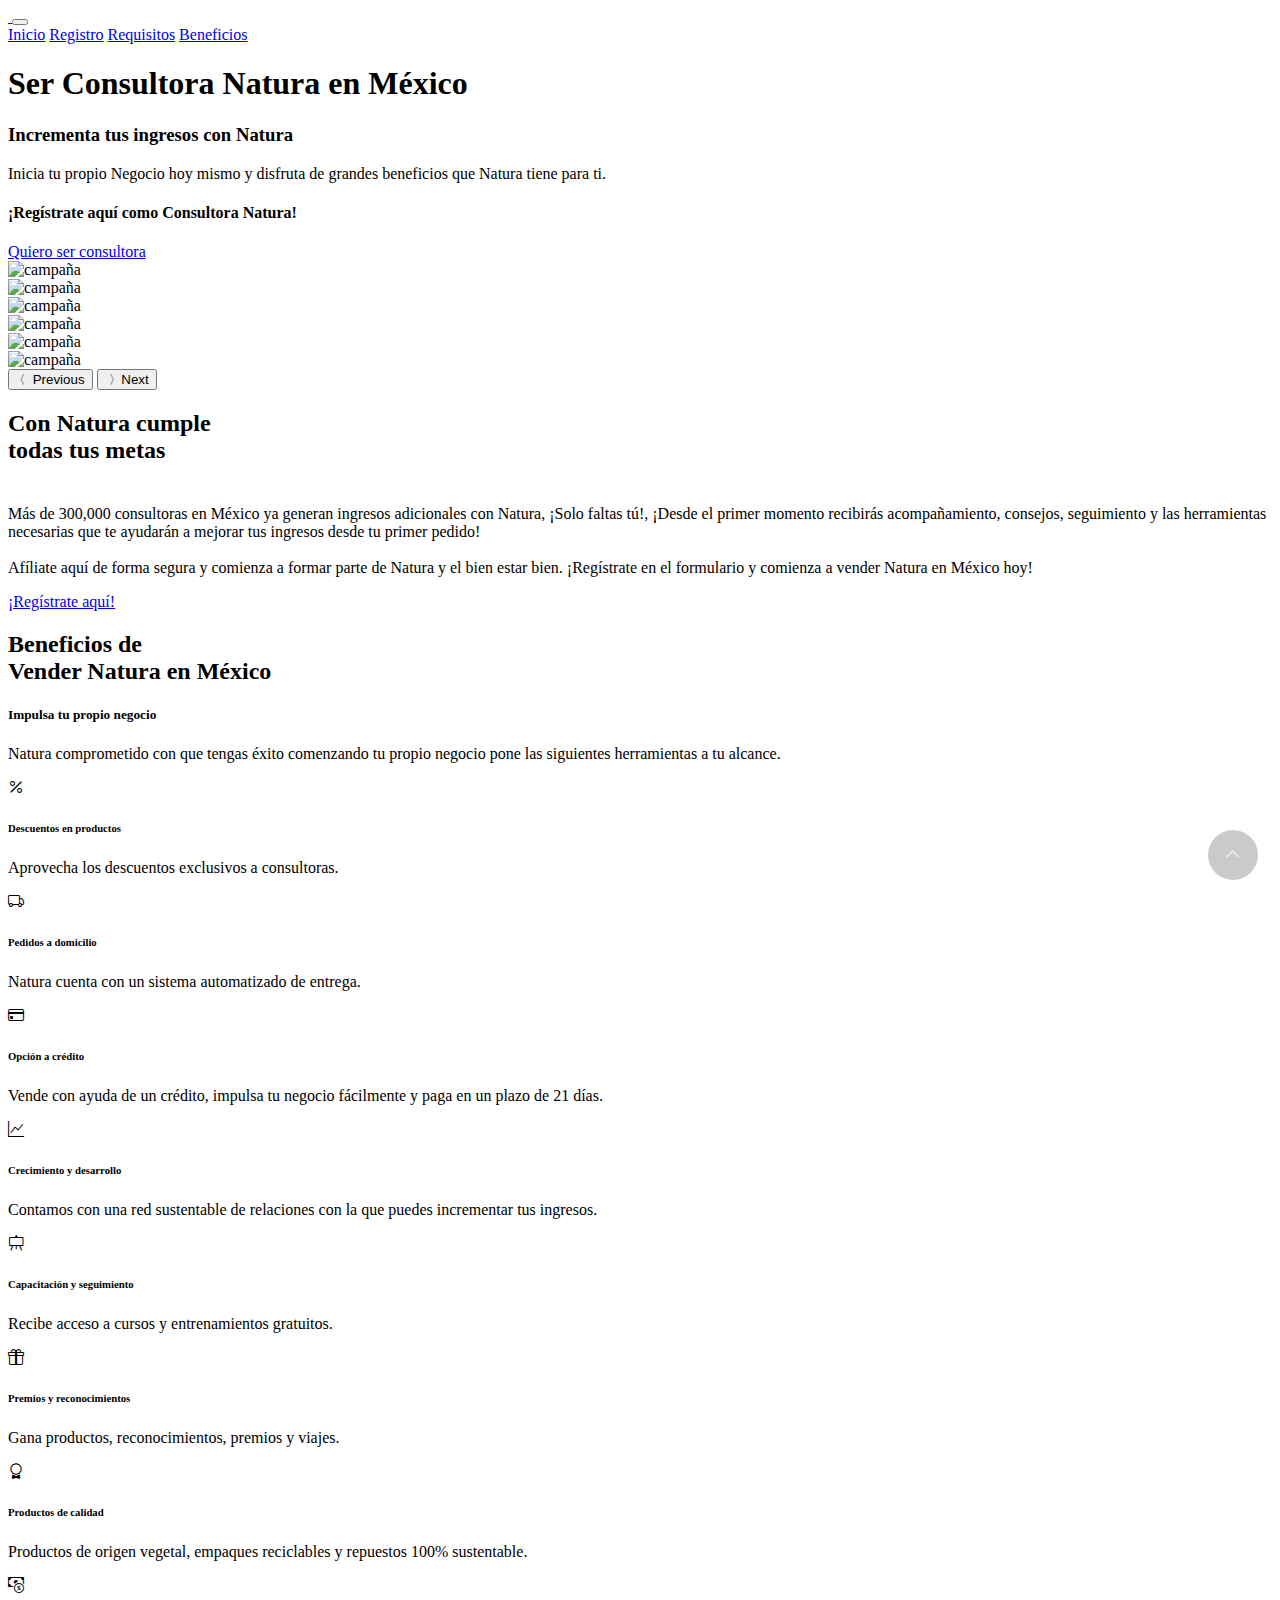
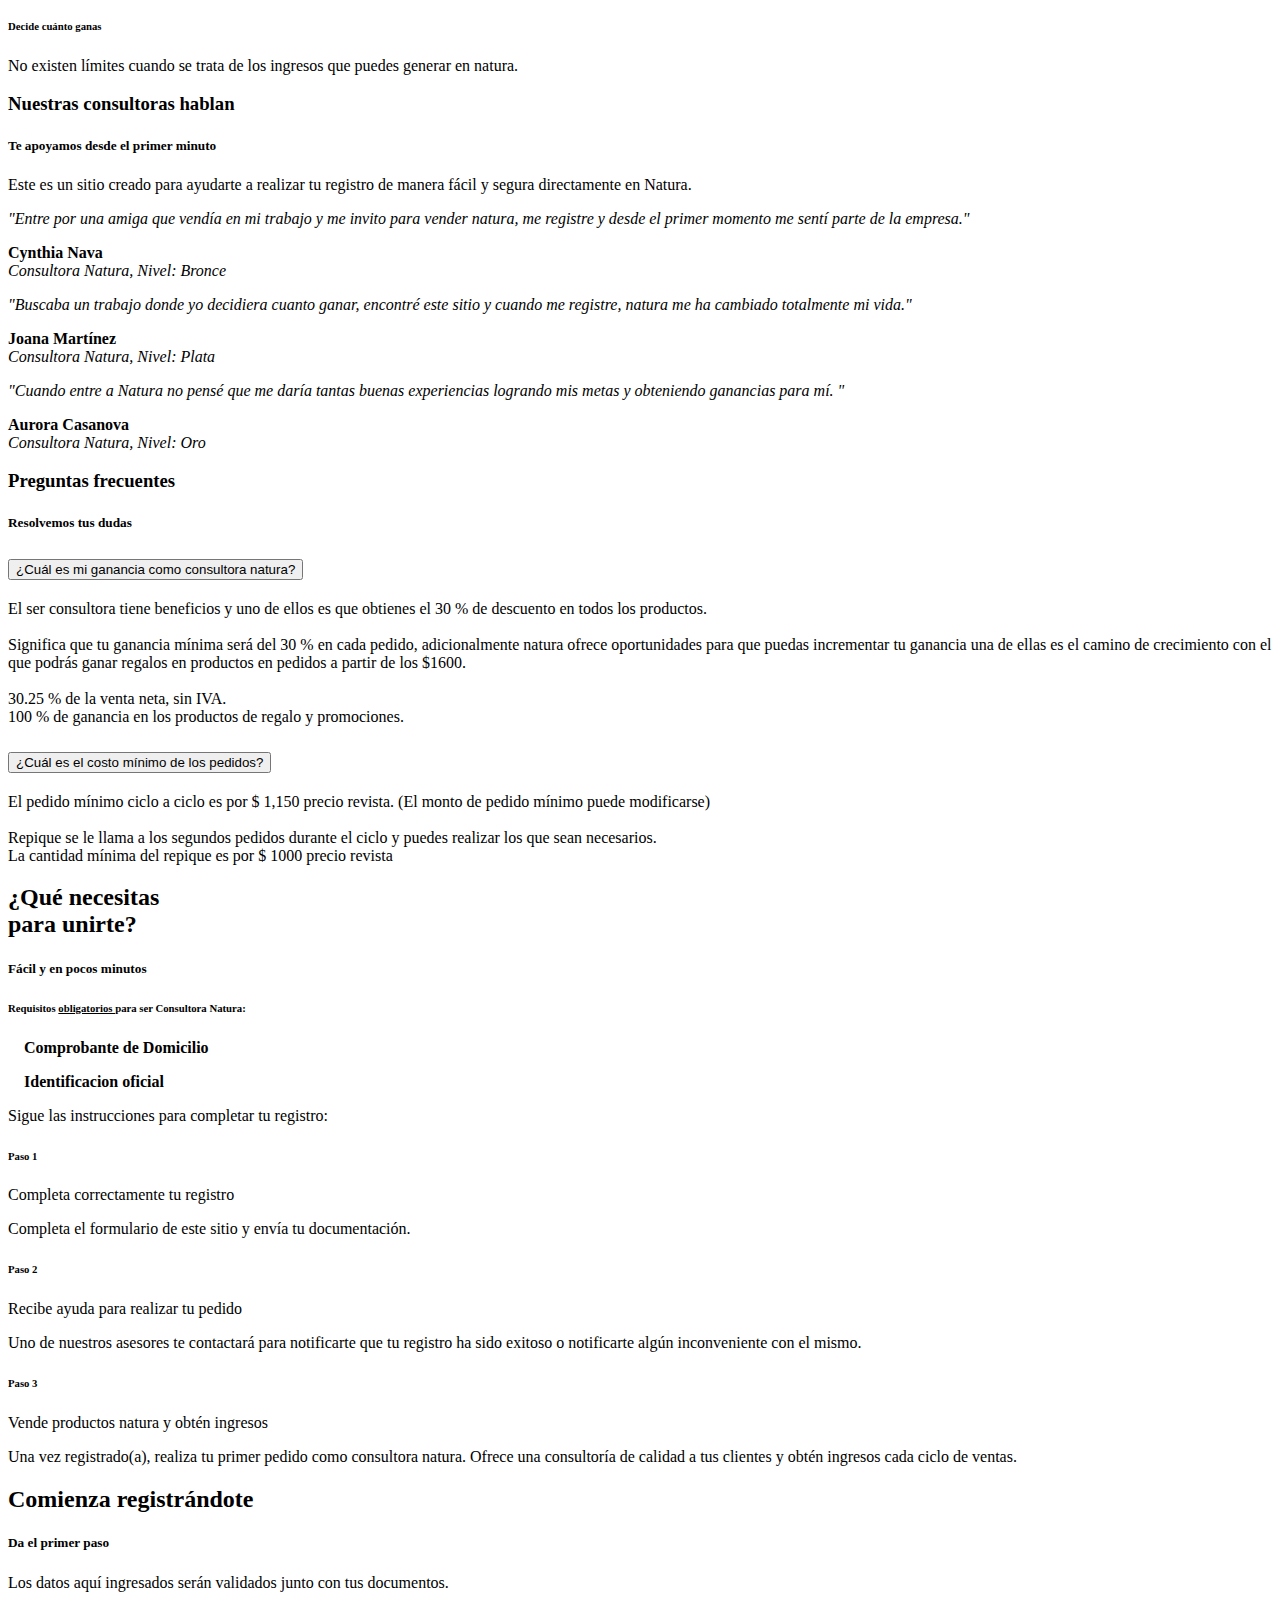
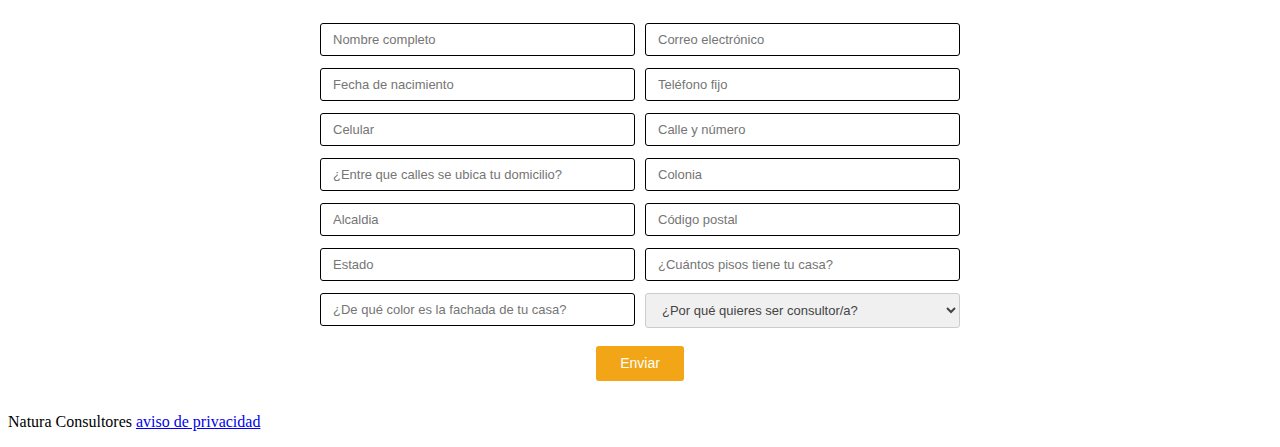
==== index.html @ effdd990 "02/06/22 18:02" ====
<!DOCTYPE html>
<html>

<head>
  
    <title> Vender Natura | Regístrate aquí para Vender Natura en México</title>
    <meta http-equiv="X-UA-Compatible" content="IE=edge">
    <meta name="viewport" content="width=device-width, initial-scale=1.0">
    <meta charset="utf-8">
    <meta name="description" content="Registrate aquí como consultora y comienza a vender natura en mexico, y comenzar a ganar dinero extra.">
    <meta name="keywords" content="vender natura, vender natura en mexico, ser consultora natura, consultora natura, registro natura, registrarse en natura, como ser consultora natura     ">
    <!--favicon-->
    <link rel="icon" type="image/ico" href="imagenes/favicon.ico">
    <link rel="apple-touch-icon" href="imagenes/apple-touch-icon.png">
    <link rel="apple-touch-icon" sizes="114x114" href="imagenes/apple-touch-icon-144.png">
    <link rel="apple-touch-icon" sizes="72x72" href="imagenes/apple-touch-icon-72.png">
    <link rel="apple-touch-icon" sizes="57x57" href="imagenes/apple-touch-icon-57.png">
    <!--estilos-->
    
    <link rel="preload" as="style" type="text/css" href="sass/custom.css"
        onload="this.onload=null;this.rel='stylesheet'">

    <link rel="preload" as="style" href="https://cdn.jsdelivr.net/npm/bootstrap-icons@1.5.0/font/bootstrap-icons.css"
        onload="this.onload=null;this.rel='stylesheet'">

    <link rel="preconnect" href="https://fonts.googleapis.com">
    <link rel="preconnect" href="https://fonts.gstatic.com" crossorigin>
    <link href="https://fonts.googleapis.com/css2?family=Mulish:ital,wght@0,200;0,300;0,400;0,500;0,600;0,700;0,800;0,900;1,200;1,300;1,400;1,500;1,600;1,700;1,800;1,900&display=swap" rel="stylesheet">

    <style>
        
        @media only screen and (min-width:900px) and (max-width:2000px) {
            
        }

        @media only screen and (min-width:100px) and (max-width:900px) {
            
        }

        .arriba {
            position: fixed;
            right: 22px;
            text-align: center;
            line-height: 50px;
            bottom: 20px;
            width: 50px;
            height: 50px;
            background-color: rgba(180, 180, 180, .7);
            border-radius: 25px;
            color: #fff;
            vertical-align: middle;
            z-index: 999;
        }
    </style>
</head>

<body>

    <nav class="navbar navbar-expand-lg bg-light ">
        <div class="container">
          <a class="navbar-brand" href="index.html">
             <img src="imagenes/bienestarbien.png" width="120px" alt=""> 
          </a>
          <button class="navbar-toggler" type="button" data-bs-toggle="collapse" data-bs-target="#navbarNavAltMarkup" aria-controls="navbarNavAltMarkup" aria-expanded="false" aria-label="Toggle navigation">
            <span class="navbar-toggler-icon"></span>
          </button>
          <div class="collapse navbar-collapse me-0" id="navbarNavAltMarkup">
            <div class="navbar-nav ms-auto">
              <a class="nav-link text-dark" aria-current="page" href="index.html">Inicio</a>
              <a class="nav-link text-dark" href="#registro">Registro</a>
              <a class="nav-link text-dark" href="#requisitos">Requisitos</a>
              <a class="nav-link text-dark" href="#beneficios">Beneficios</a>
            </div>
          </div>
        </div>
      </nav>
    
    <!-- seccion 1 portada-->
    <div class="jumbotron-fluid fondo py-5 ">
        <div class="container py-5">
            <div class="row">
                <div class=" text-center">
                    <h1 class=" text-white fw-bold mt-0 mt-lg-5 " style="font-weight:700 ;"> Ser Consultora Natura en México</h1>
                    <h3 class=" text-white mb-2">Incrementa tus ingresos con Natura </h3>
                    <p class="text-white mb-5">Inicia tu propio Negocio hoy mismo y disfruta de grandes beneficios que Natura tiene para ti.   </p>
                    <h4 class="text-white mb-4"> ¡Regístrate aquí como Consultora Natura! </h4>
                    <a class="btn btn-primary btn text-white  shadow mb-5" href="#registro"   > Quiero ser consultora </a>
                </div>
            </div>
        </div>
    </div>

    <!-- seccion 2 video-->
    <div class="container py-0 py-lg-5    otromasalto" >
        <div class="row pt-5 pb-5">
            <div class="col-md-5 col-sm-12 col-xs-12 ">
                <!-- carrusel  -->
                <div id="carousel2" class="carousel slide" data-bs-ride="carousel"
                    style="/*outline: solid 2px #000000;*/">
                    <div class="carousel-inner">
                        <div class="carousel-item active">
                            <img data-src="imagenes/kitpaso1.jpg" class="d-block w-100 lazyload" alt="campaña">
                        </div>
                        <div class="carousel-item">
                            <img data-src="imagenes/paso2.jpg" class="d-block w-100 lazyload" alt="campaña">
                        </div>
                        <div class="carousel-item">
                            <img data-src="imagenes/paso2-2.jpg" class="d-block w-100 lazyload" alt="campaña">
                        </div>
                        <div class="carousel-item">
                            <img data-src="imagenes/paso3.jpg" class="d-block w-100 lazyload" alt="campaña">
                        </div>
                        <div class="carousel-item">
                            <img data-src="imagenes/paso3-2.jpg" class="d-block w-100 lazyload" alt="campaña">
                        </div>
                        <div class="carousel-item">
                            <img data-src="imagenes/paso4-2.jpg" class="d-block w-100 lazyload" alt="campaña">
                        </div>
                    </div>
                    <button class="carousel-control-prev" type="button" data-bs-target="#carousel2"
                        data-bs-slide="prev">
                        <span class="carousel-control-prev-icon " aria-hidden="true"> <i
                                class="bi bi-chevron-compact-left fs-1" style="color:#797d7f ;"></i>
                        </span>
                        <span class="visually-hidden">Previous</span>
                    </button>
                    <button class="carousel-control-next" type="button" data-bs-target="#carousel2"
                        data-bs-slide="next">
                        <span class="carousel-control-next-icon" aria-hidden="true"><i
                                class="bi bi-chevron-compact-right fs-1" style="color:#797d7f ;"></i></span>
                        <span class="visually-hidden">Next</span>
                    </button>
                </div>
            </div>
            <div class="col-md-7 col-sm-12 col-xs-12">
                <h2 class="mb-3 fw-bold">Con Natura cumple <br> todas tus metas</h2>
                <div class="mb-4"> 
                    <div class="bg-primary"  style="width: 80px;  height: 5px;   " >   </div>
                </div>
                <p class="small mb-0 mb-lg-4">Más de 300,000 consultoras en México ya generan ingresos adicionales con Natura, ¡Solo faltas tú!, ¡Desde el primer momento recibirás acompañamiento, consejos, seguimiento y las herramientas necesarias que te ayudarán a mejorar tus ingresos desde tu primer pedido!
                <br><br> Afíliate aquí de forma segura y comienza a formar parte de Natura y el bien estar bien. ¡Regístrate en el formulario y comienza a vender Natura en México hoy! </p>
                <a class="btn btn-primary btn text-white  shadow mb-5" href="#registro"  > ¡Regístrate aquí! </a>
                
            </div>
            
        </div>
    </div>
    
    <!-- seccion 3 iconos-->

<div class="container-fluid py-0 py-lg-4 " >
    <div class="container ">
        <h2 class=" fw-bold" >Beneficios de<br /> Vender Natura en México</h2>
        <h5 class="text-primary "> Impulsa tu propio negocio </h5>
        <p class="small">Natura comprometido con que tengas &eacute;xito comenzando tu propio negocio pone las siguientes herramientas a tu alcance.</p>
        <div class="row mt-5">
            <div class="col-lg-3 col-md-6 col-sm-12 d-flex mb-4 p-3">
                <div class="row">
                    <div class="col-2">
                        <i class="bi bi-percent text-primary fs-3 "></i>
                    </div>
                    <div class="col-10">
                        <h6>Descuentos en productos</h6>
                        <p class="small">Aprovecha los descuentos exclusivos a consultoras.</p>
                    </div>
                </div>
            </div>
            <div class="col-lg-3 col-md-6 col-sm-12 d-flex  mb-4 p-3">
                <div class="row">
                    <div class="col-2">
                        <i class="bi bi-truck fs-3 text-primary"></i>
                    </div>
                    <div class="col-10">
                        <h6>Pedidos a domicilio</h6>
                        <p class="small">Natura cuenta con un sistema automatizado de entrega.</p>
                    </div>
                </div>
            </div>
            <div class="col-lg-3 col-md-6 col-sm-12 d-flex mb-4 p-3">
                <div class="row">
                    <div class="col-2">
                        <i class="bi bi-credit-card fs-3 text-primary"></i>
                    </div>
                    <div class="col-10">
                        <h6>Opci&oacute;n a cr&eacute;dito</h6>
                        <p class="small">Vende con ayuda de un cr&eacute;dito, impulsa tu negocio f&aacute;cilmente y paga
                            en un plazo de 21 d&iacute;as.</p>
                    </div>
                </div>
            </div>
            <div class="col-lg-3 col-md-6 col-sm-12 d-flex mb-4 p-3">
                <div class="row">
                    <div class="col-2">
                        <i class="bi bi-graph-up fs-3 text-primary"></i>
                    </div>
                    <div class="col-10">
                        <h6>Crecimiento y desarrollo</h6>
                        <p class="small">Contamos con una red sustentable de relaciones con la que puedes incrementar tus
                            ingresos.</p>
                    </div>
                </div>
            </div>

            <div class="col-lg-3 col-md-6 col-sm-12 d-flex mb-4 p-3">
                <div class="row">
                    <div class="col-2">
                        <i class="bi bi-easel fs-3 text-primary"></i>
                    </div>
                    <div class="col-10">
                        <h6 class="mb-0">Capacitaci&oacute;n y seguimiento</h6>
                        <p class="small">Recibe acceso a cursos y entrenamientos gratuitos.</p>
                    </div>
                </div>
            </div>
            <div class="col-lg-3 col-md-6 col-sm-12 d-flex  mb-4 p-3">
                <div class="row">
                    <div class="col-2">
                        <i class="bi bi-gift fs-3 text-primary"></i>
                    </div>
                    <div class="col-10">
                        <h6>Premios y reconocimientos</h6>
                        <p class="small">Gana productos, reconocimientos, premios y viajes.</p>
                    </div>
                </div>
            </div>
            <div class="col-lg-3 col-md-6 col-sm-12 d-flex mb-4 p-3">
                <div class="row">
                    <div class="col-2">
                        <i class="bi bi-award fs-3 text-primary"></i>
                    </div>
                    <div class="col-10">
                        <h6>Productos de calidad</h6>
                        <p class="small">Productos de origen vegetal, empaques reciclables y repuestos 100% sustentable.</p>
                    </div>
                </div>
            </div>
            <div class="col-lg-3 col-md-6 col-sm-12 d-flex  mb-4 p-3">
                <div class="row">
                    <div class="col-2">
                        <i class="bi bi-cash-coin fs-3 text-primary"></i>
                    </div>
                    <div class="col-10">
                        <h6>Decide cu&aacute;nto ganas</h6>
                        <p class="small">No existen l&iacute;mites cuando se trata de los ingresos que puedes generar en
                            natura.</p>
                    </div>
                </div>
            </div>
        </div>
    </div>
</div>
    <!-- seccion 4 testimonios  -->

    <div class="container-fluid  py-5 " >
        <div class="container py-5">
            <h3 class=" fw-bold ">Nuestras consultoras hablan</h3>
            <h5 class="text-primary ">Te apoyamos desde el primer minuto</h5>
            <p class="mb-5 small">Este es un sitio creado para ayudarte a realizar tu registro de manera f&aacute;cil y segura
                directamente en Natura.</p>
    
            <div class="row row-cols-1 row-cols-sm-1 row-cols-md-3 mb-4">
                <div class="col mb-3">
                    <div class="card h-100 shadow  border border-primary border-1 " style="">
                        <div class="card-body small">
                            <p class="card-text "><em>&quot;Entre por una amiga que vend&iacute;a en mi trabajo y me invito
                                    para vender natura, me registre y desde el primer momento me sent&iacute; parte de la
                                    empresa.&quot;</em></p>
                            <p class="mb-0 small"><strong>Cynthia Nava </strong><br />
                                        <em>Consultora Natura, Nivel: Bronce </em>
                                    </p>
    
                            
                        </div>
                    </div>
                </div>
    
                <div class="col mb-3">
                    <div class="card h-100 shadow border border-primary border-1">
                        <div class="card-body small">
                            <p class="card-text "><em>&quot;Buscaba un trabajo donde yo decidiera cuanto ganar,
                                    encontr&eacute; este sitio y cuando me registre, natura me ha cambiado totalmente mi
                                    vida.&quot; </em></p>
                            <p class="mb-0 small"><strong>Joana Mart&iacute;nez </strong><br />
                                        <em>Consultora Natura, Nivel: Plata </em>
                            </p>
                        </div>
                    </div>
                </div>
    
                <div class="col mb-3">
                    <div class="card h-100 shadow border border-primary border-1">
                        <div class="card-body small">
                            <p ><em>&quot;Cuando entre a Natura no pens&eacute; que me dar&iacute;a tantas buenas
                                    experiencias logrando mis metas y obteniendo ganancias para m&iacute;. &quot; </em></p>
                            <p class="mb-0 small"><strong>Aurora Casanova</strong><br />
                                        <em>Consultora Natura, Nivel: Oro </em>
                                    </p>
                        </div>
                    </div>
                </div>
            </div>

            <!--preguntas frecuentes-->
            <h3 class="fw-bold pt-5" >Preguntas frecuentes</h3>
            <h5 class="text-primary ">Resolvemos tus dudas</h5>
            <div class="accordion accordion-flush shadow" id="accordionFlushExample">
                <div class="accordion-item">
                    <h2 class="accordion-header" id="flush-headingOne"><button aria-controls="flush-collapseOne"
                            aria-expanded="false" class="accordion-button collapsed" data-bs-target="#flush-collapseOne"
                            data-bs-toggle="collapse" type="button">&iquest;Cu&aacute;l es mi ganancia como consultora
                            natura?</button></h2>
            
                    <div aria-labelledby="flush-headingOne" class="accordion-collapse collapse"
                        data-bs-parent="#accordionFlushExample" id="flush-collapseOne">
                        <div class="accordion-body">El ser consultora tiene beneficios y uno de ellos es que obtienes el 30 % de
                            descuento en todos los productos.<br />
                            <br />
                            Significa que tu ganancia m&iacute;nima ser&aacute; del 30 % en cada pedido, adicionalmente natura
                            ofrece oportunidades para que puedas incrementar tu ganancia una de ellas es el camino de crecimiento
                            con el que podr&aacute;s ganar regalos en productos en pedidos a partir de los $1600.<br />
                            <br />
                            30.25 % de la venta neta, sin IVA.<br />
                            100 % de ganancia en los productos de regalo y promociones.
                        </div>
                    </div>
                </div>
            
                <div class="accordion-item">
                    <h2 class="accordion-header" id="flush-headingTwo"><button aria-controls="flush-collapseTwo"
                            aria-expanded="false" class="accordion-button collapsed" data-bs-target="#flush-collapseTwo"
                            data-bs-toggle="collapse" type="button">&iquest;Cu&aacute;l es el costo m&iacute;nimo de los
                            pedidos?</button></h2>
            
                    <div aria-labelledby="flush-headingTwo" class="accordion-collapse collapse"
                        data-bs-parent="#accordionFlushExample" id="flush-collapseTwo">
                        <div class="accordion-body">El pedido m&iacute;nimo ciclo a ciclo es por $ 1,150 precio revista. (El monto
                            de pedido m&iacute;nimo puede modificarse)<br />
                            <br />
                            Repique se le llama a los segundos pedidos durante el ciclo y puedes realizar los que sean
                            necesarios.<br />
                            La cantidad m&iacute;nima del repique es por $ 1000 precio revista
                        </div>
                    </div>
                </div>
            </div>
            </div>
            </div>
            <!--registro-->
            
            <div class="container-fluid  " id="requisitos" >
                <div class="container  pb-4">
                    <div class="row">
                        <div class="col-12 col-lg-6">
                            <h2 class="  fw-bold" >&iquest;Qu&eacute; necesitas<br /> para unirte?</h2>
                                <h5 class=" text-primary mb-5">Fácil y en pocos minutos</h5>
                            <div class="mb-5 " style="max-width:550px ;">
                                <h6 class=" mb-3 ">Requisitos <u> obligatorios </u> para ser Consultora Natura:</h6>
                                <p class="card-text mb-0  fw-light">&nbsp; &nbsp; <strong>                                       Comprobante de Domicilio </strong></p>
                                <p class="card-text mnb-0   fw-light">&nbsp; &nbsp; <strong>                                        Identificacion oficial </strong></p>
                            </div>
                        </div>
            
                        <div class="col-12 col-lg-6">
                            <p class=" mb-4 ">Sigue las instrucciones para completar tu registro:</p>
                            <div class="col mb-3">
                                <h6 class="text-primary fs-5">Paso 1</h6>
                                <p class="card-title ">Completa correctamente tu registro</p>
                                <p class="card-text mb-0 small">Completa el formulario de este sitio y env&iacute;a tu
                                    documentaci&oacute;n.</p>
                            </div>
            
                            <div class="col mb-3">
                                <h6 class="text-primary fs-5">Paso 2</h6>
                                <p class="card-title ">Recibe ayuda para realizar tu pedido</p>
                                <p class="card-text mb-0 small">Uno de nuestros asesores te contactar&aacute; para notificarte que tu
                                    registro ha sido exitoso o notificarte alg&uacute;n inconveniente con el mismo.</p>
                            </div>
            
                            <div class="col mb-3">
                                <h6 class="text-primary fs-5">Paso 3</h6>
                                <p class="card-title">Vende productos natura y obt&eacute;n ingresos</p>
                                <p class="card-text small">Una vez registrado(a), realiza tu primer pedido como consultora natura. Ofrece
                                    una consultor&iacute;a de calidad a tus clientes y obt&eacute;n ingresos cada ciclo de ventas.
                                </p>
                            </div>
                        </div>
                    </div>
                </div>
            </div>

    <!-- seccion 5 requisitos-->
    

    <div class="container " id="registro"  >

        <!--parallax-->
        <div class="row">
            <!-- inicia formulario  -->
            <div class=" pt-5  "> <!--parallax-->
                <h2 class="fw-bold "> Comienza registrándote </h2>
                <h5 class="text-primary"> Da el primer paso   </h5>
                <p>Los datos aquí ingresados serán validados junto con tus documentos. </p>
                
                <!-- inicia formulario // insertar a continuacion el codigo del formulario--><!-- AWeber Web Form Generator 3.0.1 -->
<style type="text/css">#af-form-1806215707 .af-body .af-textWrap,
    #af-form-1806215707 .af-body .af-selectWrap {
        width: 100%;
        display: block;
        float: right;
    }

    #af-form-1806215707 .af-body .privacyPolicy {
        color: #000000;
        font-size: 11px;
        font-family: Verdana, sans-serif;
    }

    #af-form-1806215707 .af-body a {
        color: #000000;
        text-decoration: underline;
        font-style: normal;
        font-weight: normal;
    }

    #af-form-1806215707 .af-body input.text,
    #af-form-1806215707 .af-body textarea {
        background-color: #FFFFFF;
        border-color: #000000;
        border-width: 1px;
        border-style: solid;
        color: #000000;
        text-decoration: none;
        font-style: normal;
        font-weight: normal;
        font-size: 16px;
        font-family: Verdana, sans-serif;
    }

    #af-form-1806215707 .af-body input.text:focus,
    #af-form-1806215707 .af-body textarea:focus {
        background-color: #FFFAD6;
        border-color: #5E5E5E;
        border-width: 1px;
        border-style: solid;
    }

    #af-form-1806215707 .af-body label.previewLabel {
        display: block;
        float: left;
        width: 25%;
        text-align: left;
        color: #4D4D4D;
        text-decoration: none;
        font-style: normal;
        font-weight: normal;
        font-size: 12px;
        font-family: Verdana, sans-serif;
    }

    #af-form-1806215707 .af-body {
        padding-bottom: 0px;
        padding-top: 15px;
        background-repeat: no-repeat;
        background-position: inherit;
        background-image: none;
        color: #000000;
        font-size: 11px;
        font-family: Verdana, sans-serif;
    }

    #af-form-1806215707 .af-footer {
        padding-bottom: 0px;
        padding-top: 0px;
        padding-right: 15px;
        padding-left: 15px;
        background-color: #transparent;
        border-width: 1px;
        border-bottom-style: none;
        border-left-style: none;
        border-right-style: none;
        border-top-style: none;
        color: #000000;
        font-size: 12px;
        font-family: Verdana, sans-serif;
    }

    #af-form-1806215707 .af-header {
        padding-bottom: 9px;
        padding-top: 9px;
        padding-right: 10px;
        padding-left: 10px;
        background-image: url('https://forms.aweber.com/images/auto/body/888/888/222/222');
        background-position: top left;
        background-repeat: repeat-x;
        background-color: #222222;
        border-width: 1px;
        border-bottom-style: none;
        border-left-style: none;
        border-right-style: none;
        border-top-style: none;
        color: #FFFFFF;
        font-size: 16px;
        font-family: Verdana, sans-serif;
    }

    #af-form-1806215707 .af-quirksMode .bodyText {
        padding-top: 2px;
        padding-bottom: 2px;
    }

    #af-form-1806215707 .af-quirksMode {
        padding-right: 15px;
        padding-left: 15px;
    }

    #af-form-1806215707 .af-standards .af-element {
        padding-right: 5px;
        padding-left: 5px;
        width: 100%;
    }

    #af-form-1806215707 .bodyText p {
        margin: 1em 0;
    }

    #af-form-1806215707 .buttonContainer input.submit {
        background-image: none;
        background-color: #F2A516;
        color: #FFFFFF;
        text-decoration: none;
        font-style: normal;
        font-weight: normal;
        font-size: 14px;
        font-family: Verdana, sans-serif;
    }

    #af-form-1806215707 .buttonContainer input.submit {
        width: auto;
    }

    #af-form-1806215707 .buttonContainer {
        text-align: right;
    }

    #af-form-1806215707 body,
    #af-form-1806215707 dl,
    #af-form-1806215707 dt,
    #af-form-1806215707 dd,
    #af-form-1806215707 h1,
    #af-form-1806215707 h2,
    #af-form-1806215707 h3,
    #af-form-1806215707 h4,
    #af-form-1806215707 h5,
    #af-form-1806215707 h6,
    #af-form-1806215707 pre,
    #af-form-1806215707 code,
    #af-form-1806215707 fieldset,
    #af-form-1806215707 legend,
    #af-form-1806215707 blockquote,
    #af-form-1806215707 th,
    #af-form-1806215707 td {
        float: none;
        color: inherit;
        position: static;
        margin: 0;
        padding: 0;
    }

    #af-form-1806215707 button,
    #af-form-1806215707 input,
    #af-form-1806215707 submit,
    #af-form-1806215707 textarea,
    #af-form-1806215707 select,
    #af-form-1806215707 label,
    #af-form-1806215707 optgroup,
    #af-form-1806215707 option {
        float: none;
        position: static;
        margin: 0;
    }

    #af-form-1806215707 div {
        margin: 0;
    }

    #af-form-1806215707 fieldset {
        border: 0;
    }

    #af-form-1806215707 form,
    #af-form-1806215707 textarea,
    .af-form-wrapper,
    .af-form-close-button,
    #af-form-1806215707 img {
        float: none;
        color: inherit;
        position: static;
        background-color: none;
        border: none;
        margin: 0;
        padding: 0;
    }

    #af-form-1806215707 input,
    #af-form-1806215707 button,
    #af-form-1806215707 textarea,
    #af-form-1806215707 select {
        font-size: 100%;
    }

    #af-form-1806215707 p {
        color: inherit;
    }

    #af-form-1806215707 select,
    #af-form-1806215707 label,
    #af-form-1806215707 optgroup,
    #af-form-1806215707 option {
        padding: 0;
    }

    #af-form-1806215707 table {
        border-collapse: collapse;
        border-spacing: 0;
    }

    #af-form-1806215707 ul,
    #af-form-1806215707 ol {
        list-style-image: none;
        list-style-position: outside;
        list-style-type: disc;
        padding-left: 40px;
    }

    #af-form-1806215707,
    #af-form-1806215707 .quirksMode {
        width: 100%;
        max-width: 650px;
    }

    #af-form-1806215707.af-quirksMode {
        overflow-x: hidden;
    }

    /*#af-form-1806215707 {
        background-color: #FFFFFF;
        border-color: #8C8C8C;
        border-width: 1px;
        border-style: solid;
    }*/

    #af-form-1806215707 {
        display: block;
    }

    #af-form-1806215707 {
        overflow: hidden;
    }

    .af-body .af-textWrap {
        text-align: left;
    }

    .af-body input.image {
        border: none !important;
    }

    .af-body input.submit,
    .af-body input.image,
    .af-form .af-element input.button {
        float: none !important;
    }

    .af-body input.submit {
        white-space: inherit;
    }

    .af-body input.text {
        width: 100%;
        float: none;
        padding: 2px !important;
    }

    .af-body.af-standards input.submit {
        padding: 4px 12px;
    }

    .af-clear {
        clear: both;
    }

    .af-element label {
        text-align: left;
        display: block;
        float: left;
    }

    .af-element {
        padding-bottom: 5px;
        padding-top: 5px;
    }

    .af-form-wrapper {
        text-indent: 0;
    }

    .af-form {
        box-sizing: border-box;
        text-align: left;
        margin: auto;
    }

    .af-header,
    .af-footer {
        margin-bottom: 0;
        margin-top: 0;
        padding: 10px;
    }

    .af-quirksMode .af-element {
        padding-left: 0 !important;
        padding-right: 0 !important;
    }

    .lbl-right .af-element label {
        text-align: right;
    }

    body {}

    #af-form-1806215707 .bodyText p {
        margin: 0 0 1em !important;
    }

    #af-form-1806215707 .af-body {
        padding-top:
    }

    #af-form-1806215707 .af-body .af-textWrap {
        width: 100% !important;
    }

    #af-form-1806215707 .af-body .af-element {
        padding-top: 0px !important;
        padding-bottom: 0px !important;
    }

    #af-form-1806215707 .af-body .af-element:first-child {
        margin-top: 0 !important;
    }

    #af-form-1806215707 .af-body label.previewLabel {
        font-weight: 700 !important;
        margin-top: 0.25rem !important;
        margin-bottom: .25rem !important;
    }

    #af-form-1806215707 .af-body input.text,
    #af-form-1806215707 .af-body textarea {
        border-radius: 3px !important;
        box-sizing: border-box !important;
        color: #444444;
        font-size: 13px;
        margin-bottom: 0.75rem !important;
        padding: 8px 12px !important;
        -webkit-transition-duration: 0.3s;
        transition-duration: 0.3s;
    }

    #af-form-1806215707 .af-body select {
        width: 100%;
        padding: 8px 12px;
        border-radius: 3px;
        font-size: 13px;
        color: #444;
        background-color: #f0f0f0;
        border-color: #CCCCCC;
    }

    #af-form-1806215707 .af-body .af-dateWrap select {
        width: 33%;
    }

    #af-form-1806215707 .choiceList-radio-stacked {
        margin-bottom: 1rem !important;
        width: 100% !important;
    }

    #af-form-1806215707 .af-element-radio {
        margin: 0 !important;
    }

    #af-form-1806215707 .af-element-radio input.radio {
        display: inline;
        height: 0;
        opacity: 0;
        overflow: hidden;
        width: 0;
    }

    #af-form-1806215707 .af-element-radio input.radio:checked~label {
        font-weight: 700 !important;
    }

    #af-form-1806215707 .af-element-radio input.radio:focus~label {
        box-shadow: inset 0 0 0 2px rgba(25, 35, 70, .25);
    }

    #af-form-1806215707 .af-element-radio input.radio:checked~label:before {
        background-color: #777777;
        border-color: #d6dee3;
    }

    #af-form-1806215707 .af-element-radio label.choice {
        border: 1px solid #d6dee3;
        border-radius: 3px !important;
        display: block !important;
        font-weight: 300 !important;
        margin: 0.5rem 0 !important;
        padding: 1rem 1rem 1rem 2rem !important;
        position: relative;
        -webkit-transition-duration: 0.3s;
        transition-duration: 0.3s;
    }

    #af-form-1806215707 .af-element-radio label.choice:before {
        background-color: #FFF;
        border: 1px solid #d6dee3;
        border-radius: 50%;
        content: '';
        height: 0.75rem;
        margin-left: -1.3rem;
        position: absolute;
        -webkit-transition-duration: 0.3s;
        transition-duration: 0.3s;
        width: 0.75rem;
    }

    #af-form-1806215707 .buttonContainer {
        box-sizing: border-box !important;
    }

    #af-form-1806215707 .af-footer {
        box-sizing: border-box !important;
    }

    #af-form-1806215707 .af-footer p {
        margin: 0 !important;
    }

    #af-form-1806215707 input.submit,
    #af-form-1806215707 #webFormSubmitButton {
        border: none;
        border-radius: 3px !important;
        font-weight: bold;
        margin-top: 0.5rem !important;
        margin-bottom: 1rem !Important;
        padding: 0.6rem 1.5rem !important;
        -webkit-transition-duration: 0.3s;
        transition-duration: 0.3s;
    }

    #af-form-1806215707 input.submit:hover,
    #af-form-1806215707 #webFormSubmitButton:hover {
        cursor: pointer;
        opacity: 0.8;
    }

    #af-form-1806215707 input.text:hover {
        cursor: pointer;
        opacity: 0.8;
    }

    .poweredBy a,
    .privacyPolicy p {
        color: #000000 !important;
        font-size: 0.65rem !important;
    }

    .caja {
					display: flex;
					flex-direction: row;
					justify-content: space-between;
				}
				

				@media only screen and (min-width:300px) and (max-width:900px) {
					.caja {
						flex-direction: column;
					}

					/*#af-form-16108172844,
					#af-form-1610817284 .quirksMode {
						width: 100%;
						max-width: 490px;
					}
					#af-form-1610817284 .af-standards .af-element{
						width: 100%;
					}*/

					/*590*/
					.af-element {
						width: 100%;
					}
				}



</style>
<form accept-charset="UTF-8" action="https://www.aweber.com/scripts/addlead.pl" class="af-form-wrapper" method="post">
<div style="display: none;"><input name="meta_web_form_id" type="hidden" value="1806215707" /> <input name="meta_split_id" type="hidden" value="" /> <input name="listname" type="hidden" value="awlist6245043" /> <input id="redirect_5793e79843df48a723a3ac17bcb45df3" name="redirect" type="hidden" value="https://naturaconsultores.com/confirmacion.html" /> <input name="meta_adtracking" type="hidden" value="Natura" /> <input name="meta_message" type="hidden" value="1" /> <input name="meta_required" type="hidden" value="name,email,custom Fecha de nacimiento,custom Telefono fijo,custom Celular,custom Calle y numero,custom Entre las calles,custom Colonia,custom Alcaldia,custom Codigo postal,custom Estado,custom Pisos casa,custom Color de fachada,custom Porque ser consultora" /> <input name="meta_tooltip" type="hidden" value="" /></div>

<div class="af-form" id="af-form-1806215707">
<div class="af-body af-standards " id="af-body-1806215707">
    <div class="caja">
        <div class="af-element ">
        <div class="af-textWrap "><input class="text shadow " id="awf_field-113863169" name="name" onblur="if (this.value == '') { this.value='';} " onfocus=" if (this.value == '') { this.value = ''; }" placeholder="Nombre completo" tabindex="500" type="text" value="" /></div>

        <div class="af-clear"></div>
        </div>

        <div class="af-element">
        <div class="af-textWrap"><input class="text shadow" id="awf_field-113863170" name="email" onblur="if (this.value == '') { this.value='';} " onfocus=" if (this.value == '') { this.value = ''; }" placeholder="Correo electrónico" tabindex="501" type="text" value="" /></div>

        <div class="af-clear"></div>
        </div>
    </div>

    <div class="caja">
        <div class="af-element">
        <div class="af-textWrap"><input class="text shadow" id="awf_field-113863171" name="custom Fecha de nacimiento" onblur="if (this.value == '') { this.value='';} " onfocus=" if (this.value == '') { this.value = ''; }" placeholder="Fecha de nacimiento" tabindex="502" type="text" value="" /></div>

        <div class="af-clear"></div>
        </div>

        <div class="af-element">
        <div class="af-textWrap"><input class="text shadow" id="awf_field-113863172" name="custom Telefono fijo" onblur="if (this.value == '') { this.value='';} " onfocus=" if (this.value == '') { this.value = ''; }" placeholder="Teléfono fijo" tabindex="503" type="text" value="" /></div>

        <div class="af-clear"></div>
        </div>
    </div>

    <div class="caja">
        <div class="af-element">
        <div class="af-textWrap"><input class="text shadow" id="awf_field-113863173" name="custom Celular" onblur="if (this.value == '') { this.value='';} " onfocus=" if (this.value == '') { this.value = ''; }" placeholder="Celular" tabindex="504" type="text" value="" /></div>

        <div class="af-clear"></div>
        </div>

        <div class="af-element">
        <div class="af-textWrap"><input class="text shadow" id="awf_field-113863174" name="custom Calle y numero" onblur="if (this.value == '') { this.value='';} " onfocus=" if (this.value == '') { this.value = ''; }" placeholder="Calle y número" tabindex="505" type="text" value="" /></div>

        <div class="af-clear"></div>
        </div>
    </div>

    <div class="caja">
        <div class="af-element">
        <div class="af-textWrap"><input class="text shadow" id="awf_field-113863175" name="custom Entre las calles" onblur="if (this.value == '') { this.value='';} " onfocus=" if (this.value == '') { this.value = ''; }" placeholder="¿Entre que calles se ubica tu domicilio?" tabindex="506" type="text" value="" /></div>

        <div class="af-clear"></div>
        </div>

        <div class="af-element">
        <div class="af-textWrap"><input class="text shadow" id="awf_field-113863176" name="custom Colonia" onblur="if (this.value == '') { this.value='';} " onfocus=" if (this.value == '') { this.value = ''; }" placeholder="Colonia" tabindex="507" type="text" value="" /></div>

        <div class="af-clear"></div>
        </div>
    </div>

    <div class="caja">
        <div class="af-element">
        <div class="af-textWrap"><input class="text shadow" id="awf_field-113863177" name="custom Alcaldia" onblur="if (this.value == '') { this.value='';} " onfocus=" if (this.value == '') { this.value = ''; }" placeholder="Alcaldia" tabindex="508" type="text" value="" /></div>

        <div class="af-clear"></div>
        </div>

        <div class="af-element">
        <div class="af-textWrap"><input class="text shadow" id="awf_field-113863178" name="custom Codigo postal" onblur="if (this.value == '') { this.value='';} " onfocus=" if (this.value == '') { this.value = ''; }" placeholder="Código postal" tabindex="509" type="text" value="" /></div>

        <div class="af-clear"></div>
        </div>
    </div>
    
    <div class="caja">
        <div class="af-element">
        <div class="af-textWrap"><input class="text shadow" id="awf_field-113863179" name="custom Estado" onblur="if (this.value == '') { this.value='';} " onfocus=" if (this.value == '') { this.value = ''; }" placeholder="Estado" tabindex="510" type="text" value="" /></div>

        <div class="af-clear"></div>
        </div>

        <div class="af-element">
        <div class="af-textWrap"><input class="text shadow" id="awf_field-113863180" name="custom Pisos casa" onblur="if (this.value == '') { this.value='';} " onfocus=" if (this.value == '') { this.value = ''; }" placeholder="¿Cuántos pisos tiene tu casa?" tabindex="511" type="text" value="" /></div>

        <div class="af-clear"></div>
        </div>
    </div>
    <div class="caja">
        <div class="af-element">
        <div class="af-textWrap"><input class="text shadow" id="awf_field-113863181" name="custom Color de fachada" onblur="if (this.value == '') { this.value='';} " onfocus=" if (this.value == '') { this.value = ''; }" placeholder="¿De qué color es la fachada de tu casa?" tabindex="512" type="text" value="" /></div>

        <div class="af-clear"></div>
        </div>

        <div class="af-element">
        <div class="af-selectWrap"><select class="shadow" id="awf_field-113863182" name="custom Porque ser consultora" tabindex="513">
            <option class="multiChoice " value="">&iquest;Por qu&eacute; quieres ser consultor/a?</option>
            <option class="multiChoice" value="Uso personal">Uso personal</option><option class="multiChoice" value="Generar ganancias">Generar ganancias</option>
            <option class="multiChoice" value="Franja de crecimiento">Franja de crecimiento</option> </select></div>
        <input name="meta_preselected_awf_field-113863182" type="hidden" value="" />
        <div class="af-clear"></div>
        </div>
    </div>
<div class="af-element buttonContainer" style="display: flex ;justify-content: center;"><input class="submit" name="submit" tabindex="514" type="submit" value="Enviar" />
<div class="af-clear"></div>
</div>
</div>

<div class="af-footer" id="af-footer-1806215707">
<div class="bodyText">
<p></p>
</div>
</div>
</div>

<div style="display: none;"><img alt="" src="https://forms.aweber.com/form/displays.htm?id=jBwMbEyMrOwM7A==" /></div>
</form>
<script type="text/javascript">
    // Special handling for in-app browsers that don't always support new windows
    (function () {
        function browserSupportsNewWindows(userAgent) {
            var rules = [
                'FBIOS',
                'Twitter for iPhone',
                'WebView',
                '(iPhone|iPod|iPad)(?!.*Safari\/)',
                'Android.*(wv|\.0\.0\.0)'
            ];
            var pattern = new RegExp('(' + rules.join('|') + ')', 'ig');
            return !pattern.test(userAgent);
        }

        if (!browserSupportsNewWindows(navigator.userAgent || navigator.vendor || window.opera)) {
            document.getElementById('af-form-1806215707').parentElement.removeAttribute('target');
        }
    })();
</script><script type="text/javascript">
< !--
        (function () {
            var IE = /*@cc_on!@*/false;
            if (!IE) { return; }
            if (document.compatMode && document.compatMode == 'BackCompat') {
                if (document.getElementById("af-form-1806215707")) {
                    document.getElementById("af-form-1806215707").className = 'af-form af-quirksMode';
                }
                if (document.getElementById("af-body-1806215707")) {
                    document.getElementById("af-body-1806215707").className = "af-body inline af-quirksMode";
                }
                if (document.getElementById("af-header-1806215707")) {
                    document.getElementById("af-header-1806215707").className = "af-header af-quirksMode";
                }
                if (document.getElementById("af-footer-1806215707")) {
                    document.getElementById("af-footer-1806215707").className = "af-footer af-quirksMode";
                }
            }
        })();
    -->
</script><!-- /AWeber Web Form Generator 3.0.1 --><!--finaliza aqui el formulario -->



            </div>
        </div>
    </div>
    <div class="container-fluid pt-2 pb-2 bg-white">
        <footer class="py-2">
            <p class="text-center text-muted mb-0 small">Natura Consultores
                <a class="text-decoration-none text-decoration-underline text-muted" href="privacidad.html"> aviso de
                    privacidad</a>
            </p>
        </footer>
    </div>
    <!-- icono arriba-->
    <a class="arriba" href="#top">
        <i class="bi bi-chevron-up text-white "></i>
    </a>

    <!-- scripts   -->
    <script src="https://cdn.jsdelivr.net/npm/bootstrap@5.0.1/dist/js/bootstrap.bundle.min.js"
        integrity="sha384-gtEjrD/SeCtmISkJkNUaaKMoLD0//ElJ19smozuHV6z3Iehds+3Ulb9Bn9Plx0x4"
        crossorigin="anonymous"></script>
    <script src="js/lazysizes.min.js" async=""></script>
    <!-- carrusel  -->
    <script src="https://code.jquery.com/jquery-3.3.1.slim.min.js"
        integrity="sha384-q8i/X+965DzO0rT7abK41JStQIAqVgRVzpbzo5smXKp4YfRvH+8abtTE1Pi6jizo"
        crossorigin="anonymous"></script>
    <script src="https://cdnjs.cloudflare.com/ajax/libs/popper.js/1.14.3/umd/popper.min.js"
        integrity="sha384-ZMP7rVo3mIykV+2+9J3UJ46jBk0WLaUAdn689aCwoqbBJiSnjAK/l8WvCWPIPm49"
        crossorigin="anonymous"></script>
    <script src="https://stackpath.bootstrapcdn.com/bootstrap/4.1.3/js/bootstrap.min.js"
        integrity="sha384-ChfqqxuZUCnJSK3+MXmPNIyE6ZbWh2IMqE241rYiqJxyMiZ6OW/JmZQ5stwEULTy"
        crossorigin="anonymous"></script>

</body>

</html>
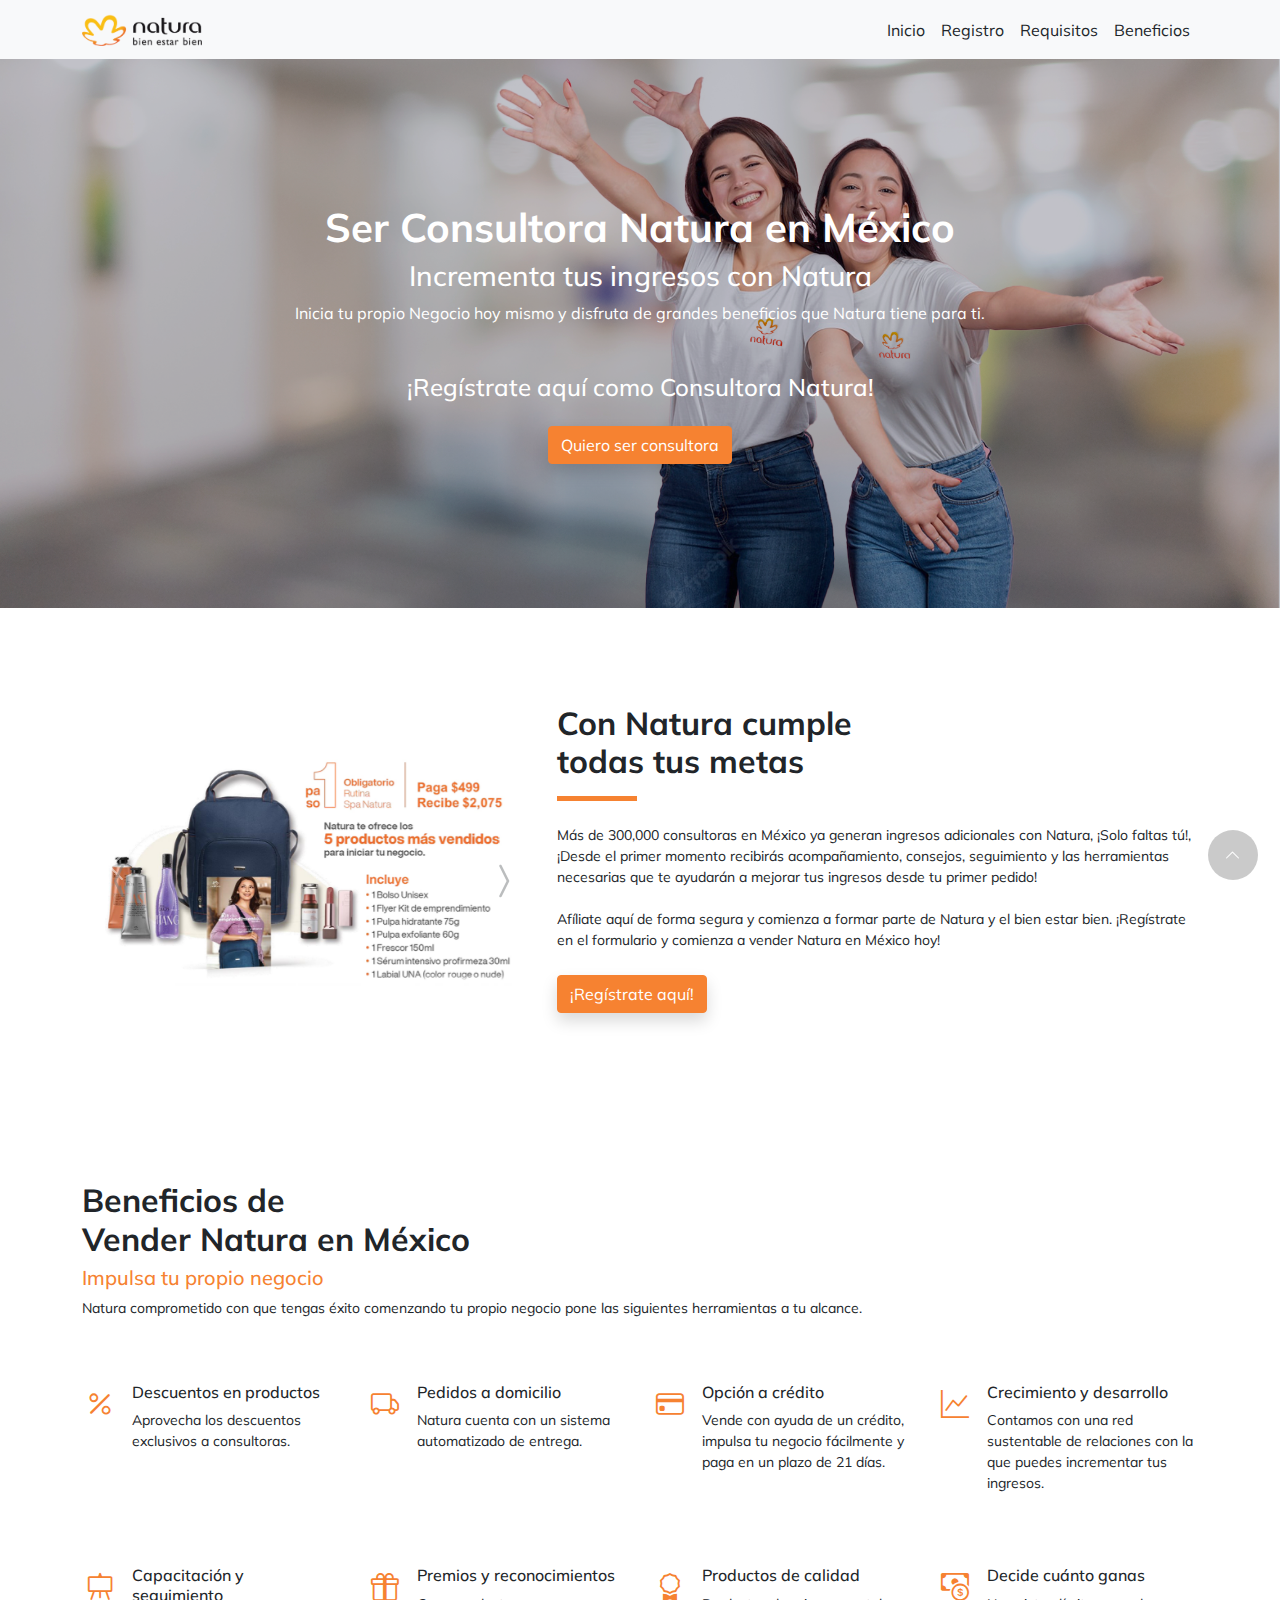
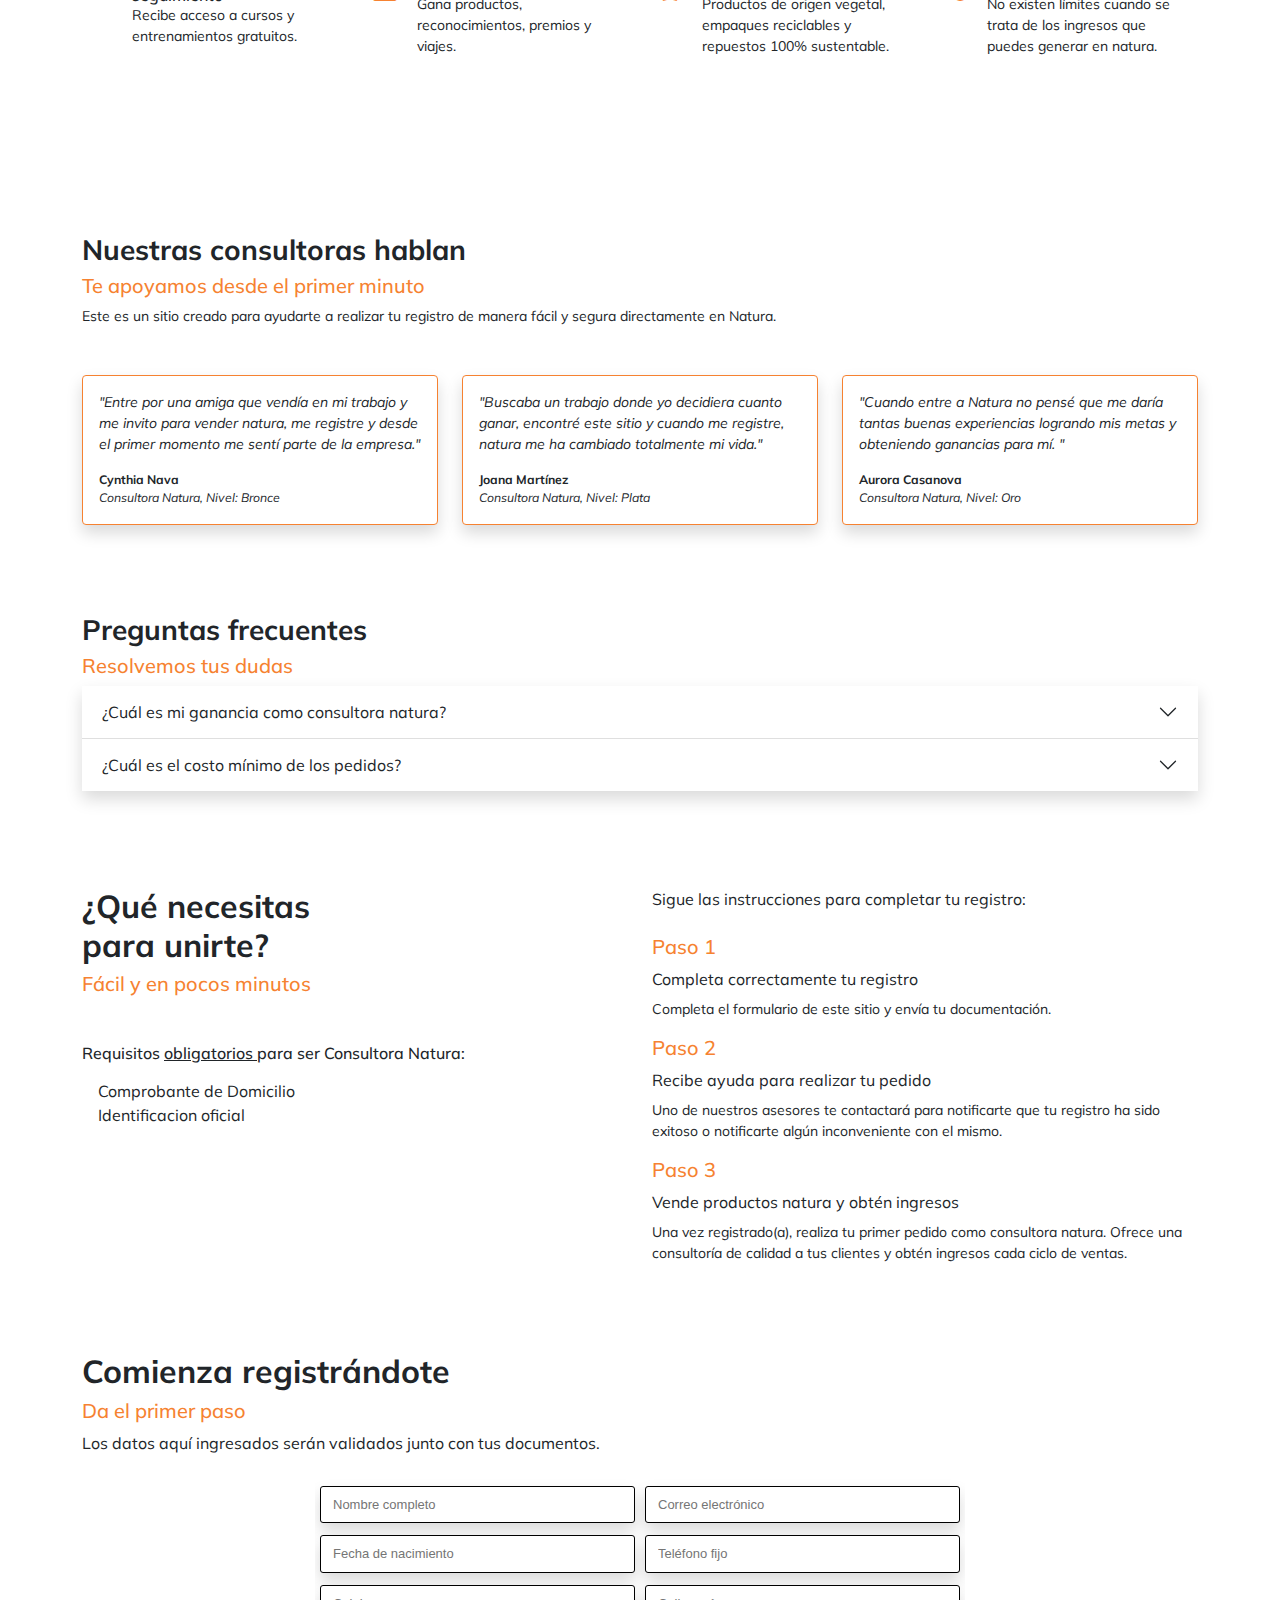
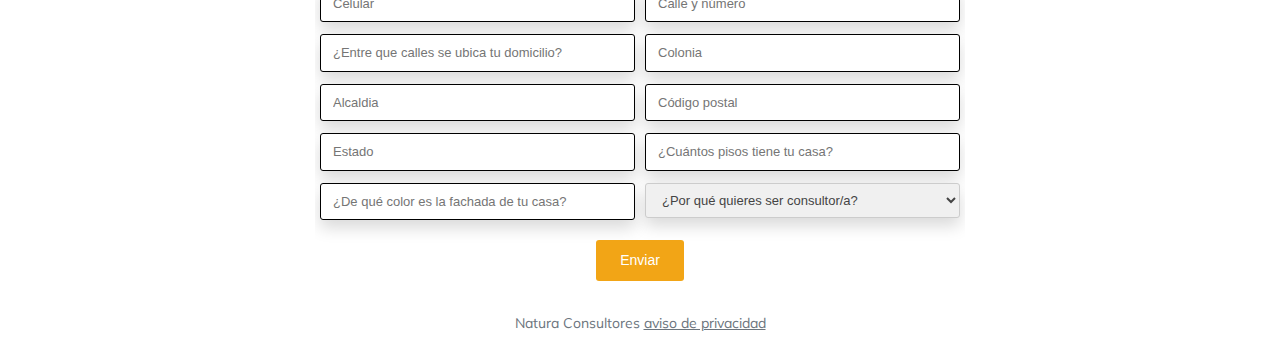
==== commit fdbe76e2: "03/06/22 10:26" ====
--- a/index.html
+++ b/index.html
@@ -1,4 +1,3 @@
-
 <!DOCTYPE html>
 <html>
 
@@ -1104,4 +1103,4 @@
 
 </body>
 
-</html>
+</html>--- a/sass/custom.css
+++ b/sass/custom.css
@@ -0,0 +1,11581 @@
+/* nuevos */
+.otroalto {
+  height: auto;
+}
+
+.fondo {
+  background-image: url("../imagenes/fondo.png");
+  background-size: cover;
+  background-repeat: no-repeat;
+}
+
+.fondito {
+  background-color: rgba(255, 255, 255, 0.7);
+}
+
+.alto {
+  height: auto;
+}
+
+.appwhatsapp {
+  position: fixed;
+  right: 30px;
+  bottom: 50px;
+  width: 60px;
+  z-index: 1000;
+}
+
+.parallax {
+  background-image: url("../imagenes/vender_natura_banner_2.webp");
+  background-size: cover;
+  background-repeat: no-repeat;
+  background-attachment: fixed;
+  background-position: center;
+}
+
+.parallax2 {
+  background-image: url("../imagenes/fondo2.png");
+  background-size: cover;
+  background-repeat: no-repeat;
+  background-attachment: fixed;
+  background-position: center;
+}
+
+/* menu   */
+.arribamenu {
+  display: -webkit-box;
+  display: -ms-flexbox;
+  display: flex;
+  -webkit-box-pack: justify;
+  -ms-flex-pack: justify;
+  justify-content: space-between;
+  padding-left: 0px;
+  padding-right: 50px;
+  height: 45px;
+  padding-top: 12px;
+}
+
+.arribamenu li {
+  list-style: none;
+  /*text-align: center;*/
+  /*background-color: #ff4949;*/
+  width: 100%;
+}
+
+.arribamenu a {
+  text-align: center;
+  text-decoration: none;
+  color: #7f7f7f;
+}
+
+.arribamenu a:hover, a:active {
+  color: rgba(0, 0, 0, 0.9);
+}
+
+.redes {
+  /*display: flex;*/
+  -webkit-box-pack: justify;
+  -ms-flex-pack: justify;
+  justify-content: space-between;
+}
+
+.revista {
+  position: absolute;
+  left: 70%;
+  top: 15px;
+}
+
+.otromasalto {
+  height: auto;
+}
+
+@media only screen and (min-width: 900px) and (max-width: 2000px) {
+  .desaparecedor {
+    display: none;
+  }
+  .menusss {
+    display: none;
+  }
+}
+
+@media only screen and (min-width: 100px) and (max-width: 900px) {
+  .desaparesidos {
+    display: none;
+  }
+  .fondo {
+    background-image: url(../imagenes/fondo-movil.png);
+  }
+  .arribamenu {
+    display: none;
+  }
+  .otroalto {
+    height: auto;
+  }
+  .alto {
+    height: auto;
+  }
+  .otromasalto {
+    height: auto;
+  }
+}
+
+/*!
+ * Bootstrap v5.0.0-beta3 (https://getbootstrap.com/)
+ * Copyright 2011-2021 The Bootstrap Authors
+ * Copyright 2011-2021 Twitter, Inc.
+ * Licensed under MIT (https://github.com/twbs/bootstrap/blob/main/LICENSE)
+ */
+:root {
+  --bs-blue: #0d6efd;
+  --bs-indigo: #6610f2;
+  --bs-purple: #6f42c1;
+  --bs-pink: #d63384;
+  --bs-red: #dc3545;
+  --bs-orange: #fd7e14;
+  --bs-yellow: #ffc107;
+  --bs-green: #198754;
+  --bs-teal: #20c997;
+  --bs-cyan: #0dcaf0;
+  --bs-white: #fff;
+  --bs-gray: #6c757d;
+  --bs-gray-dark: #343a40;
+  --bs-primary: #F68231;
+  --bs-secondary: #F7F1E7;
+  --bs-success: #202E59;
+  --bs-info: #0dcaf0;
+  --bs-warning: #ffc107;
+  --bs-danger: #dc3545;
+  --bs-light: #f8f9fa;
+  --bs-dark: #212529;
+  --bs-font-sans-serif: "Mulish", sans-serif;
+  --bs-font-monospace: SFMono-Regular, Menlo, Monaco, Consolas, "Liberation Mono", "Courier New", monospace;
+  --bs-gradient: linear-gradient(180deg, rgba(255, 255, 255, 0.15), rgba(255, 255, 255, 0));
+}
+
+*,
+*::before,
+*::after {
+  -webkit-box-sizing: border-box;
+          box-sizing: border-box;
+}
+
+@media (prefers-reduced-motion: no-preference) {
+  :root {
+    scroll-behavior: smooth;
+  }
+}
+
+body {
+  margin: 0;
+  font-family: var(--bs-font-sans-serif);
+  font-size: 1rem;
+  font-weight: 400;
+  line-height: 1.5;
+  color: #212529;
+  background-color: #fff;
+  -webkit-text-size-adjust: 100%;
+  -webkit-tap-highlight-color: rgba(0, 0, 0, 0);
+}
+
+hr {
+  margin: 1rem 0;
+  color: inherit;
+  background-color: currentColor;
+  border: 0;
+  opacity: 0.25;
+}
+
+hr:not([size]) {
+  height: 1px;
+}
+
+h1, .h1, h2, .h2, h3, .h3, h4, .h4, h5, .h5, h6, .h6 {
+  margin-top: 0;
+  margin-bottom: 0.5rem;
+  font-weight: 500;
+  line-height: 1.2;
+}
+
+h1, .h1 {
+  font-size: calc(1.375rem + 1.5vw);
+}
+
+@media (min-width: 1200px) {
+  h1, .h1 {
+    font-size: 2.5rem;
+  }
+}
+
+h2, .h2 {
+  font-size: calc(1.325rem + 0.9vw);
+}
+
+@media (min-width: 1200px) {
+  h2, .h2 {
+    font-size: 2rem;
+  }
+}
+
+h3, .h3 {
+  font-size: calc(1.3rem + 0.6vw);
+}
+
+@media (min-width: 1200px) {
+  h3, .h3 {
+    font-size: 1.75rem;
+  }
+}
+
+h4, .h4 {
+  font-size: calc(1.275rem + 0.3vw);
+}
+
+@media (min-width: 1200px) {
+  h4, .h4 {
+    font-size: 1.5rem;
+  }
+}
+
+h5, .h5 {
+  font-size: 1.25rem;
+}
+
+h6, .h6 {
+  font-size: 1rem;
+}
+
+p {
+  margin-top: 0;
+  margin-bottom: 1rem;
+}
+
+abbr[title],
+abbr[data-bs-original-title] {
+  -webkit-text-decoration: underline dotted;
+          text-decoration: underline dotted;
+  cursor: help;
+  text-decoration-skip-ink: none;
+}
+
+address {
+  margin-bottom: 1rem;
+  font-style: normal;
+  line-height: inherit;
+}
+
+ol,
+ul {
+  padding-left: 2rem;
+}
+
+ol,
+ul,
+dl {
+  margin-top: 0;
+  margin-bottom: 1rem;
+}
+
+ol ol,
+ul ul,
+ol ul,
+ul ol {
+  margin-bottom: 0;
+}
+
+dt {
+  font-weight: 700;
+}
+
+dd {
+  margin-bottom: .5rem;
+  margin-left: 0;
+}
+
+blockquote {
+  margin: 0 0 1rem;
+}
+
+b,
+strong {
+  font-weight: bolder;
+}
+
+small, .small {
+  font-size: 0.875em;
+}
+
+mark, .mark {
+  padding: 0.2em;
+  background-color: #fcf8e3;
+}
+
+sub,
+sup {
+  position: relative;
+  font-size: 0.75em;
+  line-height: 0;
+  vertical-align: baseline;
+}
+
+sub {
+  bottom: -.25em;
+}
+
+sup {
+  top: -.5em;
+}
+
+a {
+  color: #F68231;
+  text-decoration: underline;
+}
+
+a:hover {
+  color: #c56827;
+}
+
+a:not([href]):not([class]), a:not([href]):not([class]):hover {
+  color: inherit;
+  text-decoration: none;
+}
+
+pre,
+code,
+kbd,
+samp {
+  font-family: var(--bs-font-monospace);
+  font-size: 1em;
+  direction: ltr /* rtl:ignore */;
+  unicode-bidi: bidi-override;
+}
+
+pre {
+  display: block;
+  margin-top: 0;
+  margin-bottom: 1rem;
+  overflow: auto;
+  font-size: 0.875em;
+}
+
+pre code {
+  font-size: inherit;
+  color: inherit;
+  word-break: normal;
+}
+
+code {
+  font-size: 0.875em;
+  color: #d63384;
+  word-wrap: break-word;
+}
+
+a > code {
+  color: inherit;
+}
+
+kbd {
+  padding: 0.2rem 0.4rem;
+  font-size: 0.875em;
+  color: #fff;
+  background-color: #212529;
+  border-radius: 0.2rem;
+}
+
+kbd kbd {
+  padding: 0;
+  font-size: 1em;
+  font-weight: 700;
+}
+
+figure {
+  margin: 0 0 1rem;
+}
+
+img,
+svg {
+  vertical-align: middle;
+}
+
+table {
+  caption-side: bottom;
+  border-collapse: collapse;
+}
+
+caption {
+  padding-top: 0.5rem;
+  padding-bottom: 0.5rem;
+  color: #6c757d;
+  text-align: left;
+}
+
+th {
+  text-align: inherit;
+  text-align: -webkit-match-parent;
+}
+
+thead,
+tbody,
+tfoot,
+tr,
+td,
+th {
+  border-color: inherit;
+  border-style: solid;
+  border-width: 0;
+}
+
+label {
+  display: inline-block;
+}
+
+button {
+  border-radius: 0;
+}
+
+button:focus:not(:focus-visible) {
+  outline: 0;
+}
+
+input,
+button,
+select,
+optgroup,
+textarea {
+  margin: 0;
+  font-family: inherit;
+  font-size: inherit;
+  line-height: inherit;
+}
+
+button,
+select {
+  text-transform: none;
+}
+
+[role="button"] {
+  cursor: pointer;
+}
+
+select {
+  word-wrap: normal;
+}
+
+select:disabled {
+  opacity: 1;
+}
+
+[list]::-webkit-calendar-picker-indicator {
+  display: none;
+}
+
+button,
+[type="button"],
+[type="reset"],
+[type="submit"] {
+  -webkit-appearance: button;
+}
+
+button:not(:disabled),
+[type="button"]:not(:disabled),
+[type="reset"]:not(:disabled),
+[type="submit"]:not(:disabled) {
+  cursor: pointer;
+}
+
+::-moz-focus-inner {
+  padding: 0;
+  border-style: none;
+}
+
+textarea {
+  resize: vertical;
+}
+
+fieldset {
+  min-width: 0;
+  padding: 0;
+  margin: 0;
+  border: 0;
+}
+
+legend {
+  float: left;
+  width: 100%;
+  padding: 0;
+  margin-bottom: 0.5rem;
+  font-size: calc(1.275rem + 0.3vw);
+  line-height: inherit;
+}
+
+@media (min-width: 1200px) {
+  legend {
+    font-size: 1.5rem;
+  }
+}
+
+legend + * {
+  clear: left;
+}
+
+::-webkit-datetime-edit-fields-wrapper,
+::-webkit-datetime-edit-text,
+::-webkit-datetime-edit-minute,
+::-webkit-datetime-edit-hour-field,
+::-webkit-datetime-edit-day-field,
+::-webkit-datetime-edit-month-field,
+::-webkit-datetime-edit-year-field {
+  padding: 0;
+}
+
+::-webkit-inner-spin-button {
+  height: auto;
+}
+
+[type="search"] {
+  outline-offset: -2px;
+  -webkit-appearance: textfield;
+}
+
+/* rtl:raw:
+[type="tel"],
+[type="url"],
+[type="email"],
+[type="number"] {
+  direction: ltr;
+}
+*/
+::-webkit-search-decoration {
+  -webkit-appearance: none;
+}
+
+::-webkit-color-swatch-wrapper {
+  padding: 0;
+}
+
+::file-selector-button {
+  font: inherit;
+}
+
+::-webkit-file-upload-button {
+  font: inherit;
+  -webkit-appearance: button;
+}
+
+output {
+  display: inline-block;
+}
+
+iframe {
+  border: 0;
+}
+
+summary {
+  display: list-item;
+  cursor: pointer;
+}
+
+progress {
+  vertical-align: baseline;
+}
+
+[hidden] {
+  display: none !important;
+}
+
+.lead {
+  font-size: 1.25rem;
+  font-weight: 300;
+}
+
+.display-1 {
+  font-size: calc(1.625rem + 4.5vw);
+  font-weight: 300;
+  line-height: 1.2;
+}
+
+@media (min-width: 1200px) {
+  .display-1 {
+    font-size: 5rem;
+  }
+}
+
+.display-2 {
+  font-size: calc(1.575rem + 3.9vw);
+  font-weight: 300;
+  line-height: 1.2;
+}
+
+@media (min-width: 1200px) {
+  .display-2 {
+    font-size: 4.5rem;
+  }
+}
+
+.display-3 {
+  font-size: calc(1.525rem + 3.3vw);
+  font-weight: 300;
+  line-height: 1.2;
+}
+
+@media (min-width: 1200px) {
+  .display-3 {
+    font-size: 4rem;
+  }
+}
+
+.display-4 {
+  font-size: calc(1.475rem + 2.7vw);
+  font-weight: 300;
+  line-height: 1.2;
+}
+
+@media (min-width: 1200px) {
+  .display-4 {
+    font-size: 3.5rem;
+  }
+}
+
+.display-5 {
+  font-size: calc(1.425rem + 2.1vw);
+  font-weight: 300;
+  line-height: 1.2;
+}
+
+@media (min-width: 1200px) {
+  .display-5 {
+    font-size: 3rem;
+  }
+}
+
+.display-6 {
+  font-size: calc(1.375rem + 1.5vw);
+  font-weight: 300;
+  line-height: 1.2;
+}
+
+@media (min-width: 1200px) {
+  .display-6 {
+    font-size: 2.5rem;
+  }
+}
+
+.list-unstyled {
+  padding-left: 0;
+  list-style: none;
+}
+
+.list-inline {
+  padding-left: 0;
+  list-style: none;
+}
+
+.list-inline-item {
+  display: inline-block;
+}
+
+.list-inline-item:not(:last-child) {
+  margin-right: 0.5rem;
+}
+
+.initialism {
+  font-size: 0.875em;
+  text-transform: uppercase;
+}
+
+.blockquote {
+  margin-bottom: 1rem;
+  font-size: 1.25rem;
+}
+
+.blockquote > :last-child {
+  margin-bottom: 0;
+}
+
+.blockquote-footer {
+  margin-top: -1rem;
+  margin-bottom: 1rem;
+  font-size: 0.875em;
+  color: #6c757d;
+}
+
+.blockquote-footer::before {
+  content: "\2014\00A0";
+}
+
+.img-fluid {
+  max-width: 100%;
+  height: auto;
+}
+
+.img-thumbnail {
+  padding: 0.25rem;
+  background-color: #fff;
+  border: 1px solid #dee2e6;
+  border-radius: 0.25rem;
+  max-width: 100%;
+  height: auto;
+}
+
+.figure {
+  display: inline-block;
+}
+
+.figure-img {
+  margin-bottom: 0.5rem;
+  line-height: 1;
+}
+
+.figure-caption {
+  font-size: 0.875em;
+  color: #6c757d;
+}
+
+.container,
+.container-fluid,
+.container-sm,
+.container-md,
+.container-lg,
+.container-xl,
+.container-xxl {
+  width: 100%;
+  padding-right: var(--bs-gutter-x, 0.75rem);
+  padding-left: var(--bs-gutter-x, 0.75rem);
+  margin-right: auto;
+  margin-left: auto;
+}
+
+@media (min-width: 576px) {
+  .container, .container-sm {
+    max-width: 540px;
+  }
+}
+
+@media (min-width: 768px) {
+  .container, .container-sm, .container-md {
+    max-width: 720px;
+  }
+}
+
+@media (min-width: 992px) {
+  .container, .container-sm, .container-md, .container-lg {
+    max-width: 960px;
+  }
+}
+
+@media (min-width: 1200px) {
+  .container, .container-sm, .container-md, .container-lg, .container-xl {
+    max-width: 1140px;
+  }
+}
+
+@media (min-width: 1400px) {
+  .container, .container-sm, .container-md, .container-lg, .container-xl, .container-xxl {
+    max-width: 1320px;
+  }
+}
+
+.row {
+  --bs-gutter-x: 1.5rem;
+  --bs-gutter-y: 0;
+  display: -webkit-box;
+  display: -ms-flexbox;
+  display: flex;
+  -ms-flex-wrap: wrap;
+      flex-wrap: wrap;
+  margin-top: calc(var(--bs-gutter-y) * -1);
+  margin-right: calc(var(--bs-gutter-x) / -2);
+  margin-left: calc(var(--bs-gutter-x) / -2);
+}
+
+.row > * {
+  -ms-flex-negative: 0;
+      flex-shrink: 0;
+  width: 100%;
+  max-width: 100%;
+  padding-right: calc(var(--bs-gutter-x) / 2);
+  padding-left: calc(var(--bs-gutter-x) / 2);
+  margin-top: var(--bs-gutter-y);
+}
+
+.col {
+  -webkit-box-flex: 1;
+      -ms-flex: 1 0 0%;
+          flex: 1 0 0%;
+}
+
+.row-cols-auto > * {
+  -webkit-box-flex: 0;
+      -ms-flex: 0 0 auto;
+          flex: 0 0 auto;
+  width: auto;
+}
+
+.row-cols-1 > * {
+  -webkit-box-flex: 0;
+      -ms-flex: 0 0 auto;
+          flex: 0 0 auto;
+  width: 100%;
+}
+
+.row-cols-2 > * {
+  -webkit-box-flex: 0;
+      -ms-flex: 0 0 auto;
+          flex: 0 0 auto;
+  width: 50%;
+}
+
+.row-cols-3 > * {
+  -webkit-box-flex: 0;
+      -ms-flex: 0 0 auto;
+          flex: 0 0 auto;
+  width: 33.33333%;
+}
+
+.row-cols-4 > * {
+  -webkit-box-flex: 0;
+      -ms-flex: 0 0 auto;
+          flex: 0 0 auto;
+  width: 25%;
+}
+
+.row-cols-5 > * {
+  -webkit-box-flex: 0;
+      -ms-flex: 0 0 auto;
+          flex: 0 0 auto;
+  width: 20%;
+}
+
+.row-cols-6 > * {
+  -webkit-box-flex: 0;
+      -ms-flex: 0 0 auto;
+          flex: 0 0 auto;
+  width: 16.66667%;
+}
+
+.col-auto {
+  -webkit-box-flex: 0;
+      -ms-flex: 0 0 auto;
+          flex: 0 0 auto;
+  width: auto;
+}
+
+.col-1 {
+  -webkit-box-flex: 0;
+      -ms-flex: 0 0 auto;
+          flex: 0 0 auto;
+  width: 8.33333%;
+}
+
+.col-2 {
+  -webkit-box-flex: 0;
+      -ms-flex: 0 0 auto;
+          flex: 0 0 auto;
+  width: 16.66667%;
+}
+
+.col-3 {
+  -webkit-box-flex: 0;
+      -ms-flex: 0 0 auto;
+          flex: 0 0 auto;
+  width: 25%;
+}
+
+.col-4 {
+  -webkit-box-flex: 0;
+      -ms-flex: 0 0 auto;
+          flex: 0 0 auto;
+  width: 33.33333%;
+}
+
+.col-5 {
+  -webkit-box-flex: 0;
+      -ms-flex: 0 0 auto;
+          flex: 0 0 auto;
+  width: 41.66667%;
+}
+
+.col-6 {
+  -webkit-box-flex: 0;
+      -ms-flex: 0 0 auto;
+          flex: 0 0 auto;
+  width: 50%;
+}
+
+.col-7 {
+  -webkit-box-flex: 0;
+      -ms-flex: 0 0 auto;
+          flex: 0 0 auto;
+  width: 58.33333%;
+}
+
+.col-8 {
+  -webkit-box-flex: 0;
+      -ms-flex: 0 0 auto;
+          flex: 0 0 auto;
+  width: 66.66667%;
+}
+
+.col-9 {
+  -webkit-box-flex: 0;
+      -ms-flex: 0 0 auto;
+          flex: 0 0 auto;
+  width: 75%;
+}
+
+.col-10 {
+  -webkit-box-flex: 0;
+      -ms-flex: 0 0 auto;
+          flex: 0 0 auto;
+  width: 83.33333%;
+}
+
+.col-11 {
+  -webkit-box-flex: 0;
+      -ms-flex: 0 0 auto;
+          flex: 0 0 auto;
+  width: 91.66667%;
+}
+
+.col-12 {
+  -webkit-box-flex: 0;
+      -ms-flex: 0 0 auto;
+          flex: 0 0 auto;
+  width: 100%;
+}
+
+.offset-1 {
+  margin-left: 8.33333%;
+}
+
+.offset-2 {
+  margin-left: 16.66667%;
+}
+
+.offset-3 {
+  margin-left: 25%;
+}
+
+.offset-4 {
+  margin-left: 33.33333%;
+}
+
+.offset-5 {
+  margin-left: 41.66667%;
+}
+
+.offset-6 {
+  margin-left: 50%;
+}
+
+.offset-7 {
+  margin-left: 58.33333%;
+}
+
+.offset-8 {
+  margin-left: 66.66667%;
+}
+
+.offset-9 {
+  margin-left: 75%;
+}
+
+.offset-10 {
+  margin-left: 83.33333%;
+}
+
+.offset-11 {
+  margin-left: 91.66667%;
+}
+
+.g-0,
+.gx-0 {
+  --bs-gutter-x: 0;
+}
+
+.g-0,
+.gy-0 {
+  --bs-gutter-y: 0;
+}
+
+.g-1,
+.gx-1 {
+  --bs-gutter-x: 0.25rem;
+}
+
+.g-1,
+.gy-1 {
+  --bs-gutter-y: 0.25rem;
+}
+
+.g-2,
+.gx-2 {
+  --bs-gutter-x: 0.5rem;
+}
+
+.g-2,
+.gy-2 {
+  --bs-gutter-y: 0.5rem;
+}
+
+.g-3,
+.gx-3 {
+  --bs-gutter-x: 1rem;
+}
+
+.g-3,
+.gy-3 {
+  --bs-gutter-y: 1rem;
+}
+
+.g-4,
+.gx-4 {
+  --bs-gutter-x: 1.5rem;
+}
+
+.g-4,
+.gy-4 {
+  --bs-gutter-y: 1.5rem;
+}
+
+.g-5,
+.gx-5 {
+  --bs-gutter-x: 3rem;
+}
+
+.g-5,
+.gy-5 {
+  --bs-gutter-y: 3rem;
+}
+
+@media (min-width: 576px) {
+  .col-sm {
+    -webkit-box-flex: 1;
+        -ms-flex: 1 0 0%;
+            flex: 1 0 0%;
+  }
+  .row-cols-sm-auto > * {
+    -webkit-box-flex: 0;
+        -ms-flex: 0 0 auto;
+            flex: 0 0 auto;
+    width: auto;
+  }
+  .row-cols-sm-1 > * {
+    -webkit-box-flex: 0;
+        -ms-flex: 0 0 auto;
+            flex: 0 0 auto;
+    width: 100%;
+  }
+  .row-cols-sm-2 > * {
+    -webkit-box-flex: 0;
+        -ms-flex: 0 0 auto;
+            flex: 0 0 auto;
+    width: 50%;
+  }
+  .row-cols-sm-3 > * {
+    -webkit-box-flex: 0;
+        -ms-flex: 0 0 auto;
+            flex: 0 0 auto;
+    width: 33.33333%;
+  }
+  .row-cols-sm-4 > * {
+    -webkit-box-flex: 0;
+        -ms-flex: 0 0 auto;
+            flex: 0 0 auto;
+    width: 25%;
+  }
+  .row-cols-sm-5 > * {
+    -webkit-box-flex: 0;
+        -ms-flex: 0 0 auto;
+            flex: 0 0 auto;
+    width: 20%;
+  }
+  .row-cols-sm-6 > * {
+    -webkit-box-flex: 0;
+        -ms-flex: 0 0 auto;
+            flex: 0 0 auto;
+    width: 16.66667%;
+  }
+  .col-sm-auto {
+    -webkit-box-flex: 0;
+        -ms-flex: 0 0 auto;
+            flex: 0 0 auto;
+    width: auto;
+  }
+  .col-sm-1 {
+    -webkit-box-flex: 0;
+        -ms-flex: 0 0 auto;
+            flex: 0 0 auto;
+    width: 8.33333%;
+  }
+  .col-sm-2 {
+    -webkit-box-flex: 0;
+        -ms-flex: 0 0 auto;
+            flex: 0 0 auto;
+    width: 16.66667%;
+  }
+  .col-sm-3 {
+    -webkit-box-flex: 0;
+        -ms-flex: 0 0 auto;
+            flex: 0 0 auto;
+    width: 25%;
+  }
+  .col-sm-4 {
+    -webkit-box-flex: 0;
+        -ms-flex: 0 0 auto;
+            flex: 0 0 auto;
+    width: 33.33333%;
+  }
+  .col-sm-5 {
+    -webkit-box-flex: 0;
+        -ms-flex: 0 0 auto;
+            flex: 0 0 auto;
+    width: 41.66667%;
+  }
+  .col-sm-6 {
+    -webkit-box-flex: 0;
+        -ms-flex: 0 0 auto;
+            flex: 0 0 auto;
+    width: 50%;
+  }
+  .col-sm-7 {
+    -webkit-box-flex: 0;
+        -ms-flex: 0 0 auto;
+            flex: 0 0 auto;
+    width: 58.33333%;
+  }
+  .col-sm-8 {
+    -webkit-box-flex: 0;
+        -ms-flex: 0 0 auto;
+            flex: 0 0 auto;
+    width: 66.66667%;
+  }
+  .col-sm-9 {
+    -webkit-box-flex: 0;
+        -ms-flex: 0 0 auto;
+            flex: 0 0 auto;
+    width: 75%;
+  }
+  .col-sm-10 {
+    -webkit-box-flex: 0;
+        -ms-flex: 0 0 auto;
+            flex: 0 0 auto;
+    width: 83.33333%;
+  }
+  .col-sm-11 {
+    -webkit-box-flex: 0;
+        -ms-flex: 0 0 auto;
+            flex: 0 0 auto;
+    width: 91.66667%;
+  }
+  .col-sm-12 {
+    -webkit-box-flex: 0;
+        -ms-flex: 0 0 auto;
+            flex: 0 0 auto;
+    width: 100%;
+  }
+  .offset-sm-0 {
+    margin-left: 0;
+  }
+  .offset-sm-1 {
+    margin-left: 8.33333%;
+  }
+  .offset-sm-2 {
+    margin-left: 16.66667%;
+  }
+  .offset-sm-3 {
+    margin-left: 25%;
+  }
+  .offset-sm-4 {
+    margin-left: 33.33333%;
+  }
+  .offset-sm-5 {
+    margin-left: 41.66667%;
+  }
+  .offset-sm-6 {
+    margin-left: 50%;
+  }
+  .offset-sm-7 {
+    margin-left: 58.33333%;
+  }
+  .offset-sm-8 {
+    margin-left: 66.66667%;
+  }
+  .offset-sm-9 {
+    margin-left: 75%;
+  }
+  .offset-sm-10 {
+    margin-left: 83.33333%;
+  }
+  .offset-sm-11 {
+    margin-left: 91.66667%;
+  }
+  .g-sm-0,
+  .gx-sm-0 {
+    --bs-gutter-x: 0;
+  }
+  .g-sm-0,
+  .gy-sm-0 {
+    --bs-gutter-y: 0;
+  }
+  .g-sm-1,
+  .gx-sm-1 {
+    --bs-gutter-x: 0.25rem;
+  }
+  .g-sm-1,
+  .gy-sm-1 {
+    --bs-gutter-y: 0.25rem;
+  }
+  .g-sm-2,
+  .gx-sm-2 {
+    --bs-gutter-x: 0.5rem;
+  }
+  .g-sm-2,
+  .gy-sm-2 {
+    --bs-gutter-y: 0.5rem;
+  }
+  .g-sm-3,
+  .gx-sm-3 {
+    --bs-gutter-x: 1rem;
+  }
+  .g-sm-3,
+  .gy-sm-3 {
+    --bs-gutter-y: 1rem;
+  }
+  .g-sm-4,
+  .gx-sm-4 {
+    --bs-gutter-x: 1.5rem;
+  }
+  .g-sm-4,
+  .gy-sm-4 {
+    --bs-gutter-y: 1.5rem;
+  }
+  .g-sm-5,
+  .gx-sm-5 {
+    --bs-gutter-x: 3rem;
+  }
+  .g-sm-5,
+  .gy-sm-5 {
+    --bs-gutter-y: 3rem;
+  }
+}
+
+@media (min-width: 768px) {
+  .col-md {
+    -webkit-box-flex: 1;
+        -ms-flex: 1 0 0%;
+            flex: 1 0 0%;
+  }
+  .row-cols-md-auto > * {
+    -webkit-box-flex: 0;
+        -ms-flex: 0 0 auto;
+            flex: 0 0 auto;
+    width: auto;
+  }
+  .row-cols-md-1 > * {
+    -webkit-box-flex: 0;
+        -ms-flex: 0 0 auto;
+            flex: 0 0 auto;
+    width: 100%;
+  }
+  .row-cols-md-2 > * {
+    -webkit-box-flex: 0;
+        -ms-flex: 0 0 auto;
+            flex: 0 0 auto;
+    width: 50%;
+  }
+  .row-cols-md-3 > * {
+    -webkit-box-flex: 0;
+        -ms-flex: 0 0 auto;
+            flex: 0 0 auto;
+    width: 33.33333%;
+  }
+  .row-cols-md-4 > * {
+    -webkit-box-flex: 0;
+        -ms-flex: 0 0 auto;
+            flex: 0 0 auto;
+    width: 25%;
+  }
+  .row-cols-md-5 > * {
+    -webkit-box-flex: 0;
+        -ms-flex: 0 0 auto;
+            flex: 0 0 auto;
+    width: 20%;
+  }
+  .row-cols-md-6 > * {
+    -webkit-box-flex: 0;
+        -ms-flex: 0 0 auto;
+            flex: 0 0 auto;
+    width: 16.66667%;
+  }
+  .col-md-auto {
+    -webkit-box-flex: 0;
+        -ms-flex: 0 0 auto;
+            flex: 0 0 auto;
+    width: auto;
+  }
+  .col-md-1 {
+    -webkit-box-flex: 0;
+        -ms-flex: 0 0 auto;
+            flex: 0 0 auto;
+    width: 8.33333%;
+  }
+  .col-md-2 {
+    -webkit-box-flex: 0;
+        -ms-flex: 0 0 auto;
+            flex: 0 0 auto;
+    width: 16.66667%;
+  }
+  .col-md-3 {
+    -webkit-box-flex: 0;
+        -ms-flex: 0 0 auto;
+            flex: 0 0 auto;
+    width: 25%;
+  }
+  .col-md-4 {
+    -webkit-box-flex: 0;
+        -ms-flex: 0 0 auto;
+            flex: 0 0 auto;
+    width: 33.33333%;
+  }
+  .col-md-5 {
+    -webkit-box-flex: 0;
+        -ms-flex: 0 0 auto;
+            flex: 0 0 auto;
+    width: 41.66667%;
+  }
+  .col-md-6 {
+    -webkit-box-flex: 0;
+        -ms-flex: 0 0 auto;
+            flex: 0 0 auto;
+    width: 50%;
+  }
+  .col-md-7 {
+    -webkit-box-flex: 0;
+        -ms-flex: 0 0 auto;
+            flex: 0 0 auto;
+    width: 58.33333%;
+  }
+  .col-md-8 {
+    -webkit-box-flex: 0;
+        -ms-flex: 0 0 auto;
+            flex: 0 0 auto;
+    width: 66.66667%;
+  }
+  .col-md-9 {
+    -webkit-box-flex: 0;
+        -ms-flex: 0 0 auto;
+            flex: 0 0 auto;
+    width: 75%;
+  }
+  .col-md-10 {
+    -webkit-box-flex: 0;
+        -ms-flex: 0 0 auto;
+            flex: 0 0 auto;
+    width: 83.33333%;
+  }
+  .col-md-11 {
+    -webkit-box-flex: 0;
+        -ms-flex: 0 0 auto;
+            flex: 0 0 auto;
+    width: 91.66667%;
+  }
+  .col-md-12 {
+    -webkit-box-flex: 0;
+        -ms-flex: 0 0 auto;
+            flex: 0 0 auto;
+    width: 100%;
+  }
+  .offset-md-0 {
+    margin-left: 0;
+  }
+  .offset-md-1 {
+    margin-left: 8.33333%;
+  }
+  .offset-md-2 {
+    margin-left: 16.66667%;
+  }
+  .offset-md-3 {
+    margin-left: 25%;
+  }
+  .offset-md-4 {
+    margin-left: 33.33333%;
+  }
+  .offset-md-5 {
+    margin-left: 41.66667%;
+  }
+  .offset-md-6 {
+    margin-left: 50%;
+  }
+  .offset-md-7 {
+    margin-left: 58.33333%;
+  }
+  .offset-md-8 {
+    margin-left: 66.66667%;
+  }
+  .offset-md-9 {
+    margin-left: 75%;
+  }
+  .offset-md-10 {
+    margin-left: 83.33333%;
+  }
+  .offset-md-11 {
+    margin-left: 91.66667%;
+  }
+  .g-md-0,
+  .gx-md-0 {
+    --bs-gutter-x: 0;
+  }
+  .g-md-0,
+  .gy-md-0 {
+    --bs-gutter-y: 0;
+  }
+  .g-md-1,
+  .gx-md-1 {
+    --bs-gutter-x: 0.25rem;
+  }
+  .g-md-1,
+  .gy-md-1 {
+    --bs-gutter-y: 0.25rem;
+  }
+  .g-md-2,
+  .gx-md-2 {
+    --bs-gutter-x: 0.5rem;
+  }
+  .g-md-2,
+  .gy-md-2 {
+    --bs-gutter-y: 0.5rem;
+  }
+  .g-md-3,
+  .gx-md-3 {
+    --bs-gutter-x: 1rem;
+  }
+  .g-md-3,
+  .gy-md-3 {
+    --bs-gutter-y: 1rem;
+  }
+  .g-md-4,
+  .gx-md-4 {
+    --bs-gutter-x: 1.5rem;
+  }
+  .g-md-4,
+  .gy-md-4 {
+    --bs-gutter-y: 1.5rem;
+  }
+  .g-md-5,
+  .gx-md-5 {
+    --bs-gutter-x: 3rem;
+  }
+  .g-md-5,
+  .gy-md-5 {
+    --bs-gutter-y: 3rem;
+  }
+}
+
+@media (min-width: 992px) {
+  .col-lg {
+    -webkit-box-flex: 1;
+        -ms-flex: 1 0 0%;
+            flex: 1 0 0%;
+  }
+  .row-cols-lg-auto > * {
+    -webkit-box-flex: 0;
+        -ms-flex: 0 0 auto;
+            flex: 0 0 auto;
+    width: auto;
+  }
+  .row-cols-lg-1 > * {
+    -webkit-box-flex: 0;
+        -ms-flex: 0 0 auto;
+            flex: 0 0 auto;
+    width: 100%;
+  }
+  .row-cols-lg-2 > * {
+    -webkit-box-flex: 0;
+        -ms-flex: 0 0 auto;
+            flex: 0 0 auto;
+    width: 50%;
+  }
+  .row-cols-lg-3 > * {
+    -webkit-box-flex: 0;
+        -ms-flex: 0 0 auto;
+            flex: 0 0 auto;
+    width: 33.33333%;
+  }
+  .row-cols-lg-4 > * {
+    -webkit-box-flex: 0;
+        -ms-flex: 0 0 auto;
+            flex: 0 0 auto;
+    width: 25%;
+  }
+  .row-cols-lg-5 > * {
+    -webkit-box-flex: 0;
+        -ms-flex: 0 0 auto;
+            flex: 0 0 auto;
+    width: 20%;
+  }
+  .row-cols-lg-6 > * {
+    -webkit-box-flex: 0;
+        -ms-flex: 0 0 auto;
+            flex: 0 0 auto;
+    width: 16.66667%;
+  }
+  .col-lg-auto {
+    -webkit-box-flex: 0;
+        -ms-flex: 0 0 auto;
+            flex: 0 0 auto;
+    width: auto;
+  }
+  .col-lg-1 {
+    -webkit-box-flex: 0;
+        -ms-flex: 0 0 auto;
+            flex: 0 0 auto;
+    width: 8.33333%;
+  }
+  .col-lg-2 {
+    -webkit-box-flex: 0;
+        -ms-flex: 0 0 auto;
+            flex: 0 0 auto;
+    width: 16.66667%;
+  }
+  .col-lg-3 {
+    -webkit-box-flex: 0;
+        -ms-flex: 0 0 auto;
+            flex: 0 0 auto;
+    width: 25%;
+  }
+  .col-lg-4 {
+    -webkit-box-flex: 0;
+        -ms-flex: 0 0 auto;
+            flex: 0 0 auto;
+    width: 33.33333%;
+  }
+  .col-lg-5 {
+    -webkit-box-flex: 0;
+        -ms-flex: 0 0 auto;
+            flex: 0 0 auto;
+    width: 41.66667%;
+  }
+  .col-lg-6 {
+    -webkit-box-flex: 0;
+        -ms-flex: 0 0 auto;
+            flex: 0 0 auto;
+    width: 50%;
+  }
+  .col-lg-7 {
+    -webkit-box-flex: 0;
+        -ms-flex: 0 0 auto;
+            flex: 0 0 auto;
+    width: 58.33333%;
+  }
+  .col-lg-8 {
+    -webkit-box-flex: 0;
+        -ms-flex: 0 0 auto;
+            flex: 0 0 auto;
+    width: 66.66667%;
+  }
+  .col-lg-9 {
+    -webkit-box-flex: 0;
+        -ms-flex: 0 0 auto;
+            flex: 0 0 auto;
+    width: 75%;
+  }
+  .col-lg-10 {
+    -webkit-box-flex: 0;
+        -ms-flex: 0 0 auto;
+            flex: 0 0 auto;
+    width: 83.33333%;
+  }
+  .col-lg-11 {
+    -webkit-box-flex: 0;
+        -ms-flex: 0 0 auto;
+            flex: 0 0 auto;
+    width: 91.66667%;
+  }
+  .col-lg-12 {
+    -webkit-box-flex: 0;
+        -ms-flex: 0 0 auto;
+            flex: 0 0 auto;
+    width: 100%;
+  }
+  .offset-lg-0 {
+    margin-left: 0;
+  }
+  .offset-lg-1 {
+    margin-left: 8.33333%;
+  }
+  .offset-lg-2 {
+    margin-left: 16.66667%;
+  }
+  .offset-lg-3 {
+    margin-left: 25%;
+  }
+  .offset-lg-4 {
+    margin-left: 33.33333%;
+  }
+  .offset-lg-5 {
+    margin-left: 41.66667%;
+  }
+  .offset-lg-6 {
+    margin-left: 50%;
+  }
+  .offset-lg-7 {
+    margin-left: 58.33333%;
+  }
+  .offset-lg-8 {
+    margin-left: 66.66667%;
+  }
+  .offset-lg-9 {
+    margin-left: 75%;
+  }
+  .offset-lg-10 {
+    margin-left: 83.33333%;
+  }
+  .offset-lg-11 {
+    margin-left: 91.66667%;
+  }
+  .g-lg-0,
+  .gx-lg-0 {
+    --bs-gutter-x: 0;
+  }
+  .g-lg-0,
+  .gy-lg-0 {
+    --bs-gutter-y: 0;
+  }
+  .g-lg-1,
+  .gx-lg-1 {
+    --bs-gutter-x: 0.25rem;
+  }
+  .g-lg-1,
+  .gy-lg-1 {
+    --bs-gutter-y: 0.25rem;
+  }
+  .g-lg-2,
+  .gx-lg-2 {
+    --bs-gutter-x: 0.5rem;
+  }
+  .g-lg-2,
+  .gy-lg-2 {
+    --bs-gutter-y: 0.5rem;
+  }
+  .g-lg-3,
+  .gx-lg-3 {
+    --bs-gutter-x: 1rem;
+  }
+  .g-lg-3,
+  .gy-lg-3 {
+    --bs-gutter-y: 1rem;
+  }
+  .g-lg-4,
+  .gx-lg-4 {
+    --bs-gutter-x: 1.5rem;
+  }
+  .g-lg-4,
+  .gy-lg-4 {
+    --bs-gutter-y: 1.5rem;
+  }
+  .g-lg-5,
+  .gx-lg-5 {
+    --bs-gutter-x: 3rem;
+  }
+  .g-lg-5,
+  .gy-lg-5 {
+    --bs-gutter-y: 3rem;
+  }
+}
+
+@media (min-width: 1200px) {
+  .col-xl {
+    -webkit-box-flex: 1;
+        -ms-flex: 1 0 0%;
+            flex: 1 0 0%;
+  }
+  .row-cols-xl-auto > * {
+    -webkit-box-flex: 0;
+        -ms-flex: 0 0 auto;
+            flex: 0 0 auto;
+    width: auto;
+  }
+  .row-cols-xl-1 > * {
+    -webkit-box-flex: 0;
+        -ms-flex: 0 0 auto;
+            flex: 0 0 auto;
+    width: 100%;
+  }
+  .row-cols-xl-2 > * {
+    -webkit-box-flex: 0;
+        -ms-flex: 0 0 auto;
+            flex: 0 0 auto;
+    width: 50%;
+  }
+  .row-cols-xl-3 > * {
+    -webkit-box-flex: 0;
+        -ms-flex: 0 0 auto;
+            flex: 0 0 auto;
+    width: 33.33333%;
+  }
+  .row-cols-xl-4 > * {
+    -webkit-box-flex: 0;
+        -ms-flex: 0 0 auto;
+            flex: 0 0 auto;
+    width: 25%;
+  }
+  .row-cols-xl-5 > * {
+    -webkit-box-flex: 0;
+        -ms-flex: 0 0 auto;
+            flex: 0 0 auto;
+    width: 20%;
+  }
+  .row-cols-xl-6 > * {
+    -webkit-box-flex: 0;
+        -ms-flex: 0 0 auto;
+            flex: 0 0 auto;
+    width: 16.66667%;
+  }
+  .col-xl-auto {
+    -webkit-box-flex: 0;
+        -ms-flex: 0 0 auto;
+            flex: 0 0 auto;
+    width: auto;
+  }
+  .col-xl-1 {
+    -webkit-box-flex: 0;
+        -ms-flex: 0 0 auto;
+            flex: 0 0 auto;
+    width: 8.33333%;
+  }
+  .col-xl-2 {
+    -webkit-box-flex: 0;
+        -ms-flex: 0 0 auto;
+            flex: 0 0 auto;
+    width: 16.66667%;
+  }
+  .col-xl-3 {
+    -webkit-box-flex: 0;
+        -ms-flex: 0 0 auto;
+            flex: 0 0 auto;
+    width: 25%;
+  }
+  .col-xl-4 {
+    -webkit-box-flex: 0;
+        -ms-flex: 0 0 auto;
+            flex: 0 0 auto;
+    width: 33.33333%;
+  }
+  .col-xl-5 {
+    -webkit-box-flex: 0;
+        -ms-flex: 0 0 auto;
+            flex: 0 0 auto;
+    width: 41.66667%;
+  }
+  .col-xl-6 {
+    -webkit-box-flex: 0;
+        -ms-flex: 0 0 auto;
+            flex: 0 0 auto;
+    width: 50%;
+  }
+  .col-xl-7 {
+    -webkit-box-flex: 0;
+        -ms-flex: 0 0 auto;
+            flex: 0 0 auto;
+    width: 58.33333%;
+  }
+  .col-xl-8 {
+    -webkit-box-flex: 0;
+        -ms-flex: 0 0 auto;
+            flex: 0 0 auto;
+    width: 66.66667%;
+  }
+  .col-xl-9 {
+    -webkit-box-flex: 0;
+        -ms-flex: 0 0 auto;
+            flex: 0 0 auto;
+    width: 75%;
+  }
+  .col-xl-10 {
+    -webkit-box-flex: 0;
+        -ms-flex: 0 0 auto;
+            flex: 0 0 auto;
+    width: 83.33333%;
+  }
+  .col-xl-11 {
+    -webkit-box-flex: 0;
+        -ms-flex: 0 0 auto;
+            flex: 0 0 auto;
+    width: 91.66667%;
+  }
+  .col-xl-12 {
+    -webkit-box-flex: 0;
+        -ms-flex: 0 0 auto;
+            flex: 0 0 auto;
+    width: 100%;
+  }
+  .offset-xl-0 {
+    margin-left: 0;
+  }
+  .offset-xl-1 {
+    margin-left: 8.33333%;
+  }
+  .offset-xl-2 {
+    margin-left: 16.66667%;
+  }
+  .offset-xl-3 {
+    margin-left: 25%;
+  }
+  .offset-xl-4 {
+    margin-left: 33.33333%;
+  }
+  .offset-xl-5 {
+    margin-left: 41.66667%;
+  }
+  .offset-xl-6 {
+    margin-left: 50%;
+  }
+  .offset-xl-7 {
+    margin-left: 58.33333%;
+  }
+  .offset-xl-8 {
+    margin-left: 66.66667%;
+  }
+  .offset-xl-9 {
+    margin-left: 75%;
+  }
+  .offset-xl-10 {
+    margin-left: 83.33333%;
+  }
+  .offset-xl-11 {
+    margin-left: 91.66667%;
+  }
+  .g-xl-0,
+  .gx-xl-0 {
+    --bs-gutter-x: 0;
+  }
+  .g-xl-0,
+  .gy-xl-0 {
+    --bs-gutter-y: 0;
+  }
+  .g-xl-1,
+  .gx-xl-1 {
+    --bs-gutter-x: 0.25rem;
+  }
+  .g-xl-1,
+  .gy-xl-1 {
+    --bs-gutter-y: 0.25rem;
+  }
+  .g-xl-2,
+  .gx-xl-2 {
+    --bs-gutter-x: 0.5rem;
+  }
+  .g-xl-2,
+  .gy-xl-2 {
+    --bs-gutter-y: 0.5rem;
+  }
+  .g-xl-3,
+  .gx-xl-3 {
+    --bs-gutter-x: 1rem;
+  }
+  .g-xl-3,
+  .gy-xl-3 {
+    --bs-gutter-y: 1rem;
+  }
+  .g-xl-4,
+  .gx-xl-4 {
+    --bs-gutter-x: 1.5rem;
+  }
+  .g-xl-4,
+  .gy-xl-4 {
+    --bs-gutter-y: 1.5rem;
+  }
+  .g-xl-5,
+  .gx-xl-5 {
+    --bs-gutter-x: 3rem;
+  }
+  .g-xl-5,
+  .gy-xl-5 {
+    --bs-gutter-y: 3rem;
+  }
+}
+
+@media (min-width: 1400px) {
+  .col-xxl {
+    -webkit-box-flex: 1;
+        -ms-flex: 1 0 0%;
+            flex: 1 0 0%;
+  }
+  .row-cols-xxl-auto > * {
+    -webkit-box-flex: 0;
+        -ms-flex: 0 0 auto;
+            flex: 0 0 auto;
+    width: auto;
+  }
+  .row-cols-xxl-1 > * {
+    -webkit-box-flex: 0;
+        -ms-flex: 0 0 auto;
+            flex: 0 0 auto;
+    width: 100%;
+  }
+  .row-cols-xxl-2 > * {
+    -webkit-box-flex: 0;
+        -ms-flex: 0 0 auto;
+            flex: 0 0 auto;
+    width: 50%;
+  }
+  .row-cols-xxl-3 > * {
+    -webkit-box-flex: 0;
+        -ms-flex: 0 0 auto;
+            flex: 0 0 auto;
+    width: 33.33333%;
+  }
+  .row-cols-xxl-4 > * {
+    -webkit-box-flex: 0;
+        -ms-flex: 0 0 auto;
+            flex: 0 0 auto;
+    width: 25%;
+  }
+  .row-cols-xxl-5 > * {
+    -webkit-box-flex: 0;
+        -ms-flex: 0 0 auto;
+            flex: 0 0 auto;
+    width: 20%;
+  }
+  .row-cols-xxl-6 > * {
+    -webkit-box-flex: 0;
+        -ms-flex: 0 0 auto;
+            flex: 0 0 auto;
+    width: 16.66667%;
+  }
+  .col-xxl-auto {
+    -webkit-box-flex: 0;
+        -ms-flex: 0 0 auto;
+            flex: 0 0 auto;
+    width: auto;
+  }
+  .col-xxl-1 {
+    -webkit-box-flex: 0;
+        -ms-flex: 0 0 auto;
+            flex: 0 0 auto;
+    width: 8.33333%;
+  }
+  .col-xxl-2 {
+    -webkit-box-flex: 0;
+        -ms-flex: 0 0 auto;
+            flex: 0 0 auto;
+    width: 16.66667%;
+  }
+  .col-xxl-3 {
+    -webkit-box-flex: 0;
+        -ms-flex: 0 0 auto;
+            flex: 0 0 auto;
+    width: 25%;
+  }
+  .col-xxl-4 {
+    -webkit-box-flex: 0;
+        -ms-flex: 0 0 auto;
+            flex: 0 0 auto;
+    width: 33.33333%;
+  }
+  .col-xxl-5 {
+    -webkit-box-flex: 0;
+        -ms-flex: 0 0 auto;
+            flex: 0 0 auto;
+    width: 41.66667%;
+  }
+  .col-xxl-6 {
+    -webkit-box-flex: 0;
+        -ms-flex: 0 0 auto;
+            flex: 0 0 auto;
+    width: 50%;
+  }
+  .col-xxl-7 {
+    -webkit-box-flex: 0;
+        -ms-flex: 0 0 auto;
+            flex: 0 0 auto;
+    width: 58.33333%;
+  }
+  .col-xxl-8 {
+    -webkit-box-flex: 0;
+        -ms-flex: 0 0 auto;
+            flex: 0 0 auto;
+    width: 66.66667%;
+  }
+  .col-xxl-9 {
+    -webkit-box-flex: 0;
+        -ms-flex: 0 0 auto;
+            flex: 0 0 auto;
+    width: 75%;
+  }
+  .col-xxl-10 {
+    -webkit-box-flex: 0;
+        -ms-flex: 0 0 auto;
+            flex: 0 0 auto;
+    width: 83.33333%;
+  }
+  .col-xxl-11 {
+    -webkit-box-flex: 0;
+        -ms-flex: 0 0 auto;
+            flex: 0 0 auto;
+    width: 91.66667%;
+  }
+  .col-xxl-12 {
+    -webkit-box-flex: 0;
+        -ms-flex: 0 0 auto;
+            flex: 0 0 auto;
+    width: 100%;
+  }
+  .offset-xxl-0 {
+    margin-left: 0;
+  }
+  .offset-xxl-1 {
+    margin-left: 8.33333%;
+  }
+  .offset-xxl-2 {
+    margin-left: 16.66667%;
+  }
+  .offset-xxl-3 {
+    margin-left: 25%;
+  }
+  .offset-xxl-4 {
+    margin-left: 33.33333%;
+  }
+  .offset-xxl-5 {
+    margin-left: 41.66667%;
+  }
+  .offset-xxl-6 {
+    margin-left: 50%;
+  }
+  .offset-xxl-7 {
+    margin-left: 58.33333%;
+  }
+  .offset-xxl-8 {
+    margin-left: 66.66667%;
+  }
+  .offset-xxl-9 {
+    margin-left: 75%;
+  }
+  .offset-xxl-10 {
+    margin-left: 83.33333%;
+  }
+  .offset-xxl-11 {
+    margin-left: 91.66667%;
+  }
+  .g-xxl-0,
+  .gx-xxl-0 {
+    --bs-gutter-x: 0;
+  }
+  .g-xxl-0,
+  .gy-xxl-0 {
+    --bs-gutter-y: 0;
+  }
+  .g-xxl-1,
+  .gx-xxl-1 {
+    --bs-gutter-x: 0.25rem;
+  }
+  .g-xxl-1,
+  .gy-xxl-1 {
+    --bs-gutter-y: 0.25rem;
+  }
+  .g-xxl-2,
+  .gx-xxl-2 {
+    --bs-gutter-x: 0.5rem;
+  }
+  .g-xxl-2,
+  .gy-xxl-2 {
+    --bs-gutter-y: 0.5rem;
+  }
+  .g-xxl-3,
+  .gx-xxl-3 {
+    --bs-gutter-x: 1rem;
+  }
+  .g-xxl-3,
+  .gy-xxl-3 {
+    --bs-gutter-y: 1rem;
+  }
+  .g-xxl-4,
+  .gx-xxl-4 {
+    --bs-gutter-x: 1.5rem;
+  }
+  .g-xxl-4,
+  .gy-xxl-4 {
+    --bs-gutter-y: 1.5rem;
+  }
+  .g-xxl-5,
+  .gx-xxl-5 {
+    --bs-gutter-x: 3rem;
+  }
+  .g-xxl-5,
+  .gy-xxl-5 {
+    --bs-gutter-y: 3rem;
+  }
+}
+
+.table {
+  --bs-table-bg: transparent;
+  --bs-table-striped-color: #212529;
+  --bs-table-striped-bg: rgba(0, 0, 0, 0.05);
+  --bs-table-active-color: #212529;
+  --bs-table-active-bg: rgba(0, 0, 0, 0.1);
+  --bs-table-hover-color: #212529;
+  --bs-table-hover-bg: rgba(0, 0, 0, 0.075);
+  width: 100%;
+  margin-bottom: 1rem;
+  color: #212529;
+  vertical-align: top;
+  border-color: #dee2e6;
+}
+
+.table > :not(caption) > * > * {
+  padding: 0.5rem 0.5rem;
+  background-color: var(--bs-table-bg);
+  border-bottom-width: 1px;
+  -webkit-box-shadow: inset 0 0 0 9999px var(--bs-table-accent-bg);
+          box-shadow: inset 0 0 0 9999px var(--bs-table-accent-bg);
+}
+
+.table > tbody {
+  vertical-align: inherit;
+}
+
+.table > thead {
+  vertical-align: bottom;
+}
+
+.table > :not(:last-child) > :last-child > * {
+  border-bottom-color: currentColor;
+}
+
+.caption-top {
+  caption-side: top;
+}
+
+.table-sm > :not(caption) > * > * {
+  padding: 0.25rem 0.25rem;
+}
+
+.table-bordered > :not(caption) > * {
+  border-width: 1px 0;
+}
+
+.table-bordered > :not(caption) > * > * {
+  border-width: 0 1px;
+}
+
+.table-borderless > :not(caption) > * > * {
+  border-bottom-width: 0;
+}
+
+.table-striped > tbody > tr:nth-of-type(odd) {
+  --bs-table-accent-bg: var(--bs-table-striped-bg);
+  color: var(--bs-table-striped-color);
+}
+
+.table-active {
+  --bs-table-accent-bg: var(--bs-table-active-bg);
+  color: var(--bs-table-active-color);
+}
+
+.table-hover > tbody > tr:hover {
+  --bs-table-accent-bg: var(--bs-table-hover-bg);
+  color: var(--bs-table-hover-color);
+}
+
+.table-primary {
+  --bs-table-bg: #fde6d6;
+  --bs-table-striped-bg: #f0dbcb;
+  --bs-table-striped-color: #000;
+  --bs-table-active-bg: #e4cfc1;
+  --bs-table-active-color: #000;
+  --bs-table-hover-bg: #ead5c6;
+  --bs-table-hover-color: #000;
+  color: #000;
+  border-color: #e4cfc1;
+}
+
+.table-secondary {
+  --bs-table-bg: #fdfcfa;
+  --bs-table-striped-bg: #f0efee;
+  --bs-table-striped-color: #000;
+  --bs-table-active-bg: #e4e3e1;
+  --bs-table-active-color: #000;
+  --bs-table-hover-bg: #eae9e7;
+  --bs-table-hover-color: #000;
+  color: #000;
+  border-color: #e4e3e1;
+}
+
+.table-success {
+  --bs-table-bg: #d2d5de;
+  --bs-table-striped-bg: #c8cad3;
+  --bs-table-striped-color: #000;
+  --bs-table-active-bg: #bdc0c8;
+  --bs-table-active-color: #000;
+  --bs-table-hover-bg: #c2c5cd;
+  --bs-table-hover-color: #000;
+  color: #000;
+  border-color: #bdc0c8;
+}
+
+.table-info {
+  --bs-table-bg: #cff4fc;
+  --bs-table-striped-bg: #c5e8ef;
+  --bs-table-striped-color: #000;
+  --bs-table-active-bg: #badce3;
+  --bs-table-active-color: #000;
+  --bs-table-hover-bg: #bfe2e9;
+  --bs-table-hover-color: #000;
+  color: #000;
+  border-color: #badce3;
+}
+
+.table-warning {
+  --bs-table-bg: #fff3cd;
+  --bs-table-striped-bg: #f2e7c3;
+  --bs-table-striped-color: #000;
+  --bs-table-active-bg: #e6dbb9;
+  --bs-table-active-color: #000;
+  --bs-table-hover-bg: #ece1be;
+  --bs-table-hover-color: #000;
+  color: #000;
+  border-color: #e6dbb9;
+}
+
+.table-danger {
+  --bs-table-bg: #f8d7da;
+  --bs-table-striped-bg: #eccccf;
+  --bs-table-striped-color: #000;
+  --bs-table-active-bg: #dfc2c4;
+  --bs-table-active-color: #000;
+  --bs-table-hover-bg: #e5c7ca;
+  --bs-table-hover-color: #000;
+  color: #000;
+  border-color: #dfc2c4;
+}
+
+.table-light {
+  --bs-table-bg: #f8f9fa;
+  --bs-table-striped-bg: #ecedee;
+  --bs-table-striped-color: #000;
+  --bs-table-active-bg: #dfe0e1;
+  --bs-table-active-color: #000;
+  --bs-table-hover-bg: #e5e6e7;
+  --bs-table-hover-color: #000;
+  color: #000;
+  border-color: #dfe0e1;
+}
+
+.table-dark {
+  --bs-table-bg: #212529;
+  --bs-table-striped-bg: #2c3034;
+  --bs-table-striped-color: #fff;
+  --bs-table-active-bg: #373b3e;
+  --bs-table-active-color: #fff;
+  --bs-table-hover-bg: #323539;
+  --bs-table-hover-color: #fff;
+  color: #fff;
+  border-color: #373b3e;
+}
+
+.table-responsive {
+  overflow-x: auto;
+  -webkit-overflow-scrolling: touch;
+}
+
+@media (max-width: 575.98px) {
+  .table-responsive-sm {
+    overflow-x: auto;
+    -webkit-overflow-scrolling: touch;
+  }
+}
+
+@media (max-width: 767.98px) {
+  .table-responsive-md {
+    overflow-x: auto;
+    -webkit-overflow-scrolling: touch;
+  }
+}
+
+@media (max-width: 991.98px) {
+  .table-responsive-lg {
+    overflow-x: auto;
+    -webkit-overflow-scrolling: touch;
+  }
+}
+
+@media (max-width: 1199.98px) {
+  .table-responsive-xl {
+    overflow-x: auto;
+    -webkit-overflow-scrolling: touch;
+  }
+}
+
+@media (max-width: 1399.98px) {
+  .table-responsive-xxl {
+    overflow-x: auto;
+    -webkit-overflow-scrolling: touch;
+  }
+}
+
+.form-label {
+  margin-bottom: 0.5rem;
+}
+
+.col-form-label {
+  padding-top: calc(0.375rem + 1px);
+  padding-bottom: calc(0.375rem + 1px);
+  margin-bottom: 0;
+  font-size: inherit;
+  line-height: 1.5;
+}
+
+.col-form-label-lg {
+  padding-top: calc(0.5rem + 1px);
+  padding-bottom: calc(0.5rem + 1px);
+  font-size: 1.25rem;
+}
+
+.col-form-label-sm {
+  padding-top: calc(0.25rem + 1px);
+  padding-bottom: calc(0.25rem + 1px);
+  font-size: 0.875rem;
+}
+
+.form-text {
+  margin-top: 0.25rem;
+  font-size: 0.875em;
+  color: #6c757d;
+}
+
+.form-control {
+  display: block;
+  width: 100%;
+  padding: 0.375rem 0.75rem;
+  font-size: 1rem;
+  font-weight: 400;
+  line-height: 1.5;
+  color: #212529;
+  background-color: #fff;
+  background-clip: padding-box;
+  border: 1px solid #ced4da;
+  -webkit-appearance: none;
+     -moz-appearance: none;
+          appearance: none;
+  border-radius: 0.25rem;
+  -webkit-transition: border-color 0.15s ease-in-out, -webkit-box-shadow 0.15s ease-in-out;
+  transition: border-color 0.15s ease-in-out, -webkit-box-shadow 0.15s ease-in-out;
+  transition: border-color 0.15s ease-in-out, box-shadow 0.15s ease-in-out;
+  transition: border-color 0.15s ease-in-out, box-shadow 0.15s ease-in-out, -webkit-box-shadow 0.15s ease-in-out;
+}
+
+@media (prefers-reduced-motion: reduce) {
+  .form-control {
+    -webkit-transition: none;
+    transition: none;
+  }
+}
+
+.form-control[type="file"] {
+  overflow: hidden;
+}
+
+.form-control[type="file"]:not(:disabled):not([readonly]) {
+  cursor: pointer;
+}
+
+.form-control:focus {
+  color: #212529;
+  background-color: #fff;
+  border-color: #fbc198;
+  outline: 0;
+  -webkit-box-shadow: 0 0 0 0.25rem rgba(246, 130, 49, 0.25);
+          box-shadow: 0 0 0 0.25rem rgba(246, 130, 49, 0.25);
+}
+
+.form-control::-webkit-date-and-time-value {
+  height: 1.5em;
+}
+
+.form-control::-webkit-input-placeholder {
+  color: #6c757d;
+  opacity: 1;
+}
+
+.form-control:-ms-input-placeholder {
+  color: #6c757d;
+  opacity: 1;
+}
+
+.form-control::-ms-input-placeholder {
+  color: #6c757d;
+  opacity: 1;
+}
+
+.form-control::placeholder {
+  color: #6c757d;
+  opacity: 1;
+}
+
+.form-control:disabled, .form-control[readonly] {
+  background-color: #e9ecef;
+  opacity: 1;
+}
+
+.form-control::file-selector-button {
+  padding: 0.375rem 0.75rem;
+  margin: -0.375rem -0.75rem;
+  -webkit-margin-end: 0.75rem;
+          margin-inline-end: 0.75rem;
+  color: #212529;
+  background-color: #e9ecef;
+  pointer-events: none;
+  border-color: inherit;
+  border-style: solid;
+  border-width: 0;
+  border-inline-end-width: 1px;
+  border-radius: 0;
+  -webkit-transition: color 0.15s ease-in-out, background-color 0.15s ease-in-out, border-color 0.15s ease-in-out, -webkit-box-shadow 0.15s ease-in-out;
+  transition: color 0.15s ease-in-out, background-color 0.15s ease-in-out, border-color 0.15s ease-in-out, -webkit-box-shadow 0.15s ease-in-out;
+  transition: color 0.15s ease-in-out, background-color 0.15s ease-in-out, border-color 0.15s ease-in-out, box-shadow 0.15s ease-in-out;
+  transition: color 0.15s ease-in-out, background-color 0.15s ease-in-out, border-color 0.15s ease-in-out, box-shadow 0.15s ease-in-out, -webkit-box-shadow 0.15s ease-in-out;
+}
+
+@media (prefers-reduced-motion: reduce) {
+  .form-control::file-selector-button {
+    -webkit-transition: none;
+    transition: none;
+  }
+}
+
+.form-control:hover:not(:disabled):not([readonly])::file-selector-button {
+  background-color: #dde0e3;
+}
+
+.form-control::-webkit-file-upload-button {
+  padding: 0.375rem 0.75rem;
+  margin: -0.375rem -0.75rem;
+  -webkit-margin-end: 0.75rem;
+          margin-inline-end: 0.75rem;
+  color: #212529;
+  background-color: #e9ecef;
+  pointer-events: none;
+  border-color: inherit;
+  border-style: solid;
+  border-width: 0;
+  border-inline-end-width: 1px;
+  border-radius: 0;
+  -webkit-transition: color 0.15s ease-in-out, background-color 0.15s ease-in-out, border-color 0.15s ease-in-out, -webkit-box-shadow 0.15s ease-in-out;
+  transition: color 0.15s ease-in-out, background-color 0.15s ease-in-out, border-color 0.15s ease-in-out, -webkit-box-shadow 0.15s ease-in-out;
+  transition: color 0.15s ease-in-out, background-color 0.15s ease-in-out, border-color 0.15s ease-in-out, box-shadow 0.15s ease-in-out;
+  transition: color 0.15s ease-in-out, background-color 0.15s ease-in-out, border-color 0.15s ease-in-out, box-shadow 0.15s ease-in-out, -webkit-box-shadow 0.15s ease-in-out;
+}
+
+@media (prefers-reduced-motion: reduce) {
+  .form-control::-webkit-file-upload-button {
+    -webkit-transition: none;
+    transition: none;
+  }
+}
+
+.form-control:hover:not(:disabled):not([readonly])::-webkit-file-upload-button {
+  background-color: #dde0e3;
+}
+
+.form-control-plaintext {
+  display: block;
+  width: 100%;
+  padding: 0.375rem 0;
+  margin-bottom: 0;
+  line-height: 1.5;
+  color: #212529;
+  background-color: transparent;
+  border: solid transparent;
+  border-width: 1px 0;
+}
+
+.form-control-plaintext.form-control-sm, .form-control-plaintext.form-control-lg {
+  padding-right: 0;
+  padding-left: 0;
+}
+
+.form-control-sm {
+  min-height: calc(1.5em + 0.5rem + 2px);
+  padding: 0.25rem 0.5rem;
+  font-size: 0.875rem;
+  border-radius: 0.2rem;
+}
+
+.form-control-sm::file-selector-button {
+  padding: 0.25rem 0.5rem;
+  margin: -0.25rem -0.5rem;
+  -webkit-margin-end: 0.5rem;
+          margin-inline-end: 0.5rem;
+}
+
+.form-control-sm::-webkit-file-upload-button {
+  padding: 0.25rem 0.5rem;
+  margin: -0.25rem -0.5rem;
+  -webkit-margin-end: 0.5rem;
+          margin-inline-end: 0.5rem;
+}
+
+.form-control-lg {
+  min-height: calc(1.5em + 1rem + 2px);
+  padding: 0.5rem 1rem;
+  font-size: 1.25rem;
+  border-radius: 0.3rem;
+}
+
+.form-control-lg::file-selector-button {
+  padding: 0.5rem 1rem;
+  margin: -0.5rem -1rem;
+  -webkit-margin-end: 1rem;
+          margin-inline-end: 1rem;
+}
+
+.form-control-lg::-webkit-file-upload-button {
+  padding: 0.5rem 1rem;
+  margin: -0.5rem -1rem;
+  -webkit-margin-end: 1rem;
+          margin-inline-end: 1rem;
+}
+
+textarea.form-control {
+  min-height: calc(1.5em + 0.75rem + 2px);
+}
+
+textarea.form-control-sm {
+  min-height: calc(1.5em + 0.5rem + 2px);
+}
+
+textarea.form-control-lg {
+  min-height: calc(1.5em + 1rem + 2px);
+}
+
+.form-control-color {
+  max-width: 3rem;
+  height: auto;
+  padding: 0.375rem;
+}
+
+.form-control-color:not(:disabled):not([readonly]) {
+  cursor: pointer;
+}
+
+.form-control-color::-moz-color-swatch {
+  height: 1.5em;
+  border-radius: 0.25rem;
+}
+
+.form-control-color::-webkit-color-swatch {
+  height: 1.5em;
+  border-radius: 0.25rem;
+}
+
+.form-select {
+  display: block;
+  width: 100%;
+  padding: 0.375rem 2.25rem 0.375rem 0.75rem;
+  font-size: 1rem;
+  font-weight: 400;
+  line-height: 1.5;
+  color: #212529;
+  background-color: #fff;
+  background-image: url("data:image/svg+xml,%3csvg xmlns='http://www.w3.org/2000/svg' viewBox='0 0 16 16'%3e%3cpath fill='none' stroke='%23343a40' stroke-linecap='round' stroke-linejoin='round' stroke-width='2' d='M2 5l6 6 6-6'/%3e%3c/svg%3e");
+  background-repeat: no-repeat;
+  background-position: right 0.75rem center;
+  background-size: 16px 12px;
+  border: 1px solid #ced4da;
+  border-radius: 0.25rem;
+  -webkit-appearance: none;
+     -moz-appearance: none;
+          appearance: none;
+}
+
+.form-select:focus {
+  border-color: #fbc198;
+  outline: 0;
+  -webkit-box-shadow: 0 0 0 0.25rem rgba(246, 130, 49, 0.25);
+          box-shadow: 0 0 0 0.25rem rgba(246, 130, 49, 0.25);
+}
+
+.form-select[multiple], .form-select[size]:not([size="1"]) {
+  padding-right: 0.75rem;
+  background-image: none;
+}
+
+.form-select:disabled {
+  background-color: #e9ecef;
+}
+
+.form-select:-moz-focusring {
+  color: transparent;
+  text-shadow: 0 0 0 #212529;
+}
+
+.form-select-sm {
+  padding-top: 0.25rem;
+  padding-bottom: 0.25rem;
+  padding-left: 0.5rem;
+  font-size: 0.875rem;
+}
+
+.form-select-lg {
+  padding-top: 0.5rem;
+  padding-bottom: 0.5rem;
+  padding-left: 1rem;
+  font-size: 1.25rem;
+}
+
+.form-check {
+  display: block;
+  min-height: 1.5rem;
+  padding-left: 1.5em;
+  margin-bottom: 0.125rem;
+}
+
+.form-check .form-check-input {
+  float: left;
+  margin-left: -1.5em;
+}
+
+.form-check-input {
+  width: 1em;
+  height: 1em;
+  margin-top: 0.25em;
+  vertical-align: top;
+  background-color: #fff;
+  background-repeat: no-repeat;
+  background-position: center;
+  background-size: contain;
+  border: 1px solid rgba(0, 0, 0, 0.25);
+  -webkit-appearance: none;
+     -moz-appearance: none;
+          appearance: none;
+  color-adjust: exact;
+}
+
+.form-check-input[type="checkbox"] {
+  border-radius: 0.25em;
+}
+
+.form-check-input[type="radio"] {
+  border-radius: 50%;
+}
+
+.form-check-input:active {
+  -webkit-filter: brightness(90%);
+          filter: brightness(90%);
+}
+
+.form-check-input:focus {
+  border-color: #fbc198;
+  outline: 0;
+  -webkit-box-shadow: 0 0 0 0.25rem rgba(246, 130, 49, 0.25);
+          box-shadow: 0 0 0 0.25rem rgba(246, 130, 49, 0.25);
+}
+
+.form-check-input:checked {
+  background-color: #F68231;
+  border-color: #F68231;
+}
+
+.form-check-input:checked[type="checkbox"] {
+  background-image: url("data:image/svg+xml,%3csvg xmlns='http://www.w3.org/2000/svg' viewBox='0 0 20 20'%3e%3cpath fill='none' stroke='%23fff' stroke-linecap='round' stroke-linejoin='round' stroke-width='3' d='M6 10l3 3l6-6'/%3e%3c/svg%3e");
+}
+
+.form-check-input:checked[type="radio"] {
+  background-image: url("data:image/svg+xml,%3csvg xmlns='http://www.w3.org/2000/svg' viewBox='-4 -4 8 8'%3e%3ccircle r='2' fill='%23fff'/%3e%3c/svg%3e");
+}
+
+.form-check-input[type="checkbox"]:indeterminate {
+  background-color: #F68231;
+  border-color: #F68231;
+  background-image: url("data:image/svg+xml,%3csvg xmlns='http://www.w3.org/2000/svg' viewBox='0 0 20 20'%3e%3cpath fill='none' stroke='%23fff' stroke-linecap='round' stroke-linejoin='round' stroke-width='3' d='M6 10h8'/%3e%3c/svg%3e");
+}
+
+.form-check-input:disabled {
+  pointer-events: none;
+  -webkit-filter: none;
+          filter: none;
+  opacity: 0.5;
+}
+
+.form-check-input[disabled] ~ .form-check-label, .form-check-input:disabled ~ .form-check-label {
+  opacity: 0.5;
+}
+
+.form-switch {
+  padding-left: 2.5em;
+}
+
+.form-switch .form-check-input {
+  width: 2em;
+  margin-left: -2.5em;
+  background-image: url("data:image/svg+xml,%3csvg xmlns='http://www.w3.org/2000/svg' viewBox='-4 -4 8 8'%3e%3ccircle r='3' fill='rgba%280, 0, 0, 0.25%29'/%3e%3c/svg%3e");
+  background-position: left center;
+  border-radius: 2em;
+  -webkit-transition: background-position 0.15s ease-in-out;
+  transition: background-position 0.15s ease-in-out;
+}
+
+@media (prefers-reduced-motion: reduce) {
+  .form-switch .form-check-input {
+    -webkit-transition: none;
+    transition: none;
+  }
+}
+
+.form-switch .form-check-input:focus {
+  background-image: url("data:image/svg+xml,%3csvg xmlns='http://www.w3.org/2000/svg' viewBox='-4 -4 8 8'%3e%3ccircle r='3' fill='%23fbc198'/%3e%3c/svg%3e");
+}
+
+.form-switch .form-check-input:checked {
+  background-position: right center;
+  background-image: url("data:image/svg+xml,%3csvg xmlns='http://www.w3.org/2000/svg' viewBox='-4 -4 8 8'%3e%3ccircle r='3' fill='%23fff'/%3e%3c/svg%3e");
+}
+
+.form-check-inline {
+  display: inline-block;
+  margin-right: 1rem;
+}
+
+.btn-check {
+  position: absolute;
+  clip: rect(0, 0, 0, 0);
+  pointer-events: none;
+}
+
+.btn-check[disabled] + .btn, .btn-check:disabled + .btn {
+  pointer-events: none;
+  -webkit-filter: none;
+          filter: none;
+  opacity: 0.65;
+}
+
+.form-range {
+  width: 100%;
+  height: 1.5rem;
+  padding: 0;
+  background-color: transparent;
+  -webkit-appearance: none;
+     -moz-appearance: none;
+          appearance: none;
+}
+
+.form-range:focus {
+  outline: 0;
+}
+
+.form-range:focus::-webkit-slider-thumb {
+  -webkit-box-shadow: 0 0 0 1px #fff, 0 0 0 0.25rem rgba(246, 130, 49, 0.25);
+          box-shadow: 0 0 0 1px #fff, 0 0 0 0.25rem rgba(246, 130, 49, 0.25);
+}
+
+.form-range:focus::-moz-range-thumb {
+  box-shadow: 0 0 0 1px #fff, 0 0 0 0.25rem rgba(246, 130, 49, 0.25);
+}
+
+.form-range::-moz-focus-outer {
+  border: 0;
+}
+
+.form-range::-webkit-slider-thumb {
+  width: 1rem;
+  height: 1rem;
+  margin-top: -0.25rem;
+  background-color: #F68231;
+  border: 0;
+  border-radius: 1rem;
+  -webkit-transition: background-color 0.15s ease-in-out, border-color 0.15s ease-in-out, -webkit-box-shadow 0.15s ease-in-out;
+  transition: background-color 0.15s ease-in-out, border-color 0.15s ease-in-out, -webkit-box-shadow 0.15s ease-in-out;
+  transition: background-color 0.15s ease-in-out, border-color 0.15s ease-in-out, box-shadow 0.15s ease-in-out;
+  transition: background-color 0.15s ease-in-out, border-color 0.15s ease-in-out, box-shadow 0.15s ease-in-out, -webkit-box-shadow 0.15s ease-in-out;
+  -webkit-appearance: none;
+          appearance: none;
+}
+
+@media (prefers-reduced-motion: reduce) {
+  .form-range::-webkit-slider-thumb {
+    -webkit-transition: none;
+    transition: none;
+  }
+}
+
+.form-range::-webkit-slider-thumb:active {
+  background-color: #fcdac1;
+}
+
+.form-range::-webkit-slider-runnable-track {
+  width: 100%;
+  height: 0.5rem;
+  color: transparent;
+  cursor: pointer;
+  background-color: #dee2e6;
+  border-color: transparent;
+  border-radius: 1rem;
+}
+
+.form-range::-moz-range-thumb {
+  width: 1rem;
+  height: 1rem;
+  background-color: #F68231;
+  border: 0;
+  border-radius: 1rem;
+  -webkit-transition: background-color 0.15s ease-in-out, border-color 0.15s ease-in-out, -webkit-box-shadow 0.15s ease-in-out;
+  transition: background-color 0.15s ease-in-out, border-color 0.15s ease-in-out, -webkit-box-shadow 0.15s ease-in-out;
+  transition: background-color 0.15s ease-in-out, border-color 0.15s ease-in-out, box-shadow 0.15s ease-in-out;
+  transition: background-color 0.15s ease-in-out, border-color 0.15s ease-in-out, box-shadow 0.15s ease-in-out, -webkit-box-shadow 0.15s ease-in-out;
+  -moz-appearance: none;
+       appearance: none;
+}
+
+@media (prefers-reduced-motion: reduce) {
+  .form-range::-moz-range-thumb {
+    -webkit-transition: none;
+    transition: none;
+  }
+}
+
+.form-range::-moz-range-thumb:active {
+  background-color: #fcdac1;
+}
+
+.form-range::-moz-range-track {
+  width: 100%;
+  height: 0.5rem;
+  color: transparent;
+  cursor: pointer;
+  background-color: #dee2e6;
+  border-color: transparent;
+  border-radius: 1rem;
+}
+
+.form-range:disabled {
+  pointer-events: none;
+}
+
+.form-range:disabled::-webkit-slider-thumb {
+  background-color: #adb5bd;
+}
+
+.form-range:disabled::-moz-range-thumb {
+  background-color: #adb5bd;
+}
+
+.form-floating {
+  position: relative;
+}
+
+.form-floating > .form-control,
+.form-floating > .form-select {
+  height: calc(3.5rem + 2px);
+  padding: 1rem 0.75rem;
+}
+
+.form-floating > label {
+  position: absolute;
+  top: 0;
+  left: 0;
+  height: 100%;
+  padding: 1rem 0.75rem;
+  pointer-events: none;
+  border: 1px solid transparent;
+  -webkit-transform-origin: 0 0;
+          transform-origin: 0 0;
+  -webkit-transition: opacity 0.1s ease-in-out, -webkit-transform 0.1s ease-in-out;
+  transition: opacity 0.1s ease-in-out, -webkit-transform 0.1s ease-in-out;
+  transition: opacity 0.1s ease-in-out, transform 0.1s ease-in-out;
+  transition: opacity 0.1s ease-in-out, transform 0.1s ease-in-out, -webkit-transform 0.1s ease-in-out;
+}
+
+@media (prefers-reduced-motion: reduce) {
+  .form-floating > label {
+    -webkit-transition: none;
+    transition: none;
+  }
+}
+
+.form-floating > .form-control::-webkit-input-placeholder {
+  color: transparent;
+}
+
+.form-floating > .form-control:-ms-input-placeholder {
+  color: transparent;
+}
+
+.form-floating > .form-control::-ms-input-placeholder {
+  color: transparent;
+}
+
+.form-floating > .form-control::placeholder {
+  color: transparent;
+}
+
+.form-floating > .form-control:focus, .form-floating > .form-control:not(:placeholder-shown) {
+  padding-top: 1.625rem;
+  padding-bottom: 0.625rem;
+}
+
+.form-floating > .form-control:-webkit-autofill {
+  padding-top: 1.625rem;
+  padding-bottom: 0.625rem;
+}
+
+.form-floating > .form-select {
+  padding-top: 1.625rem;
+  padding-bottom: 0.625rem;
+}
+
+.form-floating > .form-control:focus ~ label,
+.form-floating > .form-control:not(:placeholder-shown) ~ label,
+.form-floating > .form-select ~ label {
+  opacity: 0.65;
+  -webkit-transform: scale(0.85) translateY(-0.5rem) translateX(0.15rem);
+          transform: scale(0.85) translateY(-0.5rem) translateX(0.15rem);
+}
+
+.form-floating > .form-control:-webkit-autofill ~ label {
+  opacity: 0.65;
+  -webkit-transform: scale(0.85) translateY(-0.5rem) translateX(0.15rem);
+          transform: scale(0.85) translateY(-0.5rem) translateX(0.15rem);
+}
+
+.input-group {
+  position: relative;
+  display: -webkit-box;
+  display: -ms-flexbox;
+  display: flex;
+  -ms-flex-wrap: wrap;
+      flex-wrap: wrap;
+  -webkit-box-align: stretch;
+      -ms-flex-align: stretch;
+          align-items: stretch;
+  width: 100%;
+}
+
+.input-group > .form-control,
+.input-group > .form-select {
+  position: relative;
+  -webkit-box-flex: 1;
+      -ms-flex: 1 1 auto;
+          flex: 1 1 auto;
+  width: 1%;
+  min-width: 0;
+}
+
+.input-group > .form-control:focus,
+.input-group > .form-select:focus {
+  z-index: 3;
+}
+
+.input-group .btn {
+  position: relative;
+  z-index: 2;
+}
+
+.input-group .btn:focus {
+  z-index: 3;
+}
+
+.input-group-text {
+  display: -webkit-box;
+  display: -ms-flexbox;
+  display: flex;
+  -webkit-box-align: center;
+      -ms-flex-align: center;
+          align-items: center;
+  padding: 0.375rem 0.75rem;
+  font-size: 1rem;
+  font-weight: 400;
+  line-height: 1.5;
+  color: #212529;
+  text-align: center;
+  white-space: nowrap;
+  background-color: #e9ecef;
+  border: 1px solid #ced4da;
+  border-radius: 0.25rem;
+}
+
+.input-group-lg > .form-control,
+.input-group-lg > .form-select,
+.input-group-lg > .input-group-text,
+.input-group-lg > .btn {
+  padding: 0.5rem 1rem;
+  font-size: 1.25rem;
+  border-radius: 0.3rem;
+}
+
+.input-group-sm > .form-control,
+.input-group-sm > .form-select,
+.input-group-sm > .input-group-text,
+.input-group-sm > .btn {
+  padding: 0.25rem 0.5rem;
+  font-size: 0.875rem;
+  border-radius: 0.2rem;
+}
+
+.input-group-lg > .form-select,
+.input-group-sm > .form-select {
+  padding-right: 3rem;
+}
+
+.input-group:not(.has-validation) > :not(:last-child):not(.dropdown-toggle):not(.dropdown-menu),
+.input-group:not(.has-validation) > .dropdown-toggle:nth-last-child(n + 3) {
+  border-top-right-radius: 0;
+  border-bottom-right-radius: 0;
+}
+
+.input-group.has-validation > :nth-last-child(n + 3):not(.dropdown-toggle):not(.dropdown-menu),
+.input-group.has-validation > .dropdown-toggle:nth-last-child(n + 4) {
+  border-top-right-radius: 0;
+  border-bottom-right-radius: 0;
+}
+
+.input-group > :not(:first-child):not(.dropdown-menu):not(.valid-tooltip):not(.valid-feedback):not(.invalid-tooltip):not(.invalid-feedback) {
+  margin-left: -1px;
+  border-top-left-radius: 0;
+  border-bottom-left-radius: 0;
+}
+
+.valid-feedback {
+  display: none;
+  width: 100%;
+  margin-top: 0.25rem;
+  font-size: 0.875em;
+  color: #202E59;
+}
+
+.valid-tooltip {
+  position: absolute;
+  top: 100%;
+  z-index: 5;
+  display: none;
+  max-width: 100%;
+  padding: 0.25rem 0.5rem;
+  margin-top: .1rem;
+  font-size: 0.875rem;
+  color: #fff;
+  background-color: rgba(32, 46, 89, 0.9);
+  border-radius: 0.25rem;
+}
+
+.was-validated :valid ~ .valid-feedback,
+.was-validated :valid ~ .valid-tooltip,
+.is-valid ~ .valid-feedback,
+.is-valid ~ .valid-tooltip {
+  display: block;
+}
+
+.was-validated .form-control:valid, .form-control.is-valid {
+  border-color: #202E59;
+  padding-right: calc(1.5em + 0.75rem);
+  background-image: url("data:image/svg+xml,%3csvg xmlns='http://www.w3.org/2000/svg' viewBox='0 0 8 8'%3e%3cpath fill='%23202E59' d='M2.3 6.73L.6 4.53c-.4-1.04.46-1.4 1.1-.8l1.1 1.4 3.4-3.8c.6-.63 1.6-.27 1.2.7l-4 4.6c-.43.5-.8.4-1.1.1z'/%3e%3c/svg%3e");
+  background-repeat: no-repeat;
+  background-position: right calc(0.375em + 0.1875rem) center;
+  background-size: calc(0.75em + 0.375rem) calc(0.75em + 0.375rem);
+}
+
+.was-validated .form-control:valid:focus, .form-control.is-valid:focus {
+  border-color: #202E59;
+  -webkit-box-shadow: 0 0 0 0.25rem rgba(32, 46, 89, 0.25);
+          box-shadow: 0 0 0 0.25rem rgba(32, 46, 89, 0.25);
+}
+
+.was-validated textarea.form-control:valid, textarea.form-control.is-valid {
+  padding-right: calc(1.5em + 0.75rem);
+  background-position: top calc(0.375em + 0.1875rem) right calc(0.375em + 0.1875rem);
+}
+
+.was-validated .form-select:valid, .form-select.is-valid {
+  border-color: #202E59;
+  padding-right: 4.125rem;
+  background-image: url("data:image/svg+xml,%3csvg xmlns='http://www.w3.org/2000/svg' viewBox='0 0 16 16'%3e%3cpath fill='none' stroke='%23343a40' stroke-linecap='round' stroke-linejoin='round' stroke-width='2' d='M2 5l6 6 6-6'/%3e%3c/svg%3e"), url("data:image/svg+xml,%3csvg xmlns='http://www.w3.org/2000/svg' viewBox='0 0 8 8'%3e%3cpath fill='%23202E59' d='M2.3 6.73L.6 4.53c-.4-1.04.46-1.4 1.1-.8l1.1 1.4 3.4-3.8c.6-.63 1.6-.27 1.2.7l-4 4.6c-.43.5-.8.4-1.1.1z'/%3e%3c/svg%3e");
+  background-position: right 0.75rem center, center right 2.25rem;
+  background-size: 16px 12px, calc(0.75em + 0.375rem) calc(0.75em + 0.375rem);
+}
+
+.was-validated .form-select:valid:focus, .form-select.is-valid:focus {
+  border-color: #202E59;
+  -webkit-box-shadow: 0 0 0 0.25rem rgba(32, 46, 89, 0.25);
+          box-shadow: 0 0 0 0.25rem rgba(32, 46, 89, 0.25);
+}
+
+.was-validated .form-check-input:valid, .form-check-input.is-valid {
+  border-color: #202E59;
+}
+
+.was-validated .form-check-input:valid:checked, .form-check-input.is-valid:checked {
+  background-color: #202E59;
+}
+
+.was-validated .form-check-input:valid:focus, .form-check-input.is-valid:focus {
+  -webkit-box-shadow: 0 0 0 0.25rem rgba(32, 46, 89, 0.25);
+          box-shadow: 0 0 0 0.25rem rgba(32, 46, 89, 0.25);
+}
+
+.was-validated .form-check-input:valid ~ .form-check-label, .form-check-input.is-valid ~ .form-check-label {
+  color: #202E59;
+}
+
+.form-check-inline .form-check-input ~ .valid-feedback {
+  margin-left: .5em;
+}
+
+.was-validated .input-group .form-control:valid, .input-group .form-control.is-valid, .was-validated
+.input-group .form-select:valid,
+.input-group .form-select.is-valid {
+  z-index: 3;
+}
+
+.invalid-feedback {
+  display: none;
+  width: 100%;
+  margin-top: 0.25rem;
+  font-size: 0.875em;
+  color: #dc3545;
+}
+
+.invalid-tooltip {
+  position: absolute;
+  top: 100%;
+  z-index: 5;
+  display: none;
+  max-width: 100%;
+  padding: 0.25rem 0.5rem;
+  margin-top: .1rem;
+  font-size: 0.875rem;
+  color: #fff;
+  background-color: rgba(220, 53, 69, 0.9);
+  border-radius: 0.25rem;
+}
+
+.was-validated :invalid ~ .invalid-feedback,
+.was-validated :invalid ~ .invalid-tooltip,
+.is-invalid ~ .invalid-feedback,
+.is-invalid ~ .invalid-tooltip {
+  display: block;
+}
+
+.was-validated .form-control:invalid, .form-control.is-invalid {
+  border-color: #dc3545;
+  padding-right: calc(1.5em + 0.75rem);
+  background-image: url("data:image/svg+xml,%3csvg xmlns='http://www.w3.org/2000/svg' viewBox='0 0 12 12' width='12' height='12' fill='none' stroke='%23dc3545'%3e%3ccircle cx='6' cy='6' r='4.5'/%3e%3cpath stroke-linejoin='round' d='M5.8 3.6h.4L6 6.5z'/%3e%3ccircle cx='6' cy='8.2' r='.6' fill='%23dc3545' stroke='none'/%3e%3c/svg%3e");
+  background-repeat: no-repeat;
+  background-position: right calc(0.375em + 0.1875rem) center;
+  background-size: calc(0.75em + 0.375rem) calc(0.75em + 0.375rem);
+}
+
+.was-validated .form-control:invalid:focus, .form-control.is-invalid:focus {
+  border-color: #dc3545;
+  -webkit-box-shadow: 0 0 0 0.25rem rgba(220, 53, 69, 0.25);
+          box-shadow: 0 0 0 0.25rem rgba(220, 53, 69, 0.25);
+}
+
+.was-validated textarea.form-control:invalid, textarea.form-control.is-invalid {
+  padding-right: calc(1.5em + 0.75rem);
+  background-position: top calc(0.375em + 0.1875rem) right calc(0.375em + 0.1875rem);
+}
+
+.was-validated .form-select:invalid, .form-select.is-invalid {
+  border-color: #dc3545;
+  padding-right: 4.125rem;
+  background-image: url("data:image/svg+xml,%3csvg xmlns='http://www.w3.org/2000/svg' viewBox='0 0 16 16'%3e%3cpath fill='none' stroke='%23343a40' stroke-linecap='round' stroke-linejoin='round' stroke-width='2' d='M2 5l6 6 6-6'/%3e%3c/svg%3e"), url("data:image/svg+xml,%3csvg xmlns='http://www.w3.org/2000/svg' viewBox='0 0 12 12' width='12' height='12' fill='none' stroke='%23dc3545'%3e%3ccircle cx='6' cy='6' r='4.5'/%3e%3cpath stroke-linejoin='round' d='M5.8 3.6h.4L6 6.5z'/%3e%3ccircle cx='6' cy='8.2' r='.6' fill='%23dc3545' stroke='none'/%3e%3c/svg%3e");
+  background-position: right 0.75rem center, center right 2.25rem;
+  background-size: 16px 12px, calc(0.75em + 0.375rem) calc(0.75em + 0.375rem);
+}
+
+.was-validated .form-select:invalid:focus, .form-select.is-invalid:focus {
+  border-color: #dc3545;
+  -webkit-box-shadow: 0 0 0 0.25rem rgba(220, 53, 69, 0.25);
+          box-shadow: 0 0 0 0.25rem rgba(220, 53, 69, 0.25);
+}
+
+.was-validated .form-check-input:invalid, .form-check-input.is-invalid {
+  border-color: #dc3545;
+}
+
+.was-validated .form-check-input:invalid:checked, .form-check-input.is-invalid:checked {
+  background-color: #dc3545;
+}
+
+.was-validated .form-check-input:invalid:focus, .form-check-input.is-invalid:focus {
+  -webkit-box-shadow: 0 0 0 0.25rem rgba(220, 53, 69, 0.25);
+          box-shadow: 0 0 0 0.25rem rgba(220, 53, 69, 0.25);
+}
+
+.was-validated .form-check-input:invalid ~ .form-check-label, .form-check-input.is-invalid ~ .form-check-label {
+  color: #dc3545;
+}
+
+.form-check-inline .form-check-input ~ .invalid-feedback {
+  margin-left: .5em;
+}
+
+.was-validated .input-group .form-control:invalid, .input-group .form-control.is-invalid, .was-validated
+.input-group .form-select:invalid,
+.input-group .form-select.is-invalid {
+  z-index: 3;
+}
+
+.btn {
+  display: inline-block;
+  font-weight: 400;
+  line-height: 1.5;
+  color: #212529;
+  text-align: center;
+  text-decoration: none;
+  vertical-align: middle;
+  cursor: pointer;
+  -webkit-user-select: none;
+     -moz-user-select: none;
+      -ms-user-select: none;
+          user-select: none;
+  background-color: transparent;
+  border: 1px solid transparent;
+  padding: 0.375rem 0.75rem;
+  font-size: 1rem;
+  border-radius: 0.25rem;
+  -webkit-transition: color 0.15s ease-in-out, background-color 0.15s ease-in-out, border-color 0.15s ease-in-out, -webkit-box-shadow 0.15s ease-in-out;
+  transition: color 0.15s ease-in-out, background-color 0.15s ease-in-out, border-color 0.15s ease-in-out, -webkit-box-shadow 0.15s ease-in-out;
+  transition: color 0.15s ease-in-out, background-color 0.15s ease-in-out, border-color 0.15s ease-in-out, box-shadow 0.15s ease-in-out;
+  transition: color 0.15s ease-in-out, background-color 0.15s ease-in-out, border-color 0.15s ease-in-out, box-shadow 0.15s ease-in-out, -webkit-box-shadow 0.15s ease-in-out;
+}
+
+@media (prefers-reduced-motion: reduce) {
+  .btn {
+    -webkit-transition: none;
+    transition: none;
+  }
+}
+
+.btn:hover {
+  color: #212529;
+}
+
+.btn-check:focus + .btn, .btn:focus {
+  outline: 0;
+  -webkit-box-shadow: 0 0 0 0.25rem rgba(246, 130, 49, 0.25);
+          box-shadow: 0 0 0 0.25rem rgba(246, 130, 49, 0.25);
+}
+
+.btn:disabled, .btn.disabled,
+fieldset:disabled .btn {
+  pointer-events: none;
+  opacity: 0.65;
+}
+
+.btn-primary {
+  color: #000;
+  background-color: #F68231;
+  border-color: #F68231;
+}
+
+.btn-primary:hover {
+  color: #000;
+  background-color: #f79550;
+  border-color: #f78f46;
+}
+
+.btn-check:focus + .btn-primary, .btn-primary:focus {
+  color: #000;
+  background-color: #f79550;
+  border-color: #f78f46;
+  -webkit-box-shadow: 0 0 0 0.25rem rgba(209, 111, 42, 0.5);
+          box-shadow: 0 0 0 0.25rem rgba(209, 111, 42, 0.5);
+}
+
+.btn-check:checked + .btn-primary,
+.btn-check:active + .btn-primary, .btn-primary:active, .btn-primary.active,
+.show > .btn-primary.dropdown-toggle {
+  color: #000;
+  background-color: #f89b5a;
+  border-color: #f78f46;
+}
+
+.btn-check:checked + .btn-primary:focus,
+.btn-check:active + .btn-primary:focus, .btn-primary:active:focus, .btn-primary.active:focus,
+.show > .btn-primary.dropdown-toggle:focus {
+  -webkit-box-shadow: 0 0 0 0.25rem rgba(209, 111, 42, 0.5);
+          box-shadow: 0 0 0 0.25rem rgba(209, 111, 42, 0.5);
+}
+
+.btn-primary:disabled, .btn-primary.disabled {
+  color: #000;
+  background-color: #F68231;
+  border-color: #F68231;
+}
+
+.btn-secondary {
+  color: #000;
+  background-color: #F7F1E7;
+  border-color: #F7F1E7;
+}
+
+.btn-secondary:hover {
+  color: #000;
+  background-color: #f8f3eb;
+  border-color: #f8f2e9;
+}
+
+.btn-check:focus + .btn-secondary, .btn-secondary:focus {
+  color: #000;
+  background-color: #f8f3eb;
+  border-color: #f8f2e9;
+  -webkit-box-shadow: 0 0 0 0.25rem rgba(210, 205, 196, 0.5);
+          box-shadow: 0 0 0 0.25rem rgba(210, 205, 196, 0.5);
+}
+
+.btn-check:checked + .btn-secondary,
+.btn-check:active + .btn-secondary, .btn-secondary:active, .btn-secondary.active,
+.show > .btn-secondary.dropdown-toggle {
+  color: #000;
+  background-color: #f9f4ec;
+  border-color: #f8f2e9;
+}
+
+.btn-check:checked + .btn-secondary:focus,
+.btn-check:active + .btn-secondary:focus, .btn-secondary:active:focus, .btn-secondary.active:focus,
+.show > .btn-secondary.dropdown-toggle:focus {
+  -webkit-box-shadow: 0 0 0 0.25rem rgba(210, 205, 196, 0.5);
+          box-shadow: 0 0 0 0.25rem rgba(210, 205, 196, 0.5);
+}
+
+.btn-secondary:disabled, .btn-secondary.disabled {
+  color: #000;
+  background-color: #F7F1E7;
+  border-color: #F7F1E7;
+}
+
+.btn-success {
+  color: #fff;
+  background-color: #202E59;
+  border-color: #202E59;
+}
+
+.btn-success:hover {
+  color: #fff;
+  background-color: #1b274c;
+  border-color: #1a2547;
+}
+
+.btn-check:focus + .btn-success, .btn-success:focus {
+  color: #fff;
+  background-color: #1b274c;
+  border-color: #1a2547;
+  -webkit-box-shadow: 0 0 0 0.25rem rgba(65, 77, 114, 0.5);
+          box-shadow: 0 0 0 0.25rem rgba(65, 77, 114, 0.5);
+}
+
+.btn-check:checked + .btn-success,
+.btn-check:active + .btn-success, .btn-success:active, .btn-success.active,
+.show > .btn-success.dropdown-toggle {
+  color: #fff;
+  background-color: #1a2547;
+  border-color: #182343;
+}
+
+.btn-check:checked + .btn-success:focus,
+.btn-check:active + .btn-success:focus, .btn-success:active:focus, .btn-success.active:focus,
+.show > .btn-success.dropdown-toggle:focus {
+  -webkit-box-shadow: 0 0 0 0.25rem rgba(65, 77, 114, 0.5);
+          box-shadow: 0 0 0 0.25rem rgba(65, 77, 114, 0.5);
+}
+
+.btn-success:disabled, .btn-success.disabled {
+  color: #fff;
+  background-color: #202E59;
+  border-color: #202E59;
+}
+
+.btn-info {
+  color: #000;
+  background-color: #0dcaf0;
+  border-color: #0dcaf0;
+}
+
+.btn-info:hover {
+  color: #000;
+  background-color: #31d2f2;
+  border-color: #25cff2;
+}
+
+.btn-check:focus + .btn-info, .btn-info:focus {
+  color: #000;
+  background-color: #31d2f2;
+  border-color: #25cff2;
+  -webkit-box-shadow: 0 0 0 0.25rem rgba(11, 172, 204, 0.5);
+          box-shadow: 0 0 0 0.25rem rgba(11, 172, 204, 0.5);
+}
+
+.btn-check:checked + .btn-info,
+.btn-check:active + .btn-info, .btn-info:active, .btn-info.active,
+.show > .btn-info.dropdown-toggle {
+  color: #000;
+  background-color: #3dd5f3;
+  border-color: #25cff2;
+}
+
+.btn-check:checked + .btn-info:focus,
+.btn-check:active + .btn-info:focus, .btn-info:active:focus, .btn-info.active:focus,
+.show > .btn-info.dropdown-toggle:focus {
+  -webkit-box-shadow: 0 0 0 0.25rem rgba(11, 172, 204, 0.5);
+          box-shadow: 0 0 0 0.25rem rgba(11, 172, 204, 0.5);
+}
+
+.btn-info:disabled, .btn-info.disabled {
+  color: #000;
+  background-color: #0dcaf0;
+  border-color: #0dcaf0;
+}
+
+.btn-warning {
+  color: #000;
+  background-color: #ffc107;
+  border-color: #ffc107;
+}
+
+.btn-warning:hover {
+  color: #000;
+  background-color: #ffca2c;
+  border-color: #ffc720;
+}
+
+.btn-check:focus + .btn-warning, .btn-warning:focus {
+  color: #000;
+  background-color: #ffca2c;
+  border-color: #ffc720;
+  -webkit-box-shadow: 0 0 0 0.25rem rgba(217, 164, 6, 0.5);
+          box-shadow: 0 0 0 0.25rem rgba(217, 164, 6, 0.5);
+}
+
+.btn-check:checked + .btn-warning,
+.btn-check:active + .btn-warning, .btn-warning:active, .btn-warning.active,
+.show > .btn-warning.dropdown-toggle {
+  color: #000;
+  background-color: #ffcd39;
+  border-color: #ffc720;
+}
+
+.btn-check:checked + .btn-warning:focus,
+.btn-check:active + .btn-warning:focus, .btn-warning:active:focus, .btn-warning.active:focus,
+.show > .btn-warning.dropdown-toggle:focus {
+  -webkit-box-shadow: 0 0 0 0.25rem rgba(217, 164, 6, 0.5);
+          box-shadow: 0 0 0 0.25rem rgba(217, 164, 6, 0.5);
+}
+
+.btn-warning:disabled, .btn-warning.disabled {
+  color: #000;
+  background-color: #ffc107;
+  border-color: #ffc107;
+}
+
+.btn-danger {
+  color: #fff;
+  background-color: #dc3545;
+  border-color: #dc3545;
+}
+
+.btn-danger:hover {
+  color: #fff;
+  background-color: #bb2d3b;
+  border-color: #b02a37;
+}
+
+.btn-check:focus + .btn-danger, .btn-danger:focus {
+  color: #fff;
+  background-color: #bb2d3b;
+  border-color: #b02a37;
+  -webkit-box-shadow: 0 0 0 0.25rem rgba(225, 83, 97, 0.5);
+          box-shadow: 0 0 0 0.25rem rgba(225, 83, 97, 0.5);
+}
+
+.btn-check:checked + .btn-danger,
+.btn-check:active + .btn-danger, .btn-danger:active, .btn-danger.active,
+.show > .btn-danger.dropdown-toggle {
+  color: #fff;
+  background-color: #b02a37;
+  border-color: #a52834;
+}
+
+.btn-check:checked + .btn-danger:focus,
+.btn-check:active + .btn-danger:focus, .btn-danger:active:focus, .btn-danger.active:focus,
+.show > .btn-danger.dropdown-toggle:focus {
+  -webkit-box-shadow: 0 0 0 0.25rem rgba(225, 83, 97, 0.5);
+          box-shadow: 0 0 0 0.25rem rgba(225, 83, 97, 0.5);
+}
+
+.btn-danger:disabled, .btn-danger.disabled {
+  color: #fff;
+  background-color: #dc3545;
+  border-color: #dc3545;
+}
+
+.btn-light {
+  color: #000;
+  background-color: #f8f9fa;
+  border-color: #f8f9fa;
+}
+
+.btn-light:hover {
+  color: #000;
+  background-color: #f9fafb;
+  border-color: #f9fafb;
+}
+
+.btn-check:focus + .btn-light, .btn-light:focus {
+  color: #000;
+  background-color: #f9fafb;
+  border-color: #f9fafb;
+  -webkit-box-shadow: 0 0 0 0.25rem rgba(211, 212, 213, 0.5);
+          box-shadow: 0 0 0 0.25rem rgba(211, 212, 213, 0.5);
+}
+
+.btn-check:checked + .btn-light,
+.btn-check:active + .btn-light, .btn-light:active, .btn-light.active,
+.show > .btn-light.dropdown-toggle {
+  color: #000;
+  background-color: #f9fafb;
+  border-color: #f9fafb;
+}
+
+.btn-check:checked + .btn-light:focus,
+.btn-check:active + .btn-light:focus, .btn-light:active:focus, .btn-light.active:focus,
+.show > .btn-light.dropdown-toggle:focus {
+  -webkit-box-shadow: 0 0 0 0.25rem rgba(211, 212, 213, 0.5);
+          box-shadow: 0 0 0 0.25rem rgba(211, 212, 213, 0.5);
+}
+
+.btn-light:disabled, .btn-light.disabled {
+  color: #000;
+  background-color: #f8f9fa;
+  border-color: #f8f9fa;
+}
+
+.btn-dark {
+  color: #fff;
+  background-color: #212529;
+  border-color: #212529;
+}
+
+.btn-dark:hover {
+  color: #fff;
+  background-color: #1c1f23;
+  border-color: #1a1e21;
+}
+
+.btn-check:focus + .btn-dark, .btn-dark:focus {
+  color: #fff;
+  background-color: #1c1f23;
+  border-color: #1a1e21;
+  -webkit-box-shadow: 0 0 0 0.25rem rgba(66, 70, 73, 0.5);
+          box-shadow: 0 0 0 0.25rem rgba(66, 70, 73, 0.5);
+}
+
+.btn-check:checked + .btn-dark,
+.btn-check:active + .btn-dark, .btn-dark:active, .btn-dark.active,
+.show > .btn-dark.dropdown-toggle {
+  color: #fff;
+  background-color: #1a1e21;
+  border-color: #191c1f;
+}
+
+.btn-check:checked + .btn-dark:focus,
+.btn-check:active + .btn-dark:focus, .btn-dark:active:focus, .btn-dark.active:focus,
+.show > .btn-dark.dropdown-toggle:focus {
+  -webkit-box-shadow: 0 0 0 0.25rem rgba(66, 70, 73, 0.5);
+          box-shadow: 0 0 0 0.25rem rgba(66, 70, 73, 0.5);
+}
+
+.btn-dark:disabled, .btn-dark.disabled {
+  color: #fff;
+  background-color: #212529;
+  border-color: #212529;
+}
+
+.btn-outline-primary {
+  color: #F68231;
+  border-color: #F68231;
+}
+
+.btn-outline-primary:hover {
+  color: #000;
+  background-color: #F68231;
+  border-color: #F68231;
+}
+
+.btn-check:focus + .btn-outline-primary, .btn-outline-primary:focus {
+  -webkit-box-shadow: 0 0 0 0.25rem rgba(246, 130, 49, 0.5);
+          box-shadow: 0 0 0 0.25rem rgba(246, 130, 49, 0.5);
+}
+
+.btn-check:checked + .btn-outline-primary,
+.btn-check:active + .btn-outline-primary, .btn-outline-primary:active, .btn-outline-primary.active, .btn-outline-primary.dropdown-toggle.show {
+  color: #000;
+  background-color: #F68231;
+  border-color: #F68231;
+}
+
+.btn-check:checked + .btn-outline-primary:focus,
+.btn-check:active + .btn-outline-primary:focus, .btn-outline-primary:active:focus, .btn-outline-primary.active:focus, .btn-outline-primary.dropdown-toggle.show:focus {
+  -webkit-box-shadow: 0 0 0 0.25rem rgba(246, 130, 49, 0.5);
+          box-shadow: 0 0 0 0.25rem rgba(246, 130, 49, 0.5);
+}
+
+.btn-outline-primary:disabled, .btn-outline-primary.disabled {
+  color: #F68231;
+  background-color: transparent;
+}
+
+.btn-outline-secondary {
+  color: #F7F1E7;
+  border-color: #F7F1E7;
+}
+
+.btn-outline-secondary:hover {
+  color: #000;
+  background-color: #F7F1E7;
+  border-color: #F7F1E7;
+}
+
+.btn-check:focus + .btn-outline-secondary, .btn-outline-secondary:focus {
+  -webkit-box-shadow: 0 0 0 0.25rem rgba(247, 241, 231, 0.5);
+          box-shadow: 0 0 0 0.25rem rgba(247, 241, 231, 0.5);
+}
+
+.btn-check:checked + .btn-outline-secondary,
+.btn-check:active + .btn-outline-secondary, .btn-outline-secondary:active, .btn-outline-secondary.active, .btn-outline-secondary.dropdown-toggle.show {
+  color: #000;
+  background-color: #F7F1E7;
+  border-color: #F7F1E7;
+}
+
+.btn-check:checked + .btn-outline-secondary:focus,
+.btn-check:active + .btn-outline-secondary:focus, .btn-outline-secondary:active:focus, .btn-outline-secondary.active:focus, .btn-outline-secondary.dropdown-toggle.show:focus {
+  -webkit-box-shadow: 0 0 0 0.25rem rgba(247, 241, 231, 0.5);
+          box-shadow: 0 0 0 0.25rem rgba(247, 241, 231, 0.5);
+}
+
+.btn-outline-secondary:disabled, .btn-outline-secondary.disabled {
+  color: #F7F1E7;
+  background-color: transparent;
+}
+
+.btn-outline-success {
+  color: #202E59;
+  border-color: #202E59;
+}
+
+.btn-outline-success:hover {
+  color: #fff;
+  background-color: #202E59;
+  border-color: #202E59;
+}
+
+.btn-check:focus + .btn-outline-success, .btn-outline-success:focus {
+  -webkit-box-shadow: 0 0 0 0.25rem rgba(32, 46, 89, 0.5);
+          box-shadow: 0 0 0 0.25rem rgba(32, 46, 89, 0.5);
+}
+
+.btn-check:checked + .btn-outline-success,
+.btn-check:active + .btn-outline-success, .btn-outline-success:active, .btn-outline-success.active, .btn-outline-success.dropdown-toggle.show {
+  color: #fff;
+  background-color: #202E59;
+  border-color: #202E59;
+}
+
+.btn-check:checked + .btn-outline-success:focus,
+.btn-check:active + .btn-outline-success:focus, .btn-outline-success:active:focus, .btn-outline-success.active:focus, .btn-outline-success.dropdown-toggle.show:focus {
+  -webkit-box-shadow: 0 0 0 0.25rem rgba(32, 46, 89, 0.5);
+          box-shadow: 0 0 0 0.25rem rgba(32, 46, 89, 0.5);
+}
+
+.btn-outline-success:disabled, .btn-outline-success.disabled {
+  color: #202E59;
+  background-color: transparent;
+}
+
+.btn-outline-info {
+  color: #0dcaf0;
+  border-color: #0dcaf0;
+}
+
+.btn-outline-info:hover {
+  color: #000;
+  background-color: #0dcaf0;
+  border-color: #0dcaf0;
+}
+
+.btn-check:focus + .btn-outline-info, .btn-outline-info:focus {
+  -webkit-box-shadow: 0 0 0 0.25rem rgba(13, 202, 240, 0.5);
+          box-shadow: 0 0 0 0.25rem rgba(13, 202, 240, 0.5);
+}
+
+.btn-check:checked + .btn-outline-info,
+.btn-check:active + .btn-outline-info, .btn-outline-info:active, .btn-outline-info.active, .btn-outline-info.dropdown-toggle.show {
+  color: #000;
+  background-color: #0dcaf0;
+  border-color: #0dcaf0;
+}
+
+.btn-check:checked + .btn-outline-info:focus,
+.btn-check:active + .btn-outline-info:focus, .btn-outline-info:active:focus, .btn-outline-info.active:focus, .btn-outline-info.dropdown-toggle.show:focus {
+  -webkit-box-shadow: 0 0 0 0.25rem rgba(13, 202, 240, 0.5);
+          box-shadow: 0 0 0 0.25rem rgba(13, 202, 240, 0.5);
+}
+
+.btn-outline-info:disabled, .btn-outline-info.disabled {
+  color: #0dcaf0;
+  background-color: transparent;
+}
+
+.btn-outline-warning {
+  color: #ffc107;
+  border-color: #ffc107;
+}
+
+.btn-outline-warning:hover {
+  color: #000;
+  background-color: #ffc107;
+  border-color: #ffc107;
+}
+
+.btn-check:focus + .btn-outline-warning, .btn-outline-warning:focus {
+  -webkit-box-shadow: 0 0 0 0.25rem rgba(255, 193, 7, 0.5);
+          box-shadow: 0 0 0 0.25rem rgba(255, 193, 7, 0.5);
+}
+
+.btn-check:checked + .btn-outline-warning,
+.btn-check:active + .btn-outline-warning, .btn-outline-warning:active, .btn-outline-warning.active, .btn-outline-warning.dropdown-toggle.show {
+  color: #000;
+  background-color: #ffc107;
+  border-color: #ffc107;
+}
+
+.btn-check:checked + .btn-outline-warning:focus,
+.btn-check:active + .btn-outline-warning:focus, .btn-outline-warning:active:focus, .btn-outline-warning.active:focus, .btn-outline-warning.dropdown-toggle.show:focus {
+  -webkit-box-shadow: 0 0 0 0.25rem rgba(255, 193, 7, 0.5);
+          box-shadow: 0 0 0 0.25rem rgba(255, 193, 7, 0.5);
+}
+
+.btn-outline-warning:disabled, .btn-outline-warning.disabled {
+  color: #ffc107;
+  background-color: transparent;
+}
+
+.btn-outline-danger {
+  color: #dc3545;
+  border-color: #dc3545;
+}
+
+.btn-outline-danger:hover {
+  color: #fff;
+  background-color: #dc3545;
+  border-color: #dc3545;
+}
+
+.btn-check:focus + .btn-outline-danger, .btn-outline-danger:focus {
+  -webkit-box-shadow: 0 0 0 0.25rem rgba(220, 53, 69, 0.5);
+          box-shadow: 0 0 0 0.25rem rgba(220, 53, 69, 0.5);
+}
+
+.btn-check:checked + .btn-outline-danger,
+.btn-check:active + .btn-outline-danger, .btn-outline-danger:active, .btn-outline-danger.active, .btn-outline-danger.dropdown-toggle.show {
+  color: #fff;
+  background-color: #dc3545;
+  border-color: #dc3545;
+}
+
+.btn-check:checked + .btn-outline-danger:focus,
+.btn-check:active + .btn-outline-danger:focus, .btn-outline-danger:active:focus, .btn-outline-danger.active:focus, .btn-outline-danger.dropdown-toggle.show:focus {
+  -webkit-box-shadow: 0 0 0 0.25rem rgba(220, 53, 69, 0.5);
+          box-shadow: 0 0 0 0.25rem rgba(220, 53, 69, 0.5);
+}
+
+.btn-outline-danger:disabled, .btn-outline-danger.disabled {
+  color: #dc3545;
+  background-color: transparent;
+}
+
+.btn-outline-light {
+  color: #f8f9fa;
+  border-color: #f8f9fa;
+}
+
+.btn-outline-light:hover {
+  color: #000;
+  background-color: #f8f9fa;
+  border-color: #f8f9fa;
+}
+
+.btn-check:focus + .btn-outline-light, .btn-outline-light:focus {
+  -webkit-box-shadow: 0 0 0 0.25rem rgba(248, 249, 250, 0.5);
+          box-shadow: 0 0 0 0.25rem rgba(248, 249, 250, 0.5);
+}
+
+.btn-check:checked + .btn-outline-light,
+.btn-check:active + .btn-outline-light, .btn-outline-light:active, .btn-outline-light.active, .btn-outline-light.dropdown-toggle.show {
+  color: #000;
+  background-color: #f8f9fa;
+  border-color: #f8f9fa;
+}
+
+.btn-check:checked + .btn-outline-light:focus,
+.btn-check:active + .btn-outline-light:focus, .btn-outline-light:active:focus, .btn-outline-light.active:focus, .btn-outline-light.dropdown-toggle.show:focus {
+  -webkit-box-shadow: 0 0 0 0.25rem rgba(248, 249, 250, 0.5);
+          box-shadow: 0 0 0 0.25rem rgba(248, 249, 250, 0.5);
+}
+
+.btn-outline-light:disabled, .btn-outline-light.disabled {
+  color: #f8f9fa;
+  background-color: transparent;
+}
+
+.btn-outline-dark {
+  color: #212529;
+  border-color: #212529;
+}
+
+.btn-outline-dark:hover {
+  color: #fff;
+  background-color: #212529;
+  border-color: #212529;
+}
+
+.btn-check:focus + .btn-outline-dark, .btn-outline-dark:focus {
+  -webkit-box-shadow: 0 0 0 0.25rem rgba(33, 37, 41, 0.5);
+          box-shadow: 0 0 0 0.25rem rgba(33, 37, 41, 0.5);
+}
+
+.btn-check:checked + .btn-outline-dark,
+.btn-check:active + .btn-outline-dark, .btn-outline-dark:active, .btn-outline-dark.active, .btn-outline-dark.dropdown-toggle.show {
+  color: #fff;
+  background-color: #212529;
+  border-color: #212529;
+}
+
+.btn-check:checked + .btn-outline-dark:focus,
+.btn-check:active + .btn-outline-dark:focus, .btn-outline-dark:active:focus, .btn-outline-dark.active:focus, .btn-outline-dark.dropdown-toggle.show:focus {
+  -webkit-box-shadow: 0 0 0 0.25rem rgba(33, 37, 41, 0.5);
+          box-shadow: 0 0 0 0.25rem rgba(33, 37, 41, 0.5);
+}
+
+.btn-outline-dark:disabled, .btn-outline-dark.disabled {
+  color: #212529;
+  background-color: transparent;
+}
+
+.btn-link {
+  font-weight: 400;
+  color: #F68231;
+  text-decoration: underline;
+}
+
+.btn-link:hover {
+  color: #c56827;
+}
+
+.btn-link:disabled, .btn-link.disabled {
+  color: #6c757d;
+}
+
+.btn-lg, .btn-group-lg > .btn {
+  padding: 0.5rem 1rem;
+  font-size: 1.25rem;
+  border-radius: 0.3rem;
+}
+
+.btn-sm, .btn-group-sm > .btn {
+  padding: 0.25rem 0.5rem;
+  font-size: 0.875rem;
+  border-radius: 0.2rem;
+}
+
+.fade {
+  -webkit-transition: opacity 0.15s linear;
+  transition: opacity 0.15s linear;
+}
+
+@media (prefers-reduced-motion: reduce) {
+  .fade {
+    -webkit-transition: none;
+    transition: none;
+  }
+}
+
+.fade:not(.show) {
+  opacity: 0;
+}
+
+.collapse:not(.show) {
+  display: none;
+}
+
+.collapsing {
+  height: 0;
+  overflow: hidden;
+  -webkit-transition: height 0.35s ease;
+  transition: height 0.35s ease;
+}
+
+@media (prefers-reduced-motion: reduce) {
+  .collapsing {
+    -webkit-transition: none;
+    transition: none;
+  }
+}
+
+.dropup,
+.dropend,
+.dropdown,
+.dropstart {
+  position: relative;
+}
+
+.dropdown-toggle {
+  white-space: nowrap;
+}
+
+.dropdown-toggle::after {
+  display: inline-block;
+  margin-left: 0.255em;
+  vertical-align: 0.255em;
+  content: "";
+  border-top: 0.3em solid;
+  border-right: 0.3em solid transparent;
+  border-bottom: 0;
+  border-left: 0.3em solid transparent;
+}
+
+.dropdown-toggle:empty::after {
+  margin-left: 0;
+}
+
+.dropdown-menu {
+  position: absolute;
+  top: 100%;
+  z-index: 1000;
+  display: none;
+  min-width: 10rem;
+  padding: 0.5rem 0;
+  margin: 0;
+  font-size: 1rem;
+  color: #212529;
+  text-align: left;
+  list-style: none;
+  background-color: #fff;
+  background-clip: padding-box;
+  border: 1px solid rgba(0, 0, 0, 0.15);
+  border-radius: 0.25rem;
+}
+
+.dropdown-menu[data-bs-popper] {
+  left: 0;
+  margin-top: 0.125rem;
+}
+
+.dropdown-menu-start {
+  --bs-position: start;
+}
+
+.dropdown-menu-start[data-bs-popper] {
+  right: auto /* rtl:ignore */;
+  left: 0 /* rtl:ignore */;
+}
+
+.dropdown-menu-end {
+  --bs-position: end;
+}
+
+.dropdown-menu-end[data-bs-popper] {
+  right: 0 /* rtl:ignore */;
+  left: auto /* rtl:ignore */;
+}
+
+@media (min-width: 576px) {
+  .dropdown-menu-sm-start {
+    --bs-position: start;
+  }
+  .dropdown-menu-sm-start[data-bs-popper] {
+    right: auto /* rtl:ignore */;
+    left: 0 /* rtl:ignore */;
+  }
+  .dropdown-menu-sm-end {
+    --bs-position: end;
+  }
+  .dropdown-menu-sm-end[data-bs-popper] {
+    right: 0 /* rtl:ignore */;
+    left: auto /* rtl:ignore */;
+  }
+}
+
+@media (min-width: 768px) {
+  .dropdown-menu-md-start {
+    --bs-position: start;
+  }
+  .dropdown-menu-md-start[data-bs-popper] {
+    right: auto /* rtl:ignore */;
+    left: 0 /* rtl:ignore */;
+  }
+  .dropdown-menu-md-end {
+    --bs-position: end;
+  }
+  .dropdown-menu-md-end[data-bs-popper] {
+    right: 0 /* rtl:ignore */;
+    left: auto /* rtl:ignore */;
+  }
+}
+
+@media (min-width: 992px) {
+  .dropdown-menu-lg-start {
+    --bs-position: start;
+  }
+  .dropdown-menu-lg-start[data-bs-popper] {
+    right: auto /* rtl:ignore */;
+    left: 0 /* rtl:ignore */;
+  }
+  .dropdown-menu-lg-end {
+    --bs-position: end;
+  }
+  .dropdown-menu-lg-end[data-bs-popper] {
+    right: 0 /* rtl:ignore */;
+    left: auto /* rtl:ignore */;
+  }
+}
+
+@media (min-width: 1200px) {
+  .dropdown-menu-xl-start {
+    --bs-position: start;
+  }
+  .dropdown-menu-xl-start[data-bs-popper] {
+    right: auto /* rtl:ignore */;
+    left: 0 /* rtl:ignore */;
+  }
+  .dropdown-menu-xl-end {
+    --bs-position: end;
+  }
+  .dropdown-menu-xl-end[data-bs-popper] {
+    right: 0 /* rtl:ignore */;
+    left: auto /* rtl:ignore */;
+  }
+}
+
+@media (min-width: 1400px) {
+  .dropdown-menu-xxl-start {
+    --bs-position: start;
+  }
+  .dropdown-menu-xxl-start[data-bs-popper] {
+    right: auto /* rtl:ignore */;
+    left: 0 /* rtl:ignore */;
+  }
+  .dropdown-menu-xxl-end {
+    --bs-position: end;
+  }
+  .dropdown-menu-xxl-end[data-bs-popper] {
+    right: 0 /* rtl:ignore */;
+    left: auto /* rtl:ignore */;
+  }
+}
+
+.dropup .dropdown-menu[data-bs-popper] {
+  top: auto;
+  bottom: 100%;
+  margin-top: 0;
+  margin-bottom: 0.125rem;
+}
+
+.dropup .dropdown-toggle::after {
+  display: inline-block;
+  margin-left: 0.255em;
+  vertical-align: 0.255em;
+  content: "";
+  border-top: 0;
+  border-right: 0.3em solid transparent;
+  border-bottom: 0.3em solid;
+  border-left: 0.3em solid transparent;
+}
+
+.dropup .dropdown-toggle:empty::after {
+  margin-left: 0;
+}
+
+.dropend .dropdown-menu {
+  top: 0;
+  right: auto;
+  left: 100%;
+}
+
+.dropend .dropdown-menu[data-bs-popper] {
+  margin-top: 0;
+  margin-left: 0.125rem;
+}
+
+.dropend .dropdown-toggle::after {
+  display: inline-block;
+  margin-left: 0.255em;
+  vertical-align: 0.255em;
+  content: "";
+  border-top: 0.3em solid transparent;
+  border-right: 0;
+  border-bottom: 0.3em solid transparent;
+  border-left: 0.3em solid;
+}
+
+.dropend .dropdown-toggle:empty::after {
+  margin-left: 0;
+}
+
+.dropend .dropdown-toggle::after {
+  vertical-align: 0;
+}
+
+.dropstart .dropdown-menu {
+  top: 0;
+  right: 100%;
+  left: auto;
+}
+
+.dropstart .dropdown-menu[data-bs-popper] {
+  margin-top: 0;
+  margin-right: 0.125rem;
+}
+
+.dropstart .dropdown-toggle::after {
+  display: inline-block;
+  margin-left: 0.255em;
+  vertical-align: 0.255em;
+  content: "";
+}
+
+.dropstart .dropdown-toggle::after {
+  display: none;
+}
+
+.dropstart .dropdown-toggle::before {
+  display: inline-block;
+  margin-right: 0.255em;
+  vertical-align: 0.255em;
+  content: "";
+  border-top: 0.3em solid transparent;
+  border-right: 0.3em solid;
+  border-bottom: 0.3em solid transparent;
+}
+
+.dropstart .dropdown-toggle:empty::after {
+  margin-left: 0;
+}
+
+.dropstart .dropdown-toggle::before {
+  vertical-align: 0;
+}
+
+.dropdown-divider {
+  height: 0;
+  margin: 0.5rem 0;
+  overflow: hidden;
+  border-top: 1px solid rgba(0, 0, 0, 0.15);
+}
+
+.dropdown-item {
+  display: block;
+  width: 100%;
+  padding: 0.25rem 1rem;
+  clear: both;
+  font-weight: 400;
+  color: #212529;
+  text-align: inherit;
+  text-decoration: none;
+  white-space: nowrap;
+  background-color: transparent;
+  border: 0;
+}
+
+.dropdown-item:hover, .dropdown-item:focus {
+  color: #1e2125;
+  background-color: #e9ecef;
+}
+
+.dropdown-item.active, .dropdown-item:active {
+  color: #fff;
+  text-decoration: none;
+  background-color: #F68231;
+}
+
+.dropdown-item.disabled, .dropdown-item:disabled {
+  color: #adb5bd;
+  pointer-events: none;
+  background-color: transparent;
+}
+
+.dropdown-menu.show {
+  display: block;
+}
+
+.dropdown-header {
+  display: block;
+  padding: 0.5rem 1rem;
+  margin-bottom: 0;
+  font-size: 0.875rem;
+  color: #6c757d;
+  white-space: nowrap;
+}
+
+.dropdown-item-text {
+  display: block;
+  padding: 0.25rem 1rem;
+  color: #212529;
+}
+
+.dropdown-menu-dark {
+  color: #dee2e6;
+  background-color: #343a40;
+  border-color: rgba(0, 0, 0, 0.15);
+}
+
+.dropdown-menu-dark .dropdown-item {
+  color: #dee2e6;
+}
+
+.dropdown-menu-dark .dropdown-item:hover, .dropdown-menu-dark .dropdown-item:focus {
+  color: #fff;
+  background-color: rgba(255, 255, 255, 0.15);
+}
+
+.dropdown-menu-dark .dropdown-item.active, .dropdown-menu-dark .dropdown-item:active {
+  color: #fff;
+  background-color: #F68231;
+}
+
+.dropdown-menu-dark .dropdown-item.disabled, .dropdown-menu-dark .dropdown-item:disabled {
+  color: #adb5bd;
+}
+
+.dropdown-menu-dark .dropdown-divider {
+  border-color: rgba(0, 0, 0, 0.15);
+}
+
+.dropdown-menu-dark .dropdown-item-text {
+  color: #dee2e6;
+}
+
+.dropdown-menu-dark .dropdown-header {
+  color: #adb5bd;
+}
+
+.btn-group,
+.btn-group-vertical {
+  position: relative;
+  display: -webkit-inline-box;
+  display: -ms-inline-flexbox;
+  display: inline-flex;
+  vertical-align: middle;
+}
+
+.btn-group > .btn,
+.btn-group-vertical > .btn {
+  position: relative;
+  -webkit-box-flex: 1;
+      -ms-flex: 1 1 auto;
+          flex: 1 1 auto;
+}
+
+.btn-group > .btn-check:checked + .btn,
+.btn-group > .btn-check:focus + .btn,
+.btn-group > .btn:hover,
+.btn-group > .btn:focus,
+.btn-group > .btn:active,
+.btn-group > .btn.active,
+.btn-group-vertical > .btn-check:checked + .btn,
+.btn-group-vertical > .btn-check:focus + .btn,
+.btn-group-vertical > .btn:hover,
+.btn-group-vertical > .btn:focus,
+.btn-group-vertical > .btn:active,
+.btn-group-vertical > .btn.active {
+  z-index: 1;
+}
+
+.btn-toolbar {
+  display: -webkit-box;
+  display: -ms-flexbox;
+  display: flex;
+  -ms-flex-wrap: wrap;
+      flex-wrap: wrap;
+  -webkit-box-pack: start;
+      -ms-flex-pack: start;
+          justify-content: flex-start;
+}
+
+.btn-toolbar .input-group {
+  width: auto;
+}
+
+.btn-group > .btn:not(:first-child),
+.btn-group > .btn-group:not(:first-child) {
+  margin-left: -1px;
+}
+
+.btn-group > .btn:not(:last-child):not(.dropdown-toggle),
+.btn-group > .btn-group:not(:last-child) > .btn {
+  border-top-right-radius: 0;
+  border-bottom-right-radius: 0;
+}
+
+.btn-group > .btn:nth-child(n + 3),
+.btn-group > :not(.btn-check) + .btn,
+.btn-group > .btn-group:not(:first-child) > .btn {
+  border-top-left-radius: 0;
+  border-bottom-left-radius: 0;
+}
+
+.dropdown-toggle-split {
+  padding-right: 0.5625rem;
+  padding-left: 0.5625rem;
+}
+
+.dropdown-toggle-split::after,
+.dropup .dropdown-toggle-split::after,
+.dropend .dropdown-toggle-split::after {
+  margin-left: 0;
+}
+
+.dropstart .dropdown-toggle-split::before {
+  margin-right: 0;
+}
+
+.btn-sm + .dropdown-toggle-split, .btn-group-sm > .btn + .dropdown-toggle-split {
+  padding-right: 0.375rem;
+  padding-left: 0.375rem;
+}
+
+.btn-lg + .dropdown-toggle-split, .btn-group-lg > .btn + .dropdown-toggle-split {
+  padding-right: 0.75rem;
+  padding-left: 0.75rem;
+}
+
+.btn-group-vertical {
+  -webkit-box-orient: vertical;
+  -webkit-box-direction: normal;
+      -ms-flex-direction: column;
+          flex-direction: column;
+  -webkit-box-align: start;
+      -ms-flex-align: start;
+          align-items: flex-start;
+  -webkit-box-pack: center;
+      -ms-flex-pack: center;
+          justify-content: center;
+}
+
+.btn-group-vertical > .btn,
+.btn-group-vertical > .btn-group {
+  width: 100%;
+}
+
+.btn-group-vertical > .btn:not(:first-child),
+.btn-group-vertical > .btn-group:not(:first-child) {
+  margin-top: -1px;
+}
+
+.btn-group-vertical > .btn:not(:last-child):not(.dropdown-toggle),
+.btn-group-vertical > .btn-group:not(:last-child) > .btn {
+  border-bottom-right-radius: 0;
+  border-bottom-left-radius: 0;
+}
+
+.btn-group-vertical > .btn ~ .btn,
+.btn-group-vertical > .btn-group:not(:first-child) > .btn {
+  border-top-left-radius: 0;
+  border-top-right-radius: 0;
+}
+
+.nav {
+  display: -webkit-box;
+  display: -ms-flexbox;
+  display: flex;
+  -ms-flex-wrap: wrap;
+      flex-wrap: wrap;
+  padding-left: 0;
+  margin-bottom: 0;
+  list-style: none;
+}
+
+.nav-link {
+  display: block;
+  padding: 0.5rem 1rem;
+  text-decoration: none;
+  -webkit-transition: color 0.15s ease-in-out, background-color 0.15s ease-in-out, border-color 0.15s ease-in-out;
+  transition: color 0.15s ease-in-out, background-color 0.15s ease-in-out, border-color 0.15s ease-in-out;
+}
+
+@media (prefers-reduced-motion: reduce) {
+  .nav-link {
+    -webkit-transition: none;
+    transition: none;
+  }
+}
+
+.nav-link.disabled {
+  color: #6c757d;
+  pointer-events: none;
+  cursor: default;
+}
+
+.nav-tabs {
+  border-bottom: 1px solid #dee2e6;
+}
+
+.nav-tabs .nav-link {
+  margin-bottom: -1px;
+  background: none;
+  border: 1px solid transparent;
+  border-top-left-radius: 0.25rem;
+  border-top-right-radius: 0.25rem;
+}
+
+.nav-tabs .nav-link:hover, .nav-tabs .nav-link:focus {
+  border-color: #e9ecef #e9ecef #dee2e6;
+  isolation: isolate;
+}
+
+.nav-tabs .nav-link.disabled {
+  color: #6c757d;
+  background-color: transparent;
+  border-color: transparent;
+}
+
+.nav-tabs .nav-link.active,
+.nav-tabs .nav-item.show .nav-link {
+  color: #495057;
+  background-color: #fff;
+  border-color: #dee2e6 #dee2e6 #fff;
+}
+
+.nav-tabs .dropdown-menu {
+  margin-top: -1px;
+  border-top-left-radius: 0;
+  border-top-right-radius: 0;
+}
+
+.nav-pills .nav-link {
+  background: none;
+  border: 0;
+  border-radius: 0.25rem;
+}
+
+.nav-pills .nav-link.active,
+.nav-pills .show > .nav-link {
+  color: #fff;
+  background-color: #F68231;
+}
+
+.nav-fill > .nav-link,
+.nav-fill .nav-item {
+  -webkit-box-flex: 1;
+      -ms-flex: 1 1 auto;
+          flex: 1 1 auto;
+  text-align: center;
+}
+
+.nav-justified > .nav-link,
+.nav-justified .nav-item {
+  -ms-flex-preferred-size: 0;
+      flex-basis: 0;
+  -webkit-box-flex: 1;
+      -ms-flex-positive: 1;
+          flex-grow: 1;
+  text-align: center;
+}
+
+.nav-fill .nav-item .nav-link,
+.nav-justified .nav-item .nav-link {
+  width: 100%;
+}
+
+.tab-content > .tab-pane {
+  display: none;
+}
+
+.tab-content > .active {
+  display: block;
+}
+
+.navbar {
+  position: relative;
+  display: -webkit-box;
+  display: -ms-flexbox;
+  display: flex;
+  -ms-flex-wrap: wrap;
+      flex-wrap: wrap;
+  -webkit-box-align: center;
+      -ms-flex-align: center;
+          align-items: center;
+  -webkit-box-pack: justify;
+      -ms-flex-pack: justify;
+          justify-content: space-between;
+  padding-top: 0.5rem;
+  padding-bottom: 0.5rem;
+}
+
+.navbar > .container,
+.navbar > .container-fluid, .navbar > .container-sm, .navbar > .container-md, .navbar > .container-lg, .navbar > .container-xl, .navbar > .container-xxl {
+  display: -webkit-box;
+  display: -ms-flexbox;
+  display: flex;
+  -ms-flex-wrap: inherit;
+      flex-wrap: inherit;
+  -webkit-box-align: center;
+      -ms-flex-align: center;
+          align-items: center;
+  -webkit-box-pack: justify;
+      -ms-flex-pack: justify;
+          justify-content: space-between;
+}
+
+.navbar-brand {
+  padding-top: 0.3125rem;
+  padding-bottom: 0.3125rem;
+  margin-right: 1rem;
+  font-size: 1.25rem;
+  text-decoration: none;
+  white-space: nowrap;
+}
+
+.navbar-nav {
+  display: -webkit-box;
+  display: -ms-flexbox;
+  display: flex;
+  -webkit-box-orient: vertical;
+  -webkit-box-direction: normal;
+      -ms-flex-direction: column;
+          flex-direction: column;
+  padding-left: 0;
+  margin-bottom: 0;
+  list-style: none;
+}
+
+.navbar-nav .nav-link {
+  padding-right: 0;
+  padding-left: 0;
+}
+
+.navbar-nav .dropdown-menu {
+  position: static;
+}
+
+.navbar-text {
+  padding-top: 0.5rem;
+  padding-bottom: 0.5rem;
+}
+
+.navbar-collapse {
+  -ms-flex-preferred-size: 100%;
+      flex-basis: 100%;
+  -webkit-box-flex: 1;
+      -ms-flex-positive: 1;
+          flex-grow: 1;
+  -webkit-box-align: center;
+      -ms-flex-align: center;
+          align-items: center;
+}
+
+.navbar-toggler {
+  padding: 0.25rem 0.75rem;
+  font-size: 1.25rem;
+  line-height: 1;
+  background-color: transparent;
+  border: 1px solid transparent;
+  border-radius: 0.25rem;
+  -webkit-transition: -webkit-box-shadow 0.15s ease-in-out;
+  transition: -webkit-box-shadow 0.15s ease-in-out;
+  transition: box-shadow 0.15s ease-in-out;
+  transition: box-shadow 0.15s ease-in-out, -webkit-box-shadow 0.15s ease-in-out;
+}
+
+@media (prefers-reduced-motion: reduce) {
+  .navbar-toggler {
+    -webkit-transition: none;
+    transition: none;
+  }
+}
+
+.navbar-toggler:hover {
+  text-decoration: none;
+}
+
+.navbar-toggler:focus {
+  text-decoration: none;
+  outline: 0;
+  -webkit-box-shadow: 0 0 0 0.25rem;
+          box-shadow: 0 0 0 0.25rem;
+}
+
+.navbar-toggler-icon {
+  display: inline-block;
+  width: 1.5em;
+  height: 1.5em;
+  vertical-align: middle;
+  background-repeat: no-repeat;
+  background-position: center;
+  background-size: 100%;
+}
+
+.navbar-nav-scroll {
+  max-height: var(--bs-scroll-height, 75vh);
+  overflow-y: auto;
+}
+
+@media (min-width: 576px) {
+  .navbar-expand-sm {
+    -ms-flex-wrap: nowrap;
+        flex-wrap: nowrap;
+    -webkit-box-pack: start;
+        -ms-flex-pack: start;
+            justify-content: flex-start;
+  }
+  .navbar-expand-sm .navbar-nav {
+    -webkit-box-orient: horizontal;
+    -webkit-box-direction: normal;
+        -ms-flex-direction: row;
+            flex-direction: row;
+  }
+  .navbar-expand-sm .navbar-nav .dropdown-menu {
+    position: absolute;
+  }
+  .navbar-expand-sm .navbar-nav .nav-link {
+    padding-right: 0.5rem;
+    padding-left: 0.5rem;
+  }
+  .navbar-expand-sm .navbar-nav-scroll {
+    overflow: visible;
+  }
+  .navbar-expand-sm .navbar-collapse {
+    display: -webkit-box !important;
+    display: -ms-flexbox !important;
+    display: flex !important;
+    -ms-flex-preferred-size: auto;
+        flex-basis: auto;
+  }
+  .navbar-expand-sm .navbar-toggler {
+    display: none;
+  }
+}
+
+@media (min-width: 768px) {
+  .navbar-expand-md {
+    -ms-flex-wrap: nowrap;
+        flex-wrap: nowrap;
+    -webkit-box-pack: start;
+        -ms-flex-pack: start;
+            justify-content: flex-start;
+  }
+  .navbar-expand-md .navbar-nav {
+    -webkit-box-orient: horizontal;
+    -webkit-box-direction: normal;
+        -ms-flex-direction: row;
+            flex-direction: row;
+  }
+  .navbar-expand-md .navbar-nav .dropdown-menu {
+    position: absolute;
+  }
+  .navbar-expand-md .navbar-nav .nav-link {
+    padding-right: 0.5rem;
+    padding-left: 0.5rem;
+  }
+  .navbar-expand-md .navbar-nav-scroll {
+    overflow: visible;
+  }
+  .navbar-expand-md .navbar-collapse {
+    display: -webkit-box !important;
+    display: -ms-flexbox !important;
+    display: flex !important;
+    -ms-flex-preferred-size: auto;
+        flex-basis: auto;
+  }
+  .navbar-expand-md .navbar-toggler {
+    display: none;
+  }
+}
+
+@media (min-width: 992px) {
+  .navbar-expand-lg {
+    -ms-flex-wrap: nowrap;
+        flex-wrap: nowrap;
+    -webkit-box-pack: start;
+        -ms-flex-pack: start;
+            justify-content: flex-start;
+  }
+  .navbar-expand-lg .navbar-nav {
+    -webkit-box-orient: horizontal;
+    -webkit-box-direction: normal;
+        -ms-flex-direction: row;
+            flex-direction: row;
+  }
+  .navbar-expand-lg .navbar-nav .dropdown-menu {
+    position: absolute;
+  }
+  .navbar-expand-lg .navbar-nav .nav-link {
+    padding-right: 0.5rem;
+    padding-left: 0.5rem;
+  }
+  .navbar-expand-lg .navbar-nav-scroll {
+    overflow: visible;
+  }
+  .navbar-expand-lg .navbar-collapse {
+    display: -webkit-box !important;
+    display: -ms-flexbox !important;
+    display: flex !important;
+    -ms-flex-preferred-size: auto;
+        flex-basis: auto;
+  }
+  .navbar-expand-lg .navbar-toggler {
+    display: none;
+  }
+}
+
+@media (min-width: 1200px) {
+  .navbar-expand-xl {
+    -ms-flex-wrap: nowrap;
+        flex-wrap: nowrap;
+    -webkit-box-pack: start;
+        -ms-flex-pack: start;
+            justify-content: flex-start;
+  }
+  .navbar-expand-xl .navbar-nav {
+    -webkit-box-orient: horizontal;
+    -webkit-box-direction: normal;
+        -ms-flex-direction: row;
+            flex-direction: row;
+  }
+  .navbar-expand-xl .navbar-nav .dropdown-menu {
+    position: absolute;
+  }
+  .navbar-expand-xl .navbar-nav .nav-link {
+    padding-right: 0.5rem;
+    padding-left: 0.5rem;
+  }
+  .navbar-expand-xl .navbar-nav-scroll {
+    overflow: visible;
+  }
+  .navbar-expand-xl .navbar-collapse {
+    display: -webkit-box !important;
+    display: -ms-flexbox !important;
+    display: flex !important;
+    -ms-flex-preferred-size: auto;
+        flex-basis: auto;
+  }
+  .navbar-expand-xl .navbar-toggler {
+    display: none;
+  }
+}
+
+@media (min-width: 1400px) {
+  .navbar-expand-xxl {
+    -ms-flex-wrap: nowrap;
+        flex-wrap: nowrap;
+    -webkit-box-pack: start;
+        -ms-flex-pack: start;
+            justify-content: flex-start;
+  }
+  .navbar-expand-xxl .navbar-nav {
+    -webkit-box-orient: horizontal;
+    -webkit-box-direction: normal;
+        -ms-flex-direction: row;
+            flex-direction: row;
+  }
+  .navbar-expand-xxl .navbar-nav .dropdown-menu {
+    position: absolute;
+  }
+  .navbar-expand-xxl .navbar-nav .nav-link {
+    padding-right: 0.5rem;
+    padding-left: 0.5rem;
+  }
+  .navbar-expand-xxl .navbar-nav-scroll {
+    overflow: visible;
+  }
+  .navbar-expand-xxl .navbar-collapse {
+    display: -webkit-box !important;
+    display: -ms-flexbox !important;
+    display: flex !important;
+    -ms-flex-preferred-size: auto;
+        flex-basis: auto;
+  }
+  .navbar-expand-xxl .navbar-toggler {
+    display: none;
+  }
+}
+
+.navbar-expand {
+  -ms-flex-wrap: nowrap;
+      flex-wrap: nowrap;
+  -webkit-box-pack: start;
+      -ms-flex-pack: start;
+          justify-content: flex-start;
+}
+
+.navbar-expand .navbar-nav {
+  -webkit-box-orient: horizontal;
+  -webkit-box-direction: normal;
+      -ms-flex-direction: row;
+          flex-direction: row;
+}
+
+.navbar-expand .navbar-nav .dropdown-menu {
+  position: absolute;
+}
+
+.navbar-expand .navbar-nav .nav-link {
+  padding-right: 0.5rem;
+  padding-left: 0.5rem;
+}
+
+.navbar-expand .navbar-nav-scroll {
+  overflow: visible;
+}
+
+.navbar-expand .navbar-collapse {
+  display: -webkit-box !important;
+  display: -ms-flexbox !important;
+  display: flex !important;
+  -ms-flex-preferred-size: auto;
+      flex-basis: auto;
+}
+
+.navbar-expand .navbar-toggler {
+  display: none;
+}
+
+.navbar-light .navbar-brand {
+  color: rgba(0, 0, 0, 0.9);
+}
+
+.navbar-light .navbar-brand:hover, .navbar-light .navbar-brand:focus {
+  color: rgba(0, 0, 0, 0.9);
+}
+
+.navbar-light .navbar-nav .nav-link {
+  color: rgba(0, 0, 0, 0.55);
+}
+
+.navbar-light .navbar-nav .nav-link:hover, .navbar-light .navbar-nav .nav-link:focus {
+  color: rgba(0, 0, 0, 0.7);
+}
+
+.navbar-light .navbar-nav .nav-link.disabled {
+  color: rgba(0, 0, 0, 0.3);
+}
+
+.navbar-light .navbar-nav .show > .nav-link,
+.navbar-light .navbar-nav .nav-link.active {
+  color: rgba(0, 0, 0, 0.9);
+}
+
+.navbar-light .navbar-toggler {
+  color: rgba(0, 0, 0, 0.55);
+  border-color: rgba(0, 0, 0, 0.1);
+}
+
+.navbar-light .navbar-toggler-icon {
+  background-image: url("data:image/svg+xml,%3csvg xmlns='http://www.w3.org/2000/svg' viewBox='0 0 30 30'%3e%3cpath stroke='rgba%280, 0, 0, 0.55%29' stroke-linecap='round' stroke-miterlimit='10' stroke-width='2' d='M4 7h22M4 15h22M4 23h22'/%3e%3c/svg%3e");
+}
+
+.navbar-light .navbar-text {
+  color: rgba(0, 0, 0, 0.55);
+}
+
+.navbar-light .navbar-text a,
+.navbar-light .navbar-text a:hover,
+.navbar-light .navbar-text a:focus {
+  color: rgba(0, 0, 0, 0.9);
+}
+
+.navbar-dark .navbar-brand {
+  color: #fff;
+}
+
+.navbar-dark .navbar-brand:hover, .navbar-dark .navbar-brand:focus {
+  color: #fff;
+}
+
+.navbar-dark .navbar-nav .nav-link {
+  color: rgba(255, 255, 255, 0.55);
+}
+
+.navbar-dark .navbar-nav .nav-link:hover, .navbar-dark .navbar-nav .nav-link:focus {
+  color: rgba(255, 255, 255, 0.75);
+}
+
+.navbar-dark .navbar-nav .nav-link.disabled {
+  color: rgba(255, 255, 255, 0.25);
+}
+
+.navbar-dark .navbar-nav .show > .nav-link,
+.navbar-dark .navbar-nav .nav-link.active {
+  color: #fff;
+}
+
+.navbar-dark .navbar-toggler {
+  color: rgba(255, 255, 255, 0.55);
+  border-color: rgba(255, 255, 255, 0.1);
+}
+
+.navbar-dark .navbar-toggler-icon {
+  background-image: url("data:image/svg+xml,%3csvg xmlns='http://www.w3.org/2000/svg' viewBox='0 0 30 30'%3e%3cpath stroke='rgba%28255, 255, 255, 0.55%29' stroke-linecap='round' stroke-miterlimit='10' stroke-width='2' d='M4 7h22M4 15h22M4 23h22'/%3e%3c/svg%3e");
+}
+
+.navbar-dark .navbar-text {
+  color: rgba(255, 255, 255, 0.55);
+}
+
+.navbar-dark .navbar-text a,
+.navbar-dark .navbar-text a:hover,
+.navbar-dark .navbar-text a:focus {
+  color: #fff;
+}
+
+.card {
+  position: relative;
+  display: -webkit-box;
+  display: -ms-flexbox;
+  display: flex;
+  -webkit-box-orient: vertical;
+  -webkit-box-direction: normal;
+      -ms-flex-direction: column;
+          flex-direction: column;
+  min-width: 0;
+  word-wrap: break-word;
+  background-color: #fff;
+  background-clip: border-box;
+  border: 1px solid rgba(0, 0, 0, 0.125);
+  border-radius: 0.25rem;
+}
+
+.card > hr {
+  margin-right: 0;
+  margin-left: 0;
+}
+
+.card > .list-group {
+  border-top: inherit;
+  border-bottom: inherit;
+}
+
+.card > .list-group:first-child {
+  border-top-width: 0;
+  border-top-left-radius: calc(0.25rem - 1px);
+  border-top-right-radius: calc(0.25rem - 1px);
+}
+
+.card > .list-group:last-child {
+  border-bottom-width: 0;
+  border-bottom-right-radius: calc(0.25rem - 1px);
+  border-bottom-left-radius: calc(0.25rem - 1px);
+}
+
+.card > .card-header + .list-group,
+.card > .list-group + .card-footer {
+  border-top: 0;
+}
+
+.card-body {
+  -webkit-box-flex: 1;
+      -ms-flex: 1 1 auto;
+          flex: 1 1 auto;
+  padding: 1rem 1rem;
+}
+
+.card-title {
+  margin-bottom: 0.5rem;
+}
+
+.card-subtitle {
+  margin-top: -0.25rem;
+  margin-bottom: 0;
+}
+
+.card-text:last-child {
+  margin-bottom: 0;
+}
+
+.card-link:hover {
+  text-decoration: none;
+}
+
+.card-link + .card-link {
+  margin-left: 1rem;
+}
+
+.card-header {
+  padding: 0.5rem 1rem;
+  margin-bottom: 0;
+  background-color: rgba(0, 0, 0, 0.03);
+  border-bottom: 1px solid rgba(0, 0, 0, 0.125);
+}
+
+.card-header:first-child {
+  border-radius: calc(0.25rem - 1px) calc(0.25rem - 1px) 0 0;
+}
+
+.card-footer {
+  padding: 0.5rem 1rem;
+  background-color: rgba(0, 0, 0, 0.03);
+  border-top: 1px solid rgba(0, 0, 0, 0.125);
+}
+
+.card-footer:last-child {
+  border-radius: 0 0 calc(0.25rem - 1px) calc(0.25rem - 1px);
+}
+
+.card-header-tabs {
+  margin-right: -0.5rem;
+  margin-bottom: -0.5rem;
+  margin-left: -0.5rem;
+  border-bottom: 0;
+}
+
+.card-header-pills {
+  margin-right: -0.5rem;
+  margin-left: -0.5rem;
+}
+
+.card-img-overlay {
+  position: absolute;
+  top: 0;
+  right: 0;
+  bottom: 0;
+  left: 0;
+  padding: 1rem;
+  border-radius: calc(0.25rem - 1px);
+}
+
+.card-img,
+.card-img-top,
+.card-img-bottom {
+  width: 100%;
+}
+
+.card-img,
+.card-img-top {
+  border-top-left-radius: calc(0.25rem - 1px);
+  border-top-right-radius: calc(0.25rem - 1px);
+}
+
+.card-img,
+.card-img-bottom {
+  border-bottom-right-radius: calc(0.25rem - 1px);
+  border-bottom-left-radius: calc(0.25rem - 1px);
+}
+
+.card-group > .card {
+  margin-bottom: 0.75rem;
+}
+
+@media (min-width: 576px) {
+  .card-group {
+    display: -webkit-box;
+    display: -ms-flexbox;
+    display: flex;
+    -webkit-box-orient: horizontal;
+    -webkit-box-direction: normal;
+        -ms-flex-flow: row wrap;
+            flex-flow: row wrap;
+  }
+  .card-group > .card {
+    -webkit-box-flex: 1;
+        -ms-flex: 1 0 0%;
+            flex: 1 0 0%;
+    margin-bottom: 0;
+  }
+  .card-group > .card + .card {
+    margin-left: 0;
+    border-left: 0;
+  }
+  .card-group > .card:not(:last-child) {
+    border-top-right-radius: 0;
+    border-bottom-right-radius: 0;
+  }
+  .card-group > .card:not(:last-child) .card-img-top,
+  .card-group > .card:not(:last-child) .card-header {
+    border-top-right-radius: 0;
+  }
+  .card-group > .card:not(:last-child) .card-img-bottom,
+  .card-group > .card:not(:last-child) .card-footer {
+    border-bottom-right-radius: 0;
+  }
+  .card-group > .card:not(:first-child) {
+    border-top-left-radius: 0;
+    border-bottom-left-radius: 0;
+  }
+  .card-group > .card:not(:first-child) .card-img-top,
+  .card-group > .card:not(:first-child) .card-header {
+    border-top-left-radius: 0;
+  }
+  .card-group > .card:not(:first-child) .card-img-bottom,
+  .card-group > .card:not(:first-child) .card-footer {
+    border-bottom-left-radius: 0;
+  }
+}
+
+.accordion-button {
+  position: relative;
+  display: -webkit-box;
+  display: -ms-flexbox;
+  display: flex;
+  -webkit-box-align: center;
+      -ms-flex-align: center;
+          align-items: center;
+  width: 100%;
+  padding: 1rem 1.25rem;
+  font-size: 1rem;
+  color: #212529;
+  text-align: left;
+  background-color: #fff;
+  border: 0;
+  border-radius: 0;
+  overflow-anchor: none;
+  -webkit-transition: color 0.15s ease-in-out, background-color 0.15s ease-in-out, border-color 0.15s ease-in-out, border-radius 0.15s ease, -webkit-box-shadow 0.15s ease-in-out;
+  transition: color 0.15s ease-in-out, background-color 0.15s ease-in-out, border-color 0.15s ease-in-out, border-radius 0.15s ease, -webkit-box-shadow 0.15s ease-in-out;
+  transition: color 0.15s ease-in-out, background-color 0.15s ease-in-out, border-color 0.15s ease-in-out, box-shadow 0.15s ease-in-out, border-radius 0.15s ease;
+  transition: color 0.15s ease-in-out, background-color 0.15s ease-in-out, border-color 0.15s ease-in-out, box-shadow 0.15s ease-in-out, border-radius 0.15s ease, -webkit-box-shadow 0.15s ease-in-out;
+}
+
+@media (prefers-reduced-motion: reduce) {
+  .accordion-button {
+    -webkit-transition: none;
+    transition: none;
+  }
+}
+
+.accordion-button:not(.collapsed) {
+  color: #dd752c;
+  background-color: #fef3ea;
+  -webkit-box-shadow: inset 0 -1px 0 rgba(0, 0, 0, 0.125);
+          box-shadow: inset 0 -1px 0 rgba(0, 0, 0, 0.125);
+}
+
+.accordion-button:not(.collapsed)::after {
+  background-image: url("data:image/svg+xml,%3csvg xmlns='http://www.w3.org/2000/svg' viewBox='0 0 16 16' fill='%23dd752c'%3e%3cpath fill-rule='evenodd' d='M1.646 4.646a.5.5 0 0 1 .708 0L8 10.293l5.646-5.647a.5.5 0 0 1 .708.708l-6 6a.5.5 0 0 1-.708 0l-6-6a.5.5 0 0 1 0-.708z'/%3e%3c/svg%3e");
+  -webkit-transform: rotate(180deg);
+          transform: rotate(180deg);
+}
+
+.accordion-button::after {
+  -ms-flex-negative: 0;
+      flex-shrink: 0;
+  width: 1.25rem;
+  height: 1.25rem;
+  margin-left: auto;
+  content: "";
+  background-image: url("data:image/svg+xml,%3csvg xmlns='http://www.w3.org/2000/svg' viewBox='0 0 16 16' fill='%23212529'%3e%3cpath fill-rule='evenodd' d='M1.646 4.646a.5.5 0 0 1 .708 0L8 10.293l5.646-5.647a.5.5 0 0 1 .708.708l-6 6a.5.5 0 0 1-.708 0l-6-6a.5.5 0 0 1 0-.708z'/%3e%3c/svg%3e");
+  background-repeat: no-repeat;
+  background-size: 1.25rem;
+  -webkit-transition: -webkit-transform 0.2s ease-in-out;
+  transition: -webkit-transform 0.2s ease-in-out;
+  transition: transform 0.2s ease-in-out;
+  transition: transform 0.2s ease-in-out, -webkit-transform 0.2s ease-in-out;
+}
+
+@media (prefers-reduced-motion: reduce) {
+  .accordion-button::after {
+    -webkit-transition: none;
+    transition: none;
+  }
+}
+
+.accordion-button:hover {
+  z-index: 2;
+}
+
+.accordion-button:focus {
+  z-index: 3;
+  border-color: #fbc198;
+  outline: 0;
+  -webkit-box-shadow: 0 0 0 0.25rem rgba(246, 130, 49, 0.25);
+          box-shadow: 0 0 0 0.25rem rgba(246, 130, 49, 0.25);
+}
+
+.accordion-header {
+  margin-bottom: 0;
+}
+
+.accordion-item {
+  margin-bottom: -1px;
+  background-color: #fff;
+  border: 1px solid rgba(0, 0, 0, 0.125);
+}
+
+.accordion-item:first-of-type {
+  border-top-left-radius: 0.25rem;
+  border-top-right-radius: 0.25rem;
+}
+
+.accordion-item:first-of-type .accordion-button {
+  border-top-left-radius: calc(0.25rem - 1px);
+  border-top-right-radius: calc(0.25rem - 1px);
+}
+
+.accordion-item:last-of-type {
+  margin-bottom: 0;
+  border-bottom-right-radius: 0.25rem;
+  border-bottom-left-radius: 0.25rem;
+}
+
+.accordion-item:last-of-type .accordion-button.collapsed {
+  border-bottom-right-radius: calc(0.25rem - 1px);
+  border-bottom-left-radius: calc(0.25rem - 1px);
+}
+
+.accordion-item:last-of-type .accordion-collapse {
+  border-bottom-right-radius: 0.25rem;
+  border-bottom-left-radius: 0.25rem;
+}
+
+.accordion-body {
+  padding: 1rem 1.25rem;
+}
+
+.accordion-flush .accordion-collapse {
+  border-width: 0;
+}
+
+.accordion-flush .accordion-item {
+  border-right: 0;
+  border-left: 0;
+  border-radius: 0;
+}
+
+.accordion-flush .accordion-item:first-child {
+  border-top: 0;
+}
+
+.accordion-flush .accordion-item:last-child {
+  border-bottom: 0;
+}
+
+.accordion-flush .accordion-item .accordion-button {
+  border-radius: 0;
+}
+
+.breadcrumb {
+  display: -webkit-box;
+  display: -ms-flexbox;
+  display: flex;
+  -ms-flex-wrap: wrap;
+      flex-wrap: wrap;
+  padding: 0 0;
+  margin-bottom: 1rem;
+  list-style: none;
+}
+
+.breadcrumb-item + .breadcrumb-item {
+  padding-left: 0.5rem;
+}
+
+.breadcrumb-item + .breadcrumb-item::before {
+  float: left;
+  padding-right: 0.5rem;
+  color: #6c757d;
+  content: var(--bs-breadcrumb-divider, "/") /* rtl: var(--bs-breadcrumb-divider, "/") */;
+}
+
+.breadcrumb-item.active {
+  color: #6c757d;
+}
+
+.pagination {
+  display: -webkit-box;
+  display: -ms-flexbox;
+  display: flex;
+  padding-left: 0;
+  list-style: none;
+}
+
+.page-link {
+  position: relative;
+  display: block;
+  color: #F68231;
+  text-decoration: none;
+  background-color: #fff;
+  border: 1px solid #dee2e6;
+  -webkit-transition: color 0.15s ease-in-out, background-color 0.15s ease-in-out, border-color 0.15s ease-in-out, -webkit-box-shadow 0.15s ease-in-out;
+  transition: color 0.15s ease-in-out, background-color 0.15s ease-in-out, border-color 0.15s ease-in-out, -webkit-box-shadow 0.15s ease-in-out;
+  transition: color 0.15s ease-in-out, background-color 0.15s ease-in-out, border-color 0.15s ease-in-out, box-shadow 0.15s ease-in-out;
+  transition: color 0.15s ease-in-out, background-color 0.15s ease-in-out, border-color 0.15s ease-in-out, box-shadow 0.15s ease-in-out, -webkit-box-shadow 0.15s ease-in-out;
+}
+
+@media (prefers-reduced-motion: reduce) {
+  .page-link {
+    -webkit-transition: none;
+    transition: none;
+  }
+}
+
+.page-link:hover {
+  z-index: 2;
+  color: #c56827;
+  background-color: #e9ecef;
+  border-color: #dee2e6;
+}
+
+.page-link:focus {
+  z-index: 3;
+  color: #c56827;
+  background-color: #e9ecef;
+  outline: 0;
+  -webkit-box-shadow: 0 0 0 0.25rem rgba(246, 130, 49, 0.25);
+          box-shadow: 0 0 0 0.25rem rgba(246, 130, 49, 0.25);
+}
+
+.page-item:not(:first-child) .page-link {
+  margin-left: -1px;
+}
+
+.page-item.active .page-link {
+  z-index: 3;
+  color: #fff;
+  background-color: #F68231;
+  border-color: #F68231;
+}
+
+.page-item.disabled .page-link {
+  color: #6c757d;
+  pointer-events: none;
+  background-color: #fff;
+  border-color: #dee2e6;
+}
+
+.page-link {
+  padding: 0.375rem 0.75rem;
+}
+
+.page-item:first-child .page-link {
+  border-top-left-radius: 0.25rem;
+  border-bottom-left-radius: 0.25rem;
+}
+
+.page-item:last-child .page-link {
+  border-top-right-radius: 0.25rem;
+  border-bottom-right-radius: 0.25rem;
+}
+
+.pagination-lg .page-link {
+  padding: 0.75rem 1.5rem;
+  font-size: 1.25rem;
+}
+
+.pagination-lg .page-item:first-child .page-link {
+  border-top-left-radius: 0.3rem;
+  border-bottom-left-radius: 0.3rem;
+}
+
+.pagination-lg .page-item:last-child .page-link {
+  border-top-right-radius: 0.3rem;
+  border-bottom-right-radius: 0.3rem;
+}
+
+.pagination-sm .page-link {
+  padding: 0.25rem 0.5rem;
+  font-size: 0.875rem;
+}
+
+.pagination-sm .page-item:first-child .page-link {
+  border-top-left-radius: 0.2rem;
+  border-bottom-left-radius: 0.2rem;
+}
+
+.pagination-sm .page-item:last-child .page-link {
+  border-top-right-radius: 0.2rem;
+  border-bottom-right-radius: 0.2rem;
+}
+
+.badge {
+  display: inline-block;
+  padding: 0.35em 0.65em;
+  font-size: 0.75em;
+  font-weight: 700;
+  line-height: 1;
+  color: #fff;
+  text-align: center;
+  white-space: nowrap;
+  vertical-align: baseline;
+  border-radius: 0.25rem;
+}
+
+.badge:empty {
+  display: none;
+}
+
+.btn .badge {
+  position: relative;
+  top: -1px;
+}
+
+.alert {
+  position: relative;
+  padding: 1rem 1rem;
+  margin-bottom: 1rem;
+  border: 1px solid transparent;
+  border-radius: 0.25rem;
+}
+
+.alert-heading {
+  color: inherit;
+}
+
+.alert-link {
+  font-weight: 700;
+}
+
+.alert-dismissible {
+  padding-right: 3rem;
+}
+
+.alert-dismissible .btn-close {
+  position: absolute;
+  top: 0;
+  right: 0;
+  z-index: 2;
+  padding: 1.25rem 1rem;
+}
+
+.alert-primary {
+  color: #944e1d;
+  background-color: #fde6d6;
+  border-color: #fcdac1;
+}
+
+.alert-primary .alert-link {
+  color: #763e17;
+}
+
+.alert-secondary {
+  color: #63605c;
+  background-color: #fdfcfa;
+  border-color: #fdfbf8;
+}
+
+.alert-secondary .alert-link {
+  color: #4f4d4a;
+}
+
+.alert-success {
+  color: #131c35;
+  background-color: #d2d5de;
+  border-color: #bcc0cd;
+}
+
+.alert-success .alert-link {
+  color: #0f162a;
+}
+
+.alert-info {
+  color: #055160;
+  background-color: #cff4fc;
+  border-color: #b6effb;
+}
+
+.alert-info .alert-link {
+  color: #04414d;
+}
+
+.alert-warning {
+  color: #664d03;
+  background-color: #fff3cd;
+  border-color: #ffecb5;
+}
+
+.alert-warning .alert-link {
+  color: #523e02;
+}
+
+.alert-danger {
+  color: #842029;
+  background-color: #f8d7da;
+  border-color: #f5c2c7;
+}
+
+.alert-danger .alert-link {
+  color: #6a1a21;
+}
+
+.alert-light {
+  color: #636464;
+  background-color: #fefefe;
+  border-color: #fdfdfe;
+}
+
+.alert-light .alert-link {
+  color: #4f5050;
+}
+
+.alert-dark {
+  color: #141619;
+  background-color: #d3d3d4;
+  border-color: #bcbebf;
+}
+
+.alert-dark .alert-link {
+  color: #101214;
+}
+
+@-webkit-keyframes progress-bar-stripes {
+  0% {
+    background-position-x: 1rem;
+  }
+}
+
+@keyframes progress-bar-stripes {
+  0% {
+    background-position-x: 1rem;
+  }
+}
+
+.progress {
+  display: -webkit-box;
+  display: -ms-flexbox;
+  display: flex;
+  height: 1rem;
+  overflow: hidden;
+  font-size: 0.75rem;
+  background-color: #e9ecef;
+  border-radius: 0.25rem;
+}
+
+.progress-bar {
+  display: -webkit-box;
+  display: -ms-flexbox;
+  display: flex;
+  -webkit-box-orient: vertical;
+  -webkit-box-direction: normal;
+      -ms-flex-direction: column;
+          flex-direction: column;
+  -webkit-box-pack: center;
+      -ms-flex-pack: center;
+          justify-content: center;
+  overflow: hidden;
+  color: #fff;
+  text-align: center;
+  white-space: nowrap;
+  background-color: #F68231;
+  -webkit-transition: width 0.6s ease;
+  transition: width 0.6s ease;
+}
+
+@media (prefers-reduced-motion: reduce) {
+  .progress-bar {
+    -webkit-transition: none;
+    transition: none;
+  }
+}
+
+.progress-bar-striped {
+  background-image: linear-gradient(45deg, rgba(255, 255, 255, 0.15) 25%, transparent 25%, transparent 50%, rgba(255, 255, 255, 0.15) 50%, rgba(255, 255, 255, 0.15) 75%, transparent 75%, transparent);
+  background-size: 1rem 1rem;
+}
+
+.progress-bar-animated {
+  -webkit-animation: 1s linear infinite progress-bar-stripes;
+          animation: 1s linear infinite progress-bar-stripes;
+}
+
+@media (prefers-reduced-motion: reduce) {
+  .progress-bar-animated {
+    -webkit-animation: none;
+            animation: none;
+  }
+}
+
+.list-group {
+  display: -webkit-box;
+  display: -ms-flexbox;
+  display: flex;
+  -webkit-box-orient: vertical;
+  -webkit-box-direction: normal;
+      -ms-flex-direction: column;
+          flex-direction: column;
+  padding-left: 0;
+  margin-bottom: 0;
+  border-radius: 0.25rem;
+}
+
+.list-group-numbered {
+  list-style-type: none;
+  counter-reset: section;
+}
+
+.list-group-numbered > li::before {
+  content: counters(section, ".") ". ";
+  counter-increment: section;
+}
+
+.list-group-item-action {
+  width: 100%;
+  color: #495057;
+  text-align: inherit;
+}
+
+.list-group-item-action:hover, .list-group-item-action:focus {
+  z-index: 1;
+  color: #495057;
+  text-decoration: none;
+  background-color: #f8f9fa;
+}
+
+.list-group-item-action:active {
+  color: #212529;
+  background-color: #e9ecef;
+}
+
+.list-group-item {
+  position: relative;
+  display: block;
+  padding: 0.5rem 1rem;
+  color: #212529;
+  text-decoration: none;
+  background-color: #fff;
+  border: 1px solid rgba(0, 0, 0, 0.125);
+}
+
+.list-group-item:first-child {
+  border-top-left-radius: inherit;
+  border-top-right-radius: inherit;
+}
+
+.list-group-item:last-child {
+  border-bottom-right-radius: inherit;
+  border-bottom-left-radius: inherit;
+}
+
+.list-group-item.disabled, .list-group-item:disabled {
+  color: #6c757d;
+  pointer-events: none;
+  background-color: #fff;
+}
+
+.list-group-item.active {
+  z-index: 2;
+  color: #fff;
+  background-color: #F68231;
+  border-color: #F68231;
+}
+
+.list-group-item + .list-group-item {
+  border-top-width: 0;
+}
+
+.list-group-item + .list-group-item.active {
+  margin-top: -1px;
+  border-top-width: 1px;
+}
+
+.list-group-horizontal {
+  -webkit-box-orient: horizontal;
+  -webkit-box-direction: normal;
+      -ms-flex-direction: row;
+          flex-direction: row;
+}
+
+.list-group-horizontal > .list-group-item:first-child {
+  border-bottom-left-radius: 0.25rem;
+  border-top-right-radius: 0;
+}
+
+.list-group-horizontal > .list-group-item:last-child {
+  border-top-right-radius: 0.25rem;
+  border-bottom-left-radius: 0;
+}
+
+.list-group-horizontal > .list-group-item.active {
+  margin-top: 0;
+}
+
+.list-group-horizontal > .list-group-item + .list-group-item {
+  border-top-width: 1px;
+  border-left-width: 0;
+}
+
+.list-group-horizontal > .list-group-item + .list-group-item.active {
+  margin-left: -1px;
+  border-left-width: 1px;
+}
+
+@media (min-width: 576px) {
+  .list-group-horizontal-sm {
+    -webkit-box-orient: horizontal;
+    -webkit-box-direction: normal;
+        -ms-flex-direction: row;
+            flex-direction: row;
+  }
+  .list-group-horizontal-sm > .list-group-item:first-child {
+    border-bottom-left-radius: 0.25rem;
+    border-top-right-radius: 0;
+  }
+  .list-group-horizontal-sm > .list-group-item:last-child {
+    border-top-right-radius: 0.25rem;
+    border-bottom-left-radius: 0;
+  }
+  .list-group-horizontal-sm > .list-group-item.active {
+    margin-top: 0;
+  }
+  .list-group-horizontal-sm > .list-group-item + .list-group-item {
+    border-top-width: 1px;
+    border-left-width: 0;
+  }
+  .list-group-horizontal-sm > .list-group-item + .list-group-item.active {
+    margin-left: -1px;
+    border-left-width: 1px;
+  }
+}
+
+@media (min-width: 768px) {
+  .list-group-horizontal-md {
+    -webkit-box-orient: horizontal;
+    -webkit-box-direction: normal;
+        -ms-flex-direction: row;
+            flex-direction: row;
+  }
+  .list-group-horizontal-md > .list-group-item:first-child {
+    border-bottom-left-radius: 0.25rem;
+    border-top-right-radius: 0;
+  }
+  .list-group-horizontal-md > .list-group-item:last-child {
+    border-top-right-radius: 0.25rem;
+    border-bottom-left-radius: 0;
+  }
+  .list-group-horizontal-md > .list-group-item.active {
+    margin-top: 0;
+  }
+  .list-group-horizontal-md > .list-group-item + .list-group-item {
+    border-top-width: 1px;
+    border-left-width: 0;
+  }
+  .list-group-horizontal-md > .list-group-item + .list-group-item.active {
+    margin-left: -1px;
+    border-left-width: 1px;
+  }
+}
+
+@media (min-width: 992px) {
+  .list-group-horizontal-lg {
+    -webkit-box-orient: horizontal;
+    -webkit-box-direction: normal;
+        -ms-flex-direction: row;
+            flex-direction: row;
+  }
+  .list-group-horizontal-lg > .list-group-item:first-child {
+    border-bottom-left-radius: 0.25rem;
+    border-top-right-radius: 0;
+  }
+  .list-group-horizontal-lg > .list-group-item:last-child {
+    border-top-right-radius: 0.25rem;
+    border-bottom-left-radius: 0;
+  }
+  .list-group-horizontal-lg > .list-group-item.active {
+    margin-top: 0;
+  }
+  .list-group-horizontal-lg > .list-group-item + .list-group-item {
+    border-top-width: 1px;
+    border-left-width: 0;
+  }
+  .list-group-horizontal-lg > .list-group-item + .list-group-item.active {
+    margin-left: -1px;
+    border-left-width: 1px;
+  }
+}
+
+@media (min-width: 1200px) {
+  .list-group-horizontal-xl {
+    -webkit-box-orient: horizontal;
+    -webkit-box-direction: normal;
+        -ms-flex-direction: row;
+            flex-direction: row;
+  }
+  .list-group-horizontal-xl > .list-group-item:first-child {
+    border-bottom-left-radius: 0.25rem;
+    border-top-right-radius: 0;
+  }
+  .list-group-horizontal-xl > .list-group-item:last-child {
+    border-top-right-radius: 0.25rem;
+    border-bottom-left-radius: 0;
+  }
+  .list-group-horizontal-xl > .list-group-item.active {
+    margin-top: 0;
+  }
+  .list-group-horizontal-xl > .list-group-item + .list-group-item {
+    border-top-width: 1px;
+    border-left-width: 0;
+  }
+  .list-group-horizontal-xl > .list-group-item + .list-group-item.active {
+    margin-left: -1px;
+    border-left-width: 1px;
+  }
+}
+
+@media (min-width: 1400px) {
+  .list-group-horizontal-xxl {
+    -webkit-box-orient: horizontal;
+    -webkit-box-direction: normal;
+        -ms-flex-direction: row;
+            flex-direction: row;
+  }
+  .list-group-horizontal-xxl > .list-group-item:first-child {
+    border-bottom-left-radius: 0.25rem;
+    border-top-right-radius: 0;
+  }
+  .list-group-horizontal-xxl > .list-group-item:last-child {
+    border-top-right-radius: 0.25rem;
+    border-bottom-left-radius: 0;
+  }
+  .list-group-horizontal-xxl > .list-group-item.active {
+    margin-top: 0;
+  }
+  .list-group-horizontal-xxl > .list-group-item + .list-group-item {
+    border-top-width: 1px;
+    border-left-width: 0;
+  }
+  .list-group-horizontal-xxl > .list-group-item + .list-group-item.active {
+    margin-left: -1px;
+    border-left-width: 1px;
+  }
+}
+
+.list-group-flush {
+  border-radius: 0;
+}
+
+.list-group-flush > .list-group-item {
+  border-width: 0 0 1px;
+}
+
+.list-group-flush > .list-group-item:last-child {
+  border-bottom-width: 0;
+}
+
+.list-group-item-primary {
+  color: #944e1d;
+  background-color: #fde6d6;
+}
+
+.list-group-item-primary.list-group-item-action:hover, .list-group-item-primary.list-group-item-action:focus {
+  color: #944e1d;
+  background-color: #e4cfc1;
+}
+
+.list-group-item-primary.list-group-item-action.active {
+  color: #fff;
+  background-color: #944e1d;
+  border-color: #944e1d;
+}
+
+.list-group-item-secondary {
+  color: #63605c;
+  background-color: #fdfcfa;
+}
+
+.list-group-item-secondary.list-group-item-action:hover, .list-group-item-secondary.list-group-item-action:focus {
+  color: #63605c;
+  background-color: #e4e3e1;
+}
+
+.list-group-item-secondary.list-group-item-action.active {
+  color: #fff;
+  background-color: #63605c;
+  border-color: #63605c;
+}
+
+.list-group-item-success {
+  color: #131c35;
+  background-color: #d2d5de;
+}
+
+.list-group-item-success.list-group-item-action:hover, .list-group-item-success.list-group-item-action:focus {
+  color: #131c35;
+  background-color: #bdc0c8;
+}
+
+.list-group-item-success.list-group-item-action.active {
+  color: #fff;
+  background-color: #131c35;
+  border-color: #131c35;
+}
+
+.list-group-item-info {
+  color: #055160;
+  background-color: #cff4fc;
+}
+
+.list-group-item-info.list-group-item-action:hover, .list-group-item-info.list-group-item-action:focus {
+  color: #055160;
+  background-color: #badce3;
+}
+
+.list-group-item-info.list-group-item-action.active {
+  color: #fff;
+  background-color: #055160;
+  border-color: #055160;
+}
+
+.list-group-item-warning {
+  color: #664d03;
+  background-color: #fff3cd;
+}
+
+.list-group-item-warning.list-group-item-action:hover, .list-group-item-warning.list-group-item-action:focus {
+  color: #664d03;
+  background-color: #e6dbb9;
+}
+
+.list-group-item-warning.list-group-item-action.active {
+  color: #fff;
+  background-color: #664d03;
+  border-color: #664d03;
+}
+
+.list-group-item-danger {
+  color: #842029;
+  background-color: #f8d7da;
+}
+
+.list-group-item-danger.list-group-item-action:hover, .list-group-item-danger.list-group-item-action:focus {
+  color: #842029;
+  background-color: #dfc2c4;
+}
+
+.list-group-item-danger.list-group-item-action.active {
+  color: #fff;
+  background-color: #842029;
+  border-color: #842029;
+}
+
+.list-group-item-light {
+  color: #636464;
+  background-color: #fefefe;
+}
+
+.list-group-item-light.list-group-item-action:hover, .list-group-item-light.list-group-item-action:focus {
+  color: #636464;
+  background-color: #e5e5e5;
+}
+
+.list-group-item-light.list-group-item-action.active {
+  color: #fff;
+  background-color: #636464;
+  border-color: #636464;
+}
+
+.list-group-item-dark {
+  color: #141619;
+  background-color: #d3d3d4;
+}
+
+.list-group-item-dark.list-group-item-action:hover, .list-group-item-dark.list-group-item-action:focus {
+  color: #141619;
+  background-color: #bebebf;
+}
+
+.list-group-item-dark.list-group-item-action.active {
+  color: #fff;
+  background-color: #141619;
+  border-color: #141619;
+}
+
+.btn-close {
+  -webkit-box-sizing: content-box;
+          box-sizing: content-box;
+  width: 1em;
+  height: 1em;
+  padding: 0.25em 0.25em;
+  color: #000;
+  background: transparent url("data:image/svg+xml,%3csvg xmlns='http://www.w3.org/2000/svg' viewBox='0 0 16 16' fill='%23000'%3e%3cpath d='M.293.293a1 1 0 011.414 0L8 6.586 14.293.293a1 1 0 111.414 1.414L9.414 8l6.293 6.293a1 1 0 01-1.414 1.414L8 9.414l-6.293 6.293a1 1 0 01-1.414-1.414L6.586 8 .293 1.707a1 1 0 010-1.414z'/%3e%3c/svg%3e") center/1em auto no-repeat;
+  border: 0;
+  border-radius: 0.25rem;
+  opacity: 0.5;
+}
+
+.btn-close:hover {
+  color: #000;
+  text-decoration: none;
+  opacity: 0.75;
+}
+
+.btn-close:focus {
+  outline: 0;
+  -webkit-box-shadow: 0 0 0 0.25rem rgba(246, 130, 49, 0.25);
+          box-shadow: 0 0 0 0.25rem rgba(246, 130, 49, 0.25);
+  opacity: 1;
+}
+
+.btn-close:disabled, .btn-close.disabled {
+  pointer-events: none;
+  -webkit-user-select: none;
+     -moz-user-select: none;
+      -ms-user-select: none;
+          user-select: none;
+  opacity: 0.25;
+}
+
+.btn-close-white {
+  -webkit-filter: invert(1) grayscale(100%) brightness(200%);
+          filter: invert(1) grayscale(100%) brightness(200%);
+}
+
+.toast {
+  width: 350px;
+  max-width: 100%;
+  font-size: 0.875rem;
+  pointer-events: auto;
+  background-color: rgba(255, 255, 255, 0.85);
+  background-clip: padding-box;
+  border: 1px solid rgba(0, 0, 0, 0.1);
+  -webkit-box-shadow: 0 0.5rem 1rem rgba(0, 0, 0, 0.15);
+          box-shadow: 0 0.5rem 1rem rgba(0, 0, 0, 0.15);
+  border-radius: 0.25rem;
+}
+
+.toast:not(.showing):not(.show) {
+  opacity: 0;
+}
+
+.toast.hide {
+  display: none;
+}
+
+.toast-container {
+  width: -webkit-max-content;
+  width: -moz-max-content;
+  width: max-content;
+  max-width: 100%;
+  pointer-events: none;
+}
+
+.toast-container > :not(:last-child) {
+  margin-bottom: 0.75rem;
+}
+
+.toast-header {
+  display: -webkit-box;
+  display: -ms-flexbox;
+  display: flex;
+  -webkit-box-align: center;
+      -ms-flex-align: center;
+          align-items: center;
+  padding: 0.5rem 0.75rem;
+  color: #6c757d;
+  background-color: rgba(255, 255, 255, 0.85);
+  background-clip: padding-box;
+  border-bottom: 1px solid rgba(0, 0, 0, 0.05);
+  border-top-left-radius: calc(0.25rem - 1px);
+  border-top-right-radius: calc(0.25rem - 1px);
+}
+
+.toast-header .btn-close {
+  margin-right: -0.375rem;
+  margin-left: 0.75rem;
+}
+
+.toast-body {
+  padding: 0.75rem;
+  word-wrap: break-word;
+}
+
+.modal-open {
+  overflow: hidden;
+}
+
+.modal-open .modal {
+  overflow-x: hidden;
+  overflow-y: auto;
+}
+
+.modal {
+  position: fixed;
+  top: 0;
+  left: 0;
+  z-index: 1060;
+  display: none;
+  width: 100%;
+  height: 100%;
+  overflow: hidden;
+  outline: 0;
+}
+
+.modal-dialog {
+  position: relative;
+  width: auto;
+  margin: 0.5rem;
+  pointer-events: none;
+}
+
+.modal.fade .modal-dialog {
+  -webkit-transition: -webkit-transform 0.3s ease-out;
+  transition: -webkit-transform 0.3s ease-out;
+  transition: transform 0.3s ease-out;
+  transition: transform 0.3s ease-out, -webkit-transform 0.3s ease-out;
+  -webkit-transform: translate(0, -50px);
+          transform: translate(0, -50px);
+}
+
+@media (prefers-reduced-motion: reduce) {
+  .modal.fade .modal-dialog {
+    -webkit-transition: none;
+    transition: none;
+  }
+}
+
+.modal.show .modal-dialog {
+  -webkit-transform: none;
+          transform: none;
+}
+
+.modal.modal-static .modal-dialog {
+  -webkit-transform: scale(1.02);
+          transform: scale(1.02);
+}
+
+.modal-dialog-scrollable {
+  height: calc(100% - 1rem);
+}
+
+.modal-dialog-scrollable .modal-content {
+  max-height: 100%;
+  overflow: hidden;
+}
+
+.modal-dialog-scrollable .modal-body {
+  overflow-y: auto;
+}
+
+.modal-dialog-centered {
+  display: -webkit-box;
+  display: -ms-flexbox;
+  display: flex;
+  -webkit-box-align: center;
+      -ms-flex-align: center;
+          align-items: center;
+  min-height: calc(100% - 1rem);
+}
+
+.modal-content {
+  position: relative;
+  display: -webkit-box;
+  display: -ms-flexbox;
+  display: flex;
+  -webkit-box-orient: vertical;
+  -webkit-box-direction: normal;
+      -ms-flex-direction: column;
+          flex-direction: column;
+  width: 100%;
+  pointer-events: auto;
+  background-color: #fff;
+  background-clip: padding-box;
+  border: 1px solid rgba(0, 0, 0, 0.2);
+  border-radius: 0.3rem;
+  outline: 0;
+}
+
+.modal-backdrop {
+  position: fixed;
+  top: 0;
+  left: 0;
+  z-index: 1050;
+  width: 100vw;
+  height: 100vh;
+  background-color: #000;
+}
+
+.modal-backdrop.fade {
+  opacity: 0;
+}
+
+.modal-backdrop.show {
+  opacity: 0.5;
+}
+
+.modal-header {
+  display: -webkit-box;
+  display: -ms-flexbox;
+  display: flex;
+  -ms-flex-negative: 0;
+      flex-shrink: 0;
+  -webkit-box-align: center;
+      -ms-flex-align: center;
+          align-items: center;
+  -webkit-box-pack: justify;
+      -ms-flex-pack: justify;
+          justify-content: space-between;
+  padding: 1rem 1rem;
+  border-bottom: 1px solid #dee2e6;
+  border-top-left-radius: calc(0.3rem - 1px);
+  border-top-right-radius: calc(0.3rem - 1px);
+}
+
+.modal-header .btn-close {
+  padding: 0.5rem 0.5rem;
+  margin: -0.5rem -0.5rem -0.5rem auto;
+}
+
+.modal-title {
+  margin-bottom: 0;
+  line-height: 1.5;
+}
+
+.modal-body {
+  position: relative;
+  -webkit-box-flex: 1;
+      -ms-flex: 1 1 auto;
+          flex: 1 1 auto;
+  padding: 1rem;
+}
+
+.modal-footer {
+  display: -webkit-box;
+  display: -ms-flexbox;
+  display: flex;
+  -ms-flex-wrap: wrap;
+      flex-wrap: wrap;
+  -ms-flex-negative: 0;
+      flex-shrink: 0;
+  -webkit-box-align: center;
+      -ms-flex-align: center;
+          align-items: center;
+  -webkit-box-pack: end;
+      -ms-flex-pack: end;
+          justify-content: flex-end;
+  padding: 0.75rem;
+  border-top: 1px solid #dee2e6;
+  border-bottom-right-radius: calc(0.3rem - 1px);
+  border-bottom-left-radius: calc(0.3rem - 1px);
+}
+
+.modal-footer > * {
+  margin: 0.25rem;
+}
+
+.modal-scrollbar-measure {
+  position: absolute;
+  top: -9999px;
+  width: 50px;
+  height: 50px;
+  overflow: scroll;
+}
+
+@media (min-width: 576px) {
+  .modal-dialog {
+    max-width: 500px;
+    margin: 1.75rem auto;
+  }
+  .modal-dialog-scrollable {
+    height: calc(100% - 3.5rem);
+  }
+  .modal-dialog-centered {
+    min-height: calc(100% - 3.5rem);
+  }
+  .modal-sm {
+    max-width: 300px;
+  }
+}
+
+@media (min-width: 992px) {
+  .modal-lg,
+  .modal-xl {
+    max-width: 800px;
+  }
+}
+
+@media (min-width: 1200px) {
+  .modal-xl {
+    max-width: 1140px;
+  }
+}
+
+.modal-fullscreen {
+  width: 100vw;
+  max-width: none;
+  height: 100%;
+  margin: 0;
+}
+
+.modal-fullscreen .modal-content {
+  height: 100%;
+  border: 0;
+  border-radius: 0;
+}
+
+.modal-fullscreen .modal-header {
+  border-radius: 0;
+}
+
+.modal-fullscreen .modal-body {
+  overflow-y: auto;
+}
+
+.modal-fullscreen .modal-footer {
+  border-radius: 0;
+}
+
+@media (max-width: 575.98px) {
+  .modal-fullscreen-sm-down {
+    width: 100vw;
+    max-width: none;
+    height: 100%;
+    margin: 0;
+  }
+  .modal-fullscreen-sm-down .modal-content {
+    height: 100%;
+    border: 0;
+    border-radius: 0;
+  }
+  .modal-fullscreen-sm-down .modal-header {
+    border-radius: 0;
+  }
+  .modal-fullscreen-sm-down .modal-body {
+    overflow-y: auto;
+  }
+  .modal-fullscreen-sm-down .modal-footer {
+    border-radius: 0;
+  }
+}
+
+@media (max-width: 767.98px) {
+  .modal-fullscreen-md-down {
+    width: 100vw;
+    max-width: none;
+    height: 100%;
+    margin: 0;
+  }
+  .modal-fullscreen-md-down .modal-content {
+    height: 100%;
+    border: 0;
+    border-radius: 0;
+  }
+  .modal-fullscreen-md-down .modal-header {
+    border-radius: 0;
+  }
+  .modal-fullscreen-md-down .modal-body {
+    overflow-y: auto;
+  }
+  .modal-fullscreen-md-down .modal-footer {
+    border-radius: 0;
+  }
+}
+
+@media (max-width: 991.98px) {
+  .modal-fullscreen-lg-down {
+    width: 100vw;
+    max-width: none;
+    height: 100%;
+    margin: 0;
+  }
+  .modal-fullscreen-lg-down .modal-content {
+    height: 100%;
+    border: 0;
+    border-radius: 0;
+  }
+  .modal-fullscreen-lg-down .modal-header {
+    border-radius: 0;
+  }
+  .modal-fullscreen-lg-down .modal-body {
+    overflow-y: auto;
+  }
+  .modal-fullscreen-lg-down .modal-footer {
+    border-radius: 0;
+  }
+}
+
+@media (max-width: 1199.98px) {
+  .modal-fullscreen-xl-down {
+    width: 100vw;
+    max-width: none;
+    height: 100%;
+    margin: 0;
+  }
+  .modal-fullscreen-xl-down .modal-content {
+    height: 100%;
+    border: 0;
+    border-radius: 0;
+  }
+  .modal-fullscreen-xl-down .modal-header {
+    border-radius: 0;
+  }
+  .modal-fullscreen-xl-down .modal-body {
+    overflow-y: auto;
+  }
+  .modal-fullscreen-xl-down .modal-footer {
+    border-radius: 0;
+  }
+}
+
+@media (max-width: 1399.98px) {
+  .modal-fullscreen-xxl-down {
+    width: 100vw;
+    max-width: none;
+    height: 100%;
+    margin: 0;
+  }
+  .modal-fullscreen-xxl-down .modal-content {
+    height: 100%;
+    border: 0;
+    border-radius: 0;
+  }
+  .modal-fullscreen-xxl-down .modal-header {
+    border-radius: 0;
+  }
+  .modal-fullscreen-xxl-down .modal-body {
+    overflow-y: auto;
+  }
+  .modal-fullscreen-xxl-down .modal-footer {
+    border-radius: 0;
+  }
+}
+
+.tooltip {
+  position: absolute;
+  z-index: 1080;
+  display: block;
+  margin: 0;
+  font-family: var(--bs-font-sans-serif);
+  font-style: normal;
+  font-weight: 400;
+  line-height: 1.5;
+  text-align: left;
+  text-align: start;
+  text-decoration: none;
+  text-shadow: none;
+  text-transform: none;
+  letter-spacing: normal;
+  word-break: normal;
+  word-spacing: normal;
+  white-space: normal;
+  line-break: auto;
+  font-size: 0.875rem;
+  word-wrap: break-word;
+  opacity: 0;
+}
+
+.tooltip.show {
+  opacity: 0.9;
+}
+
+.tooltip .tooltip-arrow {
+  position: absolute;
+  display: block;
+  width: 0.8rem;
+  height: 0.4rem;
+}
+
+.tooltip .tooltip-arrow::before {
+  position: absolute;
+  content: "";
+  border-color: transparent;
+  border-style: solid;
+}
+
+.bs-tooltip-top, .bs-tooltip-auto[data-popper-placement^="top"] {
+  padding: 0.4rem 0;
+}
+
+.bs-tooltip-top .tooltip-arrow, .bs-tooltip-auto[data-popper-placement^="top"] .tooltip-arrow {
+  bottom: 0;
+}
+
+.bs-tooltip-top .tooltip-arrow::before, .bs-tooltip-auto[data-popper-placement^="top"] .tooltip-arrow::before {
+  top: -1px;
+  border-width: 0.4rem 0.4rem 0;
+  border-top-color: #000;
+}
+
+.bs-tooltip-end, .bs-tooltip-auto[data-popper-placement^="right"] {
+  padding: 0 0.4rem;
+}
+
+.bs-tooltip-end .tooltip-arrow, .bs-tooltip-auto[data-popper-placement^="right"] .tooltip-arrow {
+  left: 0;
+  width: 0.4rem;
+  height: 0.8rem;
+}
+
+.bs-tooltip-end .tooltip-arrow::before, .bs-tooltip-auto[data-popper-placement^="right"] .tooltip-arrow::before {
+  right: -1px;
+  border-width: 0.4rem 0.4rem 0.4rem 0;
+  border-right-color: #000;
+}
+
+.bs-tooltip-bottom, .bs-tooltip-auto[data-popper-placement^="bottom"] {
+  padding: 0.4rem 0;
+}
+
+.bs-tooltip-bottom .tooltip-arrow, .bs-tooltip-auto[data-popper-placement^="bottom"] .tooltip-arrow {
+  top: 0;
+}
+
+.bs-tooltip-bottom .tooltip-arrow::before, .bs-tooltip-auto[data-popper-placement^="bottom"] .tooltip-arrow::before {
+  bottom: -1px;
+  border-width: 0 0.4rem 0.4rem;
+  border-bottom-color: #000;
+}
+
+.bs-tooltip-start, .bs-tooltip-auto[data-popper-placement^="left"] {
+  padding: 0 0.4rem;
+}
+
+.bs-tooltip-start .tooltip-arrow, .bs-tooltip-auto[data-popper-placement^="left"] .tooltip-arrow {
+  right: 0;
+  width: 0.4rem;
+  height: 0.8rem;
+}
+
+.bs-tooltip-start .tooltip-arrow::before, .bs-tooltip-auto[data-popper-placement^="left"] .tooltip-arrow::before {
+  left: -1px;
+  border-width: 0.4rem 0 0.4rem 0.4rem;
+  border-left-color: #000;
+}
+
+.tooltip-inner {
+  max-width: 200px;
+  padding: 0.25rem 0.5rem;
+  color: #fff;
+  text-align: center;
+  background-color: #000;
+  border-radius: 0.25rem;
+}
+
+.popover {
+  position: absolute;
+  top: 0;
+  left: 0 /* rtl:ignore */;
+  z-index: 1070;
+  display: block;
+  max-width: 276px;
+  font-family: var(--bs-font-sans-serif);
+  font-style: normal;
+  font-weight: 400;
+  line-height: 1.5;
+  text-align: left;
+  text-align: start;
+  text-decoration: none;
+  text-shadow: none;
+  text-transform: none;
+  letter-spacing: normal;
+  word-break: normal;
+  word-spacing: normal;
+  white-space: normal;
+  line-break: auto;
+  font-size: 0.875rem;
+  word-wrap: break-word;
+  background-color: #fff;
+  background-clip: padding-box;
+  border: 1px solid rgba(0, 0, 0, 0.2);
+  border-radius: 0.3rem;
+}
+
+.popover .popover-arrow {
+  position: absolute;
+  display: block;
+  width: 1rem;
+  height: 0.5rem;
+}
+
+.popover .popover-arrow::before, .popover .popover-arrow::after {
+  position: absolute;
+  display: block;
+  content: "";
+  border-color: transparent;
+  border-style: solid;
+}
+
+.bs-popover-top > .popover-arrow, .bs-popover-auto[data-popper-placement^="top"] > .popover-arrow {
+  bottom: calc(-0.5rem - 1px);
+}
+
+.bs-popover-top > .popover-arrow::before, .bs-popover-auto[data-popper-placement^="top"] > .popover-arrow::before {
+  bottom: 0;
+  border-width: 0.5rem 0.5rem 0;
+  border-top-color: rgba(0, 0, 0, 0.25);
+}
+
+.bs-popover-top > .popover-arrow::after, .bs-popover-auto[data-popper-placement^="top"] > .popover-arrow::after {
+  bottom: 1px;
+  border-width: 0.5rem 0.5rem 0;
+  border-top-color: #fff;
+}
+
+.bs-popover-end > .popover-arrow, .bs-popover-auto[data-popper-placement^="right"] > .popover-arrow {
+  left: calc(-0.5rem - 1px);
+  width: 0.5rem;
+  height: 1rem;
+}
+
+.bs-popover-end > .popover-arrow::before, .bs-popover-auto[data-popper-placement^="right"] > .popover-arrow::before {
+  left: 0;
+  border-width: 0.5rem 0.5rem 0.5rem 0;
+  border-right-color: rgba(0, 0, 0, 0.25);
+}
+
+.bs-popover-end > .popover-arrow::after, .bs-popover-auto[data-popper-placement^="right"] > .popover-arrow::after {
+  left: 1px;
+  border-width: 0.5rem 0.5rem 0.5rem 0;
+  border-right-color: #fff;
+}
+
+.bs-popover-bottom > .popover-arrow, .bs-popover-auto[data-popper-placement^="bottom"] > .popover-arrow {
+  top: calc(-0.5rem - 1px);
+}
+
+.bs-popover-bottom > .popover-arrow::before, .bs-popover-auto[data-popper-placement^="bottom"] > .popover-arrow::before {
+  top: 0;
+  border-width: 0 0.5rem 0.5rem 0.5rem;
+  border-bottom-color: rgba(0, 0, 0, 0.25);
+}
+
+.bs-popover-bottom > .popover-arrow::after, .bs-popover-auto[data-popper-placement^="bottom"] > .popover-arrow::after {
+  top: 1px;
+  border-width: 0 0.5rem 0.5rem 0.5rem;
+  border-bottom-color: #fff;
+}
+
+.bs-popover-bottom .popover-header::before, .bs-popover-auto[data-popper-placement^="bottom"] .popover-header::before {
+  position: absolute;
+  top: 0;
+  left: 50%;
+  display: block;
+  width: 1rem;
+  margin-left: -0.5rem;
+  content: "";
+  border-bottom: 1px solid #f0f0f0;
+}
+
+.bs-popover-start > .popover-arrow, .bs-popover-auto[data-popper-placement^="left"] > .popover-arrow {
+  right: calc(-0.5rem - 1px);
+  width: 0.5rem;
+  height: 1rem;
+}
+
+.bs-popover-start > .popover-arrow::before, .bs-popover-auto[data-popper-placement^="left"] > .popover-arrow::before {
+  right: 0;
+  border-width: 0.5rem 0 0.5rem 0.5rem;
+  border-left-color: rgba(0, 0, 0, 0.25);
+}
+
+.bs-popover-start > .popover-arrow::after, .bs-popover-auto[data-popper-placement^="left"] > .popover-arrow::after {
+  right: 1px;
+  border-width: 0.5rem 0 0.5rem 0.5rem;
+  border-left-color: #fff;
+}
+
+.popover-header {
+  padding: 0.5rem 1rem;
+  margin-bottom: 0;
+  font-size: 1rem;
+  background-color: #f0f0f0;
+  border-bottom: 1px solid #d8d8d8;
+  border-top-left-radius: calc(0.3rem - 1px);
+  border-top-right-radius: calc(0.3rem - 1px);
+}
+
+.popover-header:empty {
+  display: none;
+}
+
+.popover-body {
+  padding: 1rem 1rem;
+  color: #212529;
+}
+
+.carousel {
+  position: relative;
+}
+
+.carousel.pointer-event {
+  -ms-touch-action: pan-y;
+      touch-action: pan-y;
+}
+
+.carousel-inner {
+  position: relative;
+  width: 100%;
+  overflow: hidden;
+}
+
+.carousel-inner::after {
+  display: block;
+  clear: both;
+  content: "";
+}
+
+.carousel-item {
+  position: relative;
+  display: none;
+  float: left;
+  width: 100%;
+  margin-right: -100%;
+  -webkit-backface-visibility: hidden;
+          backface-visibility: hidden;
+  -webkit-transition: -webkit-transform 0.6s ease-in-out;
+  transition: -webkit-transform 0.6s ease-in-out;
+  transition: transform 0.6s ease-in-out;
+  transition: transform 0.6s ease-in-out, -webkit-transform 0.6s ease-in-out;
+}
+
+@media (prefers-reduced-motion: reduce) {
+  .carousel-item {
+    -webkit-transition: none;
+    transition: none;
+  }
+}
+
+.carousel-item.active,
+.carousel-item-next,
+.carousel-item-prev {
+  display: block;
+}
+
+/* rtl:begin:ignore */
+.carousel-item-next:not(.carousel-item-start),
+.active.carousel-item-end {
+  -webkit-transform: translateX(100%);
+          transform: translateX(100%);
+}
+
+.carousel-item-prev:not(.carousel-item-end),
+.active.carousel-item-start {
+  -webkit-transform: translateX(-100%);
+          transform: translateX(-100%);
+}
+
+/* rtl:end:ignore */
+.carousel-fade .carousel-item {
+  opacity: 0;
+  -webkit-transition-property: opacity;
+  transition-property: opacity;
+  -webkit-transform: none;
+          transform: none;
+}
+
+.carousel-fade .carousel-item.active,
+.carousel-fade .carousel-item-next.carousel-item-start,
+.carousel-fade .carousel-item-prev.carousel-item-end {
+  z-index: 1;
+  opacity: 1;
+}
+
+.carousel-fade .active.carousel-item-start,
+.carousel-fade .active.carousel-item-end {
+  z-index: 0;
+  opacity: 0;
+  -webkit-transition: opacity 0s 0.6s;
+  transition: opacity 0s 0.6s;
+}
+
+@media (prefers-reduced-motion: reduce) {
+  .carousel-fade .active.carousel-item-start,
+  .carousel-fade .active.carousel-item-end {
+    -webkit-transition: none;
+    transition: none;
+  }
+}
+
+.carousel-control-prev,
+.carousel-control-next {
+  position: absolute;
+  top: 0;
+  bottom: 0;
+  z-index: 1;
+  display: -webkit-box;
+  display: -ms-flexbox;
+  display: flex;
+  -webkit-box-align: center;
+      -ms-flex-align: center;
+          align-items: center;
+  -webkit-box-pack: center;
+      -ms-flex-pack: center;
+          justify-content: center;
+  width: 15%;
+  padding: 0;
+  color: #fff;
+  text-align: center;
+  background: none;
+  border: 0;
+  opacity: 0.5;
+  -webkit-transition: opacity 0.15s ease;
+  transition: opacity 0.15s ease;
+}
+
+@media (prefers-reduced-motion: reduce) {
+  .carousel-control-prev,
+  .carousel-control-next {
+    -webkit-transition: none;
+    transition: none;
+  }
+}
+
+.carousel-control-prev:hover, .carousel-control-prev:focus,
+.carousel-control-next:hover,
+.carousel-control-next:focus {
+  color: #fff;
+  text-decoration: none;
+  outline: 0;
+  opacity: 0.9;
+}
+
+.carousel-control-prev {
+  left: 0;
+}
+
+.carousel-control-next {
+  right: 0;
+}
+
+.carousel-control-prev-icon,
+.carousel-control-next-icon {
+  display: inline-block;
+  width: 2rem;
+  height: 2rem;
+  background-repeat: no-repeat;
+  background-position: 50%;
+  background-size: 100% 100%;
+}
+
+/* rtl:options: {
+  "autoRename": true,
+  "stringMap":[ {
+    "name"    : "prev-next",
+    "search"  : "prev",
+    "replace" : "next"
+  } ]
+} */
+.carousel-control-prev-icon {
+  background-image: url("data:image/svg+xml,%3csvg xmlns='http://www.w3.org/2000/svg' viewBox='0 0 16 16' fill='%23fff'%3e%3cpath d='M11.354 1.646a.5.5 0 0 1 0 .708L5.707 8l5.647 5.646a.5.5 0 0 1-.708.708l-6-6a.5.5 0 0 1 0-.708l6-6a.5.5 0 0 1 .708 0z'/%3e%3c/svg%3e");
+}
+
+.carousel-control-next-icon {
+  background-image: url("data:image/svg+xml,%3csvg xmlns='http://www.w3.org/2000/svg' viewBox='0 0 16 16' fill='%23fff'%3e%3cpath d='M4.646 1.646a.5.5 0 0 1 .708 0l6 6a.5.5 0 0 1 0 .708l-6 6a.5.5 0 0 1-.708-.708L10.293 8 4.646 2.354a.5.5 0 0 1 0-.708z'/%3e%3c/svg%3e");
+}
+
+.carousel-indicators {
+  position: absolute;
+  right: 0;
+  bottom: 0;
+  left: 0;
+  z-index: 2;
+  display: -webkit-box;
+  display: -ms-flexbox;
+  display: flex;
+  -webkit-box-pack: center;
+      -ms-flex-pack: center;
+          justify-content: center;
+  padding: 0;
+  margin-right: 15%;
+  margin-bottom: 1rem;
+  margin-left: 15%;
+  list-style: none;
+}
+
+.carousel-indicators [data-bs-target] {
+  -webkit-box-sizing: content-box;
+          box-sizing: content-box;
+  -webkit-box-flex: 0;
+      -ms-flex: 0 1 auto;
+          flex: 0 1 auto;
+  width: 30px;
+  height: 3px;
+  padding: 0;
+  margin-right: 3px;
+  margin-left: 3px;
+  text-indent: -999px;
+  cursor: pointer;
+  background-color: #fff;
+  background-clip: padding-box;
+  border: 0;
+  border-top: 10px solid transparent;
+  border-bottom: 10px solid transparent;
+  opacity: 0.5;
+  -webkit-transition: opacity 0.6s ease;
+  transition: opacity 0.6s ease;
+}
+
+@media (prefers-reduced-motion: reduce) {
+  .carousel-indicators [data-bs-target] {
+    -webkit-transition: none;
+    transition: none;
+  }
+}
+
+.carousel-indicators .active {
+  opacity: 1;
+}
+
+.carousel-caption {
+  position: absolute;
+  right: 15%;
+  bottom: 1.25rem;
+  left: 15%;
+  padding-top: 1.25rem;
+  padding-bottom: 1.25rem;
+  color: #fff;
+  text-align: center;
+}
+
+.carousel-dark .carousel-control-prev-icon,
+.carousel-dark .carousel-control-next-icon {
+  -webkit-filter: invert(1) grayscale(100);
+          filter: invert(1) grayscale(100);
+}
+
+.carousel-dark .carousel-indicators [data-bs-target] {
+  background-color: #000;
+}
+
+.carousel-dark .carousel-caption {
+  color: #000;
+}
+
+@-webkit-keyframes spinner-border {
+  to {
+    -webkit-transform: rotate(360deg) /* rtl:ignore */;
+            transform: rotate(360deg) /* rtl:ignore */;
+  }
+}
+
+@keyframes spinner-border {
+  to {
+    -webkit-transform: rotate(360deg) /* rtl:ignore */;
+            transform: rotate(360deg) /* rtl:ignore */;
+  }
+}
+
+.spinner-border {
+  display: inline-block;
+  width: 2rem;
+  height: 2rem;
+  vertical-align: text-bottom;
+  border: 0.25em solid currentColor;
+  border-right-color: transparent;
+  border-radius: 50%;
+  -webkit-animation: 0.75s linear infinite spinner-border;
+          animation: 0.75s linear infinite spinner-border;
+}
+
+.spinner-border-sm {
+  width: 1rem;
+  height: 1rem;
+  border-width: 0.2em;
+}
+
+@-webkit-keyframes spinner-grow {
+  0% {
+    -webkit-transform: scale(0);
+            transform: scale(0);
+  }
+  50% {
+    opacity: 1;
+    -webkit-transform: none;
+            transform: none;
+  }
+}
+
+@keyframes spinner-grow {
+  0% {
+    -webkit-transform: scale(0);
+            transform: scale(0);
+  }
+  50% {
+    opacity: 1;
+    -webkit-transform: none;
+            transform: none;
+  }
+}
+
+.spinner-grow {
+  display: inline-block;
+  width: 2rem;
+  height: 2rem;
+  vertical-align: text-bottom;
+  background-color: currentColor;
+  border-radius: 50%;
+  opacity: 0;
+  -webkit-animation: 0.75s linear infinite spinner-grow;
+          animation: 0.75s linear infinite spinner-grow;
+}
+
+.spinner-grow-sm {
+  width: 1rem;
+  height: 1rem;
+}
+
+@media (prefers-reduced-motion: reduce) {
+  .spinner-border,
+  .spinner-grow {
+    -webkit-animation-duration: 1.5s;
+            animation-duration: 1.5s;
+  }
+}
+
+.offcanvas {
+  position: fixed;
+  bottom: 0;
+  z-index: 1040;
+  display: -webkit-box;
+  display: -ms-flexbox;
+  display: flex;
+  -webkit-box-orient: vertical;
+  -webkit-box-direction: normal;
+      -ms-flex-direction: column;
+          flex-direction: column;
+  max-width: 100%;
+  visibility: hidden;
+  background-color: #fff;
+  background-clip: padding-box;
+  outline: 0;
+  -webkit-transition: -webkit-transform 0.3s ease-in-out;
+  transition: -webkit-transform 0.3s ease-in-out;
+  transition: transform 0.3s ease-in-out;
+  transition: transform 0.3s ease-in-out, -webkit-transform 0.3s ease-in-out;
+}
+
+@media (prefers-reduced-motion: reduce) {
+  .offcanvas {
+    -webkit-transition: none;
+    transition: none;
+  }
+}
+
+.offcanvas-header {
+  display: -webkit-box;
+  display: -ms-flexbox;
+  display: flex;
+  -webkit-box-pack: justify;
+      -ms-flex-pack: justify;
+          justify-content: space-between;
+  padding: 1rem 1rem;
+}
+
+.offcanvas-header .btn-close {
+  padding: 0.5rem 0.5rem;
+  margin: -0.5rem -0.5rem -0.5rem auto;
+}
+
+.offcanvas-title {
+  margin-bottom: 0;
+  line-height: 1.5;
+}
+
+.offcanvas-body {
+  -webkit-box-flex: 1;
+      -ms-flex-positive: 1;
+          flex-grow: 1;
+  padding: 1rem 1rem;
+  overflow-y: auto;
+}
+
+.offcanvas-start {
+  top: 0;
+  left: 0;
+  width: 400px;
+  border-right: 1px solid rgba(0, 0, 0, 0.2);
+  -webkit-transform: translateX(-100%);
+          transform: translateX(-100%);
+}
+
+.offcanvas-end {
+  top: 0;
+  right: 0;
+  width: 400px;
+  border-left: 1px solid rgba(0, 0, 0, 0.2);
+  -webkit-transform: translateX(100%);
+          transform: translateX(100%);
+}
+
+.offcanvas-bottom {
+  right: 0;
+  left: 0;
+  height: 30vh;
+  max-height: 100%;
+  border-top: 1px solid rgba(0, 0, 0, 0.2);
+  -webkit-transform: translateY(100%);
+          transform: translateY(100%);
+}
+
+.offcanvas.show {
+  -webkit-transform: none;
+          transform: none;
+}
+
+.offcanvas-backdrop::before {
+  position: fixed;
+  top: 0;
+  left: 0;
+  z-index: 1039;
+  width: 100vw;
+  height: 100vh;
+  content: "";
+  background-color: rgba(0, 0, 0, 0.5);
+}
+
+.clearfix::after {
+  display: block;
+  clear: both;
+  content: "";
+}
+
+.link-primary {
+  color: #F68231;
+}
+
+.link-primary:hover, .link-primary:focus {
+  color: #f89b5a;
+}
+
+.link-secondary {
+  color: #F7F1E7;
+}
+
+.link-secondary:hover, .link-secondary:focus {
+  color: #f9f4ec;
+}
+
+.link-success {
+  color: #202E59;
+}
+
+.link-success:hover, .link-success:focus {
+  color: #1a2547;
+}
+
+.link-info {
+  color: #0dcaf0;
+}
+
+.link-info:hover, .link-info:focus {
+  color: #3dd5f3;
+}
+
+.link-warning {
+  color: #ffc107;
+}
+
+.link-warning:hover, .link-warning:focus {
+  color: #ffcd39;
+}
+
+.link-danger {
+  color: #dc3545;
+}
+
+.link-danger:hover, .link-danger:focus {
+  color: #b02a37;
+}
+
+.link-light {
+  color: #f8f9fa;
+}
+
+.link-light:hover, .link-light:focus {
+  color: #f9fafb;
+}
+
+.link-dark {
+  color: #212529;
+}
+
+.link-dark:hover, .link-dark:focus {
+  color: #1a1e21;
+}
+
+.ratio {
+  position: relative;
+  width: 100%;
+}
+
+.ratio::before {
+  display: block;
+  padding-top: var(--bs-aspect-ratio);
+  content: "";
+}
+
+.ratio > * {
+  position: absolute;
+  top: 0;
+  left: 0;
+  width: 100%;
+  height: 100%;
+}
+
+.ratio-1x1 {
+  --bs-aspect-ratio: 100%;
+}
+
+.ratio-4x3 {
+  --bs-aspect-ratio: calc(3 / 4 * 100%);
+}
+
+.ratio-16x9 {
+  --bs-aspect-ratio: calc(9 / 16 * 100%);
+}
+
+.ratio-21x9 {
+  --bs-aspect-ratio: calc(9 / 21 * 100%);
+}
+
+.fixed-top {
+  position: fixed;
+  top: 0;
+  right: 0;
+  left: 0;
+  z-index: 1030;
+}
+
+.fixed-bottom {
+  position: fixed;
+  right: 0;
+  bottom: 0;
+  left: 0;
+  z-index: 1030;
+}
+
+.sticky-top {
+  position: -webkit-sticky;
+  position: sticky;
+  top: 0;
+  z-index: 1020;
+}
+
+@media (min-width: 576px) {
+  .sticky-sm-top {
+    position: -webkit-sticky;
+    position: sticky;
+    top: 0;
+    z-index: 1020;
+  }
+}
+
+@media (min-width: 768px) {
+  .sticky-md-top {
+    position: -webkit-sticky;
+    position: sticky;
+    top: 0;
+    z-index: 1020;
+  }
+}
+
+@media (min-width: 992px) {
+  .sticky-lg-top {
+    position: -webkit-sticky;
+    position: sticky;
+    top: 0;
+    z-index: 1020;
+  }
+}
+
+@media (min-width: 1200px) {
+  .sticky-xl-top {
+    position: -webkit-sticky;
+    position: sticky;
+    top: 0;
+    z-index: 1020;
+  }
+}
+
+@media (min-width: 1400px) {
+  .sticky-xxl-top {
+    position: -webkit-sticky;
+    position: sticky;
+    top: 0;
+    z-index: 1020;
+  }
+}
+
+.visually-hidden,
+.visually-hidden-focusable:not(:focus):not(:focus-within) {
+  position: absolute !important;
+  width: 1px !important;
+  height: 1px !important;
+  padding: 0 !important;
+  margin: -1px !important;
+  overflow: hidden !important;
+  clip: rect(0, 0, 0, 0) !important;
+  white-space: nowrap !important;
+  border: 0 !important;
+}
+
+.stretched-link::after {
+  position: absolute;
+  top: 0;
+  right: 0;
+  bottom: 0;
+  left: 0;
+  z-index: 1;
+  content: "";
+}
+
+.text-truncate {
+  overflow: hidden;
+  text-overflow: ellipsis;
+  white-space: nowrap;
+}
+
+.align-baseline {
+  vertical-align: baseline !important;
+}
+
+.align-top {
+  vertical-align: top !important;
+}
+
+.align-middle {
+  vertical-align: middle !important;
+}
+
+.align-bottom {
+  vertical-align: bottom !important;
+}
+
+.align-text-bottom {
+  vertical-align: text-bottom !important;
+}
+
+.align-text-top {
+  vertical-align: text-top !important;
+}
+
+.float-start {
+  float: left !important;
+}
+
+.float-end {
+  float: right !important;
+}
+
+.float-none {
+  float: none !important;
+}
+
+.overflow-auto {
+  overflow: auto !important;
+}
+
+.overflow-hidden {
+  overflow: hidden !important;
+}
+
+.overflow-visible {
+  overflow: visible !important;
+}
+
+.overflow-scroll {
+  overflow: scroll !important;
+}
+
+.d-inline {
+  display: inline !important;
+}
+
+.d-inline-block {
+  display: inline-block !important;
+}
+
+.d-block {
+  display: block !important;
+}
+
+.d-grid {
+  display: -ms-grid !important;
+  display: grid !important;
+}
+
+.d-table {
+  display: table !important;
+}
+
+.d-table-row {
+  display: table-row !important;
+}
+
+.d-table-cell {
+  display: table-cell !important;
+}
+
+.d-flex {
+  display: -webkit-box !important;
+  display: -ms-flexbox !important;
+  display: flex !important;
+}
+
+.d-inline-flex {
+  display: -webkit-inline-box !important;
+  display: -ms-inline-flexbox !important;
+  display: inline-flex !important;
+}
+
+.d-none {
+  display: none !important;
+}
+
+.shadow {
+  -webkit-box-shadow: 0 0.5rem 1rem rgba(0, 0, 0, 0.15) !important;
+          box-shadow: 0 0.5rem 1rem rgba(0, 0, 0, 0.15) !important;
+}
+
+.shadow-sm {
+  -webkit-box-shadow: 0 0.125rem 0.25rem rgba(0, 0, 0, 0.075) !important;
+          box-shadow: 0 0.125rem 0.25rem rgba(0, 0, 0, 0.075) !important;
+}
+
+.shadow-lg {
+  -webkit-box-shadow: 0 1rem 3rem rgba(0, 0, 0, 0.175) !important;
+          box-shadow: 0 1rem 3rem rgba(0, 0, 0, 0.175) !important;
+}
+
+.shadow-none {
+  -webkit-box-shadow: none !important;
+          box-shadow: none !important;
+}
+
+.position-static {
+  position: static !important;
+}
+
+.position-relative {
+  position: relative !important;
+}
+
+.position-absolute {
+  position: absolute !important;
+}
+
+.position-fixed {
+  position: fixed !important;
+}
+
+.position-sticky {
+  position: -webkit-sticky !important;
+  position: sticky !important;
+}
+
+.top-0 {
+  top: 0 !important;
+}
+
+.top-50 {
+  top: 50% !important;
+}
+
+.top-100 {
+  top: 100% !important;
+}
+
+.bottom-0 {
+  bottom: 0 !important;
+}
+
+.bottom-50 {
+  bottom: 50% !important;
+}
+
+.bottom-100 {
+  bottom: 100% !important;
+}
+
+.start-0 {
+  left: 0 !important;
+}
+
+.start-50 {
+  left: 50% !important;
+}
+
+.start-100 {
+  left: 100% !important;
+}
+
+.end-0 {
+  right: 0 !important;
+}
+
+.end-50 {
+  right: 50% !important;
+}
+
+.end-100 {
+  right: 100% !important;
+}
+
+.translate-middle {
+  -webkit-transform: translate(-50%, -50%) !important;
+          transform: translate(-50%, -50%) !important;
+}
+
+.translate-middle-x {
+  -webkit-transform: translateX(-50%) !important;
+          transform: translateX(-50%) !important;
+}
+
+.translate-middle-y {
+  -webkit-transform: translateY(-50%) !important;
+          transform: translateY(-50%) !important;
+}
+
+.border {
+  border: 1px solid #dee2e6 !important;
+}
+
+.border-0 {
+  border: 0 !important;
+}
+
+.border-top {
+  border-top: 1px solid #dee2e6 !important;
+}
+
+.border-top-0 {
+  border-top: 0 !important;
+}
+
+.border-end {
+  border-right: 1px solid #dee2e6 !important;
+}
+
+.border-end-0 {
+  border-right: 0 !important;
+}
+
+.border-bottom {
+  border-bottom: 1px solid #dee2e6 !important;
+}
+
+.border-bottom-0 {
+  border-bottom: 0 !important;
+}
+
+.border-start {
+  border-left: 1px solid #dee2e6 !important;
+}
+
+.border-start-0 {
+  border-left: 0 !important;
+}
+
+.border-primary {
+  border-color: #F68231 !important;
+}
+
+.border-secondary {
+  border-color: #F7F1E7 !important;
+}
+
+.border-success {
+  border-color: #202E59 !important;
+}
+
+.border-info {
+  border-color: #0dcaf0 !important;
+}
+
+.border-warning {
+  border-color: #ffc107 !important;
+}
+
+.border-danger {
+  border-color: #dc3545 !important;
+}
+
+.border-light {
+  border-color: #f8f9fa !important;
+}
+
+.border-dark {
+  border-color: #212529 !important;
+}
+
+.border-white {
+  border-color: #fff !important;
+}
+
+.border-1 {
+  border-width: 1px !important;
+}
+
+.border-2 {
+  border-width: 2px !important;
+}
+
+.border-3 {
+  border-width: 3px !important;
+}
+
+.border-4 {
+  border-width: 4px !important;
+}
+
+.border-5 {
+  border-width: 5px !important;
+}
+
+.w-25 {
+  width: 25% !important;
+}
+
+.w-50 {
+  width: 50% !important;
+}
+
+.w-75 {
+  width: 75% !important;
+}
+
+.w-100 {
+  width: 100% !important;
+}
+
+.w-auto {
+  width: auto !important;
+}
+
+.mw-100 {
+  max-width: 100% !important;
+}
+
+.vw-100 {
+  width: 100vw !important;
+}
+
+.min-vw-100 {
+  min-width: 100vw !important;
+}
+
+.h-25 {
+  height: 25% !important;
+}
+
+.h-50 {
+  height: 50% !important;
+}
+
+.h-75 {
+  height: 75% !important;
+}
+
+.h-100 {
+  height: 100% !important;
+}
+
+.h-auto {
+  height: auto !important;
+}
+
+.mh-100 {
+  max-height: 100% !important;
+}
+
+.vh-100 {
+  height: 100vh !important;
+}
+
+.min-vh-100 {
+  min-height: 100vh !important;
+}
+
+.flex-fill {
+  -webkit-box-flex: 1 !important;
+      -ms-flex: 1 1 auto !important;
+          flex: 1 1 auto !important;
+}
+
+.flex-row {
+  -webkit-box-orient: horizontal !important;
+  -webkit-box-direction: normal !important;
+      -ms-flex-direction: row !important;
+          flex-direction: row !important;
+}
+
+.flex-column {
+  -webkit-box-orient: vertical !important;
+  -webkit-box-direction: normal !important;
+      -ms-flex-direction: column !important;
+          flex-direction: column !important;
+}
+
+.flex-row-reverse {
+  -webkit-box-orient: horizontal !important;
+  -webkit-box-direction: reverse !important;
+      -ms-flex-direction: row-reverse !important;
+          flex-direction: row-reverse !important;
+}
+
+.flex-column-reverse {
+  -webkit-box-orient: vertical !important;
+  -webkit-box-direction: reverse !important;
+      -ms-flex-direction: column-reverse !important;
+          flex-direction: column-reverse !important;
+}
+
+.flex-grow-0 {
+  -webkit-box-flex: 0 !important;
+      -ms-flex-positive: 0 !important;
+          flex-grow: 0 !important;
+}
+
+.flex-grow-1 {
+  -webkit-box-flex: 1 !important;
+      -ms-flex-positive: 1 !important;
+          flex-grow: 1 !important;
+}
+
+.flex-shrink-0 {
+  -ms-flex-negative: 0 !important;
+      flex-shrink: 0 !important;
+}
+
+.flex-shrink-1 {
+  -ms-flex-negative: 1 !important;
+      flex-shrink: 1 !important;
+}
+
+.flex-wrap {
+  -ms-flex-wrap: wrap !important;
+      flex-wrap: wrap !important;
+}
+
+.flex-nowrap {
+  -ms-flex-wrap: nowrap !important;
+      flex-wrap: nowrap !important;
+}
+
+.flex-wrap-reverse {
+  -ms-flex-wrap: wrap-reverse !important;
+      flex-wrap: wrap-reverse !important;
+}
+
+.gap-0 {
+  gap: 0 !important;
+}
+
+.gap-1 {
+  gap: 0.25rem !important;
+}
+
+.gap-2 {
+  gap: 0.5rem !important;
+}
+
+.gap-3 {
+  gap: 1rem !important;
+}
+
+.gap-4 {
+  gap: 1.5rem !important;
+}
+
+.gap-5 {
+  gap: 3rem !important;
+}
+
+.justify-content-start {
+  -webkit-box-pack: start !important;
+      -ms-flex-pack: start !important;
+          justify-content: flex-start !important;
+}
+
+.justify-content-end {
+  -webkit-box-pack: end !important;
+      -ms-flex-pack: end !important;
+          justify-content: flex-end !important;
+}
+
+.justify-content-center {
+  -webkit-box-pack: center !important;
+      -ms-flex-pack: center !important;
+          justify-content: center !important;
+}
+
+.justify-content-between {
+  -webkit-box-pack: justify !important;
+      -ms-flex-pack: justify !important;
+          justify-content: space-between !important;
+}
+
+.justify-content-around {
+  -ms-flex-pack: distribute !important;
+      justify-content: space-around !important;
+}
+
+.justify-content-evenly {
+  -webkit-box-pack: space-evenly !important;
+      -ms-flex-pack: space-evenly !important;
+          justify-content: space-evenly !important;
+}
+
+.align-items-start {
+  -webkit-box-align: start !important;
+      -ms-flex-align: start !important;
+          align-items: flex-start !important;
+}
+
+.align-items-end {
+  -webkit-box-align: end !important;
+      -ms-flex-align: end !important;
+          align-items: flex-end !important;
+}
+
+.align-items-center {
+  -webkit-box-align: center !important;
+      -ms-flex-align: center !important;
+          align-items: center !important;
+}
+
+.align-items-baseline {
+  -webkit-box-align: baseline !important;
+      -ms-flex-align: baseline !important;
+          align-items: baseline !important;
+}
+
+.align-items-stretch {
+  -webkit-box-align: stretch !important;
+      -ms-flex-align: stretch !important;
+          align-items: stretch !important;
+}
+
+.align-content-start {
+  -ms-flex-line-pack: start !important;
+      align-content: flex-start !important;
+}
+
+.align-content-end {
+  -ms-flex-line-pack: end !important;
+      align-content: flex-end !important;
+}
+
+.align-content-center {
+  -ms-flex-line-pack: center !important;
+      align-content: center !important;
+}
+
+.align-content-between {
+  -ms-flex-line-pack: justify !important;
+      align-content: space-between !important;
+}
+
+.align-content-around {
+  -ms-flex-line-pack: distribute !important;
+      align-content: space-around !important;
+}
+
+.align-content-stretch {
+  -ms-flex-line-pack: stretch !important;
+      align-content: stretch !important;
+}
+
+.align-self-auto {
+  -ms-flex-item-align: auto !important;
+      -ms-grid-row-align: auto !important;
+      align-self: auto !important;
+}
+
+.align-self-start {
+  -ms-flex-item-align: start !important;
+      align-self: flex-start !important;
+}
+
+.align-self-end {
+  -ms-flex-item-align: end !important;
+      align-self: flex-end !important;
+}
+
+.align-self-center {
+  -ms-flex-item-align: center !important;
+      -ms-grid-row-align: center !important;
+      align-self: center !important;
+}
+
+.align-self-baseline {
+  -ms-flex-item-align: baseline !important;
+      align-self: baseline !important;
+}
+
+.align-self-stretch {
+  -ms-flex-item-align: stretch !important;
+      -ms-grid-row-align: stretch !important;
+      align-self: stretch !important;
+}
+
+.order-first {
+  -webkit-box-ordinal-group: 0 !important;
+      -ms-flex-order: -1 !important;
+          order: -1 !important;
+}
+
+.order-0 {
+  -webkit-box-ordinal-group: 1 !important;
+      -ms-flex-order: 0 !important;
+          order: 0 !important;
+}
+
+.order-1 {
+  -webkit-box-ordinal-group: 2 !important;
+      -ms-flex-order: 1 !important;
+          order: 1 !important;
+}
+
+.order-2 {
+  -webkit-box-ordinal-group: 3 !important;
+      -ms-flex-order: 2 !important;
+          order: 2 !important;
+}
+
+.order-3 {
+  -webkit-box-ordinal-group: 4 !important;
+      -ms-flex-order: 3 !important;
+          order: 3 !important;
+}
+
+.order-4 {
+  -webkit-box-ordinal-group: 5 !important;
+      -ms-flex-order: 4 !important;
+          order: 4 !important;
+}
+
+.order-5 {
+  -webkit-box-ordinal-group: 6 !important;
+      -ms-flex-order: 5 !important;
+          order: 5 !important;
+}
+
+.order-last {
+  -webkit-box-ordinal-group: 7 !important;
+      -ms-flex-order: 6 !important;
+          order: 6 !important;
+}
+
+.m-0 {
+  margin: 0 !important;
+}
+
+.m-1 {
+  margin: 0.25rem !important;
+}
+
+.m-2 {
+  margin: 0.5rem !important;
+}
+
+.m-3 {
+  margin: 1rem !important;
+}
+
+.m-4 {
+  margin: 1.5rem !important;
+}
+
+.m-5 {
+  margin: 3rem !important;
+}
+
+.m-auto {
+  margin: auto !important;
+}
+
+.mx-0 {
+  margin-right: 0 !important;
+  margin-left: 0 !important;
+}
+
+.mx-1 {
+  margin-right: 0.25rem !important;
+  margin-left: 0.25rem !important;
+}
+
+.mx-2 {
+  margin-right: 0.5rem !important;
+  margin-left: 0.5rem !important;
+}
+
+.mx-3 {
+  margin-right: 1rem !important;
+  margin-left: 1rem !important;
+}
+
+.mx-4 {
+  margin-right: 1.5rem !important;
+  margin-left: 1.5rem !important;
+}
+
+.mx-5 {
+  margin-right: 3rem !important;
+  margin-left: 3rem !important;
+}
+
+.mx-auto {
+  margin-right: auto !important;
+  margin-left: auto !important;
+}
+
+.my-0 {
+  margin-top: 0 !important;
+  margin-bottom: 0 !important;
+}
+
+.my-1 {
+  margin-top: 0.25rem !important;
+  margin-bottom: 0.25rem !important;
+}
+
+.my-2 {
+  margin-top: 0.5rem !important;
+  margin-bottom: 0.5rem !important;
+}
+
+.my-3 {
+  margin-top: 1rem !important;
+  margin-bottom: 1rem !important;
+}
+
+.my-4 {
+  margin-top: 1.5rem !important;
+  margin-bottom: 1.5rem !important;
+}
+
+.my-5 {
+  margin-top: 3rem !important;
+  margin-bottom: 3rem !important;
+}
+
+.my-auto {
+  margin-top: auto !important;
+  margin-bottom: auto !important;
+}
+
+.mt-0 {
+  margin-top: 0 !important;
+}
+
+.mt-1 {
+  margin-top: 0.25rem !important;
+}
+
+.mt-2 {
+  margin-top: 0.5rem !important;
+}
+
+.mt-3 {
+  margin-top: 1rem !important;
+}
+
+.mt-4 {
+  margin-top: 1.5rem !important;
+}
+
+.mt-5 {
+  margin-top: 3rem !important;
+}
+
+.mt-auto {
+  margin-top: auto !important;
+}
+
+.me-0 {
+  margin-right: 0 !important;
+}
+
+.me-1 {
+  margin-right: 0.25rem !important;
+}
+
+.me-2 {
+  margin-right: 0.5rem !important;
+}
+
+.me-3 {
+  margin-right: 1rem !important;
+}
+
+.me-4 {
+  margin-right: 1.5rem !important;
+}
+
+.me-5 {
+  margin-right: 3rem !important;
+}
+
+.me-auto {
+  margin-right: auto !important;
+}
+
+.mb-0 {
+  margin-bottom: 0 !important;
+}
+
+.mb-1 {
+  margin-bottom: 0.25rem !important;
+}
+
+.mb-2 {
+  margin-bottom: 0.5rem !important;
+}
+
+.mb-3 {
+  margin-bottom: 1rem !important;
+}
+
+.mb-4 {
+  margin-bottom: 1.5rem !important;
+}
+
+.mb-5 {
+  margin-bottom: 3rem !important;
+}
+
+.mb-auto {
+  margin-bottom: auto !important;
+}
+
+.ms-0 {
+  margin-left: 0 !important;
+}
+
+.ms-1 {
+  margin-left: 0.25rem !important;
+}
+
+.ms-2 {
+  margin-left: 0.5rem !important;
+}
+
+.ms-3 {
+  margin-left: 1rem !important;
+}
+
+.ms-4 {
+  margin-left: 1.5rem !important;
+}
+
+.ms-5 {
+  margin-left: 3rem !important;
+}
+
+.ms-auto {
+  margin-left: auto !important;
+}
+
+.p-0 {
+  padding: 0 !important;
+}
+
+.p-1 {
+  padding: 0.25rem !important;
+}
+
+.p-2 {
+  padding: 0.5rem !important;
+}
+
+.p-3 {
+  padding: 1rem !important;
+}
+
+.p-4 {
+  padding: 1.5rem !important;
+}
+
+.p-5 {
+  padding: 3rem !important;
+}
+
+.px-0 {
+  padding-right: 0 !important;
+  padding-left: 0 !important;
+}
+
+.px-1 {
+  padding-right: 0.25rem !important;
+  padding-left: 0.25rem !important;
+}
+
+.px-2 {
+  padding-right: 0.5rem !important;
+  padding-left: 0.5rem !important;
+}
+
+.px-3 {
+  padding-right: 1rem !important;
+  padding-left: 1rem !important;
+}
+
+.px-4 {
+  padding-right: 1.5rem !important;
+  padding-left: 1.5rem !important;
+}
+
+.px-5 {
+  padding-right: 3rem !important;
+  padding-left: 3rem !important;
+}
+
+.py-0 {
+  padding-top: 0 !important;
+  padding-bottom: 0 !important;
+}
+
+.py-1 {
+  padding-top: 0.25rem !important;
+  padding-bottom: 0.25rem !important;
+}
+
+.py-2 {
+  padding-top: 0.5rem !important;
+  padding-bottom: 0.5rem !important;
+}
+
+.py-3 {
+  padding-top: 1rem !important;
+  padding-bottom: 1rem !important;
+}
+
+.py-4 {
+  padding-top: 1.5rem !important;
+  padding-bottom: 1.5rem !important;
+}
+
+.py-5 {
+  padding-top: 3rem !important;
+  padding-bottom: 3rem !important;
+}
+
+.pt-0 {
+  padding-top: 0 !important;
+}
+
+.pt-1 {
+  padding-top: 0.25rem !important;
+}
+
+.pt-2 {
+  padding-top: 0.5rem !important;
+}
+
+.pt-3 {
+  padding-top: 1rem !important;
+}
+
+.pt-4 {
+  padding-top: 1.5rem !important;
+}
+
+.pt-5 {
+  padding-top: 3rem !important;
+}
+
+.pe-0 {
+  padding-right: 0 !important;
+}
+
+.pe-1 {
+  padding-right: 0.25rem !important;
+}
+
+.pe-2 {
+  padding-right: 0.5rem !important;
+}
+
+.pe-3 {
+  padding-right: 1rem !important;
+}
+
+.pe-4 {
+  padding-right: 1.5rem !important;
+}
+
+.pe-5 {
+  padding-right: 3rem !important;
+}
+
+.pb-0 {
+  padding-bottom: 0 !important;
+}
+
+.pb-1 {
+  padding-bottom: 0.25rem !important;
+}
+
+.pb-2 {
+  padding-bottom: 0.5rem !important;
+}
+
+.pb-3 {
+  padding-bottom: 1rem !important;
+}
+
+.pb-4 {
+  padding-bottom: 1.5rem !important;
+}
+
+.pb-5 {
+  padding-bottom: 3rem !important;
+}
+
+.ps-0 {
+  padding-left: 0 !important;
+}
+
+.ps-1 {
+  padding-left: 0.25rem !important;
+}
+
+.ps-2 {
+  padding-left: 0.5rem !important;
+}
+
+.ps-3 {
+  padding-left: 1rem !important;
+}
+
+.ps-4 {
+  padding-left: 1.5rem !important;
+}
+
+.ps-5 {
+  padding-left: 3rem !important;
+}
+
+.font-monospace {
+  font-family: var(--bs-font-monospace) !important;
+}
+
+.fs-1 {
+  font-size: calc(1.375rem + 1.5vw) !important;
+}
+
+.fs-2 {
+  font-size: calc(1.325rem + 0.9vw) !important;
+}
+
+.fs-3 {
+  font-size: calc(1.3rem + 0.6vw) !important;
+}
+
+.fs-4 {
+  font-size: calc(1.275rem + 0.3vw) !important;
+}
+
+.fs-5 {
+  font-size: 1.25rem !important;
+}
+
+.fs-6 {
+  font-size: 1rem !important;
+}
+
+.fst-italic {
+  font-style: italic !important;
+}
+
+.fst-normal {
+  font-style: normal !important;
+}
+
+.fw-light {
+  font-weight: 300 !important;
+}
+
+.fw-lighter {
+  font-weight: lighter !important;
+}
+
+.fw-normal {
+  font-weight: 400 !important;
+}
+
+.fw-bold {
+  font-weight: 700 !important;
+}
+
+.fw-bolder {
+  font-weight: bolder !important;
+}
+
+.lh-1 {
+  line-height: 1 !important;
+}
+
+.lh-sm {
+  line-height: 1.25 !important;
+}
+
+.lh-base {
+  line-height: 1.5 !important;
+}
+
+.lh-lg {
+  line-height: 2 !important;
+}
+
+.text-start {
+  text-align: left !important;
+}
+
+.text-end {
+  text-align: right !important;
+}
+
+.text-center {
+  text-align: center !important;
+}
+
+.text-decoration-none {
+  text-decoration: none !important;
+}
+
+.text-decoration-underline {
+  text-decoration: underline !important;
+}
+
+.text-decoration-line-through {
+  text-decoration: line-through !important;
+}
+
+.text-lowercase {
+  text-transform: lowercase !important;
+}
+
+.text-uppercase {
+  text-transform: uppercase !important;
+}
+
+.text-capitalize {
+  text-transform: capitalize !important;
+}
+
+.text-wrap {
+  white-space: normal !important;
+}
+
+.text-nowrap {
+  white-space: nowrap !important;
+}
+
+/* rtl:begin:remove */
+.text-break {
+  word-wrap: break-word !important;
+  word-break: break-word !important;
+}
+
+/* rtl:end:remove */
+.text-primary {
+  color: #F68231 !important;
+}
+
+.text-secondary {
+  color: #F7F1E7 !important;
+}
+
+.text-success {
+  color: #202E59 !important;
+}
+
+.text-info {
+  color: #0dcaf0 !important;
+}
+
+.text-warning {
+  color: #ffc107 !important;
+}
+
+.text-danger {
+  color: #dc3545 !important;
+}
+
+.text-light {
+  color: #f8f9fa !important;
+}
+
+.text-dark {
+  color: #212529 !important;
+}
+
+.text-white {
+  color: #fff !important;
+}
+
+.text-body {
+  color: #212529 !important;
+}
+
+.text-muted {
+  color: #6c757d !important;
+}
+
+.text-black-50 {
+  color: rgba(0, 0, 0, 0.5) !important;
+}
+
+.text-white-50 {
+  color: rgba(255, 255, 255, 0.5) !important;
+}
+
+.text-reset {
+  color: inherit !important;
+}
+
+.bg-primary {
+  background-color: #F68231 !important;
+}
+
+.bg-secondary {
+  background-color: #F7F1E7 !important;
+}
+
+.bg-success {
+  background-color: #202E59 !important;
+}
+
+.bg-info {
+  background-color: #0dcaf0 !important;
+}
+
+.bg-warning {
+  background-color: #ffc107 !important;
+}
+
+.bg-danger {
+  background-color: #dc3545 !important;
+}
+
+.bg-light {
+  background-color: #f8f9fa !important;
+}
+
+.bg-dark {
+  background-color: #212529 !important;
+}
+
+.bg-body {
+  background-color: #fff !important;
+}
+
+.bg-white {
+  background-color: #fff !important;
+}
+
+.bg-transparent {
+  background-color: transparent !important;
+}
+
+.bg-gradient {
+  background-image: var(--bs-gradient) !important;
+}
+
+.user-select-all {
+  -webkit-user-select: all !important;
+     -moz-user-select: all !important;
+      -ms-user-select: all !important;
+          user-select: all !important;
+}
+
+.user-select-auto {
+  -webkit-user-select: auto !important;
+     -moz-user-select: auto !important;
+      -ms-user-select: auto !important;
+          user-select: auto !important;
+}
+
+.user-select-none {
+  -webkit-user-select: none !important;
+     -moz-user-select: none !important;
+      -ms-user-select: none !important;
+          user-select: none !important;
+}
+
+.pe-none {
+  pointer-events: none !important;
+}
+
+.pe-auto {
+  pointer-events: auto !important;
+}
+
+.rounded {
+  border-radius: 0.25rem !important;
+}
+
+.rounded-0 {
+  border-radius: 0 !important;
+}
+
+.rounded-1 {
+  border-radius: 0.2rem !important;
+}
+
+.rounded-2 {
+  border-radius: 0.25rem !important;
+}
+
+.rounded-3 {
+  border-radius: 0.3rem !important;
+}
+
+.rounded-circle {
+  border-radius: 50% !important;
+}
+
+.rounded-pill {
+  border-radius: 50rem !important;
+}
+
+.rounded-top {
+  border-top-left-radius: 0.25rem !important;
+  border-top-right-radius: 0.25rem !important;
+}
+
+.rounded-end {
+  border-top-right-radius: 0.25rem !important;
+  border-bottom-right-radius: 0.25rem !important;
+}
+
+.rounded-bottom {
+  border-bottom-right-radius: 0.25rem !important;
+  border-bottom-left-radius: 0.25rem !important;
+}
+
+.rounded-start {
+  border-bottom-left-radius: 0.25rem !important;
+  border-top-left-radius: 0.25rem !important;
+}
+
+.visible {
+  visibility: visible !important;
+}
+
+.invisible {
+  visibility: hidden !important;
+}
+
+@media (min-width: 576px) {
+  .float-sm-start {
+    float: left !important;
+  }
+  .float-sm-end {
+    float: right !important;
+  }
+  .float-sm-none {
+    float: none !important;
+  }
+  .d-sm-inline {
+    display: inline !important;
+  }
+  .d-sm-inline-block {
+    display: inline-block !important;
+  }
+  .d-sm-block {
+    display: block !important;
+  }
+  .d-sm-grid {
+    display: -ms-grid !important;
+    display: grid !important;
+  }
+  .d-sm-table {
+    display: table !important;
+  }
+  .d-sm-table-row {
+    display: table-row !important;
+  }
+  .d-sm-table-cell {
+    display: table-cell !important;
+  }
+  .d-sm-flex {
+    display: -webkit-box !important;
+    display: -ms-flexbox !important;
+    display: flex !important;
+  }
+  .d-sm-inline-flex {
+    display: -webkit-inline-box !important;
+    display: -ms-inline-flexbox !important;
+    display: inline-flex !important;
+  }
+  .d-sm-none {
+    display: none !important;
+  }
+  .flex-sm-fill {
+    -webkit-box-flex: 1 !important;
+        -ms-flex: 1 1 auto !important;
+            flex: 1 1 auto !important;
+  }
+  .flex-sm-row {
+    -webkit-box-orient: horizontal !important;
+    -webkit-box-direction: normal !important;
+        -ms-flex-direction: row !important;
+            flex-direction: row !important;
+  }
+  .flex-sm-column {
+    -webkit-box-orient: vertical !important;
+    -webkit-box-direction: normal !important;
+        -ms-flex-direction: column !important;
+            flex-direction: column !important;
+  }
+  .flex-sm-row-reverse {
+    -webkit-box-orient: horizontal !important;
+    -webkit-box-direction: reverse !important;
+        -ms-flex-direction: row-reverse !important;
+            flex-direction: row-reverse !important;
+  }
+  .flex-sm-column-reverse {
+    -webkit-box-orient: vertical !important;
+    -webkit-box-direction: reverse !important;
+        -ms-flex-direction: column-reverse !important;
+            flex-direction: column-reverse !important;
+  }
+  .flex-sm-grow-0 {
+    -webkit-box-flex: 0 !important;
+        -ms-flex-positive: 0 !important;
+            flex-grow: 0 !important;
+  }
+  .flex-sm-grow-1 {
+    -webkit-box-flex: 1 !important;
+        -ms-flex-positive: 1 !important;
+            flex-grow: 1 !important;
+  }
+  .flex-sm-shrink-0 {
+    -ms-flex-negative: 0 !important;
+        flex-shrink: 0 !important;
+  }
+  .flex-sm-shrink-1 {
+    -ms-flex-negative: 1 !important;
+        flex-shrink: 1 !important;
+  }
+  .flex-sm-wrap {
+    -ms-flex-wrap: wrap !important;
+        flex-wrap: wrap !important;
+  }
+  .flex-sm-nowrap {
+    -ms-flex-wrap: nowrap !important;
+        flex-wrap: nowrap !important;
+  }
+  .flex-sm-wrap-reverse {
+    -ms-flex-wrap: wrap-reverse !important;
+        flex-wrap: wrap-reverse !important;
+  }
+  .gap-sm-0 {
+    gap: 0 !important;
+  }
+  .gap-sm-1 {
+    gap: 0.25rem !important;
+  }
+  .gap-sm-2 {
+    gap: 0.5rem !important;
+  }
+  .gap-sm-3 {
+    gap: 1rem !important;
+  }
+  .gap-sm-4 {
+    gap: 1.5rem !important;
+  }
+  .gap-sm-5 {
+    gap: 3rem !important;
+  }
+  .justify-content-sm-start {
+    -webkit-box-pack: start !important;
+        -ms-flex-pack: start !important;
+            justify-content: flex-start !important;
+  }
+  .justify-content-sm-end {
+    -webkit-box-pack: end !important;
+        -ms-flex-pack: end !important;
+            justify-content: flex-end !important;
+  }
+  .justify-content-sm-center {
+    -webkit-box-pack: center !important;
+        -ms-flex-pack: center !important;
+            justify-content: center !important;
+  }
+  .justify-content-sm-between {
+    -webkit-box-pack: justify !important;
+        -ms-flex-pack: justify !important;
+            justify-content: space-between !important;
+  }
+  .justify-content-sm-around {
+    -ms-flex-pack: distribute !important;
+        justify-content: space-around !important;
+  }
+  .justify-content-sm-evenly {
+    -webkit-box-pack: space-evenly !important;
+        -ms-flex-pack: space-evenly !important;
+            justify-content: space-evenly !important;
+  }
+  .align-items-sm-start {
+    -webkit-box-align: start !important;
+        -ms-flex-align: start !important;
+            align-items: flex-start !important;
+  }
+  .align-items-sm-end {
+    -webkit-box-align: end !important;
+        -ms-flex-align: end !important;
+            align-items: flex-end !important;
+  }
+  .align-items-sm-center {
+    -webkit-box-align: center !important;
+        -ms-flex-align: center !important;
+            align-items: center !important;
+  }
+  .align-items-sm-baseline {
+    -webkit-box-align: baseline !important;
+        -ms-flex-align: baseline !important;
+            align-items: baseline !important;
+  }
+  .align-items-sm-stretch {
+    -webkit-box-align: stretch !important;
+        -ms-flex-align: stretch !important;
+            align-items: stretch !important;
+  }
+  .align-content-sm-start {
+    -ms-flex-line-pack: start !important;
+        align-content: flex-start !important;
+  }
+  .align-content-sm-end {
+    -ms-flex-line-pack: end !important;
+        align-content: flex-end !important;
+  }
+  .align-content-sm-center {
+    -ms-flex-line-pack: center !important;
+        align-content: center !important;
+  }
+  .align-content-sm-between {
+    -ms-flex-line-pack: justify !important;
+        align-content: space-between !important;
+  }
+  .align-content-sm-around {
+    -ms-flex-line-pack: distribute !important;
+        align-content: space-around !important;
+  }
+  .align-content-sm-stretch {
+    -ms-flex-line-pack: stretch !important;
+        align-content: stretch !important;
+  }
+  .align-self-sm-auto {
+    -ms-flex-item-align: auto !important;
+        -ms-grid-row-align: auto !important;
+        align-self: auto !important;
+  }
+  .align-self-sm-start {
+    -ms-flex-item-align: start !important;
+        align-self: flex-start !important;
+  }
+  .align-self-sm-end {
+    -ms-flex-item-align: end !important;
+        align-self: flex-end !important;
+  }
+  .align-self-sm-center {
+    -ms-flex-item-align: center !important;
+        -ms-grid-row-align: center !important;
+        align-self: center !important;
+  }
+  .align-self-sm-baseline {
+    -ms-flex-item-align: baseline !important;
+        align-self: baseline !important;
+  }
+  .align-self-sm-stretch {
+    -ms-flex-item-align: stretch !important;
+        -ms-grid-row-align: stretch !important;
+        align-self: stretch !important;
+  }
+  .order-sm-first {
+    -webkit-box-ordinal-group: 0 !important;
+        -ms-flex-order: -1 !important;
+            order: -1 !important;
+  }
+  .order-sm-0 {
+    -webkit-box-ordinal-group: 1 !important;
+        -ms-flex-order: 0 !important;
+            order: 0 !important;
+  }
+  .order-sm-1 {
+    -webkit-box-ordinal-group: 2 !important;
+        -ms-flex-order: 1 !important;
+            order: 1 !important;
+  }
+  .order-sm-2 {
+    -webkit-box-ordinal-group: 3 !important;
+        -ms-flex-order: 2 !important;
+            order: 2 !important;
+  }
+  .order-sm-3 {
+    -webkit-box-ordinal-group: 4 !important;
+        -ms-flex-order: 3 !important;
+            order: 3 !important;
+  }
+  .order-sm-4 {
+    -webkit-box-ordinal-group: 5 !important;
+        -ms-flex-order: 4 !important;
+            order: 4 !important;
+  }
+  .order-sm-5 {
+    -webkit-box-ordinal-group: 6 !important;
+        -ms-flex-order: 5 !important;
+            order: 5 !important;
+  }
+  .order-sm-last {
+    -webkit-box-ordinal-group: 7 !important;
+        -ms-flex-order: 6 !important;
+            order: 6 !important;
+  }
+  .m-sm-0 {
+    margin: 0 !important;
+  }
+  .m-sm-1 {
+    margin: 0.25rem !important;
+  }
+  .m-sm-2 {
+    margin: 0.5rem !important;
+  }
+  .m-sm-3 {
+    margin: 1rem !important;
+  }
+  .m-sm-4 {
+    margin: 1.5rem !important;
+  }
+  .m-sm-5 {
+    margin: 3rem !important;
+  }
+  .m-sm-auto {
+    margin: auto !important;
+  }
+  .mx-sm-0 {
+    margin-right: 0 !important;
+    margin-left: 0 !important;
+  }
+  .mx-sm-1 {
+    margin-right: 0.25rem !important;
+    margin-left: 0.25rem !important;
+  }
+  .mx-sm-2 {
+    margin-right: 0.5rem !important;
+    margin-left: 0.5rem !important;
+  }
+  .mx-sm-3 {
+    margin-right: 1rem !important;
+    margin-left: 1rem !important;
+  }
+  .mx-sm-4 {
+    margin-right: 1.5rem !important;
+    margin-left: 1.5rem !important;
+  }
+  .mx-sm-5 {
+    margin-right: 3rem !important;
+    margin-left: 3rem !important;
+  }
+  .mx-sm-auto {
+    margin-right: auto !important;
+    margin-left: auto !important;
+  }
+  .my-sm-0 {
+    margin-top: 0 !important;
+    margin-bottom: 0 !important;
+  }
+  .my-sm-1 {
+    margin-top: 0.25rem !important;
+    margin-bottom: 0.25rem !important;
+  }
+  .my-sm-2 {
+    margin-top: 0.5rem !important;
+    margin-bottom: 0.5rem !important;
+  }
+  .my-sm-3 {
+    margin-top: 1rem !important;
+    margin-bottom: 1rem !important;
+  }
+  .my-sm-4 {
+    margin-top: 1.5rem !important;
+    margin-bottom: 1.5rem !important;
+  }
+  .my-sm-5 {
+    margin-top: 3rem !important;
+    margin-bottom: 3rem !important;
+  }
+  .my-sm-auto {
+    margin-top: auto !important;
+    margin-bottom: auto !important;
+  }
+  .mt-sm-0 {
+    margin-top: 0 !important;
+  }
+  .mt-sm-1 {
+    margin-top: 0.25rem !important;
+  }
+  .mt-sm-2 {
+    margin-top: 0.5rem !important;
+  }
+  .mt-sm-3 {
+    margin-top: 1rem !important;
+  }
+  .mt-sm-4 {
+    margin-top: 1.5rem !important;
+  }
+  .mt-sm-5 {
+    margin-top: 3rem !important;
+  }
+  .mt-sm-auto {
+    margin-top: auto !important;
+  }
+  .me-sm-0 {
+    margin-right: 0 !important;
+  }
+  .me-sm-1 {
+    margin-right: 0.25rem !important;
+  }
+  .me-sm-2 {
+    margin-right: 0.5rem !important;
+  }
+  .me-sm-3 {
+    margin-right: 1rem !important;
+  }
+  .me-sm-4 {
+    margin-right: 1.5rem !important;
+  }
+  .me-sm-5 {
+    margin-right: 3rem !important;
+  }
+  .me-sm-auto {
+    margin-right: auto !important;
+  }
+  .mb-sm-0 {
+    margin-bottom: 0 !important;
+  }
+  .mb-sm-1 {
+    margin-bottom: 0.25rem !important;
+  }
+  .mb-sm-2 {
+    margin-bottom: 0.5rem !important;
+  }
+  .mb-sm-3 {
+    margin-bottom: 1rem !important;
+  }
+  .mb-sm-4 {
+    margin-bottom: 1.5rem !important;
+  }
+  .mb-sm-5 {
+    margin-bottom: 3rem !important;
+  }
+  .mb-sm-auto {
+    margin-bottom: auto !important;
+  }
+  .ms-sm-0 {
+    margin-left: 0 !important;
+  }
+  .ms-sm-1 {
+    margin-left: 0.25rem !important;
+  }
+  .ms-sm-2 {
+    margin-left: 0.5rem !important;
+  }
+  .ms-sm-3 {
+    margin-left: 1rem !important;
+  }
+  .ms-sm-4 {
+    margin-left: 1.5rem !important;
+  }
+  .ms-sm-5 {
+    margin-left: 3rem !important;
+  }
+  .ms-sm-auto {
+    margin-left: auto !important;
+  }
+  .p-sm-0 {
+    padding: 0 !important;
+  }
+  .p-sm-1 {
+    padding: 0.25rem !important;
+  }
+  .p-sm-2 {
+    padding: 0.5rem !important;
+  }
+  .p-sm-3 {
+    padding: 1rem !important;
+  }
+  .p-sm-4 {
+    padding: 1.5rem !important;
+  }
+  .p-sm-5 {
+    padding: 3rem !important;
+  }
+  .px-sm-0 {
+    padding-right: 0 !important;
+    padding-left: 0 !important;
+  }
+  .px-sm-1 {
+    padding-right: 0.25rem !important;
+    padding-left: 0.25rem !important;
+  }
+  .px-sm-2 {
+    padding-right: 0.5rem !important;
+    padding-left: 0.5rem !important;
+  }
+  .px-sm-3 {
+    padding-right: 1rem !important;
+    padding-left: 1rem !important;
+  }
+  .px-sm-4 {
+    padding-right: 1.5rem !important;
+    padding-left: 1.5rem !important;
+  }
+  .px-sm-5 {
+    padding-right: 3rem !important;
+    padding-left: 3rem !important;
+  }
+  .py-sm-0 {
+    padding-top: 0 !important;
+    padding-bottom: 0 !important;
+  }
+  .py-sm-1 {
+    padding-top: 0.25rem !important;
+    padding-bottom: 0.25rem !important;
+  }
+  .py-sm-2 {
+    padding-top: 0.5rem !important;
+    padding-bottom: 0.5rem !important;
+  }
+  .py-sm-3 {
+    padding-top: 1rem !important;
+    padding-bottom: 1rem !important;
+  }
+  .py-sm-4 {
+    padding-top: 1.5rem !important;
+    padding-bottom: 1.5rem !important;
+  }
+  .py-sm-5 {
+    padding-top: 3rem !important;
+    padding-bottom: 3rem !important;
+  }
+  .pt-sm-0 {
+    padding-top: 0 !important;
+  }
+  .pt-sm-1 {
+    padding-top: 0.25rem !important;
+  }
+  .pt-sm-2 {
+    padding-top: 0.5rem !important;
+  }
+  .pt-sm-3 {
+    padding-top: 1rem !important;
+  }
+  .pt-sm-4 {
+    padding-top: 1.5rem !important;
+  }
+  .pt-sm-5 {
+    padding-top: 3rem !important;
+  }
+  .pe-sm-0 {
+    padding-right: 0 !important;
+  }
+  .pe-sm-1 {
+    padding-right: 0.25rem !important;
+  }
+  .pe-sm-2 {
+    padding-right: 0.5rem !important;
+  }
+  .pe-sm-3 {
+    padding-right: 1rem !important;
+  }
+  .pe-sm-4 {
+    padding-right: 1.5rem !important;
+  }
+  .pe-sm-5 {
+    padding-right: 3rem !important;
+  }
+  .pb-sm-0 {
+    padding-bottom: 0 !important;
+  }
+  .pb-sm-1 {
+    padding-bottom: 0.25rem !important;
+  }
+  .pb-sm-2 {
+    padding-bottom: 0.5rem !important;
+  }
+  .pb-sm-3 {
+    padding-bottom: 1rem !important;
+  }
+  .pb-sm-4 {
+    padding-bottom: 1.5rem !important;
+  }
+  .pb-sm-5 {
+    padding-bottom: 3rem !important;
+  }
+  .ps-sm-0 {
+    padding-left: 0 !important;
+  }
+  .ps-sm-1 {
+    padding-left: 0.25rem !important;
+  }
+  .ps-sm-2 {
+    padding-left: 0.5rem !important;
+  }
+  .ps-sm-3 {
+    padding-left: 1rem !important;
+  }
+  .ps-sm-4 {
+    padding-left: 1.5rem !important;
+  }
+  .ps-sm-5 {
+    padding-left: 3rem !important;
+  }
+  .text-sm-start {
+    text-align: left !important;
+  }
+  .text-sm-end {
+    text-align: right !important;
+  }
+  .text-sm-center {
+    text-align: center !important;
+  }
+}
+
+@media (min-width: 768px) {
+  .float-md-start {
+    float: left !important;
+  }
+  .float-md-end {
+    float: right !important;
+  }
+  .float-md-none {
+    float: none !important;
+  }
+  .d-md-inline {
+    display: inline !important;
+  }
+  .d-md-inline-block {
+    display: inline-block !important;
+  }
+  .d-md-block {
+    display: block !important;
+  }
+  .d-md-grid {
+    display: -ms-grid !important;
+    display: grid !important;
+  }
+  .d-md-table {
+    display: table !important;
+  }
+  .d-md-table-row {
+    display: table-row !important;
+  }
+  .d-md-table-cell {
+    display: table-cell !important;
+  }
+  .d-md-flex {
+    display: -webkit-box !important;
+    display: -ms-flexbox !important;
+    display: flex !important;
+  }
+  .d-md-inline-flex {
+    display: -webkit-inline-box !important;
+    display: -ms-inline-flexbox !important;
+    display: inline-flex !important;
+  }
+  .d-md-none {
+    display: none !important;
+  }
+  .flex-md-fill {
+    -webkit-box-flex: 1 !important;
+        -ms-flex: 1 1 auto !important;
+            flex: 1 1 auto !important;
+  }
+  .flex-md-row {
+    -webkit-box-orient: horizontal !important;
+    -webkit-box-direction: normal !important;
+        -ms-flex-direction: row !important;
+            flex-direction: row !important;
+  }
+  .flex-md-column {
+    -webkit-box-orient: vertical !important;
+    -webkit-box-direction: normal !important;
+        -ms-flex-direction: column !important;
+            flex-direction: column !important;
+  }
+  .flex-md-row-reverse {
+    -webkit-box-orient: horizontal !important;
+    -webkit-box-direction: reverse !important;
+        -ms-flex-direction: row-reverse !important;
+            flex-direction: row-reverse !important;
+  }
+  .flex-md-column-reverse {
+    -webkit-box-orient: vertical !important;
+    -webkit-box-direction: reverse !important;
+        -ms-flex-direction: column-reverse !important;
+            flex-direction: column-reverse !important;
+  }
+  .flex-md-grow-0 {
+    -webkit-box-flex: 0 !important;
+        -ms-flex-positive: 0 !important;
+            flex-grow: 0 !important;
+  }
+  .flex-md-grow-1 {
+    -webkit-box-flex: 1 !important;
+        -ms-flex-positive: 1 !important;
+            flex-grow: 1 !important;
+  }
+  .flex-md-shrink-0 {
+    -ms-flex-negative: 0 !important;
+        flex-shrink: 0 !important;
+  }
+  .flex-md-shrink-1 {
+    -ms-flex-negative: 1 !important;
+        flex-shrink: 1 !important;
+  }
+  .flex-md-wrap {
+    -ms-flex-wrap: wrap !important;
+        flex-wrap: wrap !important;
+  }
+  .flex-md-nowrap {
+    -ms-flex-wrap: nowrap !important;
+        flex-wrap: nowrap !important;
+  }
+  .flex-md-wrap-reverse {
+    -ms-flex-wrap: wrap-reverse !important;
+        flex-wrap: wrap-reverse !important;
+  }
+  .gap-md-0 {
+    gap: 0 !important;
+  }
+  .gap-md-1 {
+    gap: 0.25rem !important;
+  }
+  .gap-md-2 {
+    gap: 0.5rem !important;
+  }
+  .gap-md-3 {
+    gap: 1rem !important;
+  }
+  .gap-md-4 {
+    gap: 1.5rem !important;
+  }
+  .gap-md-5 {
+    gap: 3rem !important;
+  }
+  .justify-content-md-start {
+    -webkit-box-pack: start !important;
+        -ms-flex-pack: start !important;
+            justify-content: flex-start !important;
+  }
+  .justify-content-md-end {
+    -webkit-box-pack: end !important;
+        -ms-flex-pack: end !important;
+            justify-content: flex-end !important;
+  }
+  .justify-content-md-center {
+    -webkit-box-pack: center !important;
+        -ms-flex-pack: center !important;
+            justify-content: center !important;
+  }
+  .justify-content-md-between {
+    -webkit-box-pack: justify !important;
+        -ms-flex-pack: justify !important;
+            justify-content: space-between !important;
+  }
+  .justify-content-md-around {
+    -ms-flex-pack: distribute !important;
+        justify-content: space-around !important;
+  }
+  .justify-content-md-evenly {
+    -webkit-box-pack: space-evenly !important;
+        -ms-flex-pack: space-evenly !important;
+            justify-content: space-evenly !important;
+  }
+  .align-items-md-start {
+    -webkit-box-align: start !important;
+        -ms-flex-align: start !important;
+            align-items: flex-start !important;
+  }
+  .align-items-md-end {
+    -webkit-box-align: end !important;
+        -ms-flex-align: end !important;
+            align-items: flex-end !important;
+  }
+  .align-items-md-center {
+    -webkit-box-align: center !important;
+        -ms-flex-align: center !important;
+            align-items: center !important;
+  }
+  .align-items-md-baseline {
+    -webkit-box-align: baseline !important;
+        -ms-flex-align: baseline !important;
+            align-items: baseline !important;
+  }
+  .align-items-md-stretch {
+    -webkit-box-align: stretch !important;
+        -ms-flex-align: stretch !important;
+            align-items: stretch !important;
+  }
+  .align-content-md-start {
+    -ms-flex-line-pack: start !important;
+        align-content: flex-start !important;
+  }
+  .align-content-md-end {
+    -ms-flex-line-pack: end !important;
+        align-content: flex-end !important;
+  }
+  .align-content-md-center {
+    -ms-flex-line-pack: center !important;
+        align-content: center !important;
+  }
+  .align-content-md-between {
+    -ms-flex-line-pack: justify !important;
+        align-content: space-between !important;
+  }
+  .align-content-md-around {
+    -ms-flex-line-pack: distribute !important;
+        align-content: space-around !important;
+  }
+  .align-content-md-stretch {
+    -ms-flex-line-pack: stretch !important;
+        align-content: stretch !important;
+  }
+  .align-self-md-auto {
+    -ms-flex-item-align: auto !important;
+        -ms-grid-row-align: auto !important;
+        align-self: auto !important;
+  }
+  .align-self-md-start {
+    -ms-flex-item-align: start !important;
+        align-self: flex-start !important;
+  }
+  .align-self-md-end {
+    -ms-flex-item-align: end !important;
+        align-self: flex-end !important;
+  }
+  .align-self-md-center {
+    -ms-flex-item-align: center !important;
+        -ms-grid-row-align: center !important;
+        align-self: center !important;
+  }
+  .align-self-md-baseline {
+    -ms-flex-item-align: baseline !important;
+        align-self: baseline !important;
+  }
+  .align-self-md-stretch {
+    -ms-flex-item-align: stretch !important;
+        -ms-grid-row-align: stretch !important;
+        align-self: stretch !important;
+  }
+  .order-md-first {
+    -webkit-box-ordinal-group: 0 !important;
+        -ms-flex-order: -1 !important;
+            order: -1 !important;
+  }
+  .order-md-0 {
+    -webkit-box-ordinal-group: 1 !important;
+        -ms-flex-order: 0 !important;
+            order: 0 !important;
+  }
+  .order-md-1 {
+    -webkit-box-ordinal-group: 2 !important;
+        -ms-flex-order: 1 !important;
+            order: 1 !important;
+  }
+  .order-md-2 {
+    -webkit-box-ordinal-group: 3 !important;
+        -ms-flex-order: 2 !important;
+            order: 2 !important;
+  }
+  .order-md-3 {
+    -webkit-box-ordinal-group: 4 !important;
+        -ms-flex-order: 3 !important;
+            order: 3 !important;
+  }
+  .order-md-4 {
+    -webkit-box-ordinal-group: 5 !important;
+        -ms-flex-order: 4 !important;
+            order: 4 !important;
+  }
+  .order-md-5 {
+    -webkit-box-ordinal-group: 6 !important;
+        -ms-flex-order: 5 !important;
+            order: 5 !important;
+  }
+  .order-md-last {
+    -webkit-box-ordinal-group: 7 !important;
+        -ms-flex-order: 6 !important;
+            order: 6 !important;
+  }
+  .m-md-0 {
+    margin: 0 !important;
+  }
+  .m-md-1 {
+    margin: 0.25rem !important;
+  }
+  .m-md-2 {
+    margin: 0.5rem !important;
+  }
+  .m-md-3 {
+    margin: 1rem !important;
+  }
+  .m-md-4 {
+    margin: 1.5rem !important;
+  }
+  .m-md-5 {
+    margin: 3rem !important;
+  }
+  .m-md-auto {
+    margin: auto !important;
+  }
+  .mx-md-0 {
+    margin-right: 0 !important;
+    margin-left: 0 !important;
+  }
+  .mx-md-1 {
+    margin-right: 0.25rem !important;
+    margin-left: 0.25rem !important;
+  }
+  .mx-md-2 {
+    margin-right: 0.5rem !important;
+    margin-left: 0.5rem !important;
+  }
+  .mx-md-3 {
+    margin-right: 1rem !important;
+    margin-left: 1rem !important;
+  }
+  .mx-md-4 {
+    margin-right: 1.5rem !important;
+    margin-left: 1.5rem !important;
+  }
+  .mx-md-5 {
+    margin-right: 3rem !important;
+    margin-left: 3rem !important;
+  }
+  .mx-md-auto {
+    margin-right: auto !important;
+    margin-left: auto !important;
+  }
+  .my-md-0 {
+    margin-top: 0 !important;
+    margin-bottom: 0 !important;
+  }
+  .my-md-1 {
+    margin-top: 0.25rem !important;
+    margin-bottom: 0.25rem !important;
+  }
+  .my-md-2 {
+    margin-top: 0.5rem !important;
+    margin-bottom: 0.5rem !important;
+  }
+  .my-md-3 {
+    margin-top: 1rem !important;
+    margin-bottom: 1rem !important;
+  }
+  .my-md-4 {
+    margin-top: 1.5rem !important;
+    margin-bottom: 1.5rem !important;
+  }
+  .my-md-5 {
+    margin-top: 3rem !important;
+    margin-bottom: 3rem !important;
+  }
+  .my-md-auto {
+    margin-top: auto !important;
+    margin-bottom: auto !important;
+  }
+  .mt-md-0 {
+    margin-top: 0 !important;
+  }
+  .mt-md-1 {
+    margin-top: 0.25rem !important;
+  }
+  .mt-md-2 {
+    margin-top: 0.5rem !important;
+  }
+  .mt-md-3 {
+    margin-top: 1rem !important;
+  }
+  .mt-md-4 {
+    margin-top: 1.5rem !important;
+  }
+  .mt-md-5 {
+    margin-top: 3rem !important;
+  }
+  .mt-md-auto {
+    margin-top: auto !important;
+  }
+  .me-md-0 {
+    margin-right: 0 !important;
+  }
+  .me-md-1 {
+    margin-right: 0.25rem !important;
+  }
+  .me-md-2 {
+    margin-right: 0.5rem !important;
+  }
+  .me-md-3 {
+    margin-right: 1rem !important;
+  }
+  .me-md-4 {
+    margin-right: 1.5rem !important;
+  }
+  .me-md-5 {
+    margin-right: 3rem !important;
+  }
+  .me-md-auto {
+    margin-right: auto !important;
+  }
+  .mb-md-0 {
+    margin-bottom: 0 !important;
+  }
+  .mb-md-1 {
+    margin-bottom: 0.25rem !important;
+  }
+  .mb-md-2 {
+    margin-bottom: 0.5rem !important;
+  }
+  .mb-md-3 {
+    margin-bottom: 1rem !important;
+  }
+  .mb-md-4 {
+    margin-bottom: 1.5rem !important;
+  }
+  .mb-md-5 {
+    margin-bottom: 3rem !important;
+  }
+  .mb-md-auto {
+    margin-bottom: auto !important;
+  }
+  .ms-md-0 {
+    margin-left: 0 !important;
+  }
+  .ms-md-1 {
+    margin-left: 0.25rem !important;
+  }
+  .ms-md-2 {
+    margin-left: 0.5rem !important;
+  }
+  .ms-md-3 {
+    margin-left: 1rem !important;
+  }
+  .ms-md-4 {
+    margin-left: 1.5rem !important;
+  }
+  .ms-md-5 {
+    margin-left: 3rem !important;
+  }
+  .ms-md-auto {
+    margin-left: auto !important;
+  }
+  .p-md-0 {
+    padding: 0 !important;
+  }
+  .p-md-1 {
+    padding: 0.25rem !important;
+  }
+  .p-md-2 {
+    padding: 0.5rem !important;
+  }
+  .p-md-3 {
+    padding: 1rem !important;
+  }
+  .p-md-4 {
+    padding: 1.5rem !important;
+  }
+  .p-md-5 {
+    padding: 3rem !important;
+  }
+  .px-md-0 {
+    padding-right: 0 !important;
+    padding-left: 0 !important;
+  }
+  .px-md-1 {
+    padding-right: 0.25rem !important;
+    padding-left: 0.25rem !important;
+  }
+  .px-md-2 {
+    padding-right: 0.5rem !important;
+    padding-left: 0.5rem !important;
+  }
+  .px-md-3 {
+    padding-right: 1rem !important;
+    padding-left: 1rem !important;
+  }
+  .px-md-4 {
+    padding-right: 1.5rem !important;
+    padding-left: 1.5rem !important;
+  }
+  .px-md-5 {
+    padding-right: 3rem !important;
+    padding-left: 3rem !important;
+  }
+  .py-md-0 {
+    padding-top: 0 !important;
+    padding-bottom: 0 !important;
+  }
+  .py-md-1 {
+    padding-top: 0.25rem !important;
+    padding-bottom: 0.25rem !important;
+  }
+  .py-md-2 {
+    padding-top: 0.5rem !important;
+    padding-bottom: 0.5rem !important;
+  }
+  .py-md-3 {
+    padding-top: 1rem !important;
+    padding-bottom: 1rem !important;
+  }
+  .py-md-4 {
+    padding-top: 1.5rem !important;
+    padding-bottom: 1.5rem !important;
+  }
+  .py-md-5 {
+    padding-top: 3rem !important;
+    padding-bottom: 3rem !important;
+  }
+  .pt-md-0 {
+    padding-top: 0 !important;
+  }
+  .pt-md-1 {
+    padding-top: 0.25rem !important;
+  }
+  .pt-md-2 {
+    padding-top: 0.5rem !important;
+  }
+  .pt-md-3 {
+    padding-top: 1rem !important;
+  }
+  .pt-md-4 {
+    padding-top: 1.5rem !important;
+  }
+  .pt-md-5 {
+    padding-top: 3rem !important;
+  }
+  .pe-md-0 {
+    padding-right: 0 !important;
+  }
+  .pe-md-1 {
+    padding-right: 0.25rem !important;
+  }
+  .pe-md-2 {
+    padding-right: 0.5rem !important;
+  }
+  .pe-md-3 {
+    padding-right: 1rem !important;
+  }
+  .pe-md-4 {
+    padding-right: 1.5rem !important;
+  }
+  .pe-md-5 {
+    padding-right: 3rem !important;
+  }
+  .pb-md-0 {
+    padding-bottom: 0 !important;
+  }
+  .pb-md-1 {
+    padding-bottom: 0.25rem !important;
+  }
+  .pb-md-2 {
+    padding-bottom: 0.5rem !important;
+  }
+  .pb-md-3 {
+    padding-bottom: 1rem !important;
+  }
+  .pb-md-4 {
+    padding-bottom: 1.5rem !important;
+  }
+  .pb-md-5 {
+    padding-bottom: 3rem !important;
+  }
+  .ps-md-0 {
+    padding-left: 0 !important;
+  }
+  .ps-md-1 {
+    padding-left: 0.25rem !important;
+  }
+  .ps-md-2 {
+    padding-left: 0.5rem !important;
+  }
+  .ps-md-3 {
+    padding-left: 1rem !important;
+  }
+  .ps-md-4 {
+    padding-left: 1.5rem !important;
+  }
+  .ps-md-5 {
+    padding-left: 3rem !important;
+  }
+  .text-md-start {
+    text-align: left !important;
+  }
+  .text-md-end {
+    text-align: right !important;
+  }
+  .text-md-center {
+    text-align: center !important;
+  }
+}
+
+@media (min-width: 992px) {
+  .float-lg-start {
+    float: left !important;
+  }
+  .float-lg-end {
+    float: right !important;
+  }
+  .float-lg-none {
+    float: none !important;
+  }
+  .d-lg-inline {
+    display: inline !important;
+  }
+  .d-lg-inline-block {
+    display: inline-block !important;
+  }
+  .d-lg-block {
+    display: block !important;
+  }
+  .d-lg-grid {
+    display: -ms-grid !important;
+    display: grid !important;
+  }
+  .d-lg-table {
+    display: table !important;
+  }
+  .d-lg-table-row {
+    display: table-row !important;
+  }
+  .d-lg-table-cell {
+    display: table-cell !important;
+  }
+  .d-lg-flex {
+    display: -webkit-box !important;
+    display: -ms-flexbox !important;
+    display: flex !important;
+  }
+  .d-lg-inline-flex {
+    display: -webkit-inline-box !important;
+    display: -ms-inline-flexbox !important;
+    display: inline-flex !important;
+  }
+  .d-lg-none {
+    display: none !important;
+  }
+  .flex-lg-fill {
+    -webkit-box-flex: 1 !important;
+        -ms-flex: 1 1 auto !important;
+            flex: 1 1 auto !important;
+  }
+  .flex-lg-row {
+    -webkit-box-orient: horizontal !important;
+    -webkit-box-direction: normal !important;
+        -ms-flex-direction: row !important;
+            flex-direction: row !important;
+  }
+  .flex-lg-column {
+    -webkit-box-orient: vertical !important;
+    -webkit-box-direction: normal !important;
+        -ms-flex-direction: column !important;
+            flex-direction: column !important;
+  }
+  .flex-lg-row-reverse {
+    -webkit-box-orient: horizontal !important;
+    -webkit-box-direction: reverse !important;
+        -ms-flex-direction: row-reverse !important;
+            flex-direction: row-reverse !important;
+  }
+  .flex-lg-column-reverse {
+    -webkit-box-orient: vertical !important;
+    -webkit-box-direction: reverse !important;
+        -ms-flex-direction: column-reverse !important;
+            flex-direction: column-reverse !important;
+  }
+  .flex-lg-grow-0 {
+    -webkit-box-flex: 0 !important;
+        -ms-flex-positive: 0 !important;
+            flex-grow: 0 !important;
+  }
+  .flex-lg-grow-1 {
+    -webkit-box-flex: 1 !important;
+        -ms-flex-positive: 1 !important;
+            flex-grow: 1 !important;
+  }
+  .flex-lg-shrink-0 {
+    -ms-flex-negative: 0 !important;
+        flex-shrink: 0 !important;
+  }
+  .flex-lg-shrink-1 {
+    -ms-flex-negative: 1 !important;
+        flex-shrink: 1 !important;
+  }
+  .flex-lg-wrap {
+    -ms-flex-wrap: wrap !important;
+        flex-wrap: wrap !important;
+  }
+  .flex-lg-nowrap {
+    -ms-flex-wrap: nowrap !important;
+        flex-wrap: nowrap !important;
+  }
+  .flex-lg-wrap-reverse {
+    -ms-flex-wrap: wrap-reverse !important;
+        flex-wrap: wrap-reverse !important;
+  }
+  .gap-lg-0 {
+    gap: 0 !important;
+  }
+  .gap-lg-1 {
+    gap: 0.25rem !important;
+  }
+  .gap-lg-2 {
+    gap: 0.5rem !important;
+  }
+  .gap-lg-3 {
+    gap: 1rem !important;
+  }
+  .gap-lg-4 {
+    gap: 1.5rem !important;
+  }
+  .gap-lg-5 {
+    gap: 3rem !important;
+  }
+  .justify-content-lg-start {
+    -webkit-box-pack: start !important;
+        -ms-flex-pack: start !important;
+            justify-content: flex-start !important;
+  }
+  .justify-content-lg-end {
+    -webkit-box-pack: end !important;
+        -ms-flex-pack: end !important;
+            justify-content: flex-end !important;
+  }
+  .justify-content-lg-center {
+    -webkit-box-pack: center !important;
+        -ms-flex-pack: center !important;
+            justify-content: center !important;
+  }
+  .justify-content-lg-between {
+    -webkit-box-pack: justify !important;
+        -ms-flex-pack: justify !important;
+            justify-content: space-between !important;
+  }
+  .justify-content-lg-around {
+    -ms-flex-pack: distribute !important;
+        justify-content: space-around !important;
+  }
+  .justify-content-lg-evenly {
+    -webkit-box-pack: space-evenly !important;
+        -ms-flex-pack: space-evenly !important;
+            justify-content: space-evenly !important;
+  }
+  .align-items-lg-start {
+    -webkit-box-align: start !important;
+        -ms-flex-align: start !important;
+            align-items: flex-start !important;
+  }
+  .align-items-lg-end {
+    -webkit-box-align: end !important;
+        -ms-flex-align: end !important;
+            align-items: flex-end !important;
+  }
+  .align-items-lg-center {
+    -webkit-box-align: center !important;
+        -ms-flex-align: center !important;
+            align-items: center !important;
+  }
+  .align-items-lg-baseline {
+    -webkit-box-align: baseline !important;
+        -ms-flex-align: baseline !important;
+            align-items: baseline !important;
+  }
+  .align-items-lg-stretch {
+    -webkit-box-align: stretch !important;
+        -ms-flex-align: stretch !important;
+            align-items: stretch !important;
+  }
+  .align-content-lg-start {
+    -ms-flex-line-pack: start !important;
+        align-content: flex-start !important;
+  }
+  .align-content-lg-end {
+    -ms-flex-line-pack: end !important;
+        align-content: flex-end !important;
+  }
+  .align-content-lg-center {
+    -ms-flex-line-pack: center !important;
+        align-content: center !important;
+  }
+  .align-content-lg-between {
+    -ms-flex-line-pack: justify !important;
+        align-content: space-between !important;
+  }
+  .align-content-lg-around {
+    -ms-flex-line-pack: distribute !important;
+        align-content: space-around !important;
+  }
+  .align-content-lg-stretch {
+    -ms-flex-line-pack: stretch !important;
+        align-content: stretch !important;
+  }
+  .align-self-lg-auto {
+    -ms-flex-item-align: auto !important;
+        -ms-grid-row-align: auto !important;
+        align-self: auto !important;
+  }
+  .align-self-lg-start {
+    -ms-flex-item-align: start !important;
+        align-self: flex-start !important;
+  }
+  .align-self-lg-end {
+    -ms-flex-item-align: end !important;
+        align-self: flex-end !important;
+  }
+  .align-self-lg-center {
+    -ms-flex-item-align: center !important;
+        -ms-grid-row-align: center !important;
+        align-self: center !important;
+  }
+  .align-self-lg-baseline {
+    -ms-flex-item-align: baseline !important;
+        align-self: baseline !important;
+  }
+  .align-self-lg-stretch {
+    -ms-flex-item-align: stretch !important;
+        -ms-grid-row-align: stretch !important;
+        align-self: stretch !important;
+  }
+  .order-lg-first {
+    -webkit-box-ordinal-group: 0 !important;
+        -ms-flex-order: -1 !important;
+            order: -1 !important;
+  }
+  .order-lg-0 {
+    -webkit-box-ordinal-group: 1 !important;
+        -ms-flex-order: 0 !important;
+            order: 0 !important;
+  }
+  .order-lg-1 {
+    -webkit-box-ordinal-group: 2 !important;
+        -ms-flex-order: 1 !important;
+            order: 1 !important;
+  }
+  .order-lg-2 {
+    -webkit-box-ordinal-group: 3 !important;
+        -ms-flex-order: 2 !important;
+            order: 2 !important;
+  }
+  .order-lg-3 {
+    -webkit-box-ordinal-group: 4 !important;
+        -ms-flex-order: 3 !important;
+            order: 3 !important;
+  }
+  .order-lg-4 {
+    -webkit-box-ordinal-group: 5 !important;
+        -ms-flex-order: 4 !important;
+            order: 4 !important;
+  }
+  .order-lg-5 {
+    -webkit-box-ordinal-group: 6 !important;
+        -ms-flex-order: 5 !important;
+            order: 5 !important;
+  }
+  .order-lg-last {
+    -webkit-box-ordinal-group: 7 !important;
+        -ms-flex-order: 6 !important;
+            order: 6 !important;
+  }
+  .m-lg-0 {
+    margin: 0 !important;
+  }
+  .m-lg-1 {
+    margin: 0.25rem !important;
+  }
+  .m-lg-2 {
+    margin: 0.5rem !important;
+  }
+  .m-lg-3 {
+    margin: 1rem !important;
+  }
+  .m-lg-4 {
+    margin: 1.5rem !important;
+  }
+  .m-lg-5 {
+    margin: 3rem !important;
+  }
+  .m-lg-auto {
+    margin: auto !important;
+  }
+  .mx-lg-0 {
+    margin-right: 0 !important;
+    margin-left: 0 !important;
+  }
+  .mx-lg-1 {
+    margin-right: 0.25rem !important;
+    margin-left: 0.25rem !important;
+  }
+  .mx-lg-2 {
+    margin-right: 0.5rem !important;
+    margin-left: 0.5rem !important;
+  }
+  .mx-lg-3 {
+    margin-right: 1rem !important;
+    margin-left: 1rem !important;
+  }
+  .mx-lg-4 {
+    margin-right: 1.5rem !important;
+    margin-left: 1.5rem !important;
+  }
+  .mx-lg-5 {
+    margin-right: 3rem !important;
+    margin-left: 3rem !important;
+  }
+  .mx-lg-auto {
+    margin-right: auto !important;
+    margin-left: auto !important;
+  }
+  .my-lg-0 {
+    margin-top: 0 !important;
+    margin-bottom: 0 !important;
+  }
+  .my-lg-1 {
+    margin-top: 0.25rem !important;
+    margin-bottom: 0.25rem !important;
+  }
+  .my-lg-2 {
+    margin-top: 0.5rem !important;
+    margin-bottom: 0.5rem !important;
+  }
+  .my-lg-3 {
+    margin-top: 1rem !important;
+    margin-bottom: 1rem !important;
+  }
+  .my-lg-4 {
+    margin-top: 1.5rem !important;
+    margin-bottom: 1.5rem !important;
+  }
+  .my-lg-5 {
+    margin-top: 3rem !important;
+    margin-bottom: 3rem !important;
+  }
+  .my-lg-auto {
+    margin-top: auto !important;
+    margin-bottom: auto !important;
+  }
+  .mt-lg-0 {
+    margin-top: 0 !important;
+  }
+  .mt-lg-1 {
+    margin-top: 0.25rem !important;
+  }
+  .mt-lg-2 {
+    margin-top: 0.5rem !important;
+  }
+  .mt-lg-3 {
+    margin-top: 1rem !important;
+  }
+  .mt-lg-4 {
+    margin-top: 1.5rem !important;
+  }
+  .mt-lg-5 {
+    margin-top: 3rem !important;
+  }
+  .mt-lg-auto {
+    margin-top: auto !important;
+  }
+  .me-lg-0 {
+    margin-right: 0 !important;
+  }
+  .me-lg-1 {
+    margin-right: 0.25rem !important;
+  }
+  .me-lg-2 {
+    margin-right: 0.5rem !important;
+  }
+  .me-lg-3 {
+    margin-right: 1rem !important;
+  }
+  .me-lg-4 {
+    margin-right: 1.5rem !important;
+  }
+  .me-lg-5 {
+    margin-right: 3rem !important;
+  }
+  .me-lg-auto {
+    margin-right: auto !important;
+  }
+  .mb-lg-0 {
+    margin-bottom: 0 !important;
+  }
+  .mb-lg-1 {
+    margin-bottom: 0.25rem !important;
+  }
+  .mb-lg-2 {
+    margin-bottom: 0.5rem !important;
+  }
+  .mb-lg-3 {
+    margin-bottom: 1rem !important;
+  }
+  .mb-lg-4 {
+    margin-bottom: 1.5rem !important;
+  }
+  .mb-lg-5 {
+    margin-bottom: 3rem !important;
+  }
+  .mb-lg-auto {
+    margin-bottom: auto !important;
+  }
+  .ms-lg-0 {
+    margin-left: 0 !important;
+  }
+  .ms-lg-1 {
+    margin-left: 0.25rem !important;
+  }
+  .ms-lg-2 {
+    margin-left: 0.5rem !important;
+  }
+  .ms-lg-3 {
+    margin-left: 1rem !important;
+  }
+  .ms-lg-4 {
+    margin-left: 1.5rem !important;
+  }
+  .ms-lg-5 {
+    margin-left: 3rem !important;
+  }
+  .ms-lg-auto {
+    margin-left: auto !important;
+  }
+  .p-lg-0 {
+    padding: 0 !important;
+  }
+  .p-lg-1 {
+    padding: 0.25rem !important;
+  }
+  .p-lg-2 {
+    padding: 0.5rem !important;
+  }
+  .p-lg-3 {
+    padding: 1rem !important;
+  }
+  .p-lg-4 {
+    padding: 1.5rem !important;
+  }
+  .p-lg-5 {
+    padding: 3rem !important;
+  }
+  .px-lg-0 {
+    padding-right: 0 !important;
+    padding-left: 0 !important;
+  }
+  .px-lg-1 {
+    padding-right: 0.25rem !important;
+    padding-left: 0.25rem !important;
+  }
+  .px-lg-2 {
+    padding-right: 0.5rem !important;
+    padding-left: 0.5rem !important;
+  }
+  .px-lg-3 {
+    padding-right: 1rem !important;
+    padding-left: 1rem !important;
+  }
+  .px-lg-4 {
+    padding-right: 1.5rem !important;
+    padding-left: 1.5rem !important;
+  }
+  .px-lg-5 {
+    padding-right: 3rem !important;
+    padding-left: 3rem !important;
+  }
+  .py-lg-0 {
+    padding-top: 0 !important;
+    padding-bottom: 0 !important;
+  }
+  .py-lg-1 {
+    padding-top: 0.25rem !important;
+    padding-bottom: 0.25rem !important;
+  }
+  .py-lg-2 {
+    padding-top: 0.5rem !important;
+    padding-bottom: 0.5rem !important;
+  }
+  .py-lg-3 {
+    padding-top: 1rem !important;
+    padding-bottom: 1rem !important;
+  }
+  .py-lg-4 {
+    padding-top: 1.5rem !important;
+    padding-bottom: 1.5rem !important;
+  }
+  .py-lg-5 {
+    padding-top: 3rem !important;
+    padding-bottom: 3rem !important;
+  }
+  .pt-lg-0 {
+    padding-top: 0 !important;
+  }
+  .pt-lg-1 {
+    padding-top: 0.25rem !important;
+  }
+  .pt-lg-2 {
+    padding-top: 0.5rem !important;
+  }
+  .pt-lg-3 {
+    padding-top: 1rem !important;
+  }
+  .pt-lg-4 {
+    padding-top: 1.5rem !important;
+  }
+  .pt-lg-5 {
+    padding-top: 3rem !important;
+  }
+  .pe-lg-0 {
+    padding-right: 0 !important;
+  }
+  .pe-lg-1 {
+    padding-right: 0.25rem !important;
+  }
+  .pe-lg-2 {
+    padding-right: 0.5rem !important;
+  }
+  .pe-lg-3 {
+    padding-right: 1rem !important;
+  }
+  .pe-lg-4 {
+    padding-right: 1.5rem !important;
+  }
+  .pe-lg-5 {
+    padding-right: 3rem !important;
+  }
+  .pb-lg-0 {
+    padding-bottom: 0 !important;
+  }
+  .pb-lg-1 {
+    padding-bottom: 0.25rem !important;
+  }
+  .pb-lg-2 {
+    padding-bottom: 0.5rem !important;
+  }
+  .pb-lg-3 {
+    padding-bottom: 1rem !important;
+  }
+  .pb-lg-4 {
+    padding-bottom: 1.5rem !important;
+  }
+  .pb-lg-5 {
+    padding-bottom: 3rem !important;
+  }
+  .ps-lg-0 {
+    padding-left: 0 !important;
+  }
+  .ps-lg-1 {
+    padding-left: 0.25rem !important;
+  }
+  .ps-lg-2 {
+    padding-left: 0.5rem !important;
+  }
+  .ps-lg-3 {
+    padding-left: 1rem !important;
+  }
+  .ps-lg-4 {
+    padding-left: 1.5rem !important;
+  }
+  .ps-lg-5 {
+    padding-left: 3rem !important;
+  }
+  .text-lg-start {
+    text-align: left !important;
+  }
+  .text-lg-end {
+    text-align: right !important;
+  }
+  .text-lg-center {
+    text-align: center !important;
+  }
+}
+
+@media (min-width: 1200px) {
+  .float-xl-start {
+    float: left !important;
+  }
+  .float-xl-end {
+    float: right !important;
+  }
+  .float-xl-none {
+    float: none !important;
+  }
+  .d-xl-inline {
+    display: inline !important;
+  }
+  .d-xl-inline-block {
+    display: inline-block !important;
+  }
+  .d-xl-block {
+    display: block !important;
+  }
+  .d-xl-grid {
+    display: -ms-grid !important;
+    display: grid !important;
+  }
+  .d-xl-table {
+    display: table !important;
+  }
+  .d-xl-table-row {
+    display: table-row !important;
+  }
+  .d-xl-table-cell {
+    display: table-cell !important;
+  }
+  .d-xl-flex {
+    display: -webkit-box !important;
+    display: -ms-flexbox !important;
+    display: flex !important;
+  }
+  .d-xl-inline-flex {
+    display: -webkit-inline-box !important;
+    display: -ms-inline-flexbox !important;
+    display: inline-flex !important;
+  }
+  .d-xl-none {
+    display: none !important;
+  }
+  .flex-xl-fill {
+    -webkit-box-flex: 1 !important;
+        -ms-flex: 1 1 auto !important;
+            flex: 1 1 auto !important;
+  }
+  .flex-xl-row {
+    -webkit-box-orient: horizontal !important;
+    -webkit-box-direction: normal !important;
+        -ms-flex-direction: row !important;
+            flex-direction: row !important;
+  }
+  .flex-xl-column {
+    -webkit-box-orient: vertical !important;
+    -webkit-box-direction: normal !important;
+        -ms-flex-direction: column !important;
+            flex-direction: column !important;
+  }
+  .flex-xl-row-reverse {
+    -webkit-box-orient: horizontal !important;
+    -webkit-box-direction: reverse !important;
+        -ms-flex-direction: row-reverse !important;
+            flex-direction: row-reverse !important;
+  }
+  .flex-xl-column-reverse {
+    -webkit-box-orient: vertical !important;
+    -webkit-box-direction: reverse !important;
+        -ms-flex-direction: column-reverse !important;
+            flex-direction: column-reverse !important;
+  }
+  .flex-xl-grow-0 {
+    -webkit-box-flex: 0 !important;
+        -ms-flex-positive: 0 !important;
+            flex-grow: 0 !important;
+  }
+  .flex-xl-grow-1 {
+    -webkit-box-flex: 1 !important;
+        -ms-flex-positive: 1 !important;
+            flex-grow: 1 !important;
+  }
+  .flex-xl-shrink-0 {
+    -ms-flex-negative: 0 !important;
+        flex-shrink: 0 !important;
+  }
+  .flex-xl-shrink-1 {
+    -ms-flex-negative: 1 !important;
+        flex-shrink: 1 !important;
+  }
+  .flex-xl-wrap {
+    -ms-flex-wrap: wrap !important;
+        flex-wrap: wrap !important;
+  }
+  .flex-xl-nowrap {
+    -ms-flex-wrap: nowrap !important;
+        flex-wrap: nowrap !important;
+  }
+  .flex-xl-wrap-reverse {
+    -ms-flex-wrap: wrap-reverse !important;
+        flex-wrap: wrap-reverse !important;
+  }
+  .gap-xl-0 {
+    gap: 0 !important;
+  }
+  .gap-xl-1 {
+    gap: 0.25rem !important;
+  }
+  .gap-xl-2 {
+    gap: 0.5rem !important;
+  }
+  .gap-xl-3 {
+    gap: 1rem !important;
+  }
+  .gap-xl-4 {
+    gap: 1.5rem !important;
+  }
+  .gap-xl-5 {
+    gap: 3rem !important;
+  }
+  .justify-content-xl-start {
+    -webkit-box-pack: start !important;
+        -ms-flex-pack: start !important;
+            justify-content: flex-start !important;
+  }
+  .justify-content-xl-end {
+    -webkit-box-pack: end !important;
+        -ms-flex-pack: end !important;
+            justify-content: flex-end !important;
+  }
+  .justify-content-xl-center {
+    -webkit-box-pack: center !important;
+        -ms-flex-pack: center !important;
+            justify-content: center !important;
+  }
+  .justify-content-xl-between {
+    -webkit-box-pack: justify !important;
+        -ms-flex-pack: justify !important;
+            justify-content: space-between !important;
+  }
+  .justify-content-xl-around {
+    -ms-flex-pack: distribute !important;
+        justify-content: space-around !important;
+  }
+  .justify-content-xl-evenly {
+    -webkit-box-pack: space-evenly !important;
+        -ms-flex-pack: space-evenly !important;
+            justify-content: space-evenly !important;
+  }
+  .align-items-xl-start {
+    -webkit-box-align: start !important;
+        -ms-flex-align: start !important;
+            align-items: flex-start !important;
+  }
+  .align-items-xl-end {
+    -webkit-box-align: end !important;
+        -ms-flex-align: end !important;
+            align-items: flex-end !important;
+  }
+  .align-items-xl-center {
+    -webkit-box-align: center !important;
+        -ms-flex-align: center !important;
+            align-items: center !important;
+  }
+  .align-items-xl-baseline {
+    -webkit-box-align: baseline !important;
+        -ms-flex-align: baseline !important;
+            align-items: baseline !important;
+  }
+  .align-items-xl-stretch {
+    -webkit-box-align: stretch !important;
+        -ms-flex-align: stretch !important;
+            align-items: stretch !important;
+  }
+  .align-content-xl-start {
+    -ms-flex-line-pack: start !important;
+        align-content: flex-start !important;
+  }
+  .align-content-xl-end {
+    -ms-flex-line-pack: end !important;
+        align-content: flex-end !important;
+  }
+  .align-content-xl-center {
+    -ms-flex-line-pack: center !important;
+        align-content: center !important;
+  }
+  .align-content-xl-between {
+    -ms-flex-line-pack: justify !important;
+        align-content: space-between !important;
+  }
+  .align-content-xl-around {
+    -ms-flex-line-pack: distribute !important;
+        align-content: space-around !important;
+  }
+  .align-content-xl-stretch {
+    -ms-flex-line-pack: stretch !important;
+        align-content: stretch !important;
+  }
+  .align-self-xl-auto {
+    -ms-flex-item-align: auto !important;
+        -ms-grid-row-align: auto !important;
+        align-self: auto !important;
+  }
+  .align-self-xl-start {
+    -ms-flex-item-align: start !important;
+        align-self: flex-start !important;
+  }
+  .align-self-xl-end {
+    -ms-flex-item-align: end !important;
+        align-self: flex-end !important;
+  }
+  .align-self-xl-center {
+    -ms-flex-item-align: center !important;
+        -ms-grid-row-align: center !important;
+        align-self: center !important;
+  }
+  .align-self-xl-baseline {
+    -ms-flex-item-align: baseline !important;
+        align-self: baseline !important;
+  }
+  .align-self-xl-stretch {
+    -ms-flex-item-align: stretch !important;
+        -ms-grid-row-align: stretch !important;
+        align-self: stretch !important;
+  }
+  .order-xl-first {
+    -webkit-box-ordinal-group: 0 !important;
+        -ms-flex-order: -1 !important;
+            order: -1 !important;
+  }
+  .order-xl-0 {
+    -webkit-box-ordinal-group: 1 !important;
+        -ms-flex-order: 0 !important;
+            order: 0 !important;
+  }
+  .order-xl-1 {
+    -webkit-box-ordinal-group: 2 !important;
+        -ms-flex-order: 1 !important;
+            order: 1 !important;
+  }
+  .order-xl-2 {
+    -webkit-box-ordinal-group: 3 !important;
+        -ms-flex-order: 2 !important;
+            order: 2 !important;
+  }
+  .order-xl-3 {
+    -webkit-box-ordinal-group: 4 !important;
+        -ms-flex-order: 3 !important;
+            order: 3 !important;
+  }
+  .order-xl-4 {
+    -webkit-box-ordinal-group: 5 !important;
+        -ms-flex-order: 4 !important;
+            order: 4 !important;
+  }
+  .order-xl-5 {
+    -webkit-box-ordinal-group: 6 !important;
+        -ms-flex-order: 5 !important;
+            order: 5 !important;
+  }
+  .order-xl-last {
+    -webkit-box-ordinal-group: 7 !important;
+        -ms-flex-order: 6 !important;
+            order: 6 !important;
+  }
+  .m-xl-0 {
+    margin: 0 !important;
+  }
+  .m-xl-1 {
+    margin: 0.25rem !important;
+  }
+  .m-xl-2 {
+    margin: 0.5rem !important;
+  }
+  .m-xl-3 {
+    margin: 1rem !important;
+  }
+  .m-xl-4 {
+    margin: 1.5rem !important;
+  }
+  .m-xl-5 {
+    margin: 3rem !important;
+  }
+  .m-xl-auto {
+    margin: auto !important;
+  }
+  .mx-xl-0 {
+    margin-right: 0 !important;
+    margin-left: 0 !important;
+  }
+  .mx-xl-1 {
+    margin-right: 0.25rem !important;
+    margin-left: 0.25rem !important;
+  }
+  .mx-xl-2 {
+    margin-right: 0.5rem !important;
+    margin-left: 0.5rem !important;
+  }
+  .mx-xl-3 {
+    margin-right: 1rem !important;
+    margin-left: 1rem !important;
+  }
+  .mx-xl-4 {
+    margin-right: 1.5rem !important;
+    margin-left: 1.5rem !important;
+  }
+  .mx-xl-5 {
+    margin-right: 3rem !important;
+    margin-left: 3rem !important;
+  }
+  .mx-xl-auto {
+    margin-right: auto !important;
+    margin-left: auto !important;
+  }
+  .my-xl-0 {
+    margin-top: 0 !important;
+    margin-bottom: 0 !important;
+  }
+  .my-xl-1 {
+    margin-top: 0.25rem !important;
+    margin-bottom: 0.25rem !important;
+  }
+  .my-xl-2 {
+    margin-top: 0.5rem !important;
+    margin-bottom: 0.5rem !important;
+  }
+  .my-xl-3 {
+    margin-top: 1rem !important;
+    margin-bottom: 1rem !important;
+  }
+  .my-xl-4 {
+    margin-top: 1.5rem !important;
+    margin-bottom: 1.5rem !important;
+  }
+  .my-xl-5 {
+    margin-top: 3rem !important;
+    margin-bottom: 3rem !important;
+  }
+  .my-xl-auto {
+    margin-top: auto !important;
+    margin-bottom: auto !important;
+  }
+  .mt-xl-0 {
+    margin-top: 0 !important;
+  }
+  .mt-xl-1 {
+    margin-top: 0.25rem !important;
+  }
+  .mt-xl-2 {
+    margin-top: 0.5rem !important;
+  }
+  .mt-xl-3 {
+    margin-top: 1rem !important;
+  }
+  .mt-xl-4 {
+    margin-top: 1.5rem !important;
+  }
+  .mt-xl-5 {
+    margin-top: 3rem !important;
+  }
+  .mt-xl-auto {
+    margin-top: auto !important;
+  }
+  .me-xl-0 {
+    margin-right: 0 !important;
+  }
+  .me-xl-1 {
+    margin-right: 0.25rem !important;
+  }
+  .me-xl-2 {
+    margin-right: 0.5rem !important;
+  }
+  .me-xl-3 {
+    margin-right: 1rem !important;
+  }
+  .me-xl-4 {
+    margin-right: 1.5rem !important;
+  }
+  .me-xl-5 {
+    margin-right: 3rem !important;
+  }
+  .me-xl-auto {
+    margin-right: auto !important;
+  }
+  .mb-xl-0 {
+    margin-bottom: 0 !important;
+  }
+  .mb-xl-1 {
+    margin-bottom: 0.25rem !important;
+  }
+  .mb-xl-2 {
+    margin-bottom: 0.5rem !important;
+  }
+  .mb-xl-3 {
+    margin-bottom: 1rem !important;
+  }
+  .mb-xl-4 {
+    margin-bottom: 1.5rem !important;
+  }
+  .mb-xl-5 {
+    margin-bottom: 3rem !important;
+  }
+  .mb-xl-auto {
+    margin-bottom: auto !important;
+  }
+  .ms-xl-0 {
+    margin-left: 0 !important;
+  }
+  .ms-xl-1 {
+    margin-left: 0.25rem !important;
+  }
+  .ms-xl-2 {
+    margin-left: 0.5rem !important;
+  }
+  .ms-xl-3 {
+    margin-left: 1rem !important;
+  }
+  .ms-xl-4 {
+    margin-left: 1.5rem !important;
+  }
+  .ms-xl-5 {
+    margin-left: 3rem !important;
+  }
+  .ms-xl-auto {
+    margin-left: auto !important;
+  }
+  .p-xl-0 {
+    padding: 0 !important;
+  }
+  .p-xl-1 {
+    padding: 0.25rem !important;
+  }
+  .p-xl-2 {
+    padding: 0.5rem !important;
+  }
+  .p-xl-3 {
+    padding: 1rem !important;
+  }
+  .p-xl-4 {
+    padding: 1.5rem !important;
+  }
+  .p-xl-5 {
+    padding: 3rem !important;
+  }
+  .px-xl-0 {
+    padding-right: 0 !important;
+    padding-left: 0 !important;
+  }
+  .px-xl-1 {
+    padding-right: 0.25rem !important;
+    padding-left: 0.25rem !important;
+  }
+  .px-xl-2 {
+    padding-right: 0.5rem !important;
+    padding-left: 0.5rem !important;
+  }
+  .px-xl-3 {
+    padding-right: 1rem !important;
+    padding-left: 1rem !important;
+  }
+  .px-xl-4 {
+    padding-right: 1.5rem !important;
+    padding-left: 1.5rem !important;
+  }
+  .px-xl-5 {
+    padding-right: 3rem !important;
+    padding-left: 3rem !important;
+  }
+  .py-xl-0 {
+    padding-top: 0 !important;
+    padding-bottom: 0 !important;
+  }
+  .py-xl-1 {
+    padding-top: 0.25rem !important;
+    padding-bottom: 0.25rem !important;
+  }
+  .py-xl-2 {
+    padding-top: 0.5rem !important;
+    padding-bottom: 0.5rem !important;
+  }
+  .py-xl-3 {
+    padding-top: 1rem !important;
+    padding-bottom: 1rem !important;
+  }
+  .py-xl-4 {
+    padding-top: 1.5rem !important;
+    padding-bottom: 1.5rem !important;
+  }
+  .py-xl-5 {
+    padding-top: 3rem !important;
+    padding-bottom: 3rem !important;
+  }
+  .pt-xl-0 {
+    padding-top: 0 !important;
+  }
+  .pt-xl-1 {
+    padding-top: 0.25rem !important;
+  }
+  .pt-xl-2 {
+    padding-top: 0.5rem !important;
+  }
+  .pt-xl-3 {
+    padding-top: 1rem !important;
+  }
+  .pt-xl-4 {
+    padding-top: 1.5rem !important;
+  }
+  .pt-xl-5 {
+    padding-top: 3rem !important;
+  }
+  .pe-xl-0 {
+    padding-right: 0 !important;
+  }
+  .pe-xl-1 {
+    padding-right: 0.25rem !important;
+  }
+  .pe-xl-2 {
+    padding-right: 0.5rem !important;
+  }
+  .pe-xl-3 {
+    padding-right: 1rem !important;
+  }
+  .pe-xl-4 {
+    padding-right: 1.5rem !important;
+  }
+  .pe-xl-5 {
+    padding-right: 3rem !important;
+  }
+  .pb-xl-0 {
+    padding-bottom: 0 !important;
+  }
+  .pb-xl-1 {
+    padding-bottom: 0.25rem !important;
+  }
+  .pb-xl-2 {
+    padding-bottom: 0.5rem !important;
+  }
+  .pb-xl-3 {
+    padding-bottom: 1rem !important;
+  }
+  .pb-xl-4 {
+    padding-bottom: 1.5rem !important;
+  }
+  .pb-xl-5 {
+    padding-bottom: 3rem !important;
+  }
+  .ps-xl-0 {
+    padding-left: 0 !important;
+  }
+  .ps-xl-1 {
+    padding-left: 0.25rem !important;
+  }
+  .ps-xl-2 {
+    padding-left: 0.5rem !important;
+  }
+  .ps-xl-3 {
+    padding-left: 1rem !important;
+  }
+  .ps-xl-4 {
+    padding-left: 1.5rem !important;
+  }
+  .ps-xl-5 {
+    padding-left: 3rem !important;
+  }
+  .text-xl-start {
+    text-align: left !important;
+  }
+  .text-xl-end {
+    text-align: right !important;
+  }
+  .text-xl-center {
+    text-align: center !important;
+  }
+}
+
+@media (min-width: 1400px) {
+  .float-xxl-start {
+    float: left !important;
+  }
+  .float-xxl-end {
+    float: right !important;
+  }
+  .float-xxl-none {
+    float: none !important;
+  }
+  .d-xxl-inline {
+    display: inline !important;
+  }
+  .d-xxl-inline-block {
+    display: inline-block !important;
+  }
+  .d-xxl-block {
+    display: block !important;
+  }
+  .d-xxl-grid {
+    display: -ms-grid !important;
+    display: grid !important;
+  }
+  .d-xxl-table {
+    display: table !important;
+  }
+  .d-xxl-table-row {
+    display: table-row !important;
+  }
+  .d-xxl-table-cell {
+    display: table-cell !important;
+  }
+  .d-xxl-flex {
+    display: -webkit-box !important;
+    display: -ms-flexbox !important;
+    display: flex !important;
+  }
+  .d-xxl-inline-flex {
+    display: -webkit-inline-box !important;
+    display: -ms-inline-flexbox !important;
+    display: inline-flex !important;
+  }
+  .d-xxl-none {
+    display: none !important;
+  }
+  .flex-xxl-fill {
+    -webkit-box-flex: 1 !important;
+        -ms-flex: 1 1 auto !important;
+            flex: 1 1 auto !important;
+  }
+  .flex-xxl-row {
+    -webkit-box-orient: horizontal !important;
+    -webkit-box-direction: normal !important;
+        -ms-flex-direction: row !important;
+            flex-direction: row !important;
+  }
+  .flex-xxl-column {
+    -webkit-box-orient: vertical !important;
+    -webkit-box-direction: normal !important;
+        -ms-flex-direction: column !important;
+            flex-direction: column !important;
+  }
+  .flex-xxl-row-reverse {
+    -webkit-box-orient: horizontal !important;
+    -webkit-box-direction: reverse !important;
+        -ms-flex-direction: row-reverse !important;
+            flex-direction: row-reverse !important;
+  }
+  .flex-xxl-column-reverse {
+    -webkit-box-orient: vertical !important;
+    -webkit-box-direction: reverse !important;
+        -ms-flex-direction: column-reverse !important;
+            flex-direction: column-reverse !important;
+  }
+  .flex-xxl-grow-0 {
+    -webkit-box-flex: 0 !important;
+        -ms-flex-positive: 0 !important;
+            flex-grow: 0 !important;
+  }
+  .flex-xxl-grow-1 {
+    -webkit-box-flex: 1 !important;
+        -ms-flex-positive: 1 !important;
+            flex-grow: 1 !important;
+  }
+  .flex-xxl-shrink-0 {
+    -ms-flex-negative: 0 !important;
+        flex-shrink: 0 !important;
+  }
+  .flex-xxl-shrink-1 {
+    -ms-flex-negative: 1 !important;
+        flex-shrink: 1 !important;
+  }
+  .flex-xxl-wrap {
+    -ms-flex-wrap: wrap !important;
+        flex-wrap: wrap !important;
+  }
+  .flex-xxl-nowrap {
+    -ms-flex-wrap: nowrap !important;
+        flex-wrap: nowrap !important;
+  }
+  .flex-xxl-wrap-reverse {
+    -ms-flex-wrap: wrap-reverse !important;
+        flex-wrap: wrap-reverse !important;
+  }
+  .gap-xxl-0 {
+    gap: 0 !important;
+  }
+  .gap-xxl-1 {
+    gap: 0.25rem !important;
+  }
+  .gap-xxl-2 {
+    gap: 0.5rem !important;
+  }
+  .gap-xxl-3 {
+    gap: 1rem !important;
+  }
+  .gap-xxl-4 {
+    gap: 1.5rem !important;
+  }
+  .gap-xxl-5 {
+    gap: 3rem !important;
+  }
+  .justify-content-xxl-start {
+    -webkit-box-pack: start !important;
+        -ms-flex-pack: start !important;
+            justify-content: flex-start !important;
+  }
+  .justify-content-xxl-end {
+    -webkit-box-pack: end !important;
+        -ms-flex-pack: end !important;
+            justify-content: flex-end !important;
+  }
+  .justify-content-xxl-center {
+    -webkit-box-pack: center !important;
+        -ms-flex-pack: center !important;
+            justify-content: center !important;
+  }
+  .justify-content-xxl-between {
+    -webkit-box-pack: justify !important;
+        -ms-flex-pack: justify !important;
+            justify-content: space-between !important;
+  }
+  .justify-content-xxl-around {
+    -ms-flex-pack: distribute !important;
+        justify-content: space-around !important;
+  }
+  .justify-content-xxl-evenly {
+    -webkit-box-pack: space-evenly !important;
+        -ms-flex-pack: space-evenly !important;
+            justify-content: space-evenly !important;
+  }
+  .align-items-xxl-start {
+    -webkit-box-align: start !important;
+        -ms-flex-align: start !important;
+            align-items: flex-start !important;
+  }
+  .align-items-xxl-end {
+    -webkit-box-align: end !important;
+        -ms-flex-align: end !important;
+            align-items: flex-end !important;
+  }
+  .align-items-xxl-center {
+    -webkit-box-align: center !important;
+        -ms-flex-align: center !important;
+            align-items: center !important;
+  }
+  .align-items-xxl-baseline {
+    -webkit-box-align: baseline !important;
+        -ms-flex-align: baseline !important;
+            align-items: baseline !important;
+  }
+  .align-items-xxl-stretch {
+    -webkit-box-align: stretch !important;
+        -ms-flex-align: stretch !important;
+            align-items: stretch !important;
+  }
+  .align-content-xxl-start {
+    -ms-flex-line-pack: start !important;
+        align-content: flex-start !important;
+  }
+  .align-content-xxl-end {
+    -ms-flex-line-pack: end !important;
+        align-content: flex-end !important;
+  }
+  .align-content-xxl-center {
+    -ms-flex-line-pack: center !important;
+        align-content: center !important;
+  }
+  .align-content-xxl-between {
+    -ms-flex-line-pack: justify !important;
+        align-content: space-between !important;
+  }
+  .align-content-xxl-around {
+    -ms-flex-line-pack: distribute !important;
+        align-content: space-around !important;
+  }
+  .align-content-xxl-stretch {
+    -ms-flex-line-pack: stretch !important;
+        align-content: stretch !important;
+  }
+  .align-self-xxl-auto {
+    -ms-flex-item-align: auto !important;
+        -ms-grid-row-align: auto !important;
+        align-self: auto !important;
+  }
+  .align-self-xxl-start {
+    -ms-flex-item-align: start !important;
+        align-self: flex-start !important;
+  }
+  .align-self-xxl-end {
+    -ms-flex-item-align: end !important;
+        align-self: flex-end !important;
+  }
+  .align-self-xxl-center {
+    -ms-flex-item-align: center !important;
+        -ms-grid-row-align: center !important;
+        align-self: center !important;
+  }
+  .align-self-xxl-baseline {
+    -ms-flex-item-align: baseline !important;
+        align-self: baseline !important;
+  }
+  .align-self-xxl-stretch {
+    -ms-flex-item-align: stretch !important;
+        -ms-grid-row-align: stretch !important;
+        align-self: stretch !important;
+  }
+  .order-xxl-first {
+    -webkit-box-ordinal-group: 0 !important;
+        -ms-flex-order: -1 !important;
+            order: -1 !important;
+  }
+  .order-xxl-0 {
+    -webkit-box-ordinal-group: 1 !important;
+        -ms-flex-order: 0 !important;
+            order: 0 !important;
+  }
+  .order-xxl-1 {
+    -webkit-box-ordinal-group: 2 !important;
+        -ms-flex-order: 1 !important;
+            order: 1 !important;
+  }
+  .order-xxl-2 {
+    -webkit-box-ordinal-group: 3 !important;
+        -ms-flex-order: 2 !important;
+            order: 2 !important;
+  }
+  .order-xxl-3 {
+    -webkit-box-ordinal-group: 4 !important;
+        -ms-flex-order: 3 !important;
+            order: 3 !important;
+  }
+  .order-xxl-4 {
+    -webkit-box-ordinal-group: 5 !important;
+        -ms-flex-order: 4 !important;
+            order: 4 !important;
+  }
+  .order-xxl-5 {
+    -webkit-box-ordinal-group: 6 !important;
+        -ms-flex-order: 5 !important;
+            order: 5 !important;
+  }
+  .order-xxl-last {
+    -webkit-box-ordinal-group: 7 !important;
+        -ms-flex-order: 6 !important;
+            order: 6 !important;
+  }
+  .m-xxl-0 {
+    margin: 0 !important;
+  }
+  .m-xxl-1 {
+    margin: 0.25rem !important;
+  }
+  .m-xxl-2 {
+    margin: 0.5rem !important;
+  }
+  .m-xxl-3 {
+    margin: 1rem !important;
+  }
+  .m-xxl-4 {
+    margin: 1.5rem !important;
+  }
+  .m-xxl-5 {
+    margin: 3rem !important;
+  }
+  .m-xxl-auto {
+    margin: auto !important;
+  }
+  .mx-xxl-0 {
+    margin-right: 0 !important;
+    margin-left: 0 !important;
+  }
+  .mx-xxl-1 {
+    margin-right: 0.25rem !important;
+    margin-left: 0.25rem !important;
+  }
+  .mx-xxl-2 {
+    margin-right: 0.5rem !important;
+    margin-left: 0.5rem !important;
+  }
+  .mx-xxl-3 {
+    margin-right: 1rem !important;
+    margin-left: 1rem !important;
+  }
+  .mx-xxl-4 {
+    margin-right: 1.5rem !important;
+    margin-left: 1.5rem !important;
+  }
+  .mx-xxl-5 {
+    margin-right: 3rem !important;
+    margin-left: 3rem !important;
+  }
+  .mx-xxl-auto {
+    margin-right: auto !important;
+    margin-left: auto !important;
+  }
+  .my-xxl-0 {
+    margin-top: 0 !important;
+    margin-bottom: 0 !important;
+  }
+  .my-xxl-1 {
+    margin-top: 0.25rem !important;
+    margin-bottom: 0.25rem !important;
+  }
+  .my-xxl-2 {
+    margin-top: 0.5rem !important;
+    margin-bottom: 0.5rem !important;
+  }
+  .my-xxl-3 {
+    margin-top: 1rem !important;
+    margin-bottom: 1rem !important;
+  }
+  .my-xxl-4 {
+    margin-top: 1.5rem !important;
+    margin-bottom: 1.5rem !important;
+  }
+  .my-xxl-5 {
+    margin-top: 3rem !important;
+    margin-bottom: 3rem !important;
+  }
+  .my-xxl-auto {
+    margin-top: auto !important;
+    margin-bottom: auto !important;
+  }
+  .mt-xxl-0 {
+    margin-top: 0 !important;
+  }
+  .mt-xxl-1 {
+    margin-top: 0.25rem !important;
+  }
+  .mt-xxl-2 {
+    margin-top: 0.5rem !important;
+  }
+  .mt-xxl-3 {
+    margin-top: 1rem !important;
+  }
+  .mt-xxl-4 {
+    margin-top: 1.5rem !important;
+  }
+  .mt-xxl-5 {
+    margin-top: 3rem !important;
+  }
+  .mt-xxl-auto {
+    margin-top: auto !important;
+  }
+  .me-xxl-0 {
+    margin-right: 0 !important;
+  }
+  .me-xxl-1 {
+    margin-right: 0.25rem !important;
+  }
+  .me-xxl-2 {
+    margin-right: 0.5rem !important;
+  }
+  .me-xxl-3 {
+    margin-right: 1rem !important;
+  }
+  .me-xxl-4 {
+    margin-right: 1.5rem !important;
+  }
+  .me-xxl-5 {
+    margin-right: 3rem !important;
+  }
+  .me-xxl-auto {
+    margin-right: auto !important;
+  }
+  .mb-xxl-0 {
+    margin-bottom: 0 !important;
+  }
+  .mb-xxl-1 {
+    margin-bottom: 0.25rem !important;
+  }
+  .mb-xxl-2 {
+    margin-bottom: 0.5rem !important;
+  }
+  .mb-xxl-3 {
+    margin-bottom: 1rem !important;
+  }
+  .mb-xxl-4 {
+    margin-bottom: 1.5rem !important;
+  }
+  .mb-xxl-5 {
+    margin-bottom: 3rem !important;
+  }
+  .mb-xxl-auto {
+    margin-bottom: auto !important;
+  }
+  .ms-xxl-0 {
+    margin-left: 0 !important;
+  }
+  .ms-xxl-1 {
+    margin-left: 0.25rem !important;
+  }
+  .ms-xxl-2 {
+    margin-left: 0.5rem !important;
+  }
+  .ms-xxl-3 {
+    margin-left: 1rem !important;
+  }
+  .ms-xxl-4 {
+    margin-left: 1.5rem !important;
+  }
+  .ms-xxl-5 {
+    margin-left: 3rem !important;
+  }
+  .ms-xxl-auto {
+    margin-left: auto !important;
+  }
+  .p-xxl-0 {
+    padding: 0 !important;
+  }
+  .p-xxl-1 {
+    padding: 0.25rem !important;
+  }
+  .p-xxl-2 {
+    padding: 0.5rem !important;
+  }
+  .p-xxl-3 {
+    padding: 1rem !important;
+  }
+  .p-xxl-4 {
+    padding: 1.5rem !important;
+  }
+  .p-xxl-5 {
+    padding: 3rem !important;
+  }
+  .px-xxl-0 {
+    padding-right: 0 !important;
+    padding-left: 0 !important;
+  }
+  .px-xxl-1 {
+    padding-right: 0.25rem !important;
+    padding-left: 0.25rem !important;
+  }
+  .px-xxl-2 {
+    padding-right: 0.5rem !important;
+    padding-left: 0.5rem !important;
+  }
+  .px-xxl-3 {
+    padding-right: 1rem !important;
+    padding-left: 1rem !important;
+  }
+  .px-xxl-4 {
+    padding-right: 1.5rem !important;
+    padding-left: 1.5rem !important;
+  }
+  .px-xxl-5 {
+    padding-right: 3rem !important;
+    padding-left: 3rem !important;
+  }
+  .py-xxl-0 {
+    padding-top: 0 !important;
+    padding-bottom: 0 !important;
+  }
+  .py-xxl-1 {
+    padding-top: 0.25rem !important;
+    padding-bottom: 0.25rem !important;
+  }
+  .py-xxl-2 {
+    padding-top: 0.5rem !important;
+    padding-bottom: 0.5rem !important;
+  }
+  .py-xxl-3 {
+    padding-top: 1rem !important;
+    padding-bottom: 1rem !important;
+  }
+  .py-xxl-4 {
+    padding-top: 1.5rem !important;
+    padding-bottom: 1.5rem !important;
+  }
+  .py-xxl-5 {
+    padding-top: 3rem !important;
+    padding-bottom: 3rem !important;
+  }
+  .pt-xxl-0 {
+    padding-top: 0 !important;
+  }
+  .pt-xxl-1 {
+    padding-top: 0.25rem !important;
+  }
+  .pt-xxl-2 {
+    padding-top: 0.5rem !important;
+  }
+  .pt-xxl-3 {
+    padding-top: 1rem !important;
+  }
+  .pt-xxl-4 {
+    padding-top: 1.5rem !important;
+  }
+  .pt-xxl-5 {
+    padding-top: 3rem !important;
+  }
+  .pe-xxl-0 {
+    padding-right: 0 !important;
+  }
+  .pe-xxl-1 {
+    padding-right: 0.25rem !important;
+  }
+  .pe-xxl-2 {
+    padding-right: 0.5rem !important;
+  }
+  .pe-xxl-3 {
+    padding-right: 1rem !important;
+  }
+  .pe-xxl-4 {
+    padding-right: 1.5rem !important;
+  }
+  .pe-xxl-5 {
+    padding-right: 3rem !important;
+  }
+  .pb-xxl-0 {
+    padding-bottom: 0 !important;
+  }
+  .pb-xxl-1 {
+    padding-bottom: 0.25rem !important;
+  }
+  .pb-xxl-2 {
+    padding-bottom: 0.5rem !important;
+  }
+  .pb-xxl-3 {
+    padding-bottom: 1rem !important;
+  }
+  .pb-xxl-4 {
+    padding-bottom: 1.5rem !important;
+  }
+  .pb-xxl-5 {
+    padding-bottom: 3rem !important;
+  }
+  .ps-xxl-0 {
+    padding-left: 0 !important;
+  }
+  .ps-xxl-1 {
+    padding-left: 0.25rem !important;
+  }
+  .ps-xxl-2 {
+    padding-left: 0.5rem !important;
+  }
+  .ps-xxl-3 {
+    padding-left: 1rem !important;
+  }
+  .ps-xxl-4 {
+    padding-left: 1.5rem !important;
+  }
+  .ps-xxl-5 {
+    padding-left: 3rem !important;
+  }
+  .text-xxl-start {
+    text-align: left !important;
+  }
+  .text-xxl-end {
+    text-align: right !important;
+  }
+  .text-xxl-center {
+    text-align: center !important;
+  }
+}
+
+@media (min-width: 1200px) {
+  .fs-1 {
+    font-size: 2.5rem !important;
+  }
+  .fs-2 {
+    font-size: 2rem !important;
+  }
+  .fs-3 {
+    font-size: 1.75rem !important;
+  }
+  .fs-4 {
+    font-size: 1.5rem !important;
+  }
+}
+
+@media print {
+  .d-print-inline {
+    display: inline !important;
+  }
+  .d-print-inline-block {
+    display: inline-block !important;
+  }
+  .d-print-block {
+    display: block !important;
+  }
+  .d-print-grid {
+    display: -ms-grid !important;
+    display: grid !important;
+  }
+  .d-print-table {
+    display: table !important;
+  }
+  .d-print-table-row {
+    display: table-row !important;
+  }
+  .d-print-table-cell {
+    display: table-cell !important;
+  }
+  .d-print-flex {
+    display: -webkit-box !important;
+    display: -ms-flexbox !important;
+    display: flex !important;
+  }
+  .d-print-inline-flex {
+    display: -webkit-inline-box !important;
+    display: -ms-inline-flexbox !important;
+    display: inline-flex !important;
+  }
+  .d-print-none {
+    display: none !important;
+  }
+}
+/*# sourceMappingURL=custom.css.map */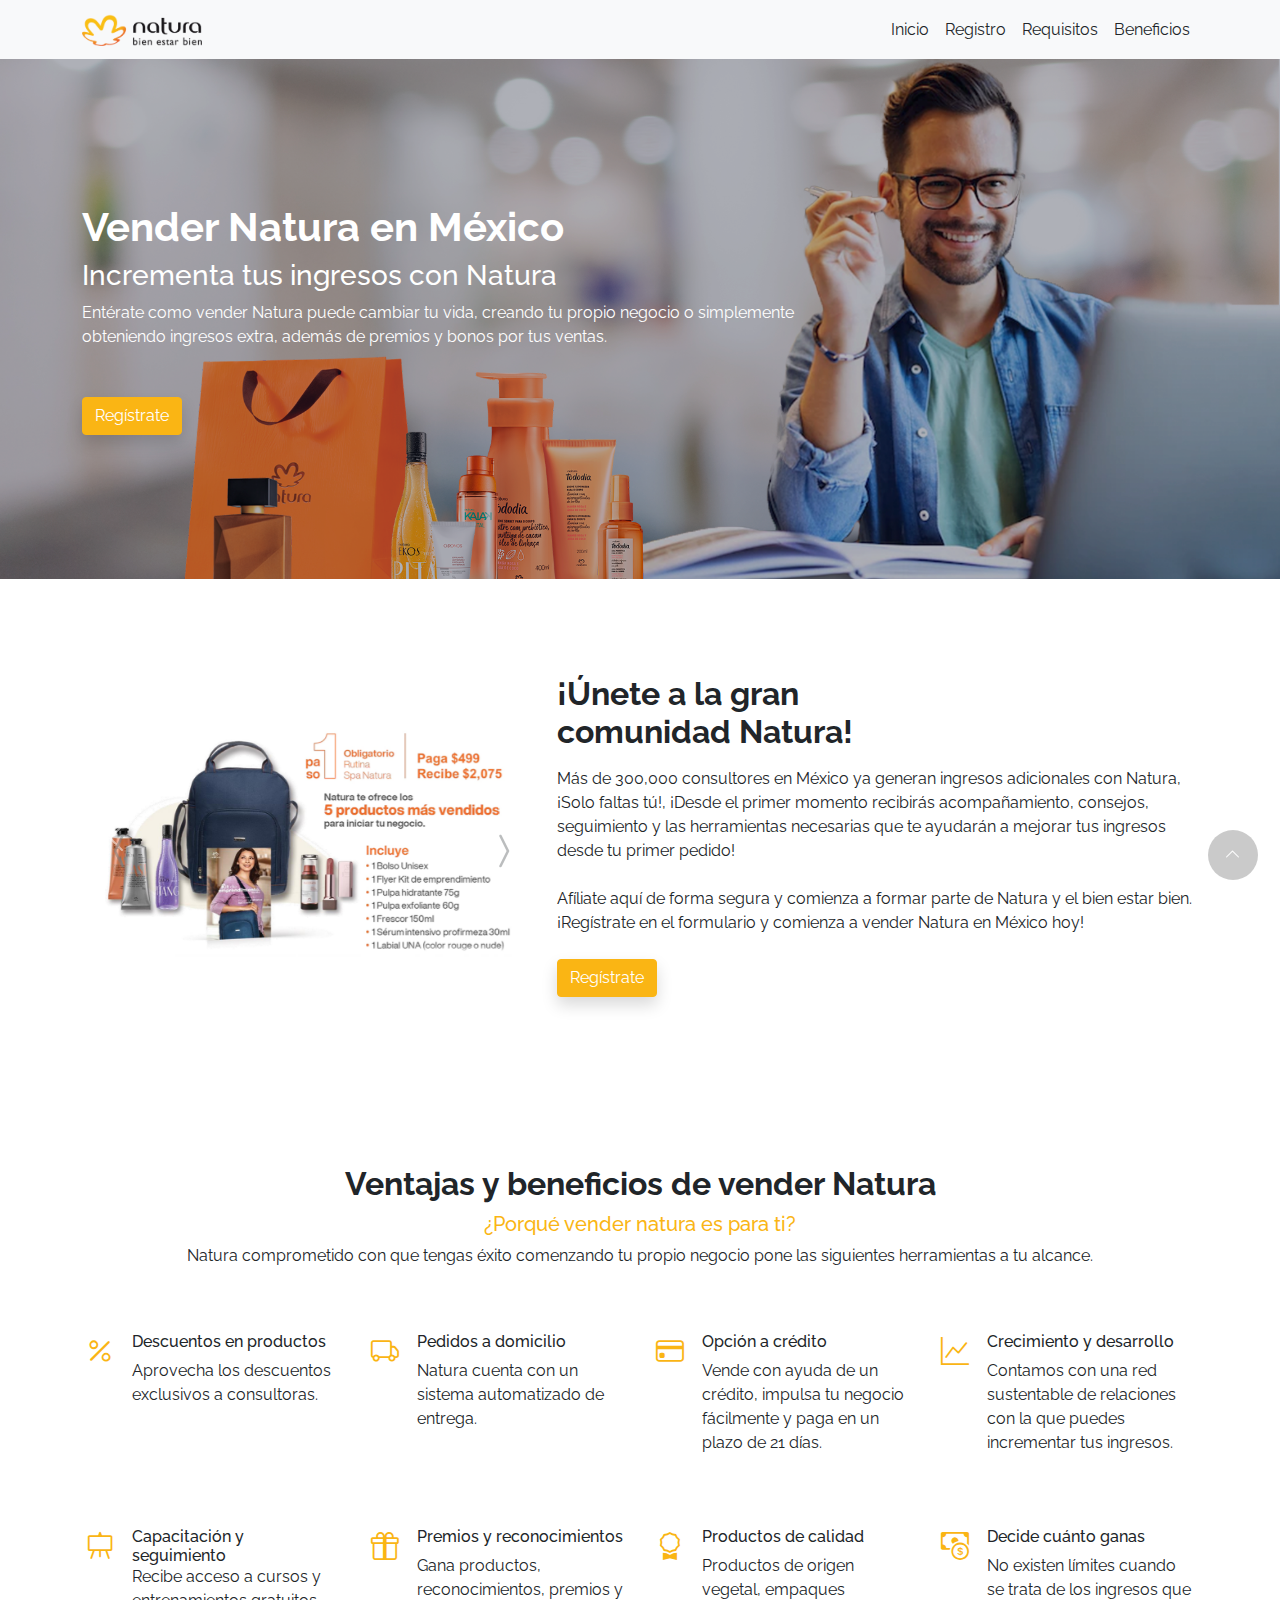
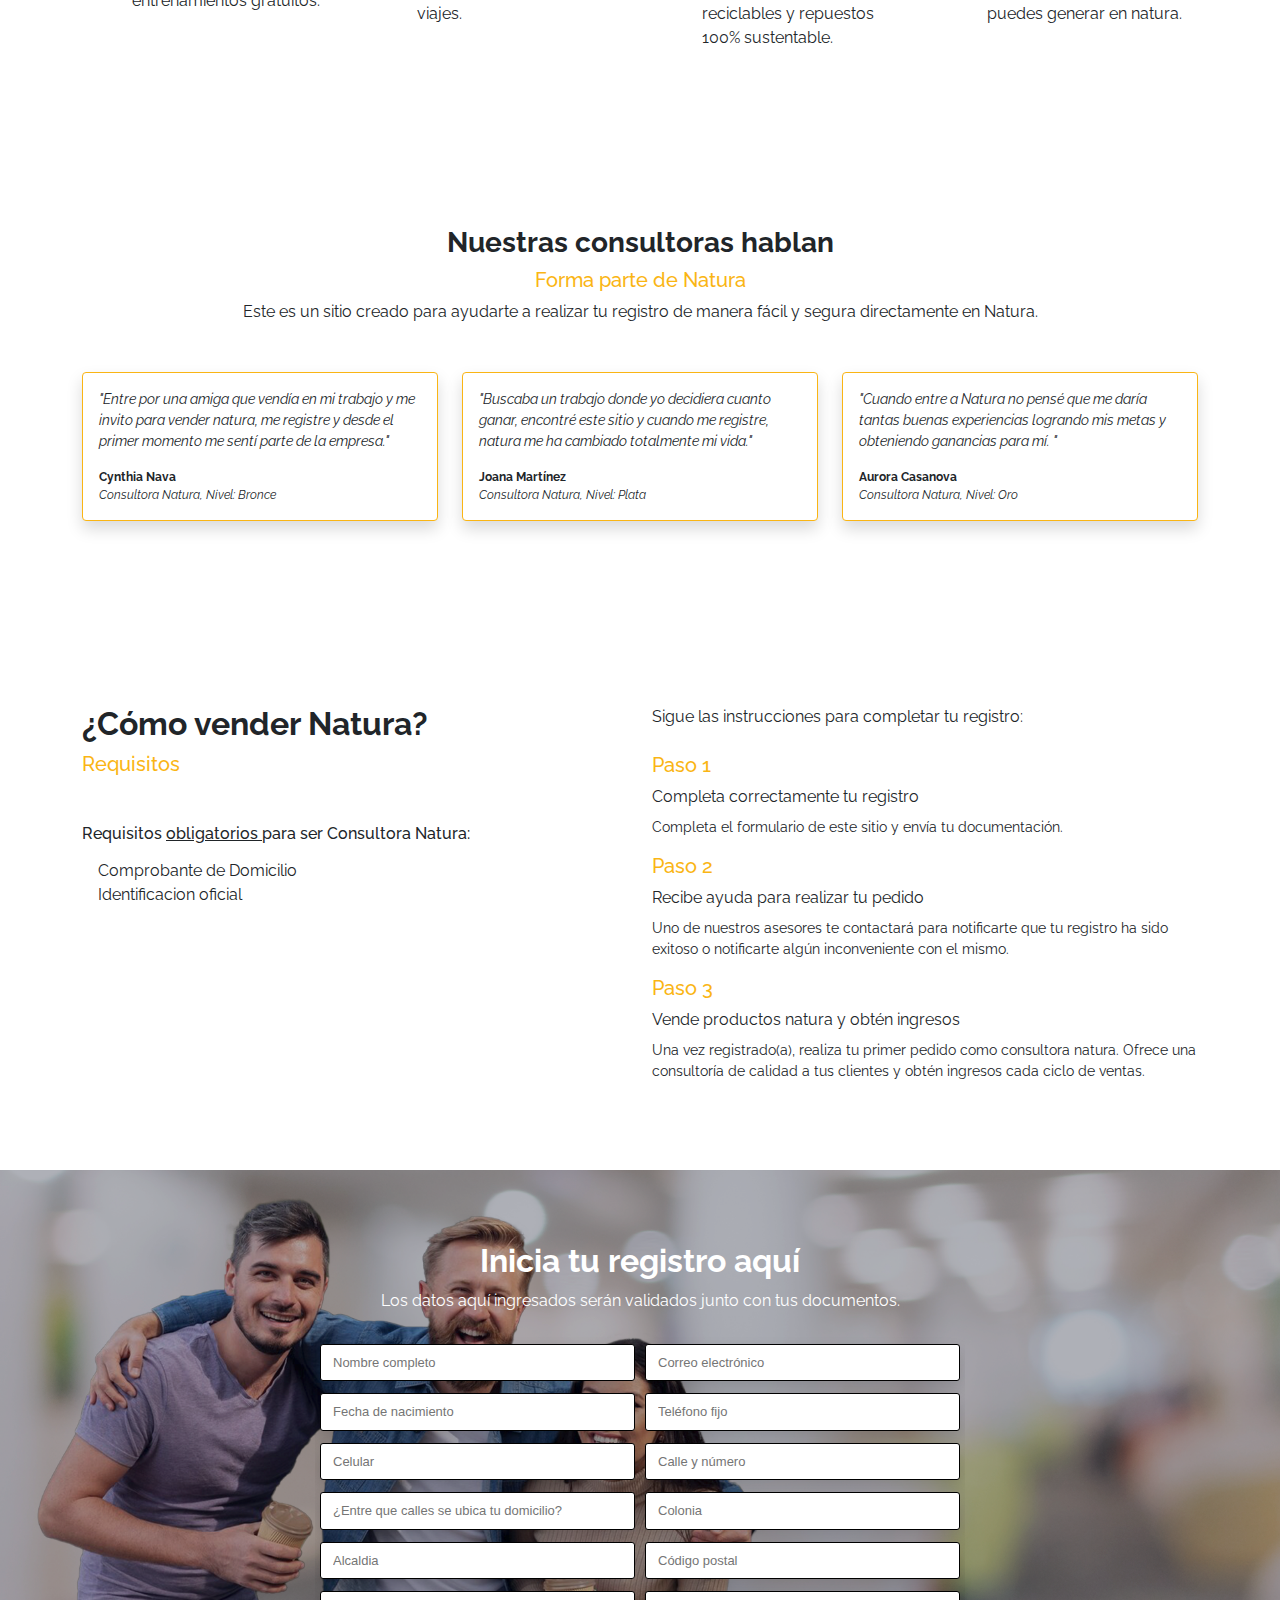
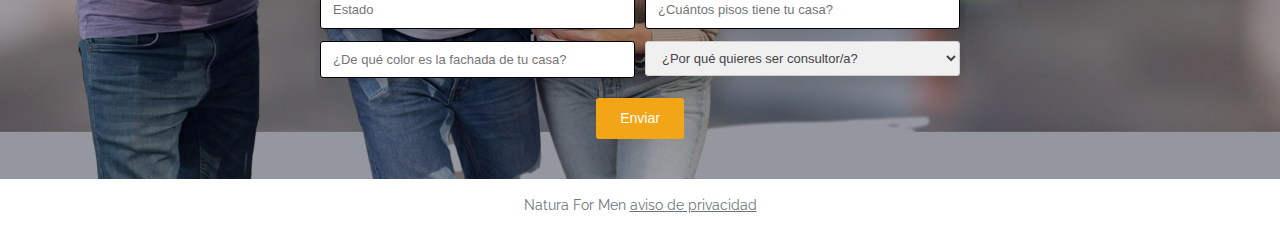
==== commit b9e1acce: "ascascasc" ====
--- a/index.html
+++ b/index.html
@@ -2,13 +2,15 @@
 <html>
 
 <head>
-  
-    <title> Vender Natura | Regístrate aquí para Vender Natura en México</title>
+
+    <title> Natura for Men | Regístrate aquí para Vender Natura en México</title>
     <meta http-equiv="X-UA-Compatible" content="IE=edge">
     <meta name="viewport" content="width=device-width, initial-scale=1.0">
     <meta charset="utf-8">
-    <meta name="description" content="Registrate aquí como consultora y comienza a vender natura en mexico, y comenzar a ganar dinero extra.">
-    <meta name="keywords" content="vender natura, vender natura en mexico, ser consultora natura, consultora natura, registro natura, registrarse en natura, como ser consultora natura     ">
+    <meta name="description"
+        content="Registrate aquí como consultora y comienza a vender natura en mexico, y comenzar a ganar dinero extra.">
+    <meta name="keywords"
+        content="vender natura, vender natura en mexico, ser consultora natura, consultora natura, registro natura, registrarse en natura, como ser consultora natura     ">
     <!--favicon-->
     <link rel="icon" type="image/ico" href="imagenes/favicon.ico">
     <link rel="apple-touch-icon" href="imagenes/apple-touch-icon.png">
@@ -16,7 +18,7 @@
     <link rel="apple-touch-icon" sizes="72x72" href="imagenes/apple-touch-icon-72.png">
     <link rel="apple-touch-icon" sizes="57x57" href="imagenes/apple-touch-icon-57.png">
     <!--estilos-->
-    
+
     <link rel="preload" as="style" type="text/css" href="sass/custom.css"
         onload="this.onload=null;this.rel='stylesheet'">
 
@@ -25,17 +27,14 @@
 
     <link rel="preconnect" href="https://fonts.googleapis.com">
     <link rel="preconnect" href="https://fonts.gstatic.com" crossorigin>
-    <link href="https://fonts.googleapis.com/css2?family=Mulish:ital,wght@0,200;0,300;0,400;0,500;0,600;0,700;0,800;0,900;1,200;1,300;1,400;1,500;1,600;1,700;1,800;1,900&display=swap" rel="stylesheet">
+    <link
+        href="https://fonts.googleapis.com/css2?family=Raleway:ital,wght@0,100;0,200;0,300;0,400;0,500;0,600;0,700;0,800;0,900;1,100;1,200;1,300;1,400;1,500;1,600;1,700;1,800;1,900&display=swap"
+        rel="stylesheet">
 
     <style>
-        
-        @media only screen and (min-width:900px) and (max-width:2000px) {
-            
-        }
-
-        @media only screen and (min-width:100px) and (max-width:900px) {
-            
-        }
+        @media only screen and (min-width:900px) and (max-width:2000px) {}
+
+        @media only screen and (min-width:100px) and (max-width:900px) {}
 
         .arriba {
             position: fixed;
@@ -58,40 +57,42 @@
 
     <nav class="navbar navbar-expand-lg bg-light ">
         <div class="container">
-          <a class="navbar-brand" href="index.html">
-             <img src="imagenes/bienestarbien.png" width="120px" alt=""> 
-          </a>
-          <button class="navbar-toggler" type="button" data-bs-toggle="collapse" data-bs-target="#navbarNavAltMarkup" aria-controls="navbarNavAltMarkup" aria-expanded="false" aria-label="Toggle navigation">
-            <span class="navbar-toggler-icon"></span>
-          </button>
-          <div class="collapse navbar-collapse me-0" id="navbarNavAltMarkup">
-            <div class="navbar-nav ms-auto">
-              <a class="nav-link text-dark" aria-current="page" href="index.html">Inicio</a>
-              <a class="nav-link text-dark" href="#registro">Registro</a>
-              <a class="nav-link text-dark" href="#requisitos">Requisitos</a>
-              <a class="nav-link text-dark" href="#beneficios">Beneficios</a>
+            <a class="navbar-brand" href="index.html">
+                <img src="imagenes/bienestarbien.png" width="120px" alt="">
+            </a>
+            <button class="navbar-toggler" type="button" data-bs-toggle="collapse" data-bs-target="#navbarNavAltMarkup"
+                aria-controls="navbarNavAltMarkup" aria-expanded="false" aria-label="Toggle navigation">
+                <span class="navbar-toggler-icon"></span>
+            </button>
+            <div class="collapse navbar-collapse me-0" id="navbarNavAltMarkup">
+                <div class="navbar-nav ms-auto">
+                    <a class="nav-link text-dark" aria-current="page" href="index.html">Inicio</a>
+                    <a class="nav-link text-dark" href="#registro">Registro</a>
+                    <a class="nav-link text-dark" href="#requisitos">Requisitos</a>
+                    <a class="nav-link text-dark" href="#beneficios">Beneficios</a>
+                </div>
             </div>
-          </div>
         </div>
-      </nav>
-    
+    </nav>
+
     <!-- seccion 1 portada-->
     <div class="jumbotron-fluid fondo py-5 ">
         <div class="container py-5">
             <div class="row">
-                <div class=" text-center">
-                    <h1 class=" text-white fw-bold mt-0 mt-lg-5 " style="font-weight:700 ;"> Ser Consultora Natura en México</h1>
+                <div class=" col-12 col-lg-8   ">
+                    <h1 class=" text-white fw-bold mt-0 mt-lg-5 " style="font-weight:700 ;"> Vender Natura en México
+                    </h1>
                     <h3 class=" text-white mb-2">Incrementa tus ingresos con Natura </h3>
-                    <p class="text-white mb-5">Inicia tu propio Negocio hoy mismo y disfruta de grandes beneficios que Natura tiene para ti.   </p>
-                    <h4 class="text-white mb-4"> ¡Regístrate aquí como Consultora Natura! </h4>
-                    <a class="btn btn-primary btn text-white  shadow mb-5" href="#registro"   > Quiero ser consultora </a>
+                    <p class="text-white mb-5">Entérate como vender Natura puede cambiar tu vida, creando tu propio
+                        negocio o simplemente obteniendo ingresos extra, además de premios y bonos por tus ventas. </p>
+                    <a class="btn btn-primary btn text-white  shadow mb-5" href="#registro"> Regístrate </a>
                 </div>
             </div>
         </div>
     </div>
 
     <!-- seccion 2 video-->
-    <div class="container py-0 py-lg-5    otromasalto" >
+    <div class="container py-0 py-lg-5    otromasalto">
         <div class="row pt-5 pb-5">
             <div class="col-md-5 col-sm-12 col-xs-12 ">
                 <!-- carrusel  -->
@@ -133,147 +134,155 @@
                 </div>
             </div>
             <div class="col-md-7 col-sm-12 col-xs-12">
-                <h2 class="mb-3 fw-bold">Con Natura cumple <br> todas tus metas</h2>
-                <div class="mb-4"> 
-                    <div class="bg-primary"  style="width: 80px;  height: 5px;   " >   </div>
-                </div>
-                <p class="small mb-0 mb-lg-4">Más de 300,000 consultoras en México ya generan ingresos adicionales con Natura, ¡Solo faltas tú!, ¡Desde el primer momento recibirás acompañamiento, consejos, seguimiento y las herramientas necesarias que te ayudarán a mejorar tus ingresos desde tu primer pedido!
-                <br><br> Afíliate aquí de forma segura y comienza a formar parte de Natura y el bien estar bien. ¡Regístrate en el formulario y comienza a vender Natura en México hoy! </p>
-                <a class="btn btn-primary btn text-white  shadow mb-5" href="#registro"  > ¡Regístrate aquí! </a>
-                
+                <h2 class="mb-3 fw-bold">¡Únete a la gran <br> comunidad Natura! </h2>
+
+                <p class=" mb-0 mb-lg-4">Más de 300,000 consultores en México ya generan ingresos adicionales con
+                    Natura, ¡Solo faltas tú!, ¡Desde el primer momento recibirás acompañamiento, consejos, seguimiento y
+                    las herramientas necesarias que te ayudarán a mejorar tus ingresos desde tu primer pedido!
+                    <br><br> Afíliate aquí de forma segura y comienza a formar parte de Natura y el bien estar bien.
+                    ¡Regístrate en el formulario y comienza a vender Natura en México hoy!
+                </p>
+                <a class="btn btn-primary btn text-white  shadow mb-5" href="#registro"> Regístrate </a>
+
             </div>
-            
+
         </div>
     </div>
-    
+
     <!-- seccion 3 iconos-->
 
-<div class="container-fluid py-0 py-lg-4 " >
-    <div class="container ">
-        <h2 class=" fw-bold" >Beneficios de<br /> Vender Natura en México</h2>
-        <h5 class="text-primary "> Impulsa tu propio negocio </h5>
-        <p class="small">Natura comprometido con que tengas &eacute;xito comenzando tu propio negocio pone las siguientes herramientas a tu alcance.</p>
-        <div class="row mt-5">
-            <div class="col-lg-3 col-md-6 col-sm-12 d-flex mb-4 p-3">
-                <div class="row">
-                    <div class="col-2">
-                        <i class="bi bi-percent text-primary fs-3 "></i>
-                    </div>
-                    <div class="col-10">
-                        <h6>Descuentos en productos</h6>
-                        <p class="small">Aprovecha los descuentos exclusivos a consultoras.</p>
-                    </div>
-                </div>
-            </div>
-            <div class="col-lg-3 col-md-6 col-sm-12 d-flex  mb-4 p-3">
-                <div class="row">
-                    <div class="col-2">
-                        <i class="bi bi-truck fs-3 text-primary"></i>
-                    </div>
-                    <div class="col-10">
-                        <h6>Pedidos a domicilio</h6>
-                        <p class="small">Natura cuenta con un sistema automatizado de entrega.</p>
-                    </div>
-                </div>
-            </div>
-            <div class="col-lg-3 col-md-6 col-sm-12 d-flex mb-4 p-3">
-                <div class="row">
-                    <div class="col-2">
-                        <i class="bi bi-credit-card fs-3 text-primary"></i>
-                    </div>
-                    <div class="col-10">
-                        <h6>Opci&oacute;n a cr&eacute;dito</h6>
-                        <p class="small">Vende con ayuda de un cr&eacute;dito, impulsa tu negocio f&aacute;cilmente y paga
-                            en un plazo de 21 d&iacute;as.</p>
-                    </div>
-                </div>
-            </div>
-            <div class="col-lg-3 col-md-6 col-sm-12 d-flex mb-4 p-3">
-                <div class="row">
-                    <div class="col-2">
-                        <i class="bi bi-graph-up fs-3 text-primary"></i>
-                    </div>
-                    <div class="col-10">
-                        <h6>Crecimiento y desarrollo</h6>
-                        <p class="small">Contamos con una red sustentable de relaciones con la que puedes incrementar tus
-                            ingresos.</p>
-                    </div>
-                </div>
-            </div>
-
-            <div class="col-lg-3 col-md-6 col-sm-12 d-flex mb-4 p-3">
-                <div class="row">
-                    <div class="col-2">
-                        <i class="bi bi-easel fs-3 text-primary"></i>
-                    </div>
-                    <div class="col-10">
-                        <h6 class="mb-0">Capacitaci&oacute;n y seguimiento</h6>
-                        <p class="small">Recibe acceso a cursos y entrenamientos gratuitos.</p>
-                    </div>
-                </div>
-            </div>
-            <div class="col-lg-3 col-md-6 col-sm-12 d-flex  mb-4 p-3">
-                <div class="row">
-                    <div class="col-2">
-                        <i class="bi bi-gift fs-3 text-primary"></i>
-                    </div>
-                    <div class="col-10">
-                        <h6>Premios y reconocimientos</h6>
-                        <p class="small">Gana productos, reconocimientos, premios y viajes.</p>
-                    </div>
-                </div>
-            </div>
-            <div class="col-lg-3 col-md-6 col-sm-12 d-flex mb-4 p-3">
-                <div class="row">
-                    <div class="col-2">
-                        <i class="bi bi-award fs-3 text-primary"></i>
-                    </div>
-                    <div class="col-10">
-                        <h6>Productos de calidad</h6>
-                        <p class="small">Productos de origen vegetal, empaques reciclables y repuestos 100% sustentable.</p>
-                    </div>
-                </div>
-            </div>
-            <div class="col-lg-3 col-md-6 col-sm-12 d-flex  mb-4 p-3">
-                <div class="row">
-                    <div class="col-2">
-                        <i class="bi bi-cash-coin fs-3 text-primary"></i>
-                    </div>
-                    <div class="col-10">
-                        <h6>Decide cu&aacute;nto ganas</h6>
-                        <p class="small">No existen l&iacute;mites cuando se trata de los ingresos que puedes generar en
-                            natura.</p>
+    <div class="container-fluid py-0 py-lg-4 ">
+        <div class="container ">
+            <h2 class=" fw-bold text-center">Ventajas y beneficios de vender Natura</h2>
+            <h5 class="text-primary text-center"> ¿Porqué vender natura es para ti? </h5>
+            <p class=" text-center">Natura comprometido con que tengas &eacute;xito comenzando tu propio negocio pone
+                las siguientes herramientas a tu alcance.</p>
+            <div class="row mt-5">
+                <div class="col-lg-3 col-md-6 col-sm-12 d-flex mb-4 p-3">
+                    <div class="row">
+                        <div class="col-2">
+                            <i class="bi bi-percent text-primary fs-3 "></i>
+                        </div>
+                        <div class="col-10">
+                            <h6>Descuentos en productos</h6>
+                            <p class="">Aprovecha los descuentos exclusivos a consultoras.</p>
+                        </div>
+                    </div>
+                </div>
+                <div class="col-lg-3 col-md-6 col-sm-12 d-flex  mb-4 p-3">
+                    <div class="row">
+                        <div class="col-2">
+                            <i class="bi bi-truck fs-3 text-primary"></i>
+                        </div>
+                        <div class="col-10">
+                            <h6>Pedidos a domicilio</h6>
+                            <p class="">Natura cuenta con un sistema automatizado de entrega.</p>
+                        </div>
+                    </div>
+                </div>
+                <div class="col-lg-3 col-md-6 col-sm-12 d-flex mb-4 p-3">
+                    <div class="row">
+                        <div class="col-2">
+                            <i class="bi bi-credit-card fs-3 text-primary"></i>
+                        </div>
+                        <div class="col-10">
+                            <h6>Opci&oacute;n a cr&eacute;dito</h6>
+                            <p class="">Vende con ayuda de un cr&eacute;dito, impulsa tu negocio f&aacute;cilmente y
+                                paga
+                                en un plazo de 21 d&iacute;as.</p>
+                        </div>
+                    </div>
+                </div>
+                <div class="col-lg-3 col-md-6 col-sm-12 d-flex mb-4 p-3">
+                    <div class="row">
+                        <div class="col-2">
+                            <i class="bi bi-graph-up fs-3 text-primary"></i>
+                        </div>
+                        <div class="col-10">
+                            <h6>Crecimiento y desarrollo</h6>
+                            <p class="">Contamos con una red sustentable de relaciones con la que puedes incrementar tus
+                                ingresos.</p>
+                        </div>
+                    </div>
+                </div>
+
+                <div class="col-lg-3 col-md-6 col-sm-12 d-flex mb-4 p-3">
+                    <div class="row">
+                        <div class="col-2">
+                            <i class="bi bi-easel fs-3 text-primary"></i>
+                        </div>
+                        <div class="col-10">
+                            <h6 class="mb-0">Capacitaci&oacute;n y seguimiento</h6>
+                            <p class="">Recibe acceso a cursos y entrenamientos gratuitos.</p>
+                        </div>
+                    </div>
+                </div>
+                <div class="col-lg-3 col-md-6 col-sm-12 d-flex  mb-4 p-3">
+                    <div class="row">
+                        <div class="col-2">
+                            <i class="bi bi-gift fs-3 text-primary"></i>
+                        </div>
+                        <div class="col-10">
+                            <h6>Premios y reconocimientos</h6>
+                            <p class="">Gana productos, reconocimientos, premios y viajes.</p>
+                        </div>
+                    </div>
+                </div>
+                <div class="col-lg-3 col-md-6 col-sm-12 d-flex mb-4 p-3">
+                    <div class="row">
+                        <div class="col-2">
+                            <i class="bi bi-award fs-3 text-primary"></i>
+                        </div>
+                        <div class="col-10">
+                            <h6>Productos de calidad</h6>
+                            <p class="">Productos de origen vegetal, empaques reciclables y repuestos 100% sustentable.
+                            </p>
+                        </div>
+                    </div>
+                </div>
+                <div class="col-lg-3 col-md-6 col-sm-12 d-flex  mb-4 p-3">
+                    <div class="row">
+                        <div class="col-2">
+                            <i class="bi bi-cash-coin fs-3 text-primary"></i>
+                        </div>
+                        <div class="col-10">
+                            <h6>Decide cu&aacute;nto ganas</h6>
+                            <p class="">No existen l&iacute;mites cuando se trata de los ingresos que puedes generar en
+                                natura.</p>
+                        </div>
                     </div>
                 </div>
             </div>
         </div>
     </div>
-</div>
     <!-- seccion 4 testimonios  -->
 
-    <div class="container-fluid  py-5 " >
+    <div class="container-fluid  py-5 ">
         <div class="container py-5">
-            <h3 class=" fw-bold ">Nuestras consultoras hablan</h3>
-            <h5 class="text-primary ">Te apoyamos desde el primer minuto</h5>
-            <p class="mb-5 small">Este es un sitio creado para ayudarte a realizar tu registro de manera f&aacute;cil y segura
+            <h3 class=" fw-bold text-center">Nuestras consultoras hablan</h3>
+            <h5 class="text-primary text-center">Forma parte de Natura</h5>
+            <p class="mb-5 text-center">Este es un sitio creado para ayudarte a realizar tu registro de manera
+                f&aacute;cil y segura
                 directamente en Natura.</p>
-    
+
             <div class="row row-cols-1 row-cols-sm-1 row-cols-md-3 mb-4">
                 <div class="col mb-3">
                     <div class="card h-100 shadow  border border-primary border-1 " style="">
                         <div class="card-body small">
-                            <p class="card-text "><em>&quot;Entre por una amiga que vend&iacute;a en mi trabajo y me invito
-                                    para vender natura, me registre y desde el primer momento me sent&iacute; parte de la
+                            <p class="card-text "><em>&quot;Entre por una amiga que vend&iacute;a en mi trabajo y me
+                                    invito
+                                    para vender natura, me registre y desde el primer momento me sent&iacute; parte de
+                                    la
                                     empresa.&quot;</em></p>
                             <p class="mb-0 small"><strong>Cynthia Nava </strong><br />
-                                        <em>Consultora Natura, Nivel: Bronce </em>
-                                    </p>
-    
-                            
-                        </div>
-                    </div>
-                </div>
-    
+                                <em>Consultora Natura, Nivel: Bronce </em>
+                            </p>
+
+
+                        </div>
+                    </div>
+                </div>
+
                 <div class="col mb-3">
                     <div class="card h-100 shadow border border-primary border-1">
                         <div class="card-body small">
@@ -281,615 +290,577 @@
                                     encontr&eacute; este sitio y cuando me registre, natura me ha cambiado totalmente mi
                                     vida.&quot; </em></p>
                             <p class="mb-0 small"><strong>Joana Mart&iacute;nez </strong><br />
-                                        <em>Consultora Natura, Nivel: Plata </em>
+                                <em>Consultora Natura, Nivel: Plata </em>
                             </p>
                         </div>
                     </div>
                 </div>
-    
+
                 <div class="col mb-3">
                     <div class="card h-100 shadow border border-primary border-1">
                         <div class="card-body small">
-                            <p ><em>&quot;Cuando entre a Natura no pens&eacute; que me dar&iacute;a tantas buenas
-                                    experiencias logrando mis metas y obteniendo ganancias para m&iacute;. &quot; </em></p>
+                            <p><em>&quot;Cuando entre a Natura no pens&eacute; que me dar&iacute;a tantas buenas
+                                    experiencias logrando mis metas y obteniendo ganancias para m&iacute;. &quot; </em>
+                            </p>
                             <p class="mb-0 small"><strong>Aurora Casanova</strong><br />
-                                        <em>Consultora Natura, Nivel: Oro </em>
-                                    </p>
+                                <em>Consultora Natura, Nivel: Oro </em>
+                            </p>
                         </div>
                     </div>
                 </div>
             </div>
 
-            <!--preguntas frecuentes-->
-            <h3 class="fw-bold pt-5" >Preguntas frecuentes</h3>
-            <h5 class="text-primary ">Resolvemos tus dudas</h5>
-            <div class="accordion accordion-flush shadow" id="accordionFlushExample">
-                <div class="accordion-item">
-                    <h2 class="accordion-header" id="flush-headingOne"><button aria-controls="flush-collapseOne"
-                            aria-expanded="false" class="accordion-button collapsed" data-bs-target="#flush-collapseOne"
-                            data-bs-toggle="collapse" type="button">&iquest;Cu&aacute;l es mi ganancia como consultora
-                            natura?</button></h2>
             
-                    <div aria-labelledby="flush-headingOne" class="accordion-collapse collapse"
-                        data-bs-parent="#accordionFlushExample" id="flush-collapseOne">
-                        <div class="accordion-body">El ser consultora tiene beneficios y uno de ellos es que obtienes el 30 % de
-                            descuento en todos los productos.<br />
-                            <br />
-                            Significa que tu ganancia m&iacute;nima ser&aacute; del 30 % en cada pedido, adicionalmente natura
-                            ofrece oportunidades para que puedas incrementar tu ganancia una de ellas es el camino de crecimiento
-                            con el que podr&aacute;s ganar regalos en productos en pedidos a partir de los $1600.<br />
-                            <br />
-                            30.25 % de la venta neta, sin IVA.<br />
-                            100 % de ganancia en los productos de regalo y promociones.
-                        </div>
-                    </div>
-                </div>
-            
-                <div class="accordion-item">
-                    <h2 class="accordion-header" id="flush-headingTwo"><button aria-controls="flush-collapseTwo"
-                            aria-expanded="false" class="accordion-button collapsed" data-bs-target="#flush-collapseTwo"
-                            data-bs-toggle="collapse" type="button">&iquest;Cu&aacute;l es el costo m&iacute;nimo de los
-                            pedidos?</button></h2>
-            
-                    <div aria-labelledby="flush-headingTwo" class="accordion-collapse collapse"
-                        data-bs-parent="#accordionFlushExample" id="flush-collapseTwo">
-                        <div class="accordion-body">El pedido m&iacute;nimo ciclo a ciclo es por $ 1,150 precio revista. (El monto
-                            de pedido m&iacute;nimo puede modificarse)<br />
-                            <br />
-                            Repique se le llama a los segundos pedidos durante el ciclo y puedes realizar los que sean
-                            necesarios.<br />
-                            La cantidad m&iacute;nima del repique es por $ 1000 precio revista
-                        </div>
+        </div>
+    </div>
+
+
+    <!--registro-->
+
+    <div class="container-fluid  py-5" id="requisitos">
+        <div class="container  pb-4">
+            <div class="row">
+                <div class="col-12 col-lg-6">
+                    <h2 class="  fw-bold">¿Cómo vender Natura?</h2>
+                    <h5 class=" text-primary mb-5">Requisitos </h5>
+                    <div class="mb-5 " style="max-width:550px ;">
+                        <h6 class=" mb-3 ">Requisitos <u> obligatorios </u> para ser Consultora Natura:</h6>
+                        <p class="card-text mb-0  fw-light">&nbsp; &nbsp; <strong> Comprobante de Domicilio
+                            </strong></p>
+                        <p class="card-text mnb-0   fw-light">&nbsp; &nbsp; <strong> Identificacion oficial
+                            </strong></p>
+                    </div>
+                </div>
+
+                <div class="col-12 col-lg-6">
+                    <p class=" mb-4 ">Sigue las instrucciones para completar tu registro:</p>
+                    <div class="col mb-3">
+                        <h6 class="text-primary fs-5">Paso 1</h6>
+                        <p class="card-title ">Completa correctamente tu registro</p>
+                        <p class="card-text mb-0 small">Completa el formulario de este sitio y env&iacute;a tu
+                            documentaci&oacute;n.</p>
+                    </div>
+
+                    <div class="col mb-3">
+                        <h6 class="text-primary fs-5">Paso 2</h6>
+                        <p class="card-title ">Recibe ayuda para realizar tu pedido</p>
+                        <p class="card-text mb-0 small">Uno de nuestros asesores te contactar&aacute; para
+                            notificarte que tu
+                            registro ha sido exitoso o notificarte alg&uacute;n inconveniente con el mismo.</p>
+                    </div>
+
+                    <div class="col mb-3">
+                        <h6 class="text-primary fs-5">Paso 3</h6>
+                        <p class="card-title">Vende productos natura y obt&eacute;n ingresos</p>
+                        <p class="card-text small">Una vez registrado(a), realiza tu primer pedido como
+                            consultora natura. Ofrece
+                            una consultor&iacute;a de calidad a tus clientes y obt&eacute;n ingresos cada ciclo
+                            de ventas.
+                        </p>
                     </div>
                 </div>
             </div>
-            </div>
-            </div>
-            <!--registro-->
-            
-            <div class="container-fluid  " id="requisitos" >
-                <div class="container  pb-4">
-                    <div class="row">
-                        <div class="col-12 col-lg-6">
-                            <h2 class="  fw-bold" >&iquest;Qu&eacute; necesitas<br /> para unirte?</h2>
-                                <h5 class=" text-primary mb-5">Fácil y en pocos minutos</h5>
-                            <div class="mb-5 " style="max-width:550px ;">
-                                <h6 class=" mb-3 ">Requisitos <u> obligatorios </u> para ser Consultora Natura:</h6>
-                                <p class="card-text mb-0  fw-light">&nbsp; &nbsp; <strong>                                       Comprobante de Domicilio </strong></p>
-                                <p class="card-text mnb-0   fw-light">&nbsp; &nbsp; <strong>                                        Identificacion oficial </strong></p>
-                            </div>
-                        </div>
-            
-                        <div class="col-12 col-lg-6">
-                            <p class=" mb-4 ">Sigue las instrucciones para completar tu registro:</p>
-                            <div class="col mb-3">
-                                <h6 class="text-primary fs-5">Paso 1</h6>
-                                <p class="card-title ">Completa correctamente tu registro</p>
-                                <p class="card-text mb-0 small">Completa el formulario de este sitio y env&iacute;a tu
-                                    documentaci&oacute;n.</p>
-                            </div>
-            
-                            <div class="col mb-3">
-                                <h6 class="text-primary fs-5">Paso 2</h6>
-                                <p class="card-title ">Recibe ayuda para realizar tu pedido</p>
-                                <p class="card-text mb-0 small">Uno de nuestros asesores te contactar&aacute; para notificarte que tu
-                                    registro ha sido exitoso o notificarte alg&uacute;n inconveniente con el mismo.</p>
-                            </div>
-            
-                            <div class="col mb-3">
-                                <h6 class="text-primary fs-5">Paso 3</h6>
-                                <p class="card-title">Vende productos natura y obt&eacute;n ingresos</p>
-                                <p class="card-text small">Una vez registrado(a), realiza tu primer pedido como consultora natura. Ofrece
-                                    una consultor&iacute;a de calidad a tus clientes y obt&eacute;n ingresos cada ciclo de ventas.
-                                </p>
-                            </div>
-                        </div>
-                    </div>
-                </div>
-            </div>
+        </div>
+    </div>
 
     <!-- seccion 5 requisitos-->
-    
-
-    <div class="container " id="registro"  >
-
-        <!--parallax-->
+    <div class="container-fluid py-4"  style="background-image: url(imagenes/fondo2.png);background-position: center; background-repeat: no-repeat; background-size: cover;"  id="registro">
         <div class="row">
-            <!-- inicia formulario  -->
-            <div class=" pt-5  "> <!--parallax-->
-                <h2 class="fw-bold "> Comienza registrándote </h2>
-                <h5 class="text-primary"> Da el primer paso   </h5>
-                <p>Los datos aquí ingresados serán validados junto con tus documentos. </p>
-                
-                <!-- inicia formulario // insertar a continuacion el codigo del formulario--><!-- AWeber Web Form Generator 3.0.1 -->
-<style type="text/css">#af-form-1806215707 .af-body .af-textWrap,
-    #af-form-1806215707 .af-body .af-selectWrap {
-        width: 100%;
-        display: block;
-        float: right;
-    }
-
-    #af-form-1806215707 .af-body .privacyPolicy {
-        color: #000000;
-        font-size: 11px;
-        font-family: Verdana, sans-serif;
-    }
-
-    #af-form-1806215707 .af-body a {
-        color: #000000;
-        text-decoration: underline;
-        font-style: normal;
-        font-weight: normal;
-    }
-
-    #af-form-1806215707 .af-body input.text,
-    #af-form-1806215707 .af-body textarea {
-        background-color: #FFFFFF;
-        border-color: #000000;
-        border-width: 1px;
-        border-style: solid;
-        color: #000000;
-        text-decoration: none;
-        font-style: normal;
-        font-weight: normal;
-        font-size: 16px;
-        font-family: Verdana, sans-serif;
-    }
-
-    #af-form-1806215707 .af-body input.text:focus,
-    #af-form-1806215707 .af-body textarea:focus {
-        background-color: #FFFAD6;
-        border-color: #5E5E5E;
-        border-width: 1px;
-        border-style: solid;
-    }
-
-    #af-form-1806215707 .af-body label.previewLabel {
-        display: block;
-        float: left;
-        width: 25%;
-        text-align: left;
-        color: #4D4D4D;
-        text-decoration: none;
-        font-style: normal;
-        font-weight: normal;
-        font-size: 12px;
-        font-family: Verdana, sans-serif;
-    }
-
-    #af-form-1806215707 .af-body {
-        padding-bottom: 0px;
-        padding-top: 15px;
-        background-repeat: no-repeat;
-        background-position: inherit;
-        background-image: none;
-        color: #000000;
-        font-size: 11px;
-        font-family: Verdana, sans-serif;
-    }
-
-    #af-form-1806215707 .af-footer {
-        padding-bottom: 0px;
-        padding-top: 0px;
-        padding-right: 15px;
-        padding-left: 15px;
-        background-color: #transparent;
-        border-width: 1px;
-        border-bottom-style: none;
-        border-left-style: none;
-        border-right-style: none;
-        border-top-style: none;
-        color: #000000;
-        font-size: 12px;
-        font-family: Verdana, sans-serif;
-    }
-
-    #af-form-1806215707 .af-header {
-        padding-bottom: 9px;
-        padding-top: 9px;
-        padding-right: 10px;
-        padding-left: 10px;
-        background-image: url('https://forms.aweber.com/images/auto/body/888/888/222/222');
-        background-position: top left;
-        background-repeat: repeat-x;
-        background-color: #222222;
-        border-width: 1px;
-        border-bottom-style: none;
-        border-left-style: none;
-        border-right-style: none;
-        border-top-style: none;
-        color: #FFFFFF;
-        font-size: 16px;
-        font-family: Verdana, sans-serif;
-    }
-
-    #af-form-1806215707 .af-quirksMode .bodyText {
-        padding-top: 2px;
-        padding-bottom: 2px;
-    }
-
-    #af-form-1806215707 .af-quirksMode {
-        padding-right: 15px;
-        padding-left: 15px;
-    }
-
-    #af-form-1806215707 .af-standards .af-element {
-        padding-right: 5px;
-        padding-left: 5px;
-        width: 100%;
-    }
-
-    #af-form-1806215707 .bodyText p {
-        margin: 1em 0;
-    }
-
-    #af-form-1806215707 .buttonContainer input.submit {
-        background-image: none;
-        background-color: #F2A516;
-        color: #FFFFFF;
-        text-decoration: none;
-        font-style: normal;
-        font-weight: normal;
-        font-size: 14px;
-        font-family: Verdana, sans-serif;
-    }
-
-    #af-form-1806215707 .buttonContainer input.submit {
-        width: auto;
-    }
-
-    #af-form-1806215707 .buttonContainer {
-        text-align: right;
-    }
-
-    #af-form-1806215707 body,
-    #af-form-1806215707 dl,
-    #af-form-1806215707 dt,
-    #af-form-1806215707 dd,
-    #af-form-1806215707 h1,
-    #af-form-1806215707 h2,
-    #af-form-1806215707 h3,
-    #af-form-1806215707 h4,
-    #af-form-1806215707 h5,
-    #af-form-1806215707 h6,
-    #af-form-1806215707 pre,
-    #af-form-1806215707 code,
-    #af-form-1806215707 fieldset,
-    #af-form-1806215707 legend,
-    #af-form-1806215707 blockquote,
-    #af-form-1806215707 th,
-    #af-form-1806215707 td {
-        float: none;
-        color: inherit;
-        position: static;
-        margin: 0;
-        padding: 0;
-    }
-
-    #af-form-1806215707 button,
-    #af-form-1806215707 input,
-    #af-form-1806215707 submit,
-    #af-form-1806215707 textarea,
-    #af-form-1806215707 select,
-    #af-form-1806215707 label,
-    #af-form-1806215707 optgroup,
-    #af-form-1806215707 option {
-        float: none;
-        position: static;
-        margin: 0;
-    }
-
-    #af-form-1806215707 div {
-        margin: 0;
-    }
-
-    #af-form-1806215707 fieldset {
-        border: 0;
-    }
-
-    #af-form-1806215707 form,
-    #af-form-1806215707 textarea,
-    .af-form-wrapper,
-    .af-form-close-button,
-    #af-form-1806215707 img {
-        float: none;
-        color: inherit;
-        position: static;
-        background-color: none;
-        border: none;
-        margin: 0;
-        padding: 0;
-    }
-
-    #af-form-1806215707 input,
-    #af-form-1806215707 button,
-    #af-form-1806215707 textarea,
-    #af-form-1806215707 select {
-        font-size: 100%;
-    }
-
-    #af-form-1806215707 p {
-        color: inherit;
-    }
-
-    #af-form-1806215707 select,
-    #af-form-1806215707 label,
-    #af-form-1806215707 optgroup,
-    #af-form-1806215707 option {
-        padding: 0;
-    }
-
-    #af-form-1806215707 table {
-        border-collapse: collapse;
-        border-spacing: 0;
-    }
-
-    #af-form-1806215707 ul,
-    #af-form-1806215707 ol {
-        list-style-image: none;
-        list-style-position: outside;
-        list-style-type: disc;
-        padding-left: 40px;
-    }
-
-    #af-form-1806215707,
-    #af-form-1806215707 .quirksMode {
-        width: 100%;
-        max-width: 650px;
-    }
-
-    #af-form-1806215707.af-quirksMode {
-        overflow-x: hidden;
-    }
-
-    /*#af-form-1806215707 {
+            <div class=" pt-5  ">
+                <h2 class="fw-bold text-center text-white"> Inicia tu registro aquí </h2>
+                <p class="text-center text-white">Los datos aquí ingresados serán validados junto con tus documentos. </p>
+
+                <!-- inicia formulario // insertar a continuacion el codigo del formulario-->
+                <!-- AWeber Web Form Generator 3.0.1 -->
+                <style type="text/css">
+                    #af-form-1806215707 .af-body .af-textWrap,
+                    #af-form-1806215707 .af-body .af-selectWrap {
+                        width: 100%;
+                        display: block;
+                        float: right;
+                    }
+
+                    #af-form-1806215707 .af-body .privacyPolicy {
+                        color: #000000;
+                        font-size: 11px;
+                        font-family: Verdana, sans-serif;
+                    }
+
+                    #af-form-1806215707 .af-body a {
+                        color: #000000;
+                        text-decoration: underline;
+                        font-style: normal;
+                        font-weight: normal;
+                    }
+
+                    #af-form-1806215707 .af-body input.text,
+                    #af-form-1806215707 .af-body textarea {
+                        background-color: #FFFFFF;
+                        border-color: #000000;
+                        border-width: 1px;
+                        border-style: solid;
+                        color: #000000;
+                        text-decoration: none;
+                        font-style: normal;
+                        font-weight: normal;
+                        font-size: 16px;
+                        font-family: Verdana, sans-serif;
+                    }
+
+                    #af-form-1806215707 .af-body input.text:focus,
+                    #af-form-1806215707 .af-body textarea:focus {
+                        background-color: #FFFAD6;
+                        border-color: #5E5E5E;
+                        border-width: 1px;
+                        border-style: solid;
+                    }
+
+                    #af-form-1806215707 .af-body label.previewLabel {
+                        display: block;
+                        float: left;
+                        width: 25%;
+                        text-align: left;
+                        color: #4D4D4D;
+                        text-decoration: none;
+                        font-style: normal;
+                        font-weight: normal;
+                        font-size: 12px;
+                        font-family: Verdana, sans-serif;
+                    }
+
+                    #af-form-1806215707 .af-body {
+                        padding-bottom: 0px;
+                        padding-top: 15px;
+                        background-repeat: no-repeat;
+                        background-position: inherit;
+                        background-image: none;
+                        color: #000000;
+                        font-size: 11px;
+                        font-family: Verdana, sans-serif;
+                    }
+
+                    #af-form-1806215707 .af-footer {
+                        padding-bottom: 0px;
+                        padding-top: 0px;
+                        padding-right: 15px;
+                        padding-left: 15px;
+                        background-color: #transparent;
+                        border-width: 1px;
+                        border-bottom-style: none;
+                        border-left-style: none;
+                        border-right-style: none;
+                        border-top-style: none;
+                        color: #000000;
+                        font-size: 12px;
+                        font-family: Verdana, sans-serif;
+                    }
+
+                    #af-form-1806215707 .af-header {
+                        padding-bottom: 9px;
+                        padding-top: 9px;
+                        padding-right: 10px;
+                        padding-left: 10px;
+                        background-image: url('https://forms.aweber.com/images/auto/body/888/888/222/222');
+                        background-position: top left;
+                        background-repeat: repeat-x;
+                        background-color: #222222;
+                        border-width: 1px;
+                        border-bottom-style: none;
+                        border-left-style: none;
+                        border-right-style: none;
+                        border-top-style: none;
+                        color: #FFFFFF;
+                        font-size: 16px;
+                        font-family: Verdana, sans-serif;
+                    }
+
+                    #af-form-1806215707 .af-quirksMode .bodyText {
+                        padding-top: 2px;
+                        padding-bottom: 2px;
+                    }
+
+                    #af-form-1806215707 .af-quirksMode {
+                        padding-right: 15px;
+                        padding-left: 15px;
+                    }
+
+                    #af-form-1806215707 .af-standards .af-element {
+                        padding-right: 5px;
+                        padding-left: 5px;
+                        width: 100%;
+                    }
+
+                    #af-form-1806215707 .bodyText p {
+                        margin: 1em 0;
+                    }
+
+                    #af-form-1806215707 .buttonContainer input.submit {
+                        background-image: none;
+                        background-color: #F2A516;
+                        color: #FFFFFF;
+                        text-decoration: none;
+                        font-style: normal;
+                        font-weight: normal;
+                        font-size: 14px;
+                        font-family: Verdana, sans-serif;
+                    }
+
+                    #af-form-1806215707 .buttonContainer input.submit {
+                        width: auto;
+                    }
+
+                    #af-form-1806215707 .buttonContainer {
+                        text-align: right;
+                    }
+
+                    #af-form-1806215707 body,
+                    #af-form-1806215707 dl,
+                    #af-form-1806215707 dt,
+                    #af-form-1806215707 dd,
+                    #af-form-1806215707 h1,
+                    #af-form-1806215707 h2,
+                    #af-form-1806215707 h3,
+                    #af-form-1806215707 h4,
+                    #af-form-1806215707 h5,
+                    #af-form-1806215707 h6,
+                    #af-form-1806215707 pre,
+                    #af-form-1806215707 code,
+                    #af-form-1806215707 fieldset,
+                    #af-form-1806215707 legend,
+                    #af-form-1806215707 blockquote,
+                    #af-form-1806215707 th,
+                    #af-form-1806215707 td {
+                        float: none;
+                        color: inherit;
+                        position: static;
+                        margin: 0;
+                        padding: 0;
+                    }
+
+                    #af-form-1806215707 button,
+                    #af-form-1806215707 input,
+                    #af-form-1806215707 submit,
+                    #af-form-1806215707 textarea,
+                    #af-form-1806215707 select,
+                    #af-form-1806215707 label,
+                    #af-form-1806215707 optgroup,
+                    #af-form-1806215707 option {
+                        float: none;
+                        position: static;
+                        margin: 0;
+                    }
+
+                    #af-form-1806215707 div {
+                        margin: 0;
+                    }
+
+                    #af-form-1806215707 fieldset {
+                        border: 0;
+                    }
+
+                    #af-form-1806215707 form,
+                    #af-form-1806215707 textarea,
+                    .af-form-wrapper,
+                    .af-form-close-button,
+                    #af-form-1806215707 img {
+                        float: none;
+                        color: inherit;
+                        position: static;
+                        background-color: none;
+                        border: none;
+                        margin: 0;
+                        padding: 0;
+                    }
+
+                    #af-form-1806215707 input,
+                    #af-form-1806215707 button,
+                    #af-form-1806215707 textarea,
+                    #af-form-1806215707 select {
+                        font-size: 100%;
+                    }
+
+                    #af-form-1806215707 p {
+                        color: inherit;
+                    }
+
+                    #af-form-1806215707 select,
+                    #af-form-1806215707 label,
+                    #af-form-1806215707 optgroup,
+                    #af-form-1806215707 option {
+                        padding: 0;
+                    }
+
+                    #af-form-1806215707 table {
+                        border-collapse: collapse;
+                        border-spacing: 0;
+                    }
+
+                    #af-form-1806215707 ul,
+                    #af-form-1806215707 ol {
+                        list-style-image: none;
+                        list-style-position: outside;
+                        list-style-type: disc;
+                        padding-left: 40px;
+                    }
+
+                    #af-form-1806215707,
+                    #af-form-1806215707 .quirksMode {
+                        width: 100%;
+                        max-width: 650px;
+                    }
+
+                    #af-form-1806215707.af-quirksMode {
+                        overflow-x: hidden;
+                    }
+
+                    /*#af-form-1806215707 {
         background-color: #FFFFFF;
         border-color: #8C8C8C;
         border-width: 1px;
         border-style: solid;
     }*/
 
-    #af-form-1806215707 {
-        display: block;
-    }
-
-    #af-form-1806215707 {
-        overflow: hidden;
-    }
-
-    .af-body .af-textWrap {
-        text-align: left;
-    }
-
-    .af-body input.image {
-        border: none !important;
-    }
-
-    .af-body input.submit,
-    .af-body input.image,
-    .af-form .af-element input.button {
-        float: none !important;
-    }
-
-    .af-body input.submit {
-        white-space: inherit;
-    }
-
-    .af-body input.text {
-        width: 100%;
-        float: none;
-        padding: 2px !important;
-    }
-
-    .af-body.af-standards input.submit {
-        padding: 4px 12px;
-    }
-
-    .af-clear {
-        clear: both;
-    }
-
-    .af-element label {
-        text-align: left;
-        display: block;
-        float: left;
-    }
-
-    .af-element {
-        padding-bottom: 5px;
-        padding-top: 5px;
-    }
-
-    .af-form-wrapper {
-        text-indent: 0;
-    }
-
-    .af-form {
-        box-sizing: border-box;
-        text-align: left;
-        margin: auto;
-    }
-
-    .af-header,
-    .af-footer {
-        margin-bottom: 0;
-        margin-top: 0;
-        padding: 10px;
-    }
-
-    .af-quirksMode .af-element {
-        padding-left: 0 !important;
-        padding-right: 0 !important;
-    }
-
-    .lbl-right .af-element label {
-        text-align: right;
-    }
-
-    body {}
-
-    #af-form-1806215707 .bodyText p {
-        margin: 0 0 1em !important;
-    }
-
-    #af-form-1806215707 .af-body {
-        padding-top:
-    }
-
-    #af-form-1806215707 .af-body .af-textWrap {
-        width: 100% !important;
-    }
-
-    #af-form-1806215707 .af-body .af-element {
-        padding-top: 0px !important;
-        padding-bottom: 0px !important;
-    }
-
-    #af-form-1806215707 .af-body .af-element:first-child {
-        margin-top: 0 !important;
-    }
-
-    #af-form-1806215707 .af-body label.previewLabel {
-        font-weight: 700 !important;
-        margin-top: 0.25rem !important;
-        margin-bottom: .25rem !important;
-    }
-
-    #af-form-1806215707 .af-body input.text,
-    #af-form-1806215707 .af-body textarea {
-        border-radius: 3px !important;
-        box-sizing: border-box !important;
-        color: #444444;
-        font-size: 13px;
-        margin-bottom: 0.75rem !important;
-        padding: 8px 12px !important;
-        -webkit-transition-duration: 0.3s;
-        transition-duration: 0.3s;
-    }
-
-    #af-form-1806215707 .af-body select {
-        width: 100%;
-        padding: 8px 12px;
-        border-radius: 3px;
-        font-size: 13px;
-        color: #444;
-        background-color: #f0f0f0;
-        border-color: #CCCCCC;
-    }
-
-    #af-form-1806215707 .af-body .af-dateWrap select {
-        width: 33%;
-    }
-
-    #af-form-1806215707 .choiceList-radio-stacked {
-        margin-bottom: 1rem !important;
-        width: 100% !important;
-    }
-
-    #af-form-1806215707 .af-element-radio {
-        margin: 0 !important;
-    }
-
-    #af-form-1806215707 .af-element-radio input.radio {
-        display: inline;
-        height: 0;
-        opacity: 0;
-        overflow: hidden;
-        width: 0;
-    }
-
-    #af-form-1806215707 .af-element-radio input.radio:checked~label {
-        font-weight: 700 !important;
-    }
-
-    #af-form-1806215707 .af-element-radio input.radio:focus~label {
-        box-shadow: inset 0 0 0 2px rgba(25, 35, 70, .25);
-    }
-
-    #af-form-1806215707 .af-element-radio input.radio:checked~label:before {
-        background-color: #777777;
-        border-color: #d6dee3;
-    }
-
-    #af-form-1806215707 .af-element-radio label.choice {
-        border: 1px solid #d6dee3;
-        border-radius: 3px !important;
-        display: block !important;
-        font-weight: 300 !important;
-        margin: 0.5rem 0 !important;
-        padding: 1rem 1rem 1rem 2rem !important;
-        position: relative;
-        -webkit-transition-duration: 0.3s;
-        transition-duration: 0.3s;
-    }
-
-    #af-form-1806215707 .af-element-radio label.choice:before {
-        background-color: #FFF;
-        border: 1px solid #d6dee3;
-        border-radius: 50%;
-        content: '';
-        height: 0.75rem;
-        margin-left: -1.3rem;
-        position: absolute;
-        -webkit-transition-duration: 0.3s;
-        transition-duration: 0.3s;
-        width: 0.75rem;
-    }
-
-    #af-form-1806215707 .buttonContainer {
-        box-sizing: border-box !important;
-    }
-
-    #af-form-1806215707 .af-footer {
-        box-sizing: border-box !important;
-    }
-
-    #af-form-1806215707 .af-footer p {
-        margin: 0 !important;
-    }
-
-    #af-form-1806215707 input.submit,
-    #af-form-1806215707 #webFormSubmitButton {
-        border: none;
-        border-radius: 3px !important;
-        font-weight: bold;
-        margin-top: 0.5rem !important;
-        margin-bottom: 1rem !Important;
-        padding: 0.6rem 1.5rem !important;
-        -webkit-transition-duration: 0.3s;
-        transition-duration: 0.3s;
-    }
-
-    #af-form-1806215707 input.submit:hover,
-    #af-form-1806215707 #webFormSubmitButton:hover {
-        cursor: pointer;
-        opacity: 0.8;
-    }
-
-    #af-form-1806215707 input.text:hover {
-        cursor: pointer;
-        opacity: 0.8;
-    }
-
-    .poweredBy a,
-    .privacyPolicy p {
-        color: #000000 !important;
-        font-size: 0.65rem !important;
-    }
-
-    .caja {
-					display: flex;
-					flex-direction: row;
-					justify-content: space-between;
-				}
-				
-
-				@media only screen and (min-width:300px) and (max-width:900px) {
-					.caja {
-						flex-direction: column;
-					}
-
-					/*#af-form-16108172844,
+                    #af-form-1806215707 {
+                        display: block;
+                    }
+
+                    #af-form-1806215707 {
+                        overflow: hidden;
+                    }
+
+                    .af-body .af-textWrap {
+                        text-align: left;
+                    }
+
+                    .af-body input.image {
+                        border: none !important;
+                    }
+
+                    .af-body input.submit,
+                    .af-body input.image,
+                    .af-form .af-element input.button {
+                        float: none !important;
+                    }
+
+                    .af-body input.submit {
+                        white-space: inherit;
+                    }
+
+                    .af-body input.text {
+                        width: 100%;
+                        float: none;
+                        padding: 2px !important;
+                    }
+
+                    .af-body.af-standards input.submit {
+                        padding: 4px 12px;
+                    }
+
+                    .af-clear {
+                        clear: both;
+                    }
+
+                    .af-element label {
+                        text-align: left;
+                        display: block;
+                        float: left;
+                    }
+
+                    .af-element {
+                        padding-bottom: 5px;
+                        padding-top: 5px;
+                    }
+
+                    .af-form-wrapper {
+                        text-indent: 0;
+                    }
+
+                    .af-form {
+                        box-sizing: border-box;
+                        text-align: left;
+                        margin: auto;
+                    }
+
+                    .af-header,
+                    .af-footer {
+                        margin-bottom: 0;
+                        margin-top: 0;
+                        padding: 10px;
+                    }
+
+                    .af-quirksMode .af-element {
+                        padding-left: 0 !important;
+                        padding-right: 0 !important;
+                    }
+
+                    .lbl-right .af-element label {
+                        text-align: right;
+                    }
+
+                    body {}
+
+                    #af-form-1806215707 .bodyText p {
+                        margin: 0 0 1em !important;
+                    }
+
+                    #af-form-1806215707 .af-body {
+                        padding-top:
+                    }
+
+                    #af-form-1806215707 .af-body .af-textWrap {
+                        width: 100% !important;
+                    }
+
+                    #af-form-1806215707 .af-body .af-element {
+                        padding-top: 0px !important;
+                        padding-bottom: 0px !important;
+                    }
+
+                    #af-form-1806215707 .af-body .af-element:first-child {
+                        margin-top: 0 !important;
+                    }
+
+                    #af-form-1806215707 .af-body label.previewLabel {
+                        font-weight: 700 !important;
+                        margin-top: 0.25rem !important;
+                        margin-bottom: .25rem !important;
+                    }
+
+                    #af-form-1806215707 .af-body input.text,
+                    #af-form-1806215707 .af-body textarea {
+                        border-radius: 3px !important;
+                        box-sizing: border-box !important;
+                        color: #444444;
+                        font-size: 13px;
+                        margin-bottom: 0.75rem !important;
+                        padding: 8px 12px !important;
+                        -webkit-transition-duration: 0.3s;
+                        transition-duration: 0.3s;
+                    }
+
+                    #af-form-1806215707 .af-body select {
+                        width: 100%;
+                        padding: 8px 12px;
+                        border-radius: 3px;
+                        font-size: 13px;
+                        color: #444;
+                        background-color: #f0f0f0;
+                        border-color: #CCCCCC;
+                    }
+
+                    #af-form-1806215707 .af-body .af-dateWrap select {
+                        width: 33%;
+                    }
+
+                    #af-form-1806215707 .choiceList-radio-stacked {
+                        margin-bottom: 1rem !important;
+                        width: 100% !important;
+                    }
+
+                    #af-form-1806215707 .af-element-radio {
+                        margin: 0 !important;
+                    }
+
+                    #af-form-1806215707 .af-element-radio input.radio {
+                        display: inline;
+                        height: 0;
+                        opacity: 0;
+                        overflow: hidden;
+                        width: 0;
+                    }
+
+                    #af-form-1806215707 .af-element-radio input.radio:checked~label {
+                        font-weight: 700 !important;
+                    }
+
+                    #af-form-1806215707 .af-element-radio input.radio:focus~label {
+                        box-shadow: inset 0 0 0 2px rgba(25, 35, 70, .25);
+                    }
+
+                    #af-form-1806215707 .af-element-radio input.radio:checked~label:before {
+                        background-color: #777777;
+                        border-color: #d6dee3;
+                    }
+
+                    #af-form-1806215707 .af-element-radio label.choice {
+                        border: 1px solid #d6dee3;
+                        border-radius: 3px !important;
+                        display: block !important;
+                        font-weight: 300 !important;
+                        margin: 0.5rem 0 !important;
+                        padding: 1rem 1rem 1rem 2rem !important;
+                        position: relative;
+                        -webkit-transition-duration: 0.3s;
+                        transition-duration: 0.3s;
+                    }
+
+                    #af-form-1806215707 .af-element-radio label.choice:before {
+                        background-color: #FFF;
+                        border: 1px solid #d6dee3;
+                        border-radius: 50%;
+                        content: '';
+                        height: 0.75rem;
+                        margin-left: -1.3rem;
+                        position: absolute;
+                        -webkit-transition-duration: 0.3s;
+                        transition-duration: 0.3s;
+                        width: 0.75rem;
+                    }
+
+                    #af-form-1806215707 .buttonContainer {
+                        box-sizing: border-box !important;
+                    }
+
+                    #af-form-1806215707 .af-footer {
+                        box-sizing: border-box !important;
+                    }
+
+                    #af-form-1806215707 .af-footer p {
+                        margin: 0 !important;
+                    }
+
+                    #af-form-1806215707 input.submit,
+                    #af-form-1806215707 #webFormSubmitButton {
+                        border: none;
+                        border-radius: 3px !important;
+                        font-weight: bold;
+                        margin-top: 0.5rem !important;
+                        margin-bottom: 1rem !Important;
+                        padding: 0.6rem 1.5rem !important;
+                        -webkit-transition-duration: 0.3s;
+                        transition-duration: 0.3s;
+                    }
+
+                    #af-form-1806215707 input.submit:hover,
+                    #af-form-1806215707 #webFormSubmitButton:hover {
+                        cursor: pointer;
+                        opacity: 0.8;
+                    }
+
+                    #af-form-1806215707 input.text:hover {
+                        cursor: pointer;
+                        opacity: 0.8;
+                    }
+
+                    .poweredBy a,
+                    .privacyPolicy p {
+                        color: #000000 !important;
+                        font-size: 0.65rem !important;
+                    }
+
+                    .caja {
+                        display: flex;
+                        flex-direction: row;
+                        justify-content: space-between;
+                    }
+
+
+                    @media only screen and (min-width:300px) and (max-width:900px) {
+                        .caja {
+                            flex-direction: column;
+                        }
+
+                        /*#af-form-16108172844,
 					#af-form-1610817284 .quirksMode {
 						width: 100%;
 						max-width: 490px;
@@ -898,174 +869,245 @@
 						width: 100%;
 					}*/
 
-					/*590*/
-					.af-element {
-						width: 100%;
-					}
-				}
-
-
-
-</style>
-<form accept-charset="UTF-8" action="https://www.aweber.com/scripts/addlead.pl" class="af-form-wrapper" method="post">
-<div style="display: none;"><input name="meta_web_form_id" type="hidden" value="1806215707" /> <input name="meta_split_id" type="hidden" value="" /> <input name="listname" type="hidden" value="awlist6245043" /> <input id="redirect_5793e79843df48a723a3ac17bcb45df3" name="redirect" type="hidden" value="https://naturaconsultores.com/confirmacion.html" /> <input name="meta_adtracking" type="hidden" value="Natura" /> <input name="meta_message" type="hidden" value="1" /> <input name="meta_required" type="hidden" value="name,email,custom Fecha de nacimiento,custom Telefono fijo,custom Celular,custom Calle y numero,custom Entre las calles,custom Colonia,custom Alcaldia,custom Codigo postal,custom Estado,custom Pisos casa,custom Color de fachada,custom Porque ser consultora" /> <input name="meta_tooltip" type="hidden" value="" /></div>
-
-<div class="af-form" id="af-form-1806215707">
-<div class="af-body af-standards " id="af-body-1806215707">
-    <div class="caja">
-        <div class="af-element ">
-        <div class="af-textWrap "><input class="text shadow " id="awf_field-113863169" name="name" onblur="if (this.value == '') { this.value='';} " onfocus=" if (this.value == '') { this.value = ''; }" placeholder="Nombre completo" tabindex="500" type="text" value="" /></div>
-
-        <div class="af-clear"></div>
-        </div>
-
-        <div class="af-element">
-        <div class="af-textWrap"><input class="text shadow" id="awf_field-113863170" name="email" onblur="if (this.value == '') { this.value='';} " onfocus=" if (this.value == '') { this.value = ''; }" placeholder="Correo electrónico" tabindex="501" type="text" value="" /></div>
-
-        <div class="af-clear"></div>
-        </div>
-    </div>
-
-    <div class="caja">
-        <div class="af-element">
-        <div class="af-textWrap"><input class="text shadow" id="awf_field-113863171" name="custom Fecha de nacimiento" onblur="if (this.value == '') { this.value='';} " onfocus=" if (this.value == '') { this.value = ''; }" placeholder="Fecha de nacimiento" tabindex="502" type="text" value="" /></div>
-
-        <div class="af-clear"></div>
-        </div>
-
-        <div class="af-element">
-        <div class="af-textWrap"><input class="text shadow" id="awf_field-113863172" name="custom Telefono fijo" onblur="if (this.value == '') { this.value='';} " onfocus=" if (this.value == '') { this.value = ''; }" placeholder="Teléfono fijo" tabindex="503" type="text" value="" /></div>
-
-        <div class="af-clear"></div>
-        </div>
-    </div>
-
-    <div class="caja">
-        <div class="af-element">
-        <div class="af-textWrap"><input class="text shadow" id="awf_field-113863173" name="custom Celular" onblur="if (this.value == '') { this.value='';} " onfocus=" if (this.value == '') { this.value = ''; }" placeholder="Celular" tabindex="504" type="text" value="" /></div>
-
-        <div class="af-clear"></div>
-        </div>
-
-        <div class="af-element">
-        <div class="af-textWrap"><input class="text shadow" id="awf_field-113863174" name="custom Calle y numero" onblur="if (this.value == '') { this.value='';} " onfocus=" if (this.value == '') { this.value = ''; }" placeholder="Calle y número" tabindex="505" type="text" value="" /></div>
-
-        <div class="af-clear"></div>
-        </div>
-    </div>
-
-    <div class="caja">
-        <div class="af-element">
-        <div class="af-textWrap"><input class="text shadow" id="awf_field-113863175" name="custom Entre las calles" onblur="if (this.value == '') { this.value='';} " onfocus=" if (this.value == '') { this.value = ''; }" placeholder="¿Entre que calles se ubica tu domicilio?" tabindex="506" type="text" value="" /></div>
-
-        <div class="af-clear"></div>
-        </div>
-
-        <div class="af-element">
-        <div class="af-textWrap"><input class="text shadow" id="awf_field-113863176" name="custom Colonia" onblur="if (this.value == '') { this.value='';} " onfocus=" if (this.value == '') { this.value = ''; }" placeholder="Colonia" tabindex="507" type="text" value="" /></div>
-
-        <div class="af-clear"></div>
-        </div>
-    </div>
-
-    <div class="caja">
-        <div class="af-element">
-        <div class="af-textWrap"><input class="text shadow" id="awf_field-113863177" name="custom Alcaldia" onblur="if (this.value == '') { this.value='';} " onfocus=" if (this.value == '') { this.value = ''; }" placeholder="Alcaldia" tabindex="508" type="text" value="" /></div>
-
-        <div class="af-clear"></div>
-        </div>
-
-        <div class="af-element">
-        <div class="af-textWrap"><input class="text shadow" id="awf_field-113863178" name="custom Codigo postal" onblur="if (this.value == '') { this.value='';} " onfocus=" if (this.value == '') { this.value = ''; }" placeholder="Código postal" tabindex="509" type="text" value="" /></div>
-
-        <div class="af-clear"></div>
-        </div>
-    </div>
-    
-    <div class="caja">
-        <div class="af-element">
-        <div class="af-textWrap"><input class="text shadow" id="awf_field-113863179" name="custom Estado" onblur="if (this.value == '') { this.value='';} " onfocus=" if (this.value == '') { this.value = ''; }" placeholder="Estado" tabindex="510" type="text" value="" /></div>
-
-        <div class="af-clear"></div>
-        </div>
-
-        <div class="af-element">
-        <div class="af-textWrap"><input class="text shadow" id="awf_field-113863180" name="custom Pisos casa" onblur="if (this.value == '') { this.value='';} " onfocus=" if (this.value == '') { this.value = ''; }" placeholder="¿Cuántos pisos tiene tu casa?" tabindex="511" type="text" value="" /></div>
-
-        <div class="af-clear"></div>
-        </div>
-    </div>
-    <div class="caja">
-        <div class="af-element">
-        <div class="af-textWrap"><input class="text shadow" id="awf_field-113863181" name="custom Color de fachada" onblur="if (this.value == '') { this.value='';} " onfocus=" if (this.value == '') { this.value = ''; }" placeholder="¿De qué color es la fachada de tu casa?" tabindex="512" type="text" value="" /></div>
-
-        <div class="af-clear"></div>
-        </div>
-
-        <div class="af-element">
-        <div class="af-selectWrap"><select class="shadow" id="awf_field-113863182" name="custom Porque ser consultora" tabindex="513">
-            <option class="multiChoice " value="">&iquest;Por qu&eacute; quieres ser consultor/a?</option>
-            <option class="multiChoice" value="Uso personal">Uso personal</option><option class="multiChoice" value="Generar ganancias">Generar ganancias</option>
-            <option class="multiChoice" value="Franja de crecimiento">Franja de crecimiento</option> </select></div>
-        <input name="meta_preselected_awf_field-113863182" type="hidden" value="" />
-        <div class="af-clear"></div>
-        </div>
-    </div>
-<div class="af-element buttonContainer" style="display: flex ;justify-content: center;"><input class="submit" name="submit" tabindex="514" type="submit" value="Enviar" />
-<div class="af-clear"></div>
-</div>
-</div>
-
-<div class="af-footer" id="af-footer-1806215707">
-<div class="bodyText">
-<p></p>
-</div>
-</div>
-</div>
-
-<div style="display: none;"><img alt="" src="https://forms.aweber.com/form/displays.htm?id=jBwMbEyMrOwM7A==" /></div>
-</form>
-<script type="text/javascript">
-    // Special handling for in-app browsers that don't always support new windows
-    (function () {
-        function browserSupportsNewWindows(userAgent) {
-            var rules = [
-                'FBIOS',
-                'Twitter for iPhone',
-                'WebView',
-                '(iPhone|iPod|iPad)(?!.*Safari\/)',
-                'Android.*(wv|\.0\.0\.0)'
-            ];
-            var pattern = new RegExp('(' + rules.join('|') + ')', 'ig');
-            return !pattern.test(userAgent);
-        }
-
-        if (!browserSupportsNewWindows(navigator.userAgent || navigator.vendor || window.opera)) {
-            document.getElementById('af-form-1806215707').parentElement.removeAttribute('target');
-        }
-    })();
-</script><script type="text/javascript">
+                        /*590*/
+                        .af-element {
+                            width: 100%;
+                        }
+                    }
+                </style>
+                <form accept-charset="UTF-8" action="https://www.aweber.com/scripts/addlead.pl" class="af-form-wrapper"
+                    method="post">
+                    <div style="display: none;"><input name="meta_web_form_id" type="hidden" value="1806215707" />
+                        <input name="meta_split_id" type="hidden" value="" /> <input name="listname" type="hidden"
+                            value="awlist6245043" /> <input id="redirect_5793e79843df48a723a3ac17bcb45df3"
+                            name="redirect" type="hidden" value="https://naturaconsultores.com/confirmacion.html" />
+                        <input name="meta_adtracking" type="hidden" value="Natura" /> <input name="meta_message"
+                            type="hidden" value="1" /> <input name="meta_required" type="hidden"
+                            value="name,email,custom Fecha de nacimiento,custom Telefono fijo,custom Celular,custom Calle y numero,custom Entre las calles,custom Colonia,custom Alcaldia,custom Codigo postal,custom Estado,custom Pisos casa,custom Color de fachada,custom Porque ser consultora" />
+                        <input name="meta_tooltip" type="hidden" value="" />
+                    </div>
+
+                    <div class="af-form" id="af-form-1806215707">
+                        <div class="af-body af-standards " id="af-body-1806215707">
+                            <div class="caja">
+                                <div class="af-element ">
+                                    <div class="af-textWrap "><input class="text shadow " id="awf_field-113863169"
+                                            name="name" onblur="if (this.value == '') { this.value='';} "
+                                            onfocus=" if (this.value == '') { this.value = ''; }"
+                                            placeholder="Nombre completo" tabindex="500" type="text" value="" />
+                                    </div>
+
+                                    <div class="af-clear"></div>
+                                </div>
+
+                                <div class="af-element">
+                                    <div class="af-textWrap"><input class="text shadow" id="awf_field-113863170"
+                                            name="email" onblur="if (this.value == '') { this.value='';} "
+                                            onfocus=" if (this.value == '') { this.value = ''; }"
+                                            placeholder="Correo electrónico" tabindex="501" type="text" value="" />
+                                    </div>
+
+                                    <div class="af-clear"></div>
+                                </div>
+                            </div>
+
+                            <div class="caja">
+                                <div class="af-element">
+                                    <div class="af-textWrap"><input class="text shadow" id="awf_field-113863171"
+                                            name="custom Fecha de nacimiento"
+                                            onblur="if (this.value == '') { this.value='';} "
+                                            onfocus=" if (this.value == '') { this.value = ''; }"
+                                            placeholder="Fecha de nacimiento" tabindex="502" type="text" value="" />
+                                    </div>
+
+                                    <div class="af-clear"></div>
+                                </div>
+
+                                <div class="af-element">
+                                    <div class="af-textWrap"><input class="text shadow" id="awf_field-113863172"
+                                            name="custom Telefono fijo"
+                                            onblur="if (this.value == '') { this.value='';} "
+                                            onfocus=" if (this.value == '') { this.value = ''; }"
+                                            placeholder="Teléfono fijo" tabindex="503" type="text" value="" />
+                                    </div>
+
+                                    <div class="af-clear"></div>
+                                </div>
+                            </div>
+
+                            <div class="caja">
+                                <div class="af-element">
+                                    <div class="af-textWrap"><input class="text shadow" id="awf_field-113863173"
+                                            name="custom Celular" onblur="if (this.value == '') { this.value='';} "
+                                            onfocus=" if (this.value == '') { this.value = ''; }" placeholder="Celular"
+                                            tabindex="504" type="text" value="" /></div>
+
+                                    <div class="af-clear"></div>
+                                </div>
+
+                                <div class="af-element">
+                                    <div class="af-textWrap"><input class="text shadow" id="awf_field-113863174"
+                                            name="custom Calle y numero"
+                                            onblur="if (this.value == '') { this.value='';} "
+                                            onfocus=" if (this.value == '') { this.value = ''; }"
+                                            placeholder="Calle y número" tabindex="505" type="text" value="" />
+                                    </div>
+
+                                    <div class="af-clear"></div>
+                                </div>
+                            </div>
+
+                            <div class="caja">
+                                <div class="af-element">
+                                    <div class="af-textWrap"><input class="text shadow" id="awf_field-113863175"
+                                            name="custom Entre las calles"
+                                            onblur="if (this.value == '') { this.value='';} "
+                                            onfocus=" if (this.value == '') { this.value = ''; }"
+                                            placeholder="¿Entre que calles se ubica tu domicilio?" tabindex="506"
+                                            type="text" value="" /></div>
+
+                                    <div class="af-clear"></div>
+                                </div>
+
+                                <div class="af-element">
+                                    <div class="af-textWrap"><input class="text shadow" id="awf_field-113863176"
+                                            name="custom Colonia" onblur="if (this.value == '') { this.value='';} "
+                                            onfocus=" if (this.value == '') { this.value = ''; }" placeholder="Colonia"
+                                            tabindex="507" type="text" value="" /></div>
+
+                                    <div class="af-clear"></div>
+                                </div>
+                            </div>
+
+                            <div class="caja">
+                                <div class="af-element">
+                                    <div class="af-textWrap"><input class="text shadow" id="awf_field-113863177"
+                                            name="custom Alcaldia" onblur="if (this.value == '') { this.value='';} "
+                                            onfocus=" if (this.value == '') { this.value = ''; }" placeholder="Alcaldia"
+                                            tabindex="508" type="text" value="" /></div>
+
+                                    <div class="af-clear"></div>
+                                </div>
+
+                                <div class="af-element">
+                                    <div class="af-textWrap"><input class="text shadow" id="awf_field-113863178"
+                                            name="custom Codigo postal"
+                                            onblur="if (this.value == '') { this.value='';} "
+                                            onfocus=" if (this.value == '') { this.value = ''; }"
+                                            placeholder="Código postal" tabindex="509" type="text" value="" />
+                                    </div>
+
+                                    <div class="af-clear"></div>
+                                </div>
+                            </div>
+
+                            <div class="caja">
+                                <div class="af-element">
+                                    <div class="af-textWrap"><input class="text shadow" id="awf_field-113863179"
+                                            name="custom Estado" onblur="if (this.value == '') { this.value='';} "
+                                            onfocus=" if (this.value == '') { this.value = ''; }" placeholder="Estado"
+                                            tabindex="510" type="text" value="" /></div>
+
+                                    <div class="af-clear"></div>
+                                </div>
+
+                                <div class="af-element">
+                                    <div class="af-textWrap"><input class="text shadow" id="awf_field-113863180"
+                                            name="custom Pisos casa" onblur="if (this.value == '') { this.value='';} "
+                                            onfocus=" if (this.value == '') { this.value = ''; }"
+                                            placeholder="¿Cuántos pisos tiene tu casa?" tabindex="511" type="text"
+                                            value="" /></div>
+
+                                    <div class="af-clear"></div>
+                                </div>
+                            </div>
+                            <div class="caja">
+                                <div class="af-element">
+                                    <div class="af-textWrap"><input class="text shadow" id="awf_field-113863181"
+                                            name="custom Color de fachada"
+                                            onblur="if (this.value == '') { this.value='';} "
+                                            onfocus=" if (this.value == '') { this.value = ''; }"
+                                            placeholder="¿De qué color es la fachada de tu casa?" tabindex="512"
+                                            type="text" value="" /></div>
+
+                                    <div class="af-clear"></div>
+                                </div>
+
+                                <div class="af-element">
+                                    <div class="af-selectWrap"><select class="shadow" id="awf_field-113863182"
+                                            name="custom Porque ser consultora" tabindex="513">
+                                            <option class="multiChoice " value="">&iquest;Por qu&eacute; quieres
+                                                ser consultor/a?</option>
+                                            <option class="multiChoice" value="Uso personal">Uso personal
+                                            </option>
+                                            <option class="multiChoice" value="Generar ganancias">Generar
+                                                ganancias</option>
+                                            <option class="multiChoice" value="Franja de crecimiento">Franja de
+                                                crecimiento</option>
+                                        </select></div>
+                                    <input name="meta_preselected_awf_field-113863182" type="hidden" value="" />
+                                    <div class="af-clear"></div>
+                                </div>
+                            </div>
+                            <div class="af-element buttonContainer" style="display: flex ;justify-content: center;">
+                                <input class="submit" name="submit" tabindex="514" type="submit" value="Enviar" />
+                                <div class="af-clear"></div>
+                            </div>
+                        </div>
+
+                        <div class="af-footer" id="af-footer-1806215707">
+                            <div class="bodyText">
+                                <p></p>
+                            </div>
+                        </div>
+                    </div>
+
+                    <div style="display: none;"><img alt=""
+                            src="https://forms.aweber.com/form/displays.htm?id=jBwMbEyMrOwM7A==" /></div>
+                </form>
+                <script type="text/javascript">
+                    // Special handling for in-app browsers that don't always support new windows
+                    (function () {
+                        function browserSupportsNewWindows(userAgent) {
+                            var rules = [
+                                'FBIOS',
+                                'Twitter for iPhone',
+                                'WebView',
+                                '(iPhone|iPod|iPad)(?!.*Safari\/)',
+                                'Android.*(wv|\.0\.0\.0)'
+                            ];
+                            var pattern = new RegExp('(' + rules.join('|') + ')', 'ig');
+                            return !pattern.test(userAgent);
+                        }
+
+                        if (!browserSupportsNewWindows(navigator.userAgent || navigator.vendor || window.opera)) {
+                            document.getElementById('af-form-1806215707').parentElement.removeAttribute('target');
+                        }
+                    })();
+                </script>
+                <script type="text/javascript">
 < !--
-        (function () {
-            var IE = /*@cc_on!@*/false;
-            if (!IE) { return; }
-            if (document.compatMode && document.compatMode == 'BackCompat') {
-                if (document.getElementById("af-form-1806215707")) {
-                    document.getElementById("af-form-1806215707").className = 'af-form af-quirksMode';
-                }
-                if (document.getElementById("af-body-1806215707")) {
-                    document.getElementById("af-body-1806215707").className = "af-body inline af-quirksMode";
-                }
-                if (document.getElementById("af-header-1806215707")) {
-                    document.getElementById("af-header-1806215707").className = "af-header af-quirksMode";
-                }
-                if (document.getElementById("af-footer-1806215707")) {
-                    document.getElementById("af-footer-1806215707").className = "af-footer af-quirksMode";
-                }
-            }
-        })();
-    -->
-</script><!-- /AWeber Web Form Generator 3.0.1 --><!--finaliza aqui el formulario -->
+                        (function () {
+                            var IE = /*@cc_on!@*/false;
+                            if (!IE) { return; }
+                            if (document.compatMode && document.compatMode == 'BackCompat') {
+                                if (document.getElementById("af-form-1806215707")) {
+                                    document.getElementById("af-form-1806215707").className = 'af-form af-quirksMode';
+                                }
+                                if (document.getElementById("af-body-1806215707")) {
+                                    document.getElementById("af-body-1806215707").className = "af-body inline af-quirksMode";
+                                }
+                                if (document.getElementById("af-header-1806215707")) {
+                                    document.getElementById("af-header-1806215707").className = "af-header af-quirksMode";
+                                }
+                                if (document.getElementById("af-footer-1806215707")) {
+                                    document.getElementById("af-footer-1806215707").className = "af-footer af-quirksMode";
+                                }
+                            }
+                        })();
+                    -->
+                </script><!-- /AWeber Web Form Generator 3.0.1 -->
+                <!--finaliza aqui el formulario -->
 
 
 
@@ -1074,8 +1116,9 @@
     </div>
     <div class="container-fluid pt-2 pb-2 bg-white">
         <footer class="py-2">
-            <p class="text-center text-muted mb-0 small">Natura Consultores
-                <a class="text-decoration-none text-decoration-underline text-muted" href="privacidad.html"> aviso de
+            <p class="text-center text-muted mb-0 small">Natura For Men <a
+                    class="text-decoration-none text-decoration-underline text-muted" href="privacidad.html">
+                    aviso de
                     privacidad</a>
             </p>
         </footer>
@@ -1103,4 +1146,4 @@
 
 </body>
 
-</html>+</html>
--- a/sass/custom.css
+++ b/sass/custom.css
@@ -139,7 +139,7 @@
   --bs-white: #fff;
   --bs-gray: #6c757d;
   --bs-gray-dark: #343a40;
-  --bs-primary: #F68231;
+  --bs-primary: #FAB514;
   --bs-secondary: #F7F1E7;
   --bs-success: #202E59;
   --bs-info: #0dcaf0;
@@ -147,7 +147,7 @@
   --bs-danger: #dc3545;
   --bs-light: #f8f9fa;
   --bs-dark: #212529;
-  --bs-font-sans-serif: "Mulish", sans-serif;
+  --bs-font-sans-serif: "Raleway", sans-serif;
   --bs-font-monospace: SFMono-Regular, Menlo, Monaco, Consolas, "Liberation Mono", "Courier New", monospace;
   --bs-gradient: linear-gradient(180deg, rgba(255, 255, 255, 0.15), rgba(255, 255, 255, 0));
 }
@@ -326,12 +326,12 @@
 }
 
 a {
-  color: #F68231;
+  color: #FAB514;
   text-decoration: underline;
 }
 
 a:hover {
-  color: #c56827;
+  color: #c89110;
 }
 
 a:not([href]):not([class]), a:not([href]):not([class]):hover {
@@ -2178,15 +2178,15 @@
 }
 
 .table-primary {
-  --bs-table-bg: #fde6d6;
-  --bs-table-striped-bg: #f0dbcb;
+  --bs-table-bg: #fef0d0;
+  --bs-table-striped-bg: #f1e4c6;
   --bs-table-striped-color: #000;
-  --bs-table-active-bg: #e4cfc1;
+  --bs-table-active-bg: #e5d8bb;
   --bs-table-active-color: #000;
-  --bs-table-hover-bg: #ead5c6;
+  --bs-table-hover-bg: #ebdec0;
   --bs-table-hover-color: #000;
   color: #000;
-  border-color: #e4cfc1;
+  border-color: #e5d8bb;
 }
 
 .table-secondary {
@@ -2382,10 +2382,10 @@
 .form-control:focus {
   color: #212529;
   background-color: #fff;
-  border-color: #fbc198;
+  border-color: #fdda8a;
   outline: 0;
-  -webkit-box-shadow: 0 0 0 0.25rem rgba(246, 130, 49, 0.25);
-          box-shadow: 0 0 0 0.25rem rgba(246, 130, 49, 0.25);
+  -webkit-box-shadow: 0 0 0 0.25rem rgba(250, 181, 20, 0.25);
+          box-shadow: 0 0 0 0.25rem rgba(250, 181, 20, 0.25);
 }
 
 .form-control::-webkit-date-and-time-value {
@@ -2589,10 +2589,10 @@
 }
 
 .form-select:focus {
-  border-color: #fbc198;
+  border-color: #fdda8a;
   outline: 0;
-  -webkit-box-shadow: 0 0 0 0.25rem rgba(246, 130, 49, 0.25);
-          box-shadow: 0 0 0 0.25rem rgba(246, 130, 49, 0.25);
+  -webkit-box-shadow: 0 0 0 0.25rem rgba(250, 181, 20, 0.25);
+          box-shadow: 0 0 0 0.25rem rgba(250, 181, 20, 0.25);
 }
 
 .form-select[multiple], .form-select[size]:not([size="1"]) {
@@ -2665,15 +2665,15 @@
 }
 
 .form-check-input:focus {
-  border-color: #fbc198;
+  border-color: #fdda8a;
   outline: 0;
-  -webkit-box-shadow: 0 0 0 0.25rem rgba(246, 130, 49, 0.25);
-          box-shadow: 0 0 0 0.25rem rgba(246, 130, 49, 0.25);
+  -webkit-box-shadow: 0 0 0 0.25rem rgba(250, 181, 20, 0.25);
+          box-shadow: 0 0 0 0.25rem rgba(250, 181, 20, 0.25);
 }
 
 .form-check-input:checked {
-  background-color: #F68231;
-  border-color: #F68231;
+  background-color: #FAB514;
+  border-color: #FAB514;
 }
 
 .form-check-input:checked[type="checkbox"] {
@@ -2685,8 +2685,8 @@
 }
 
 .form-check-input[type="checkbox"]:indeterminate {
-  background-color: #F68231;
-  border-color: #F68231;
+  background-color: #FAB514;
+  border-color: #FAB514;
   background-image: url("data:image/svg+xml,%3csvg xmlns='http://www.w3.org/2000/svg' viewBox='0 0 20 20'%3e%3cpath fill='none' stroke='%23fff' stroke-linecap='round' stroke-linejoin='round' stroke-width='3' d='M6 10h8'/%3e%3c/svg%3e");
 }
 
@@ -2723,7 +2723,7 @@
 }
 
 .form-switch .form-check-input:focus {
-  background-image: url("data:image/svg+xml,%3csvg xmlns='http://www.w3.org/2000/svg' viewBox='-4 -4 8 8'%3e%3ccircle r='3' fill='%23fbc198'/%3e%3c/svg%3e");
+  background-image: url("data:image/svg+xml,%3csvg xmlns='http://www.w3.org/2000/svg' viewBox='-4 -4 8 8'%3e%3ccircle r='3' fill='%23fdda8a'/%3e%3c/svg%3e");
 }
 
 .form-switch .form-check-input:checked {
@@ -2764,12 +2764,12 @@
 }
 
 .form-range:focus::-webkit-slider-thumb {
-  -webkit-box-shadow: 0 0 0 1px #fff, 0 0 0 0.25rem rgba(246, 130, 49, 0.25);
-          box-shadow: 0 0 0 1px #fff, 0 0 0 0.25rem rgba(246, 130, 49, 0.25);
+  -webkit-box-shadow: 0 0 0 1px #fff, 0 0 0 0.25rem rgba(250, 181, 20, 0.25);
+          box-shadow: 0 0 0 1px #fff, 0 0 0 0.25rem rgba(250, 181, 20, 0.25);
 }
 
 .form-range:focus::-moz-range-thumb {
-  box-shadow: 0 0 0 1px #fff, 0 0 0 0.25rem rgba(246, 130, 49, 0.25);
+  box-shadow: 0 0 0 1px #fff, 0 0 0 0.25rem rgba(250, 181, 20, 0.25);
 }
 
 .form-range::-moz-focus-outer {
@@ -2780,7 +2780,7 @@
   width: 1rem;
   height: 1rem;
   margin-top: -0.25rem;
-  background-color: #F68231;
+  background-color: #FAB514;
   border: 0;
   border-radius: 1rem;
   -webkit-transition: background-color 0.15s ease-in-out, border-color 0.15s ease-in-out, -webkit-box-shadow 0.15s ease-in-out;
@@ -2799,7 +2799,7 @@
 }
 
 .form-range::-webkit-slider-thumb:active {
-  background-color: #fcdac1;
+  background-color: #fee9b9;
 }
 
 .form-range::-webkit-slider-runnable-track {
@@ -2815,7 +2815,7 @@
 .form-range::-moz-range-thumb {
   width: 1rem;
   height: 1rem;
-  background-color: #F68231;
+  background-color: #FAB514;
   border: 0;
   border-radius: 1rem;
   -webkit-transition: background-color 0.15s ease-in-out, border-color 0.15s ease-in-out, -webkit-box-shadow 0.15s ease-in-out;
@@ -2834,7 +2834,7 @@
 }
 
 .form-range::-moz-range-thumb:active {
-  background-color: #fcdac1;
+  background-color: #fee9b9;
 }
 
 .form-range::-moz-range-track {
@@ -3251,8 +3251,8 @@
 
 .btn-check:focus + .btn, .btn:focus {
   outline: 0;
-  -webkit-box-shadow: 0 0 0 0.25rem rgba(246, 130, 49, 0.25);
-          box-shadow: 0 0 0 0.25rem rgba(246, 130, 49, 0.25);
+  -webkit-box-shadow: 0 0 0 0.25rem rgba(250, 181, 20, 0.25);
+          box-shadow: 0 0 0 0.25rem rgba(250, 181, 20, 0.25);
 }
 
 .btn:disabled, .btn.disabled,
@@ -3263,43 +3263,43 @@
 
 .btn-primary {
   color: #000;
-  background-color: #F68231;
-  border-color: #F68231;
+  background-color: #FAB514;
+  border-color: #FAB514;
 }
 
 .btn-primary:hover {
   color: #000;
-  background-color: #f79550;
-  border-color: #f78f46;
+  background-color: #fbc037;
+  border-color: #fbbc2c;
 }
 
 .btn-check:focus + .btn-primary, .btn-primary:focus {
   color: #000;
-  background-color: #f79550;
-  border-color: #f78f46;
-  -webkit-box-shadow: 0 0 0 0.25rem rgba(209, 111, 42, 0.5);
-          box-shadow: 0 0 0 0.25rem rgba(209, 111, 42, 0.5);
+  background-color: #fbc037;
+  border-color: #fbbc2c;
+  -webkit-box-shadow: 0 0 0 0.25rem rgba(213, 154, 17, 0.5);
+          box-shadow: 0 0 0 0.25rem rgba(213, 154, 17, 0.5);
 }
 
 .btn-check:checked + .btn-primary,
 .btn-check:active + .btn-primary, .btn-primary:active, .btn-primary.active,
 .show > .btn-primary.dropdown-toggle {
   color: #000;
-  background-color: #f89b5a;
-  border-color: #f78f46;
+  background-color: #fbc443;
+  border-color: #fbbc2c;
 }
 
 .btn-check:checked + .btn-primary:focus,
 .btn-check:active + .btn-primary:focus, .btn-primary:active:focus, .btn-primary.active:focus,
 .show > .btn-primary.dropdown-toggle:focus {
-  -webkit-box-shadow: 0 0 0 0.25rem rgba(209, 111, 42, 0.5);
-          box-shadow: 0 0 0 0.25rem rgba(209, 111, 42, 0.5);
+  -webkit-box-shadow: 0 0 0 0.25rem rgba(213, 154, 17, 0.5);
+          box-shadow: 0 0 0 0.25rem rgba(213, 154, 17, 0.5);
 }
 
 .btn-primary:disabled, .btn-primary.disabled {
   color: #000;
-  background-color: #F68231;
-  border-color: #F68231;
+  background-color: #FAB514;
+  border-color: #FAB514;
 }
 
 .btn-secondary {
@@ -3590,36 +3590,36 @@
 }
 
 .btn-outline-primary {
-  color: #F68231;
-  border-color: #F68231;
+  color: #FAB514;
+  border-color: #FAB514;
 }
 
 .btn-outline-primary:hover {
   color: #000;
-  background-color: #F68231;
-  border-color: #F68231;
+  background-color: #FAB514;
+  border-color: #FAB514;
 }
 
 .btn-check:focus + .btn-outline-primary, .btn-outline-primary:focus {
-  -webkit-box-shadow: 0 0 0 0.25rem rgba(246, 130, 49, 0.5);
-          box-shadow: 0 0 0 0.25rem rgba(246, 130, 49, 0.5);
+  -webkit-box-shadow: 0 0 0 0.25rem rgba(250, 181, 20, 0.5);
+          box-shadow: 0 0 0 0.25rem rgba(250, 181, 20, 0.5);
 }
 
 .btn-check:checked + .btn-outline-primary,
 .btn-check:active + .btn-outline-primary, .btn-outline-primary:active, .btn-outline-primary.active, .btn-outline-primary.dropdown-toggle.show {
   color: #000;
-  background-color: #F68231;
-  border-color: #F68231;
+  background-color: #FAB514;
+  border-color: #FAB514;
 }
 
 .btn-check:checked + .btn-outline-primary:focus,
 .btn-check:active + .btn-outline-primary:focus, .btn-outline-primary:active:focus, .btn-outline-primary.active:focus, .btn-outline-primary.dropdown-toggle.show:focus {
-  -webkit-box-shadow: 0 0 0 0.25rem rgba(246, 130, 49, 0.5);
-          box-shadow: 0 0 0 0.25rem rgba(246, 130, 49, 0.5);
+  -webkit-box-shadow: 0 0 0 0.25rem rgba(250, 181, 20, 0.5);
+          box-shadow: 0 0 0 0.25rem rgba(250, 181, 20, 0.5);
 }
 
 .btn-outline-primary:disabled, .btn-outline-primary.disabled {
-  color: #F68231;
+  color: #FAB514;
   background-color: transparent;
 }
 
@@ -3863,12 +3863,12 @@
 
 .btn-link {
   font-weight: 400;
-  color: #F68231;
+  color: #FAB514;
   text-decoration: underline;
 }
 
 .btn-link:hover {
-  color: #c56827;
+  color: #c89110;
 }
 
 .btn-link:disabled, .btn-link.disabled {
@@ -4194,7 +4194,7 @@
 .dropdown-item.active, .dropdown-item:active {
   color: #fff;
   text-decoration: none;
-  background-color: #F68231;
+  background-color: #FAB514;
 }
 
 .dropdown-item.disabled, .dropdown-item:disabled {
@@ -4239,7 +4239,7 @@
 
 .dropdown-menu-dark .dropdown-item.active, .dropdown-menu-dark .dropdown-item:active {
   color: #fff;
-  background-color: #F68231;
+  background-color: #FAB514;
 }
 
 .dropdown-menu-dark .dropdown-item.disabled, .dropdown-menu-dark .dropdown-item:disabled {
@@ -4460,7 +4460,7 @@
 .nav-pills .nav-link.active,
 .nav-pills .show > .nav-link {
   color: #fff;
-  background-color: #F68231;
+  background-color: #FAB514;
 }
 
 .nav-fill > .nav-link,
@@ -5141,14 +5141,14 @@
 }
 
 .accordion-button:not(.collapsed) {
-  color: #dd752c;
-  background-color: #fef3ea;
+  color: #e1a312;
+  background-color: #fff8e8;
   -webkit-box-shadow: inset 0 -1px 0 rgba(0, 0, 0, 0.125);
           box-shadow: inset 0 -1px 0 rgba(0, 0, 0, 0.125);
 }
 
 .accordion-button:not(.collapsed)::after {
-  background-image: url("data:image/svg+xml,%3csvg xmlns='http://www.w3.org/2000/svg' viewBox='0 0 16 16' fill='%23dd752c'%3e%3cpath fill-rule='evenodd' d='M1.646 4.646a.5.5 0 0 1 .708 0L8 10.293l5.646-5.647a.5.5 0 0 1 .708.708l-6 6a.5.5 0 0 1-.708 0l-6-6a.5.5 0 0 1 0-.708z'/%3e%3c/svg%3e");
+  background-image: url("data:image/svg+xml,%3csvg xmlns='http://www.w3.org/2000/svg' viewBox='0 0 16 16' fill='%23e1a312'%3e%3cpath fill-rule='evenodd' d='M1.646 4.646a.5.5 0 0 1 .708 0L8 10.293l5.646-5.647a.5.5 0 0 1 .708.708l-6 6a.5.5 0 0 1-.708 0l-6-6a.5.5 0 0 1 0-.708z'/%3e%3c/svg%3e");
   -webkit-transform: rotate(180deg);
           transform: rotate(180deg);
 }
@@ -5182,10 +5182,10 @@
 
 .accordion-button:focus {
   z-index: 3;
-  border-color: #fbc198;
+  border-color: #fdda8a;
   outline: 0;
-  -webkit-box-shadow: 0 0 0 0.25rem rgba(246, 130, 49, 0.25);
-          box-shadow: 0 0 0 0.25rem rgba(246, 130, 49, 0.25);
+  -webkit-box-shadow: 0 0 0 0.25rem rgba(250, 181, 20, 0.25);
+          box-shadow: 0 0 0 0.25rem rgba(250, 181, 20, 0.25);
 }
 
 .accordion-header {
@@ -5287,7 +5287,7 @@
 .page-link {
   position: relative;
   display: block;
-  color: #F68231;
+  color: #FAB514;
   text-decoration: none;
   background-color: #fff;
   border: 1px solid #dee2e6;
@@ -5306,18 +5306,18 @@
 
 .page-link:hover {
   z-index: 2;
-  color: #c56827;
+  color: #c89110;
   background-color: #e9ecef;
   border-color: #dee2e6;
 }
 
 .page-link:focus {
   z-index: 3;
-  color: #c56827;
+  color: #c89110;
   background-color: #e9ecef;
   outline: 0;
-  -webkit-box-shadow: 0 0 0 0.25rem rgba(246, 130, 49, 0.25);
-          box-shadow: 0 0 0 0.25rem rgba(246, 130, 49, 0.25);
+  -webkit-box-shadow: 0 0 0 0.25rem rgba(250, 181, 20, 0.25);
+          box-shadow: 0 0 0 0.25rem rgba(250, 181, 20, 0.25);
 }
 
 .page-item:not(:first-child) .page-link {
@@ -5327,8 +5327,8 @@
 .page-item.active .page-link {
   z-index: 3;
   color: #fff;
-  background-color: #F68231;
-  border-color: #F68231;
+  background-color: #FAB514;
+  border-color: #FAB514;
 }
 
 .page-item.disabled .page-link {
@@ -5433,13 +5433,13 @@
 }
 
 .alert-primary {
-  color: #944e1d;
-  background-color: #fde6d6;
-  border-color: #fcdac1;
+  color: #644808;
+  background-color: #fef0d0;
+  border-color: #fee9b9;
 }
 
 .alert-primary .alert-link {
-  color: #763e17;
+  color: #503a06;
 }
 
 .alert-secondary {
@@ -5550,7 +5550,7 @@
   color: #fff;
   text-align: center;
   white-space: nowrap;
-  background-color: #F68231;
+  background-color: #FAB514;
   -webkit-transition: width 0.6s ease;
   transition: width 0.6s ease;
 }
@@ -5649,8 +5649,8 @@
 .list-group-item.active {
   z-index: 2;
   color: #fff;
-  background-color: #F68231;
-  border-color: #F68231;
+  background-color: #FAB514;
+  border-color: #FAB514;
 }
 
 .list-group-item + .list-group-item {
@@ -5846,19 +5846,19 @@
 }
 
 .list-group-item-primary {
-  color: #944e1d;
-  background-color: #fde6d6;
+  color: #644808;
+  background-color: #fef0d0;
 }
 
 .list-group-item-primary.list-group-item-action:hover, .list-group-item-primary.list-group-item-action:focus {
-  color: #944e1d;
-  background-color: #e4cfc1;
+  color: #644808;
+  background-color: #e5d8bb;
 }
 
 .list-group-item-primary.list-group-item-action.active {
   color: #fff;
-  background-color: #944e1d;
-  border-color: #944e1d;
+  background-color: #644808;
+  border-color: #644808;
 }
 
 .list-group-item-secondary {
@@ -5994,8 +5994,8 @@
 
 .btn-close:focus {
   outline: 0;
-  -webkit-box-shadow: 0 0 0 0.25rem rgba(246, 130, 49, 0.25);
-          box-shadow: 0 0 0 0.25rem rgba(246, 130, 49, 0.25);
+  -webkit-box-shadow: 0 0 0 0.25rem rgba(250, 181, 20, 0.25);
+          box-shadow: 0 0 0 0.25rem rgba(250, 181, 20, 0.25);
   opacity: 1;
 }
 
@@ -7112,11 +7112,11 @@
 }
 
 .link-primary {
-  color: #F68231;
+  color: #FAB514;
 }
 
 .link-primary:hover, .link-primary:focus {
-  color: #f89b5a;
+  color: #fbc443;
 }
 
 .link-secondary {
@@ -7549,7 +7549,7 @@
 }
 
 .border-primary {
-  border-color: #F68231 !important;
+  border-color: #FAB514 !important;
 }
 
 .border-secondary {
@@ -8453,7 +8453,7 @@
 
 /* rtl:end:remove */
 .text-primary {
-  color: #F68231 !important;
+  color: #FAB514 !important;
 }
 
 .text-secondary {
@@ -8509,7 +8509,7 @@
 }
 
 .bg-primary {
-  background-color: #F68231 !important;
+  background-color: #FAB514 !important;
 }
 
 .bg-secondary {
@@ -11578,4 +11578,4 @@
     display: none !important;
   }
 }
-/*# sourceMappingURL=custom.css.map */+/*# sourceMappingURL=custom.css.map */
